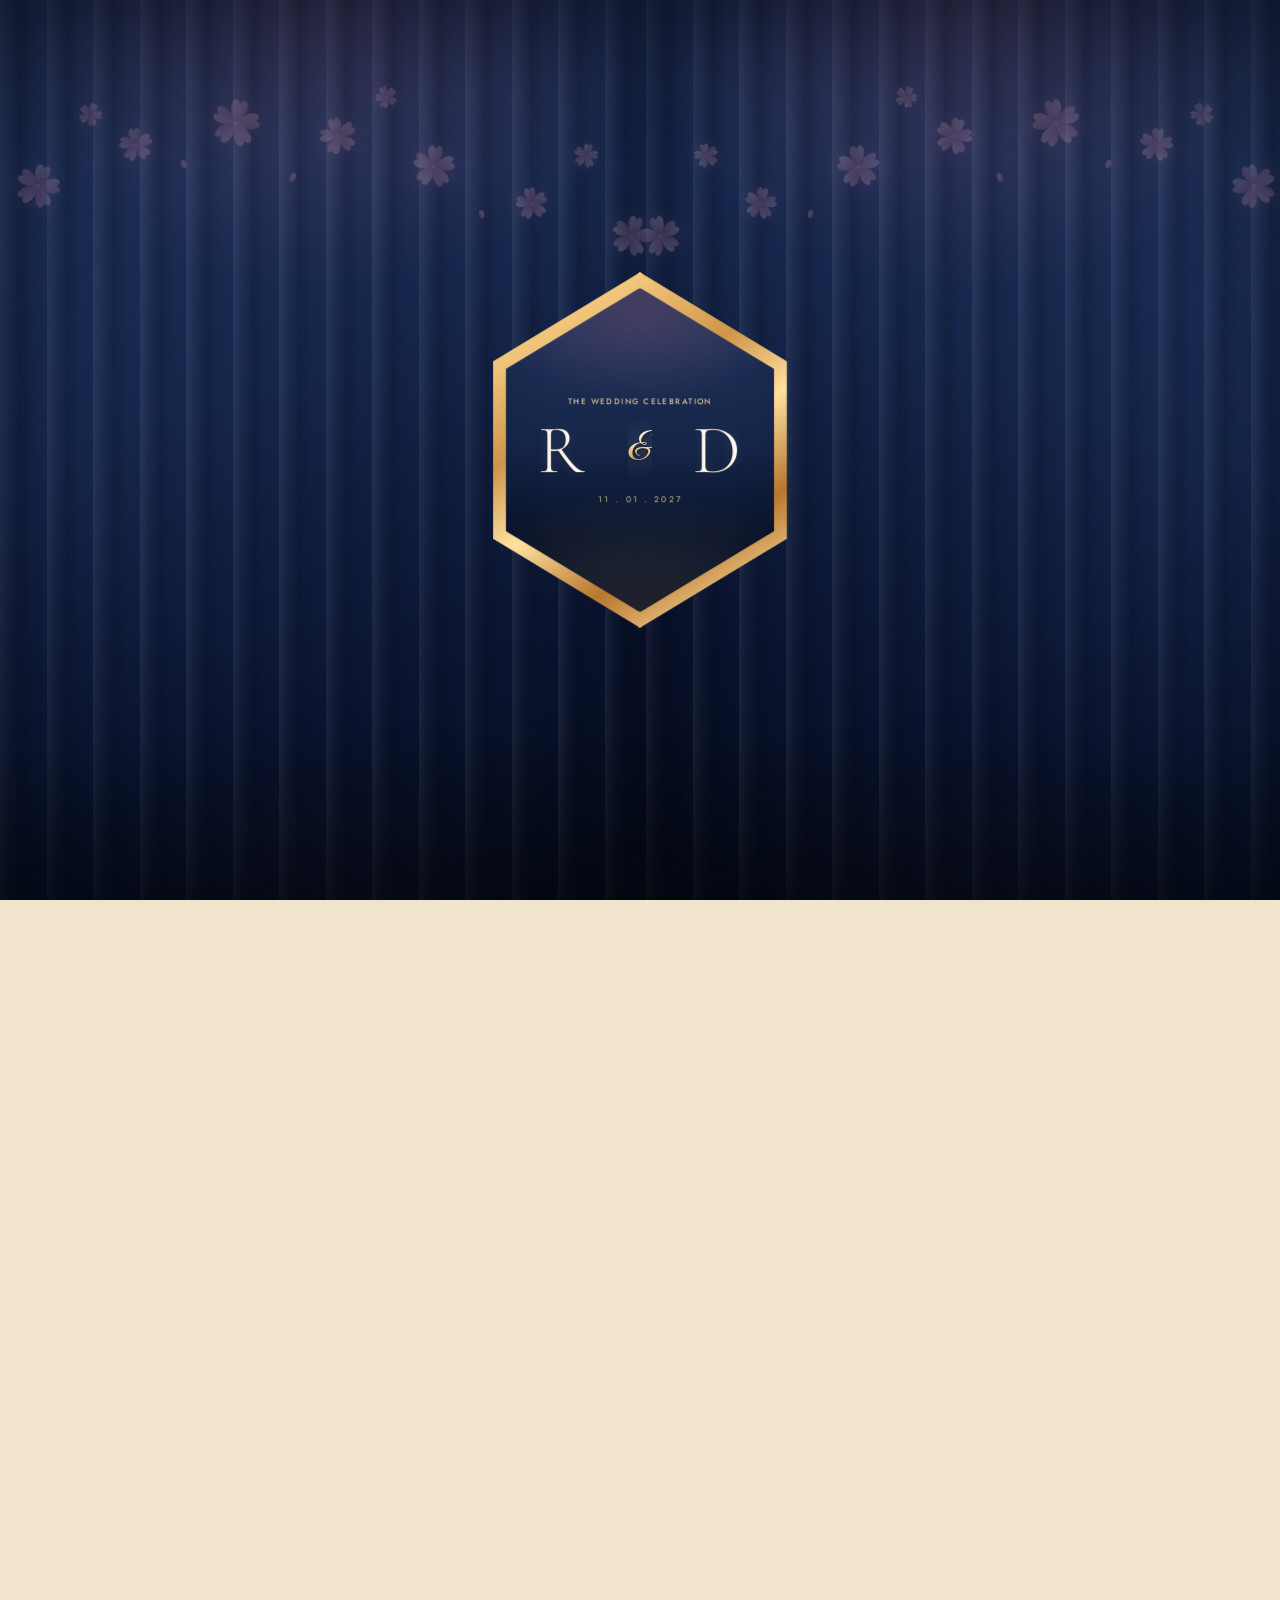
==== index.html @ b10be40c "Gunakan translate untuk snap presisi titik Journey" ====
<!DOCTYPE html>
<html lang="id">
<head>
<meta charset="utf-8">
<meta name="viewport" content="width=device-width, initial-scale=1, viewport-fit=cover">
<meta name="robots" content="noindex,nofollow">
<meta name="theme-color" content="#0E1527">
<meta name="description" content="Undangan pernikahan Ramiz Qudamah & Denayu Tiara. Dengan penuh syukur kami mengundang Anda untuk berbagi kebahagiaan di hari istimewa kami.">
<meta property="og:type" content="website">
<meta property="og:site_name" content="Ramiz & Denayu">
<meta property="og:locale" content="id_ID">
<meta property="og:title" content="Undangan Pernikahan Ramiz & Denayu">
<meta property="og:description" content="Dengan penuh syukur kami mengundang Anda untuk berbagi kebahagiaan di hari istimewa kami, Senin, 11 Januari 2027.">
<meta property="og:url" content="https://radelarvino.github.io/wedding-invitation/">
<meta property="og:image" content="https://radelarvino.github.io/wedding-invitation/assets/og-cover.jpg">
<meta property="og:image:type" content="image/jpeg">
<meta property="og:image:width" content="1200">
<meta property="og:image:height" content="630">
<meta property="og:image:alt" content="Foto prewedding Ramiz dan Denayu">
<meta name="twitter:card" content="summary_large_image">
<meta name="twitter:title" content="Undangan Pernikahan Ramiz & Denayu">
<meta name="twitter:description" content="Dengan penuh syukur kami mengundang Anda untuk berbagi kebahagiaan di hari istimewa kami, Senin, 11 Januari 2027.">
<meta name="twitter:image" content="https://radelarvino.github.io/wedding-invitation/assets/og-cover.jpg">
<link rel="icon" href="assets/favicon.svg" type="image/svg+xml">
<link rel="icon" href="assets/icon-192.png" type="image/png" sizes="192x192">
<link rel="apple-touch-icon" href="assets/apple-touch-icon.png">
<title>Undangan Pernikahan Ramiz &amp; Denayu</title>
<link rel="preload" as="font" type="font/woff2" href="assets/fonts/gf/greatvibes-400.woff2" crossorigin>
<link rel="preload" as="font" type="font/woff2" href="assets/fonts/gf/jost-var.woff2" crossorigin>
<link rel="preload" as="image" href="assets/prewed-640.webp" media="(max-width: 599.98px)" fetchpriority="high">
<link rel="preload" as="image" href="assets/prewed-860.webp" media="(min-width: 600px)" fetchpriority="high">
<link rel="stylesheet" href="style.css?v=44">
</head>
<body class="locked">
<svg width="0" height="0" style="position:absolute" aria-hidden="true"><defs>
<symbol id="i-music" viewBox="0 0 24 24"><path d="M9 18V5l11-2v13"/><circle cx="6" cy="18" r="3"/><circle cx="17" cy="16" r="3"/></symbol>
<symbol id="i-pause" viewBox="0 0 24 24"><rect x="6" y="5" width="4" height="14" rx="1"/><rect x="14" y="5" width="4" height="14" rx="1"/></symbol>
<symbol id="i-chevron-down" viewBox="0 0 24 24"><path d="m6 9 6 6 6-6"/></symbol>
<symbol id="i-chevron-up" viewBox="0 0 24 24"><path d="m18 15-6-6-6 6"/></symbol>
<symbol id="i-chevron-left" viewBox="0 0 24 24"><path d="m15 18-6-6 6-6"/></symbol>
<symbol id="i-chevron-right" viewBox="0 0 24 24"><path d="m9 18 6-6-6-6"/></symbol>
<symbol id="i-close" viewBox="0 0 24 24"><path d="M18 6 6 18M6 6l12 12"/></symbol>
<symbol id="i-calendar" viewBox="0 0 24 24"><rect x="3" y="5" width="18" height="16" rx="2"/><path d="M16 3v4M8 3v4M3 10h18"/></symbol>
<symbol id="i-clock" viewBox="0 0 24 24"><circle cx="12" cy="12" r="9"/><path d="M12 7v5l3 2"/></symbol>
<symbol id="i-pin" viewBox="0 0 24 24"><path d="M20 10c0 6-8 12-8 12s-8-6-8-12a8 8 0 0 1 16 0z"/><circle cx="12" cy="10" r="3"/></symbol>
<symbol id="i-copy" viewBox="0 0 24 24"><rect x="9" y="9" width="12" height="12" rx="2"/><path d="M5 15H4a1 1 0 0 1-1-1V4a1 1 0 0 1 1-1h10a1 1 0 0 1 1 1v1"/></symbol>
<symbol id="i-gift" viewBox="0 0 24 24"><path d="M20 12v10H4V12"/><path d="M2 7h20v5H2z"/><path d="M12 22V7"/><path d="M12 7H7.5a2.5 2.5 0 0 1 0-5C11 2 12 7 12 7z"/><path d="M12 7h4.5a2.5 2.5 0 0 0 0-5C13 2 12 7 12 7z"/></symbol>
<symbol id="i-cart" viewBox="0 0 24 24"><path d="M6 2 3 6v14a2 2 0 0 0 2 2h14a2 2 0 0 0 2-2V6l-3-4z"/><path d="M3 6h18"/><path d="M16 10a4 4 0 0 1-8 0"/></symbol>
<symbol id="i-edit" viewBox="0 0 24 24"><path d="M12 20h9"/><path d="M16.5 3.5a2.12 2.12 0 0 1 3 3L7 19l-4 1 1-4z"/></symbol>
<symbol id="i-mail" viewBox="0 0 24 24"><rect x="3" y="5" width="18" height="14" rx="2"/><path d="m3 7 9 6 9-6"/></symbol>
<symbol id="i-check" viewBox="0 0 24 24"><path d="M20 6 9 17l-5-5"/></symbol>
<symbol id="i-check-circle" viewBox="0 0 24 24"><path d="M21.8 10A10 10 0 1 1 17 3.3"/><path d="m9 11 3 3L22 4"/></symbol>
<symbol id="i-send" viewBox="0 0 24 24"><path d="m22 2-7 20-4-9-9-4z"/><path d="M22 2 11 13"/></symbol>
<symbol id="i-play" viewBox="0 0 24 24"><path d="m7 4 13 8-13 8z"/></symbol>
<symbol id="i-heart" viewBox="0 0 24 24"><path d="M20.8 4.6a5.5 5.5 0 0 0-7.8 0L12 5.7l-1-1.1a5.5 5.5 0 0 0-7.8 7.8l1 1.1L12 21l7.8-7.5 1-1.1a5.5 5.5 0 0 0 0-7.8z"/></symbol>
<symbol id="i-image" viewBox="0 0 24 24"><rect x="3" y="3" width="18" height="18" rx="2"/><circle cx="8.5" cy="8.5" r="1.5"/><path d="m21 15-5-5L5 21"/></symbol>
<symbol id="i-book" viewBox="0 0 24 24"><path d="M4 19.5A2.5 2.5 0 0 1 6.5 17H20V3H6.5A2.5 2.5 0 0 0 4 5.5z"/><path d="M4 19.5A2.5 2.5 0 0 0 6.5 22H20v-5"/><path d="M8 7h8M8 11h6"/></symbol>
<symbol id="i-route" viewBox="0 0 24 24"><circle cx="6" cy="19" r="3"/><circle cx="18" cy="5" r="3"/><path d="M9 19h6a3 3 0 0 0 0-6H9a3 3 0 0 1 0-6h6"/></symbol>
<symbol id="i-share" viewBox="0 0 24 24"><circle cx="18" cy="5" r="3"/><circle cx="6" cy="12" r="3"/><circle cx="18" cy="19" r="3"/><path d="m8.6 10.5 6.8-4M8.6 13.5l6.8 4"/></symbol>
<symbol id="i-users" viewBox="0 0 24 24"><path d="M17 21v-2a4 4 0 0 0-4-4H5a4 4 0 0 0-4 4v2"/><circle cx="9" cy="7" r="4"/><path d="M23 21v-2a4 4 0 0 1 0 7.75"/></symbol>
<symbol id="i-arrow-up" viewBox="0 0 24 24"><path d="M12 19V5M5 12l7-7 7 7"/></symbol>
<radialGradient id="flHalo" cx="50%" cy="50%" r="50%"><stop offset="0" stop-color="#f7b6ca" stop-opacity=".38"/><stop offset=".6" stop-color="#ea83a7" stop-opacity=".13"/><stop offset="1" stop-color="#ea83a7" stop-opacity="0"/></radialGradient>
<radialGradient id="flPetal" cx="50%" cy="90%" r="100%"><stop offset="0" stop-color="#ea83a7"/><stop offset=".55" stop-color="#f7b6ca"/><stop offset="1" stop-color="#fce3ec"/></radialGradient>
<path id="fl-petal" d="M0 0C-2.4 -2.2 -4.4 -5.8 -5.5 -9.6C-6.3 -12.7 -6.1 -15.8 -4.4 -17.2C-3.3 -18 -1.9 -17.6 -1 -16.4C-.7 -16 -.4 -15.6 -.18 -15.1C-.1 -14.9 0 -14.7 0 -14.6C0 -14.7 .1 -14.9 .18 -15.1C.4 -15.6 .7 -16 1 -16.4C1.9 -17.6 3.3 -18 4.4 -17.2C6.1 -15.8 6.3 -12.7 5.5 -9.6C4.4 -5.8 2.4 -2.2 0 0Z"/>
<g id="fl-bloom">
  <g fill="url(#flPetal)" stroke="#ea83a7" stroke-width=".35" stroke-linejoin="round">
    <use href="#fl-petal"/><use href="#fl-petal" transform="rotate(72)"/><use href="#fl-petal" transform="rotate(144)"/><use href="#fl-petal" transform="rotate(216)"/><use href="#fl-petal" transform="rotate(288)"/>
  </g>
  <g stroke="#e0759a" stroke-width=".3" stroke-linecap="round" opacity=".5" fill="none">
    <path d="M0 -1.6V-12.4"/><path d="M0 -1.6V-12.4" transform="rotate(72)"/><path d="M0 -1.6V-12.4" transform="rotate(144)"/><path d="M0 -1.6V-12.4" transform="rotate(216)"/><path d="M0 -1.6V-12.4" transform="rotate(288)"/>
  </g>
  <g stroke="#d9557f" stroke-width=".4" stroke-linecap="round" fill="none">
    <path d="M0 0L-3.3 -5.6M0 0L-1.2 -6.5M0 0L1.2 -6.5M0 0L3.3 -5.6"/>
  </g>
  <g fill="#e0759a">
    <circle cx="-3.3" cy="-5.6" r=".5"/><circle cx="-1.2" cy="-6.5" r=".5"/><circle cx="1.2" cy="-6.5" r=".5"/><circle cx="3.3" cy="-5.6" r=".5"/>
  </g>
  <circle r="1.55" fill="#f0d9ae"/>
  <circle r=".7" fill="#e3b678"/>
</g>
<symbol id="i-flower" viewBox="0 0 24 24"><path d="M12 7c1.5-3 5-4 6-2s-1 4.5-4 5c3 .5 5 3 3.5 5S14 15 12 12c-2 3-4 5-5.5 3S6 10.5 9 10c-3-.5-5-3-4-5s4.5-1 6 2z"/><circle cx="12" cy="12" r="1.6"/></symbol>
</defs></svg>

<!-- Latar tetap -->
<div id="bg" aria-hidden="true">
  <div class="bg-glow one"></div>
  <div class="bg-glow two"></div>
  <div class="bg-glow three"></div>
  <div class="photo"></div>
  <div class="grain"></div>
</div>

<canvas id="petals" aria-hidden="true"></canvas>

<audio id="bgm" src="assets/audio/Ed Sheeran - Photograph (Official Lyric Video).mp3" loop preload="metadata"></audio>

<!-- Tirai pembuka -->
<div id="env" class="env" role="dialog" aria-modal="true" aria-label="Buka undangan pernikahan Ramiz dan Denayu">
  <div class="env-veil" aria-hidden="true"></div>
  <div class="env-petals" aria-hidden="true">
    <i style="--x:6%;--t:12s;--d:-2s;--s:1;--r:-24deg;--drift:46px"></i>
    <i style="--x:15%;--t:16s;--d:-8s;--s:.72;--r:18deg;--drift:-32px"></i>
    <i style="--x:23%;--t:14s;--d:-4s;--s:.88;--r:-12deg;--drift:58px"></i>
    <i style="--x:34%;--t:18s;--d:-11s;--s:.62;--r:26deg;--drift:-46px"></i>
    <i style="--x:44%;--t:13s;--d:-6s;--s:.78;--r:-30deg;--drift:36px"></i>
    <i style="--x:55%;--t:17s;--d:-1s;--s:.94;--r:14deg;--drift:-54px"></i>
    <i style="--x:64%;--t:12s;--d:-9s;--s:.66;--r:-20deg;--drift:42px"></i>
    <i style="--x:73%;--t:15s;--d:-5s;--s:.84;--r:28deg;--drift:-38px"></i>
    <i style="--x:82%;--t:19s;--d:-13s;--s:.58;--r:-16deg;--drift:50px"></i>
    <i style="--x:90%;--t:14s;--d:-3s;--s:.9;--r:22deg;--drift:-44px"></i>
    <i style="--x:97%;--t:16s;--d:-10s;--s:.7;--r:-26deg;--drift:32px"></i>
    <i style="--x:11%;--t:20s;--d:-15s;--s:.5;--r:30deg;--drift:64px"></i>
    <i style="--x:48%;--t:21s;--d:-12s;--s:.56;--r:-34deg;--drift:-62px"></i>
    <i style="--x:69%;--t:18s;--d:-7s;--s:.46;--r:12deg;--drift:54px"></i>
    <i style="--x:86%;--t:22s;--d:-17s;--s:.52;--r:-8deg;--drift:-58px"></i>
  </div>
  <div class="env-curtains" aria-hidden="true">
    <span class="env-curtain env-curtain-l">
      <i class="env-sheen"></i>
      <span class="env-crest-aura" aria-hidden="true"></span>
      <span class="env-crest-half env-crest-half-l" aria-hidden="true">
        <span class="env-crest-frame"></span>
        <span class="env-crest-face">
          <span class="env-crest-copy">
            <span class="env-crest-kicker">The Wedding Celebration</span>
            <span class="env-crest-initials"><span>R</span><span>D</span></span>
            <span class="env-crest-date">11 . 01 . 2027</span>
          </span>
        </span>
      </span>
    </span>
    <span class="env-curtain env-curtain-r">
      <i class="env-sheen"></i>
      <span class="env-crest-aura" aria-hidden="true"></span>
      <span class="env-crest-half env-crest-half-r" aria-hidden="true">
        <span class="env-crest-frame"></span>
        <span class="env-crest-face">
          <span class="env-crest-copy">
            <span class="env-crest-kicker">The Wedding Celebration</span>
            <span class="env-crest-initials"><span>R</span><span>D</span></span>
            <span class="env-crest-date">11 . 01 . 2027</span>
          </span>
        </span>
      </span>
    </span>
  </div>
  <div class="env-valance" aria-hidden="true"></div>
  <div class="env-stage">
    <div class="env-core">
      <button class="env-crest-hit" id="envSeal" type="button" aria-label="Buka undangan Ramiz dan Denayu"><span class="env-crest-amp env-crest-amp-l" aria-hidden="true">&amp;</span><span class="env-crest-amp env-crest-amp-r" aria-hidden="true">&amp;</span></button>
    </div>
  </div>
  <div class="env-seam" aria-hidden="true"></div>
</div>
<noscript><style>#env{display:none}</style></noscript>

<!-- Cover -->
<div id="cover">
  <div id="slides" aria-hidden="true"></div>
  <div class="cover-veil" aria-hidden="true"></div>
  <div class="cover-frame" aria-hidden="true"></div>

  <div class="cover-content">
    <div class="cover-kicker anim" style="--i:0">
      <span>The Wedding Celebration</span>
      <svg class="orn" viewBox="0 0 48 24" aria-hidden="true"><path d="M1 12h15M32 12h15"/><path d="M24 4c2.6 3.5 2.6 7 0 10.5C21.4 11 21.4 7.5 24 4z"/><circle cx="24" cy="17" r="1.3"/></svg>
    </div>

    <h1 id="opNames" class="cover-names anim" style="--i:1"></h1>
    <p id="opDate" class="cover-date anim" style="--i:4"></p>
    <p id="opLoc" class="cover-loc anim" style="--i:5"><svg class="ic" aria-hidden="true"><use href="#i-pin"/></svg><span></span></p>

    <div class="guest-card anim" style="--i:6">
      <span class="gc-label">Kepada Yth. Bapak/Ibu/Saudara/i</span>
      <strong class="guest" id="guest">Tamu Undangan</strong>
      <span class="tag" id="tag" hidden>Undangan prioritas</span>
      <span class="gc-note" id="guestNote"></span>
    </div>

    <button class="btn btn-open anim" id="openBtn" style="--i:7"><svg class="ic" aria-hidden="true"><use href="#i-mail"/></svg><span>Buka undangan</span></button>
    <p class="cover-foot anim" style="--i:8">Merupakan kebahagiaan bagi kami apabila Anda berkenan hadir.</p>
  </div>
</div>

<!-- Navigasi Utama -->
<nav id="pill" class="min" aria-label="Navigasi undangan">
  <div class="lk">
    <a href="#home"><svg class="ic" aria-hidden="true"><use href="#i-book"/></svg><span>Ayat Al-Qur'an</span></a>
    <a href="#mempelai"><svg class="ic" aria-hidden="true"><use href="#i-heart"/></svg><span>Mempelai</span></a>
    <a href="#cerita"><svg class="ic" aria-hidden="true"><use href="#i-route"/></svg><span>Our Journey</span></a>
    <a href="#acara"><svg class="ic" aria-hidden="true"><use href="#i-calendar"/></svg><span>Wedding Event</span></a>
    <a href="#lokasi"><svg class="ic" aria-hidden="true"><use href="#i-pin"/></svg><span>Lokasi</span></a>
    <a href="#rsvp"><svg class="ic" aria-hidden="true"><use href="#i-check-circle"/></svg><span>RSVP &amp; Ucapan</span></a>
    <a href="#hadiah"><svg class="ic" aria-hidden="true"><use href="#i-gift"/></svg><span>Hadiah</span></a>
    <a href="#galeri"><svg class="ic" aria-hidden="true"><use href="#i-image"/></svg><span>Our Moment</span></a>
  </div>
  <button id="pillBtn" aria-label="Sembunyikan atau tampilkan navigasi"><svg class="ic" aria-hidden="true"><use href="#i-chevron-down"/></svg></button>
</nav>
<button class="fab" id="audioBtn" aria-label="Putar atau jeda musik"><svg class="ic" aria-hidden="true"><use href="#i-music"/></svg></button>
<div id="progress" aria-hidden="true"><i></i></div>

<main>
<section id="home" class="s-home">
  <div class="wrap narrow">
    <p class="eyebrow reveal">Bismillahirrahmanirrahim</p>
    <div class="ayat reveal" style="--d:80ms" lang="ar" dir="rtl">وَمِنْ آيَاتِهِ أَنْ خَلَقَ لَكُم مِّنْ أَنفُسِكُمْ أَزْوَاجًا لِّتَسْكُنُوا إِلَيْهَا وَجَعَلَ بَيْنَكُم مَّوَدَّةً وَرَحْمَةً</div>
    <p class="ayat-id reveal" style="--d:220ms">Dan di antara tanda-tanda kekuasaan-Nya ialah Dia menciptakan pasangan-pasangan untukmu dari jenismu sendiri, agar kamu merasa tenteram kepadanya, dan Dia menjadikan di antaramu rasa kasih dan sayang. <span>(QS. Ar-Rum: 21)</span></p>
    <div class="invite-note reveal" style="--d:300ms">
      <span class="mini-orn" aria-hidden="true"><svg viewBox="0 0 24 24"><use href="#i-flower"/></svg></span>
      <p>Dengan memohon rahmat dan ridha Allah SWT, kami mengundang Bapak/Ibu/Saudara/i untuk hadir dan memberikan doa restu pada hari bahagia kami.</p>
    </div>
  </div>
</section>

<section id="mempelai" class="s-couple">
  <span class="sakura-top left" aria-hidden="true"><img src="assets/sakura-branch.svg?v=22" alt="" draggable="false"></span>
  <span class="sakura-top right" aria-hidden="true"><img src="assets/sakura-branch.svg?v=22" alt="" draggable="false"></span>
  <span class="sakura-bottom" aria-hidden="true"></span>
  <div class="wrap">
    <header class="sec-head reveal">
      <div class="eyebrow">Bismillahirrahmanirrahim</div>
      <h2>Mempelai</h2>
      <p class="lead">Dua hati yang dipertemukan oleh takdir, disatukan oleh doa, dan dipersatukan dalam ikatan suci.</p>
    </header>
    <div class="pair" id="pair"></div>
    <p class="motive reveal" id="motive"></p>
  </div>
</section>

<section id="cerita" class="s-story">
  <div class="wrap">
    <header class="sec-head reveal">
      <div class="eyebrow">Our Journey</div>
      <h2 class="big">The Journey</h2>
      <p class="lead">Setiap pertemuan adalah doa yang dijawab, dan setiap langkah membawa kami pulang ke tempat yang sama.</p>
    </header>
    <div class="jr" id="tl"></div>
  </div>
</section>

<section id="acara" class="s-event">
  <div class="wrap">
    <header class="sec-head reveal">
      <div class="eyebrow">Menuju hari bahagia</div>
      <h2 class="big">Wedding Event</h2>
      <p class="lead">Dengan sukacita, kami menantikan kehadiran Anda di hari yang telah kami nantikan.</p>
    </header>
    <div id="cd" class="countdown reveal" aria-label="Hitung mundur menuju hari pernikahan"></div>
    <div class="dt reveal" id="evDate"></div>
    <div class="ev" id="ev"></div>
  </div>
</section>

<section id="lokasi" class="s-venue">
  <div class="wrap">
    <header class="sec-head reveal">
      <div class="eyebrow">Venue</div>
      <h2>Lokasi</h2>
      <p class="lead">Temukan kami di tempat di mana janji suci akan diucapkan.</p>
    </header>
    <div class="venue-card reveal">
      <div class="venue-photo" id="venuePhoto" role="img" aria-label="Ilustrasi tampak depan Roemah Kraton"><svg viewBox="0 0 480 330" preserveAspectRatio="xMidYMid slice" aria-hidden="true" focusable="false">
<defs>
<linearGradient id="vSky" x1="0" y1="0" x2="0" y2="1"><stop offset="0" stop-color="#08122b"/><stop offset=".55" stop-color="#122146"/><stop offset="1" stop-color="#1c2e58"/></linearGradient>
<linearGradient id="vFacade" x1="0" y1="0" x2="1" y2="1"><stop offset="0" stop-color="#fce3ec"/><stop offset=".52" stop-color="#f7b6ca"/><stop offset="1" stop-color="#ea83a7"/></linearGradient>
<linearGradient id="vRoof" x1="0" y1="0" x2="0" y2="1"><stop offset="0" stop-color="#fdf5e7"/><stop offset="1" stop-color="#ecdcc5"/></linearGradient>
<linearGradient id="vGlass" x1="0" y1="0" x2="0" y2="1"><stop offset="0" stop-color="#fff2d8"/><stop offset="1" stop-color="#f6c98d"/></linearGradient>
<linearGradient id="vGround" x1="0" y1="0" x2="0" y2="1"><stop offset="0" stop-color="#1a2a53"/><stop offset="1" stop-color="#0a132d"/></linearGradient>
<radialGradient id="vMoon" cx="50%" cy="50%" r="50%"><stop offset="0" stop-color="#fff4dc"/><stop offset=".55" stop-color="#ffe9c4"/><stop offset="1" stop-color="#ffe9c4" stop-opacity="0"/></radialGradient>
<radialGradient id="vGlow" cx="50%" cy="50%" r="50%"><stop offset="0" stop-color="#f7b6ca" stop-opacity=".42"/><stop offset="1" stop-color="#f7b6ca" stop-opacity="0"/></radialGradient>
</defs>
<rect width="480" height="330" fill="url(#vSky)"/>
<circle cx="390" cy="58" r="46" fill="url(#vMoon)" opacity=".42"/>
<circle cx="390" cy="58" r="17" fill="#fff2d8" opacity=".88"/>
<g fill="#fff4dc" opacity=".75">
<circle cx="34" cy="36" r="1.2"/><circle cx="82" cy="64" r="1"/><circle cx="138" cy="28" r="1.2"/><circle cx="196" cy="54" r="1"/><circle cx="252" cy="22" r="1.1"/><circle cx="318" cy="48" r="1"/><circle cx="452" cy="30" r="1.1"/><circle cx="438" cy="94" r=".9"/><circle cx="114" cy="92" r=".9"/>
</g>
<ellipse cx="240" cy="250" rx="238" ry="122" fill="url(#vGlow)"/>
<path d="M0 238C54 218 96 226 142 238S238 218 292 232 382 218 480 240V282H0Z" fill="#132348"/>
<path d="M0 264C72 244 128 254 188 266S312 246 480 268V330H0Z" fill="url(#vGround)"/>
<g fill="#0d1b3c">
<path d="M18 236c12-38 30-54 47-56-5 18 2 34 12 44-18 10-39 14-59 12z"/>
<path d="M445 234c-10-42-28-58-44-62 4 20-4 36-13 46 18 12 38 17 57 16z"/>
</g>
<path d="M96 246V164L240 106l144 58v82Z" fill="url(#vFacade)"/>
<path d="M80 168 240 96l160 72-12 14-148-66-148 66Z" fill="url(#vRoof)"/>
<path d="M240 96v22" stroke="#d8c4aa" stroke-width="2" opacity=".7"/>
<rect x="106" y="168" width="268" height="78" fill="#fce3ec" opacity=".28"/>
<g fill="url(#vGlass)" stroke="#ea83a7" stroke-width="1.6">
<path d="M127 238v-50c0-6 4-10 10-10h30c6 0 10 4 10 10v50Z"/>
<path d="M189 238v-50c0-6 4-10 10-10h30c6 0 10 4 10 10v50Z"/>
<path d="M251 238v-50c0-6 4-10 10-10h30c6 0 10 4 10 10v50Z"/>
<path d="M313 238v-50c0-6 4-10 10-10h30c6 0 10 4 10 10v50Z"/>
</g>
<g stroke="#ea83a7" stroke-width="1" opacity=".7">
<path d="M152 178v60M214 178v60M276 178v60M338 178v60"/>
<path d="M127 208h50M189 208h50M251 208h50M313 208h50"/>
</g>
<rect x="220" y="230" width="40" height="16" rx="3" fill="#fce3ec"/>
<path d="M240 246v-12" stroke="#d9557f" stroke-width="1.4"/>
<path d="M206 258h68" stroke="#fce3ec" stroke-width="2" opacity=".55" stroke-linecap="round"/>
<g stroke="#e7d4b8" stroke-width="1" opacity=".8">
<path d="M24 156C100 132 380 132 456 156"/>
<path d="M24 156v10M456 156v10"/>
</g>
<g fill="#ffeccb">
<circle cx="76" cy="146" r="2.4"/><circle cx="128" cy="140" r="2.2"/><circle cx="180" cy="136" r="2.4"/><circle cx="232" cy="134" r="2.2"/><circle cx="284" cy="134" r="2.4"/><circle cx="336" cy="136" r="2.2"/><circle cx="388" cy="141" r="2.4"/><circle cx="436" cy="148" r="2.2"/>
</g>
<g opacity=".9">
<ellipse cx="88" cy="262" rx="28" ry="9" fill="#213863"/><ellipse cx="406" cy="262" rx="28" ry="9" fill="#213863"/>
<circle cx="78" cy="252" r="12" fill="#2b4472"/><circle cx="100" cy="254" r="15" fill="#263e69"/><circle cx="396" cy="252" r="13" fill="#2b4472"/><circle cx="418" cy="254" r="15" fill="#263e69"/>
</g>
<g fill="#f7b6ca" opacity=".85">
<circle cx="54" cy="116" r="2"/><circle cx="168" cy="112" r="1.6"/><circle cx="292" cy="108" r="1.8"/><circle cx="424" cy="120" r="1.6"/><circle cx="238" cy="86" r="1.4"/>
</g>
</svg></div>
      <div class="venue-info">
        <span class="venue-icon"><svg class="ic" aria-hidden="true"><use href="#i-pin"/></svg></span>
        <h3 id="venueName">Roemah Kraton</h3>
        <p id="venue"></p>
        <div class="venue-actions">
          <a class="btn" id="mapBtn" target="_blank" rel="noopener"><svg class="ic" aria-hidden="true"><use href="#i-pin"/></svg> Buka di Maps</a>
          <button class="btn ghost" id="copyVenue" type="button"><svg class="ic" aria-hidden="true"><use href="#i-copy"/></svg> Salin alamat</button>
        </div>
      </div>
    </div>
  </div>
</section>

<!-- SECTION RSVP & WISHES (GABUNG DALAM 1 HALAMAN) -->
<section id="rsvp" class="s-rsvp">
  <div class="wrap">
    <header class="sec-head reveal">
      <div class="eyebrow">RSVP &amp; Wishes</div>
      <h2>Konfirmasi Kehadiran &amp; Doa</h2>
      <p class="lead">Kehadiran dan doa Anda adalah kebahagiaan terbesar kami. Mohon konfirmasi kehadiran dan sampaikan doa restu Anda.</p>
    </header>

    <!-- Kartu Form RSVP -->
    <div class="rsvp-card reveal">
      <div id="sum" class="sum" hidden>
        <span class="sum-icon"><svg class="ic" aria-hidden="true"><use href="#i-check-circle"/></svg></span>
        <p id="sumTxt"></p>
        <button class="btn ghost" id="edit" type="button"><svg class="ic" aria-hidden="true"><use href="#i-edit"/></svg> Ubah konfirmasi</button>
      </div>
      <div class="rsvp-cta" id="rsvpCta">
        <p class="rsvp-hint" id="rsvpHint">Mohon konfirmasi kehadiran sebelum hari acara.</p>
        <button class="btn" id="rsvpOpen" type="button" aria-controls="rsvpForm" aria-expanded="false"><svg class="ic" aria-hidden="true"><use href="#i-check"/></svg> Konfirmasi kehadiran</button>
      </div>
      <form id="rsvpForm" hidden>
        <div class="rsvp-form-head">
          <span class="rsvp-form-title">Formulir konfirmasi</span>
          <button class="rsvp-collapse" id="rsvpClose" type="button" aria-controls="rsvpForm" aria-expanded="true">
            <span>Tutup</span>
            <svg class="ic" aria-hidden="true"><use href="#i-chevron-up"/></svg>
          </button>
        </div>
        <div class="field"><label for="n">Nama</label><input id="n" required maxlength="60" autocomplete="name" placeholder="Nama lengkap Anda"></div>
        <div class="row">
          <div class="field"><label for="k">Kehadiran</label><select id="k"><option>Hadir</option><option>Tidak dapat hadir</option></select></div>
          <div class="field"><label for="j" id="jl">Jumlah</label><select id="j"></select></div>
        </div>
        <div class="field"><label for="u">Ucapan &amp; doa <small>(opsional)</small></label><textarea id="u" rows="3" maxlength="300" placeholder="Tuliskan doa dan harapan Anda…"></textarea></div>
        <button class="btn" type="submit" id="sbtn"><svg class="ic" aria-hidden="true"><use href="#i-send"/></svg> Kirim konfirmasi</button>
        <div id="msg" role="status" aria-live="polite"></div>
      </form>
    </div>

    <!-- Container Wishes / Ucapan (Di bawah RSVP pada section yang sama) -->
    <div class="wishes wishes-wrapper">
      <div class="wishes-head reveal">
        <div class="eyebrow">Wishes</div>
        <h3 class="sub">Ucapan &amp; Doa Restu</h3>
      </div>
      <div class="stage s-wish reveal" data-auto="10000">
        <div class="car" id="wishes" aria-live="polite"></div>
        <button class="nav prev" data-d="-1" aria-label="Ucapan sebelumnya"><svg class="ic" aria-hidden="true"><use href="#i-chevron-left"/></svg></button>
        <button class="nav next" data-d="1" aria-label="Ucapan berikutnya"><svg class="ic" aria-hidden="true"><use href="#i-chevron-right"/></svg></button>
        <button class="pp" aria-label="Jeda geser otomatis" aria-pressed="false"><svg class="ic" aria-hidden="true"><use href="#i-pause"/></svg></button>
      </div>
    </div>
  </div>
</section>

<section id="hadiah" class="s-gift">
  <div class="wrap">
    <header class="sec-head reveal">
      <div class="eyebrow">Tanda Kasih</div>
      <h2>Hadiah</h2>
      <p class="lead">Doa restu Anda sudah menjadi hadiah terbaik. Bila ingin berbagi tanda kasih, kami terima dengan penuh syukur.</p>
    </header>
    <div class="gifts" id="giftBox"></div>
    <div class="dd reveal" id="reg" hidden>
      <button class="dd-toggle" id="regToggle" type="button" aria-expanded="false" aria-controls="regBody">
        <svg class="ic" aria-hidden="true"><use href="#i-gift"/></svg>
        <span id="regLabel">Lihat daftar hadiah</span>
        <svg class="ic chev" aria-hidden="true"><use href="#i-chevron-down"/></svg>
      </button>
      <div class="dd-body" id="regBody" aria-hidden="true" inert>
        <div class="dd-clip"><div class="dd-inner">
          <div class="ddh"><h3>Daftar Hadiah</h3><p>Bagi tamu yang ingin memberikan hadiah, kami ucapkan terima kasih dan syukur atas kebaikan Anda.</p></div>
          <div class="stage s-reg" data-start>
            <div class="car" id="regList"></div>
            <button class="nav prev" data-d="-1" aria-label="Barang sebelumnya"><svg class="ic" aria-hidden="true"><use href="#i-chevron-left"/></svg></button>
            <button class="nav next" data-d="1" aria-label="Barang berikutnya"><svg class="ic" aria-hidden="true"><use href="#i-chevron-right"/></svg></button>
          </div>
        </div></div>
      </div>
    </div>
  </div>
</section>

<section id="galeri" class="s-gallery">
  <div class="wrap">
    <header class="sec-head reveal">
      <div class="eyebrow">Galeri</div>
      <h2 class="big">Our Moment</h2>
      <p class="lead">Potret kebersamaan yang kami simpan sebagai kenangan.</p>
    </header>
    <div class="stage s-gal reveal" data-gallery>
      <div class="car" id="gal" aria-roledescription="carousel" aria-label="Galeri foto"></div>
      <button class="nav prev" data-d="-1" aria-label="Foto sebelumnya"><svg class="ic" aria-hidden="true"><use href="#i-chevron-left"/></svg></button>
      <button class="nav next" data-d="1" aria-label="Foto berikutnya"><svg class="ic" aria-hidden="true"><use href="#i-chevron-right"/></svg></button>
      <button class="pp" aria-label="Jeda geser otomatis" aria-pressed="false"><svg class="ic" aria-hidden="true"><use href="#i-pause"/></svg></button>
    </div>
    <div class="count reveal" id="galCount" aria-live="polite"></div>
  </div>
</section>

<section id="penutup" class="s-closing">
  <div class="wrap narrow">
    <div class="closing-mark reveal" aria-hidden="true">
      <svg viewBox="0 0 64 64"><circle cx="32" cy="32" r="30"/><path d="M20 42c6-12 18-18 26-20-4 8-10 20-22 26"/><path d="M25 37c4 1 8 4 9 8"/></svg>
    </div>
    <p class="closing-text reveal">Merupakan kehormatan dan kebahagiaan bagi kami apabila Bapak/Ibu/Saudara/i berkenan hadir dan mendoakan kami. Terima kasih atas segala doa dan perhatian.</p>
    <p class="closing-text reveal">Wassalamu’alaikum warahmatullahi wabarakatuh</p>
    <div class="nick reveal" id="nick"></div>
    <div class="closing-actions reveal">
      <button class="btn ghost" id="shareBtn" type="button"><svg class="ic" aria-hidden="true"><use href="#i-share"/></svg> Bagikan undangan</button>
      <button class="btn ghost" id="topBtn" type="button"><svg class="ic" aria-hidden="true"><use href="#i-arrow-up"/></svg> Kembali ke atas</button>
    </div>
    <p class="credit reveal">Dengan cinta,<br><span id="creditNames"></span></p>
  </div>
</section>
</main>

<div id="lb" role="dialog" aria-modal="true" aria-label="Penampil foto"><button id="lbx" aria-label="Tutup"><svg class="ic" aria-hidden="true"><use href="#i-close"/></svg></button><button id="lbp" aria-label="Sebelumnya"><svg class="ic" aria-hidden="true"><use href="#i-chevron-left"/></svg></button><img alt=""><button id="lbn" aria-label="Berikutnya"><svg class="ic" aria-hidden="true"><use href="#i-chevron-right"/></svg></button></div>
<div class="toast" id="toast" role="status" aria-live="polite"></div>

<script src="config.js"></script>
<script src="script.js?v=36"></script>
</body>
</html>
---- style.css ----
/* =====================================================================
   UNDANGAN PERNIKAHAN — BOTANICAL LUXURY THEME
   Tampilan gelap botani elegan, aksen emas & mawar blush
   ===================================================================== */

/* Huruf kaligrafi untuk angka countdown & tanggal akad-resepsi. */
@font-face {
  font-family: 'Runethia';
  src: url('assets/fonts/runethia.woff2') format('woff2'),
       url('assets/fonts/runethia.otf') format('opentype');
  font-weight: 400;
  font-style: normal;
  font-display: swap;
}

/* Huruf Google (Amiri, Cormorant Garamond, Great Vibes, Jost) disimpan di
   repo sendiri. Cormorant dan Jost memakai satu berkas variabel sehingga
   semua ketebalan cukup satu unduhan. */

@font-face {
  font-family: 'Amiri';
  font-style: normal;
  font-weight: 400;
  font-display: swap;
  src: url('assets/fonts/gf/amiri-400-ar.woff2') format('woff2');
  unicode-range: U+0020, U+00A0, U+0600-06FF, U+0750-077F, U+08A0-08FF, U+200C-200E, U+2010-2011, U+204F, U+2E41, U+FB50-FDFF, U+FE70-FEFC;
}
@font-face {
  font-family: 'Great Vibes';
  font-style: normal;
  font-weight: 400;
  font-display: swap;
  src: url('assets/fonts/gf/greatvibes-400.woff2') format('woff2');
  unicode-range: U+0000-00FF, U+0131, U+0152-0153, U+02BB-02BC, U+02C6, U+02DA, U+02DC, U+0304, U+0308, U+0329, U+2000-206F, U+20AC, U+2122, U+2191, U+2193, U+2212, U+2215, U+FEFF, U+FFFD;
}
@font-face {
  font-family: 'Cormorant Garamond';
  font-style: normal;
  font-weight: 300 700;
  font-display: swap;
  src: url('assets/fonts/gf/cormorant-var.woff2') format('woff2');
  unicode-range: U+0000-00FF, U+0131, U+0152-0153, U+02BB-02BC, U+02C6, U+02DA, U+02DC, U+0304, U+0308, U+0329, U+2000-206F, U+20AC, U+2122, U+2191, U+2193, U+2212, U+2215, U+FEFF, U+FFFD;
}
@font-face {
  font-family: 'Cormorant Garamond';
  font-style: italic;
  font-weight: 300 700;
  font-display: swap;
  src: url('assets/fonts/gf/cormorant-italic-var.woff2') format('woff2');
  unicode-range: U+0000-00FF, U+0131, U+0152-0153, U+02BB-02BC, U+02C6, U+02DA, U+02DC, U+0304, U+0308, U+0329, U+2000-206F, U+20AC, U+2122, U+2191, U+2193, U+2212, U+2215, U+FEFF, U+FFFD;
}
@font-face {
  font-family: 'Jost';
  font-style: normal;
  font-weight: 300 500;
  font-display: swap;
  src: url('assets/fonts/gf/jost-var.woff2') format('woff2');
  unicode-range: U+0000-00FF, U+0131, U+0152-0153, U+02BB-02BC, U+02C6, U+02DA, U+02DC, U+0304, U+0308, U+0329, U+2000-206F, U+20AC, U+2122, U+2191, U+2193, U+2212, U+2215, U+FEFF, U+FFFD;
}

/* =====================================================================
   1. ROOT VARIABLES & BASE STYLES
   ===================================================================== */
:root {
  color-scheme: dark;

  /* Color Palette */
  --bg: #0e1527;
  --bg2: #131e38;
  --bg3: #1a2848;
  --card: #16213a;
  --card2: #1c2a48;
  --ink: #f3ece2;
  --ivory: #faf4ea;
  --soft: #a9b4c8;
  --moss: #a9c7e6;
  --sage: #7fa3c9;
  --blush: #f7b6ca;
  --gold: #e5cfa8;
  --gold-2: #bfa47b;
  --line: rgba(243, 236, 226, 0.13);
  --line-gold: rgba(229, 207, 168, 0.34);
  --glow: rgba(229, 207, 168, 0.16);

  /* Typography */
  --font-display: 'Cormorant Garamond', Georgia, serif;
  --font-ui: 'Jost', system-ui, sans-serif;
  --font-script: 'Great Vibes', cursive;

  /* Animation Easing */
  --ease-out: cubic-bezier(0.16, 1, 0.3, 1);
  --ease-soft: cubic-bezier(0.2, 0.7, 0.2, 1);

  /* Layout Spacing */
  --pad-x: clamp(1.15rem, 5vw, 4.5rem);
  --content: 1180px;
  --text: 680px;
  --radius: 20px;
}

*, *::before, *::after {
  box-sizing: border-box;
  margin: 0;
}

[hidden] {
  display: none !important;
}

html {
  scroll-behavior: smooth;
  -webkit-text-size-adjust: 100%;
  scroll-padding-top: 1rem;
}

body {
  background: var(--bg);
  color: var(--ink);
  font: 300 clamp(1rem, 0.96rem + 0.16vw, 1.08rem)/1.75 var(--font-ui);
  overflow-x: hidden;
  -webkit-font-smoothing: antialiased;
  text-rendering: optimizeLegibility;
}

body.locked {
  overflow: hidden;
  height: 100dvh;
}

body.lb-open {
  overflow: hidden;
}

h1, h2, h3 {
  font-family: var(--font-display);
  font-weight: 400;
  line-height: 1.12;
}

h2 {
  font-size: clamp(2.15rem, 1.6rem + 2.6vw, 3.5rem);
  letter-spacing: -0.01em;
  margin: 0.55rem 0 1rem;
}

h2.big {
  font-style: italic;
  font-size: clamp(2.55rem, 1.7rem + 4vw, 4.5rem);
  line-height: 1.03;
}

h3 {
  font-size: clamp(1.4rem, 1.2rem + 0.8vw, 1.85rem);
}

p {
  color: var(--soft);
}

a {
  color: inherit;
  text-decoration: none;
}

img {
  max-width: 100%;
  display: block;
}

button, input, select, textarea {
  font: inherit;
}

button {
  color: inherit;
}

::selection {
  background: rgba(229, 207, 168, 0.3);
  color: var(--ivory);
}

:focus-visible {
  outline: 2px solid var(--gold);
  outline-offset: 4px;
  border-radius: 6px;
}

.ic {
  width: 1.15em;
  height: 1.15em;
  fill: none;
  stroke: currentColor;
  stroke-width: 1.7;
  stroke-linecap: round;
  stroke-linejoin: round;
  vertical-align: -0.2em;
  pointer-events: none;
  flex: none;
}


/* =====================================================================
   2. BACKGROUND & AMBIENT DECORATIONS
   ===================================================================== */
#bg {
  position: fixed;
  inset: 0;
  z-index: -2;
  overflow: hidden;
  pointer-events: none;
  background:
    radial-gradient(70vmax 58vmax at 8% 4%, rgba(240, 169, 191, 0.10), transparent 62%),
    radial-gradient(65vmax 65vmax at 95% 38%, rgba(84, 124, 176, 0.18), transparent 66%),
    radial-gradient(60vmax 55vmax at 16% 98%, rgba(229, 207, 168, 0.09), transparent 64%),
    linear-gradient(180deg, #0e1527 0%, #10192d 55%, #0a1020 100%);
}

.bg-glow {
  position: absolute;
  border-radius: 50%;
  pointer-events: none;
  opacity: 0.5;
}

.bg-glow.one {
  width: 50vmax;
  height: 50vmax;
  left: -15vmax;
  top: -10vmax;
  background: radial-gradient(circle, rgba(240, 169, 191, 0.22) 0%, transparent 68%);
}

.bg-glow.two {
  width: 55vmax;
  height: 55vmax;
  right: -20vmax;
  top: 25vh;
  background: radial-gradient(circle, rgba(74, 112, 168, 0.35) 0%, transparent 68%);
}

.bg-glow.three {
  width: 45vmax;
  height: 45vmax;
  left: 15vw;
  bottom: -15vmax;
  background: radial-gradient(circle, rgba(229, 207, 168, 0.20) 0%, transparent 68%);
}

#bg::before,
#bg::after {
  content: "";
  position: absolute;
  border-radius: 50%;
  border: 1px solid var(--gold);
  opacity: 0.11;
  pointer-events: none;
}

#bg::before {
  width: 112vmin;
  height: 112vmin;
  right: -42vmin;
  top: 3vh;
}

#bg::after {
  width: 68vmin;
  height: 68vmin;
  left: -28vmin;
  bottom: -10vh;
}

#bg .photo {
  position: absolute;
  inset: 0;
  background: center / cover no-repeat;
  opacity: 0;
  transition: opacity 1.2s;
  pointer-events: none;
}

#bg .photo.on {
  opacity: 0.28;
}

#bg .grain {
  position: absolute;
  inset: 0;
  opacity: 0.04;
  pointer-events: none;
  background-image: url("data:image/svg+xml,%3Csvg xmlns='http://www.w3.org/2000/svg' width='180' height='180'%3E%3Cfilter id='n'%3E%3CfeTurbulence type='fractalNoise' baseFrequency='.75' numOctaves='3' stitchTiles='stitch'/%3E%3C/filter%3E%3Crect width='100%25' height='100%25' filter='url(%23n)' opacity='.4'/%3E%3C/svg%3E");
  background-size: 180px 180px;
}


/* =====================================================================
   3. GENERAL BUTTONS & SHARED COMPONENTS
   ===================================================================== */
.btn {
  position: relative;
  display: inline-flex;
  align-items: center;
  justify-content: center;
  gap: 0.55rem;
  border: 1px solid rgba(229, 207, 168, 0.7);
  border-radius: 999px;
  padding: 0.8rem 1.7rem;
  background: linear-gradient(135deg, #d8bc92 0%, #f3dfc3 52%, #cfa97c 100%);
  color: #101a30;
  font: 500 0.92rem/1.1 var(--font-ui);
  letter-spacing: 0.035em;
  text-align: center;
  text-decoration: none;
  cursor: pointer;
  overflow: hidden;
  box-shadow: 0 8px 24px rgba(0, 0, 0, 0.22), inset 0 1px 0 rgba(255, 255, 255, 0.36);
  transition: transform 0.4s var(--ease-out), box-shadow 0.4s var(--ease-out), filter 0.3s;
  -webkit-tap-highlight-color: transparent;
}

.btn::before {
  content: "";
  position: absolute;
  inset: 0;
  background: linear-gradient(105deg, transparent 25%, rgba(255, 255, 255, 0.55) 48%, rgba(229, 207, 168, 0.4) 52%, transparent 70%);
  transform: translateX(-130%);
  transition: transform 0.85s var(--ease-out);
  pointer-events: none;
}

.btn:hover {
  transform: translateY(-2px);
  box-shadow: 0 14px 34px rgba(0, 0, 0, 0.3), 0 0 0 4px rgba(229, 207, 168, 0.12), inset 0 1px 0 rgba(255, 255, 255, 0.4);
}

.btn:hover::before {
  transform: translateX(130%);
}

.btn:active {
  transform: translateY(0) scale(0.985);
}

.btn.ghost {
  background: linear-gradient(180deg, rgba(255, 255, 255, 0.05), rgba(255, 255, 255, 0.01));
  border-color: var(--line-gold);
  color: var(--ink);
  box-shadow: none;
}

.btn.ghost:hover {
  background: rgba(229, 207, 168, 0.1);
  border-color: rgba(229, 207, 168, 0.65);
  box-shadow: 0 10px 28px rgba(0, 0, 0, 0.2), 0 0 16px rgba(229, 207, 168, 0.12);
}

.btn:disabled {
  opacity: 0.55;
  cursor: not-allowed;
  transform: none;
  box-shadow: none;
}

.btn .ic {
  width: 1.05em;
  height: 1.05em;
}

.btn-open {
  padding: 0.9rem 2rem;
  font-size: 0.96rem;
  letter-spacing: 0.06em;
}


/* =====================================================================
   4. COVER / HERO SCREEN (#cover)
   ===================================================================== */
#cover {
  position: fixed;
  inset: 0;
  z-index: 50;
  min-height: 100svh;
  height: 100dvh;
  display: flex;
  align-items: center;
  justify-content: center;
  overflow-x: hidden;
  overflow-y: auto;
  overscroll-behavior: contain;
  background:
    radial-gradient(90vmax 70vmax at 50% -10%, rgba(120, 160, 210, 0.20), transparent 62%),
    radial-gradient(70vmax 60vmax at 80% 110%, rgba(240, 169, 191, 0.12), transparent 60%),
    linear-gradient(160deg, #142040 0%, #0e1628 52%, #111c34 100%);
  transition: transform 0.85s var(--ease-out), opacity 0.7s var(--ease-out);
  will-change: transform, opacity;
  transform-origin: 50% 10%;
}

#cover::before {
  content: "";
  position: absolute;
  inset: 0;
  pointer-events: none;
  background:
    radial-gradient(55vmax 40vmax at 20% 20%, rgba(229, 207, 168, 0.05), transparent 65%),
    radial-gradient(45vmax 45vmax at 90% 85%, rgba(240, 169, 191, 0.06), transparent 65%);
}

#cover.out {
  transform: translate3d(0, -100%, 0);
  opacity: 0;
  pointer-events: none;
}

#cover.returning {
  display: flex !important;
  pointer-events: auto;
  opacity: 1;
  animation: coverReturn 0.85s var(--ease-out) forwards;
}

@keyframes coverReturn {
  from {
    transform: translate3d(0, -100%, 0);
    opacity: 0;
  }
  to {
    transform: none;
    opacity: 1;
  }
}

#slides {
  position: absolute;
  inset: 0;
  opacity: 0.3;
  pointer-events: none;
}

#slides img {
  position: absolute;
  inset: 0;
  width: 100%;
  height: 100%;
  object-fit: cover;
  opacity: 0;
  transition: opacity 2s;
  transform: scale(1.04);
  animation: slowZoom 18s ease-out infinite alternate;
}

#slides img.on {
  opacity: 1;
}

@keyframes slowZoom {
  to {
    transform: scale(1.12);
  }
}

.cover-veil {
  position: absolute;
  inset: 0;
  pointer-events: none;
  background:
    linear-gradient(180deg, rgba(14, 21, 39, 0.34), rgba(14, 21, 39, 0.15) 40%, rgba(14, 21, 39, 0.72)),
    radial-gradient(ellipse at center, transparent 25%, rgba(8, 13, 26, 0.55) 100%);
}

/* Bingkai sampul: satu garis tipis berujung membulat, bernuansa emas ke mawar
   seperti ranting sakura. Sudut atas ditutupi ranting, sudut bawah diberi
   kuntum bunga yang sama, jadi seluruh bingkai terasa satu keluarga. */
.cover-frame {
  position: absolute;
  inset: clamp(0.85rem, 2.4vw, 1.9rem);
  z-index: 1;
  pointer-events: none;
  border-radius: clamp(16px, 2.6vw, 28px);
  opacity: 0;
  animation: frameDraw 1.2s 0.3s ease-out forwards;
}

.cover-frame::before {
  content: "";
  position: absolute;
  inset: 0;
  padding: 1px;
  border-radius: inherit;
  background: linear-gradient(135deg,
    rgba(240, 169, 191, 0.72) 0%,
    rgba(229, 207, 168, 0.42) 26%,
    rgba(229, 207, 168, 0.22) 50%,
    rgba(229, 207, 168, 0.42) 74%,
    rgba(240, 169, 191, 0.72) 100%);
  -webkit-mask: linear-gradient(#000 0 0) content-box, linear-gradient(#000 0 0);
  -webkit-mask-composite: xor;
  mask: linear-gradient(#000 0 0) content-box exclude, linear-gradient(#000 0 0);
}

@keyframes frameDraw {
  to { opacity: 1; }
}

.cover-frame .cf {
  position: absolute;
  width: clamp(30px, 4.8vw, 46px);
  height: clamp(30px, 4.8vw, 46px);
  overflow: visible;
  opacity: 0;
  filter: drop-shadow(0 2px 6px rgba(8, 13, 26, 0.45));
  animation: cornerIn 0.9s 1.4s var(--ease-out) forwards;
}

.cover-frame .cf.bl { left: 0; bottom: 0; translate: -50% 50%; rotate: 14deg; }
.cover-frame .cf.br { right: 0; bottom: 0; translate: 50% 50%; rotate: -22deg; }

@keyframes cornerIn {
  from {
    transform: scale(0.35);
    opacity: 0;
  }
  to {
    transform: none;
    opacity: 1;
  }
}

.cover-content {
  position: relative;
  z-index: 2;
  width: min(100%, min(880px, 92vw));
  display: flex;
  flex-direction: column;
  align-items: center;
  text-align: center;
  padding: clamp(3.2rem, 8vh, 5.4rem) clamp(1.2rem, 4vw, 2.5rem) clamp(2.8rem, 7vh, 4.5rem);
  transition: opacity 0.5s ease, transform 0.7s var(--ease-soft);
}

#cover.leave .cover-content {
  opacity: 0;
  transform: translateY(-26px) scale(0.985);
}

#cover .anim {
  opacity: 0;
  animation: coverRise 0.9s calc(0.15s + var(--i, 0) * 0.08s) var(--ease-out) forwards;
}

@keyframes coverRise {
  from {
    opacity: 0;
    transform: translate3d(0, 24px, 0);
  }
  to {
    opacity: 1;
    transform: none;
  }
}

.cover-kicker {
  display: flex;
  flex-direction: column;
  align-items: center;
  gap: 0.75rem;
  color: var(--gold);
  font: 400 0.66rem/1.4 var(--font-ui);
  letter-spacing: 0.4em;
  text-transform: uppercase;
}

.cover-kicker .orn {
  width: 48px;
  height: 24px;
  fill: none;
  stroke: currentColor;
  stroke-width: 1;
  opacity: 0.8;
}

.cover-names {
  font-family: var(--font-script);
  font-weight: 400;
  color: var(--ivory);
  font-size: clamp(3.2rem, 12.5vw, 7.2rem);
  line-height: 1.02;
  letter-spacing: 0.005em;
  margin: clamp(0.35rem, 1.6vh, 0.8rem) 0 0.2rem;
  text-shadow: 0 2px 20px rgba(0, 0, 0, 0.4);
}


@keyframes coverNamesGlow {
  from {
    text-shadow: 0 2px 30px rgba(0, 0, 0, 0.35), 0 0 20px rgba(229, 207, 168, 0.15);
  }
  to {
    text-shadow: 0 2px 36px rgba(0, 0, 0, 0.45), 0 0 42px rgba(229, 207, 168, 0.4), 0 0 65px rgba(240, 169, 191, 0.22);
  }
}

.cover-names .nm,
.cover-names .am {
  display: block;
}

.cover-names .am {
  font-size: 0.58em;
  color: var(--gold);
  line-height: 0.9;
  margin: -0.06em 0 -0.02em;
  opacity: 0.95;
}

.cover-names .l {
  display: inline-block;
  opacity: 0;
}

.cover-names .am.l {
  display: block;
  opacity: 0;
}

.cover-names.ready .l {
  animation: letterIn 0.95s calc(0.65s + var(--k, 0) * 0.075s) var(--ease-out) forwards;
}

@keyframes letterIn {
  from {
    opacity: 0;
    transform: translate3d(0, 0.42em, 0) rotate(-5deg);
  }
  to {
    opacity: 1;
    transform: none;
  }
}

.cover-date {
  font: 400 clamp(0.68rem, 1.8vw, 0.8rem)/1.6 var(--font-ui);
  letter-spacing: 0.26em;
  text-transform: uppercase;
  color: var(--ivory);
  margin-top: 0.3rem;
}

.cover-loc {
  display: flex;
  align-items: center;
  justify-content: center;
  gap: 0.42rem;
  max-width: 26rem;
  font-size: 0.8rem;
  line-height: 1.5;
  color: var(--soft);
  margin-top: 0.05rem;
}

.cover-loc .ic {
  color: var(--gold);
  width: 1rem;
  height: 1rem;
}

.guest-card {
  position: relative;
  width: min(100%, 430px);
  margin-top: clamp(0.9rem, 2.6vh, 1.7rem);
  padding: clamp(1rem, 2.6vw, 1.3rem) clamp(1.1rem, 3vw, 1.6rem);
  border-radius: 18px;
  border: 0;
  background: linear-gradient(150deg, rgba(255, 255, 255, 0.07), rgba(255, 255, 255, 0.02) 55%, rgba(240, 169, 191, 0.04));
  box-shadow: 0 18px 50px rgba(0, 0, 0, 0.28), inset 0 1px 0 rgba(255, 255, 255, 0.1);
  overflow: hidden;
  animation-name: guestCardIn;
}

@keyframes guestCardIn {
  from {
    opacity: 0;
    transform: translate3d(0, 28px, 0) scale(0.96);
  }
  to {
    opacity: 1;
    transform: none;
  }
}

.guest-card::before {
  content: "";
  position: absolute;
  inset: 0;
  border-radius: inherit;
  pointer-events: none;
  background: linear-gradient(120deg, transparent 30%, rgba(255, 255, 255, 0.09) 48%, transparent 64%);
  transform: translateX(-100%);
}

@keyframes cardShine {
  0%, 55% { transform: translateX(-100%); }
  80%, 100% { transform: translateX(100%); }
}

/* Garis tepi tunggal dengan gradasi emas-mawar, senada dengan bingkai sampul */
.guest-card::after {
  content: "";
  position: absolute;
  inset: 0;
  padding: 1px;
  border-radius: inherit;
  background: linear-gradient(135deg,
    rgba(240, 169, 191, 0.55),
    rgba(229, 207, 168, 0.4) 40%,
    rgba(229, 207, 168, 0.3) 60%,
    rgba(240, 169, 191, 0.55));
  -webkit-mask: linear-gradient(#000 0 0) content-box, linear-gradient(#000 0 0);
  -webkit-mask-composite: xor;
  mask: linear-gradient(#000 0 0) content-box exclude, linear-gradient(#000 0 0);
  pointer-events: none;
}

.gc-label {
  display: block;
  font: 400 0.62rem/1.55 var(--font-ui);
  letter-spacing: 0.2em;
  text-transform: uppercase;
  color: var(--soft);
}

.guest {
  display: block;
  font: 500 clamp(1.4rem, 5.4vw, 1.85rem)/1.25 var(--font-display);
  color: var(--ivory);
  margin: 0.2rem 0 0.15rem;
}

.tag {
  display: inline-block;
  border: 1px solid var(--line-gold);
  color: var(--gold);
  background: rgba(229, 207, 168, 0.08);
  padding: 0.12rem 0.75rem;
  border-radius: 99px;
  font: 400 0.64rem/1.6 var(--font-ui);
  letter-spacing: 0.12em;
  text-transform: uppercase;
}

.gc-note {
  display: block;
  margin-top: 0.32rem;
  font-size: 0.68rem;
  letter-spacing: 0.06em;
  color: var(--soft);
  opacity: 0.85;
}

.guest-card .tag + .gc-note {
  margin-top: 0.38rem;
}

.btn-open {
  margin-top: clamp(0.7rem, 2.2vh, 1.2rem);
}

.cover-foot {
  max-width: 25rem;
  margin-top: clamp(0.5rem, 1.8vh, 1rem);
  font-size: 0.74rem;
  line-height: 1.65;
  color: rgba(169, 180, 200, 0.75);
}


/* =====================================================================
   5. FLOATING CONTROLS & NAVIGATION MENU (#pill, .fab)
   ===================================================================== */
.fab, #pill {
  position: fixed;
  bottom: calc(1rem + env(safe-area-inset-bottom, 0));
  z-index: 40;
  opacity: 0;
  visibility: hidden;
  transform: translateY(20px) scale(0.9);
  transition: opacity 0.3s, transform 0.4s cubic-bezier(0.5, 0, 0.8, 0.4), visibility 0s 0.4s;
}

body.open .fab,
body.open #pill {
  opacity: 1;
  visibility: visible;
  transform: none;
  transition: opacity 0.5s 0.65s, transform 0.75s cubic-bezier(0.2, 0.9, 0.25, 1.1) 0.65s, visibility 0s 0.65s;
}

.fab {
  right: calc(1rem + env(safe-area-inset-right, 0));
  width: 47px;
  height: 47px;
  border-radius: 50%;
  border: 1px solid var(--line-gold);
  background: rgba(22, 33, 58, 0.94);
  color: var(--ink);
  cursor: pointer;
  display: grid;
  place-items: center;
  box-shadow: 0 8px 26px rgba(0, 0, 0, 0.34), inset 0 1px 0 rgba(255, 255, 255, 0.08);
  transition: background 0.25s, transform 0.25s, opacity 0.3s, visibility 0.3s;
}

.fab:hover {
  background: rgba(32, 48, 80, 0.92);
  transform: translateY(-2px);
}

/* Cincin denyut hanya memakai transform + opacity (ringan di GPU) */
#audioBtn.playing::after {
  content: "";
  position: absolute;
  inset: -1px;
  border-radius: 50%;
  border: 1px solid var(--gold);
  pointer-events: none;
  animation: audioRing 2.8s ease-out infinite;
}

@keyframes audioRing {
  from { transform: scale(1); opacity: 0.55; }
  to { transform: scale(1.5); opacity: 0; }
}

/* Nav Menu Default (Mobile / Tablet < 1024px) */
#pill {
  left: calc(1rem + env(safe-area-inset-left, 0));
  width: 47px;
  height: 47px;
  border-radius: 50%;
  background: transparent;
  border: 1px solid var(--line-gold);
  box-shadow: none;
}

#pillBtn {
  width: 100%;
  height: 100%;
  display: grid;
  place-items: center;
  padding: 0;
  border: 0;
  border-radius: 50%;
  background: none;
  color: var(--ink);
  cursor: pointer;
  -webkit-tap-highlight-color: transparent;
}

/* Chevron icon: points DOWN when open (0deg), UP when closed (.min, 180deg) */
#pillBtn .ic {
  transform: rotate(0deg);
  transition: transform 0.45s var(--ease-soft);
}

#pill.min #pillBtn .ic {
  transform: rotate(180deg);
}

/* Nav Menu Container (.lk) */
#pill .lk {
  position: absolute;
  left: 0;
  bottom: calc(100% + 0.65rem);
  display: flex;
  flex-direction: column;
  min-width: 11.2rem;
  padding: 0.38rem;
  background: rgba(18, 29, 52, 0.98);
  border: 1px solid var(--line-gold);
  border-radius: 18px;
  box-shadow: 0 18px 50px rgba(0, 0, 0, 0.4), inset 0 1px 0 rgba(255, 255, 255, 0.08);
  transform-origin: left bottom;
  opacity: 1;
  visibility: visible;
  transform: none;
  transition: opacity 0.3s, transform 0.45s var(--ease-soft), visibility 0s;
}

#pill.min .lk {
  opacity: 0;
  visibility: hidden;
  transform: translateY(12px) scale(0.94);
  pointer-events: none;
  transition: opacity 0.25s 0.2s, transform 0.35s 0.1s, visibility 0s 0.45s;
}

/* Nav Links Stagger Index */
#pill .lk a:nth-child(1) { --nav-i: 0; }
#pill .lk a:nth-child(2) { --nav-i: 1; }
#pill .lk a:nth-child(3) { --nav-i: 2; }
#pill .lk a:nth-child(4) { --nav-i: 3; }
#pill .lk a:nth-child(5) { --nav-i: 4; }
#pill .lk a:nth-child(6) { --nav-i: 5; }

#pill .lk a {
  display: flex;
  align-items: center;
  gap: 0.7rem;
  padding: 0.62rem 1rem;
  color: var(--ink);
  text-decoration: none;
  font-size: 0.84rem;
  border-radius: 11px;
  white-space: nowrap;
  opacity: 1;
  transform: none;
  transition:
    opacity 0.35s var(--ease-out),
    transform 0.35s var(--ease-out),
    background 0.2s,
    color 0.2s;
  transition-delay: calc(var(--nav-i) * 70ms);
}

#pill.min .lk a {
  opacity: 0;
  transform: translateY(20px);
  transition-delay: calc((5 - var(--nav-i)) * 40ms);
}

#pill a .ic {
  width: 1.05rem;
  height: 1.05rem;
  color: var(--gold);
  opacity: 0.85;
}

#pill a:hover,
#pill a.on {
  background: rgba(229, 207, 168, 0.12);
  color: var(--gold);
}

/* Scroll Progress Bar */
#progress {
  position: fixed;
  top: 0;
  left: 0;
  right: 0;
  height: 2px;
  z-index: 45;
  opacity: 0;
  pointer-events: none;
  transition: opacity 0.35s;
  background: rgba(255, 255, 255, 0.03);
}

#progress.show {
  opacity: 1;
}

#progress i {
  display: block;
  height: 100%;
  width: 100%;
  transform: scaleX(0);
  transform-origin: left;
  background: linear-gradient(90deg, var(--moss), var(--gold), var(--blush));
  box-shadow: 0 0 10px rgba(229, 207, 168, 0.45);
}


/* =====================================================================
   6. SECTION LAYOUT & 3D REVEAL ANIMATIONS
   ===================================================================== */
main {
  position: relative;
  visibility: hidden;
  opacity: 0;
  transform: translateY(36px);
  transition: opacity 1.1s 0.2s, transform 1.4s 0.2s var(--ease-out);
}

body.open main {
  visibility: visible;
  opacity: 1;
  transform: none;
}

section {
  position: relative;
  padding: clamp(4.4rem, 9vw, 7.6rem) var(--pad-x);
  text-align: center;
  isolation: isolate;
}

section::before {
  content: "";
  position: absolute;
  inset: 0;
  z-index: -1;
  pointer-events: none;
  opacity: 0.55;
}

.s-story::before,
.s-gift::before {
  background: linear-gradient(180deg, transparent, rgba(28, 42, 72, 0.42) 24%, rgba(28, 42, 72, 0.42) 76%, transparent);
}

.s-venue::before,
.s-closing::before {
  background: radial-gradient(65% 70% at 50% 50%, rgba(74, 112, 168, 0.10), transparent 70%);
}

.wrap {
  width: min(100%, var(--content));
  margin-inline: auto;
  position: relative;
  z-index: 1;
}

.narrow {
  width: min(100%, var(--text));
  margin-inline: auto;
}

.sec-head {
  max-width: 37rem;
  margin: 0 auto clamp(2.2rem, 5vw, 3.6rem);
}

.sec-head h2 {
  position: relative;
  padding-bottom: 1.05rem;
  text-shadow: 0 0 28px rgba(229, 207, 168, 0.12);
  transition: text-shadow 0.4s ease;
}

.sec-head:hover h2 {
  text-shadow: 0 0 35px rgba(229, 207, 168, 0.28);
}

.sec-head h2::after {
  content: "";
  position: absolute;
  left: 50%;
  bottom: 0;
  translate: -50% 0;
  width: 54px;
  height: 1px;
  background: linear-gradient(90deg, transparent, var(--gold), transparent);
}

.sec-head .lead {
  max-width: 31rem;
  margin: 0 auto;
  font: italic clamp(1.02rem, 0.95rem + 0.3vw, 1.16rem)/1.75 var(--font-display);
  color: var(--soft);
}

.eyebrow {
  display: inline-flex;
  align-items: center;
  justify-content: center;
  gap: 0.8rem;
  font: 400 0.67rem/1.4 var(--font-ui);
  letter-spacing: 0.34em;
  text-transform: uppercase;
  color: var(--gold);
}

.eyebrow::before,
.eyebrow::after {
  content: "";
  width: clamp(16px, 3vw, 30px);
  height: 1px;
  background: linear-gradient(90deg, transparent, var(--gold));
  opacity: 0.7;
}

.eyebrow::after {
  background: linear-gradient(90deg, var(--gold), transparent);
}

/* 3D Reveal System - Hardware Accelerated CSS Transitions (Zero Lag, 60/120 FPS) */
html.js .reveal,
.reveal {
  opacity: 0;
  transform: perspective(900px) translate3d(0, 30px, 0) rotateX(6deg);
  transition: opacity 0.8s var(--ease-out),
              transform 0.8s var(--ease-out);
  transition-delay: var(--d, 0ms);
}

html.js .reveal.is-in,
.reveal.is-in {
  opacity: 1;
  transform: perspective(900px) translate3d(0, 0, 0) rotateX(0deg);
}

/* 3D Card & Person Entry */
html.js .card.reveal,
.card.reveal,
html.js .person.reveal,
.person.reveal {
  opacity: 0;
  transform: perspective(900px) translate3d(0, 40px, 0) rotateX(8deg);
  transition: opacity 0.85s var(--ease-out),
              transform 0.85s var(--ease-out);
  transition-delay: var(--d, 0ms);
}

html.js .card.reveal.is-in,
.card.reveal.is-in,
html.js .person.reveal.is-in,
.person.reveal.is-in {
  opacity: 1;
  transform: perspective(900px) translate3d(0, 0, 0) rotateX(0deg);
}

/* Timeline: kartu masuk dari bawah (HP) atau dari sisi masing-masing (>= 768px) */
html.js .tl-item.reveal,
.tl-item.reveal {
  opacity: 0;
  transform: translate3d(0, 34px, 0);
  transition: opacity 0.8s var(--ease-out), transform 0.8s var(--ease-out);
  transition-delay: var(--d, 0ms);
}

html.js .tl-item.reveal.is-in,
.tl-item.reveal.is-in {
  opacity: 1;
  transform: none;
}

/* Headers subtle depth */
html.js .sec-head.reveal,
.sec-head.reveal {
  opacity: 0;
  transform: perspective(900px) translate3d(0, 22px, 0) rotateX(5deg);
  transition: opacity 0.8s var(--ease-out),
              transform 0.8s var(--ease-out);
  transition-delay: var(--d, 0ms);
}

html.js .sec-head.reveal.is-in,
.sec-head.reveal.is-in {
  opacity: 1;
  transform: perspective(900px) translate3d(0, 0, 0) rotateX(0deg);
}

/* 3D Tilt Component - Works with Desktop Cursor & GPU Accelerated */
.tilt {
  transform: perspective(1000px)
             rotateX(var(--rx, 0deg))
             rotateY(var(--ry, 0deg))
             translate3d(0, var(--ty, 0px), var(--tz, 0px));
  transform-style: preserve-3d;
  transition: transform 0.25s cubic-bezier(0.2, 0.8, 0.2, 1),
              box-shadow 0.3s ease;
}

/* Standard Card Design with 3D Depth, Layered Shadows & Clean Border */
.card {
  position: relative;
  background:
    radial-gradient(120% 100% at var(--mx, 50%) var(--my, 0%), rgba(229, 207, 168, 0.10) 0%, transparent 60%),
    linear-gradient(155deg, rgba(255, 255, 255, 0.07), rgba(255, 255, 255, 0.015) 45%, rgba(229, 207, 168, 0.025)),
    var(--card);
  border: 1px solid rgba(229, 207, 168, 0.25);
  border-radius: var(--radius);
  box-shadow:
    0 4px 8px -2px rgba(0, 0, 0, 0.25),
    0 18px 45px -10px rgba(0, 0, 0, 0.45),
    0 0 24px rgba(229, 207, 168, 0.08),
    inset 0 1px 1px rgba(255, 255, 255, 0.16),
    inset 0 -1px 2px rgba(0, 0, 0, 0.35);
  transform-style: preserve-3d;
  transition: transform 0.45s var(--ease-out), box-shadow 0.45s var(--ease-out), border-color 0.3s;
}

.card:hover {
  transform: translateY(-8px) scale(1.012);
  border-color: rgba(229, 207, 168, 0.48);
  box-shadow:
    0 8px 16px -4px rgba(0, 0, 0, 0.3),
    0 28px 65px -12px rgba(0, 0, 0, 0.58),
    0 0 35px rgba(229, 207, 168, 0.18),
    inset 0 1px 1.5px rgba(255, 255, 255, 0.25),
    inset 0 -1px 2px rgba(0, 0, 0, 0.4);
}


/* =====================================================================
   7. OPENING & AYAT SECTION (.s-home)
   ===================================================================== */
.s-home {
  padding-top: clamp(4.8rem, 10vw, 8rem);
  padding-bottom: clamp(4.5rem, 9vw, 7rem);
}

.salam {
  font: italic clamp(1.35rem, 1.1rem + 1.5vw, 1.9rem)/1.5 var(--font-display);
  color: var(--moss);
  margin: 0.8rem auto 0;
}

.ayat {
  font-family: 'Amiri', serif;
  font-size: clamp(1.55rem, 1.2rem + 2.2vw, 2.2rem);
  line-height: 2.05;
  color: var(--ivory);
  max-width: 44rem;
  margin: clamp(1.5rem, 4vw, 2.4rem) auto 0;
  text-shadow: 0 2px 24px rgba(0, 0, 0, 0.24);
}

.ayat-id {
  max-width: 36rem;
  margin: 1rem auto 0;
  font: italic clamp(0.98rem, 0.92rem + 0.28vw, 1.08rem)/1.8 var(--font-display);
  color: var(--soft);
}

.ayat-id span {
  color: var(--gold);
  font-style: normal;
  font-family: var(--font-ui);
  font-size: 0.78em;
}

.invite-note {
  position: relative;
  max-width: 34rem;
  margin: clamp(2rem, 5vw, 3rem) auto 0;
  padding: clamp(1.3rem, 3vw, 1.8rem) clamp(1.2rem, 4vw, 2.2rem);
  border-top: 1px solid var(--line-gold);
  border-bottom: 1px solid var(--line-gold);
  background: linear-gradient(180deg, rgba(229, 207, 168, 0.045), transparent);
}

.invite-note p {
  color: var(--soft);
  font-size: 0.94rem;
  line-height: 1.85;
}

.mini-orn {
  display: grid;
  place-items: center;
  width: 34px;
  height: 34px;
  margin: 0 auto 0.8rem;
  border: 1px solid var(--line-gold);
  border-radius: 50%;
  color: var(--gold);
}

.mini-orn svg {
  width: 17px;
  height: 17px;
  fill: none;
  stroke: currentColor;
  stroke-width: 1.4;
}


/* =====================================================================
   8. COUPLE / MEMPELAI SECTION (.s-couple)
   ===================================================================== */
.pair {
  display: grid;
  gap: clamp(2rem, 5vw, 3rem);
  align-items: center;
  max-width: 900px;
  margin: 0 auto;
}

.person {
  display: flex;
  flex-direction: column;
  align-items: center;
  text-align: center;
  transform-style: preserve-3d;
}

.ph {
  position: relative;
  width: clamp(180px, 26vw, 250px);
  aspect-ratio: 4/5;
  padding: 6px;
  border-radius: 44% 44% 20px 20px / 30% 30% 20px 20px;
  background: linear-gradient(150deg, rgba(229, 207, 168, 0.75), rgba(229, 207, 168, 0.15) 35%, rgba(169, 199, 230, 0.45) 72%, rgba(229, 207, 168, 0.65));
  box-shadow:
    0 4px 10px -2px rgba(0, 0, 0, 0.3),
    0 24px 55px -6px rgba(0, 0, 0, 0.48),
    0 0 30px rgba(229, 207, 168, 0.16),
    inset 0 1px 1px rgba(255, 255, 255, 0.25);
  transform: translateZ(32px);
  transform-style: preserve-3d;
  transition: box-shadow 0.5s var(--ease-out), transform 0.5s var(--ease-out);
}

.person:hover .ph {
  transform: translateZ(42px) scale(1.02);
  box-shadow:
    0 8px 16px -2px rgba(0, 0, 0, 0.35),
    0 32px 70px -8px rgba(0, 0, 0, 0.6),
    0 0 45px rgba(229, 207, 168, 0.28),
    inset 0 1px 2px rgba(255, 255, 255, 0.35);
}

.ph::after {
  content: "";
  position: absolute;
  inset: 6px;
  border-radius: calc(44% 44% 20px 20px / 30% 30% 20px 20px);
  border: 1px solid rgba(14, 21, 39, 0.4);
  pointer-events: none;
}

.ph img,
.ph-fallback {
  width: 100%;
  height: 100%;
  object-fit: cover;
  border-radius: inherit;
}

.ph-fallback {
  display: flex;
  flex-direction: column;
  align-items: center;
  justify-content: center;
  gap: 0.5rem;
  background:
    radial-gradient(70% 70% at 50% 20%, rgba(229, 207, 168, 0.16), transparent 65%),
    linear-gradient(160deg, var(--bg3), var(--bg2));
  color: var(--gold);
}

.ph-fallback span {
  font: 400 clamp(2.6rem, 6vw, 3.5rem)/1 var(--font-script);
  opacity: 0.9;
}

.ph-fallback svg {
  width: 24px;
  height: 24px;
  fill: none;
  stroke: currentColor;
  stroke-width: 1.2;
  opacity: 0.38;
}

.ph-corner {
  position: absolute;
  width: 26px;
  height: 26px;
  border: 1px solid rgba(229, 207, 168, 0.65);
  pointer-events: none;
  opacity: 0.65;
}

.ph-corner.tl {
  top: -5px;
  left: -5px;
  border-right: 0;
  border-bottom: 0;
  border-radius: 6px 0 0 0;
}

.ph-corner.br {
  bottom: -5px;
  right: -5px;
  border-left: 0;
  border-top: 0;
  border-radius: 0 0 6px 0;
}

@keyframes cornerFloat {
  to {
    transform: translate(4px, 4px);
    opacity: 0.3;
  }
}

.role {
  margin-top: 1.5rem;
  font: 400 0.64rem/1.5 var(--font-ui);
  letter-spacing: 0.3em;
  text-transform: uppercase;
  color: var(--gold);
  transform: translateZ(20px);
}

.person h3 {
  margin: 0.35rem 0 0.55rem;
  font-size: clamp(1.9rem, 1.5rem + 1.4vw, 2.45rem);
  color: var(--ivory);
  transform: translateZ(26px);
  text-shadow: 0 4px 14px rgba(0, 0, 0, 0.4);
}

.parents {
  max-width: 20rem;
  font-size: 0.86rem;
  line-height: 1.75;
  color: var(--soft);
  transform: translateZ(16px);
}

.amp {
  font: 400 clamp(3rem, 7vw, 4.6rem)/1 var(--font-script);
  color: var(--gold);
  text-shadow: 0 0 30px rgba(229, 207, 168, 0.2);
  position: relative;
  justify-self: center;
}

.amp::before,
.amp::after {
  content: "";
  position: absolute;
  top: 50%;
  width: clamp(18px, 4vw, 38px);
  height: 1px;
  background: linear-gradient(90deg, transparent, var(--line-gold));
}

.amp::before {
  right: calc(100% + 0.5rem);
}

.amp::after {
  left: calc(100% + 0.5rem);
  background: linear-gradient(90deg, var(--line-gold), transparent);
}

.motive {
  max-width: 34rem;
  margin: clamp(2.4rem, 6vw, 3.4rem) auto 0;
  font: italic clamp(1.05rem, 0.98rem + 0.3vw, 1.2rem)/1.85 var(--font-display);
  color: var(--moss);
}

.motive::before {
  content: "“";
  display: block;
  font: 400 3rem/0.5 var(--font-display);
  color: var(--gold);
  opacity: 0.55;
  margin-bottom: 0.8rem;
}


/* =====================================================================
   9. LOVE STORY / TIMELINE SECTION (.s-story)
   Garis & titik memakai variabel yang sama (--tl-x / --tl-pad), jadi selalu
   sejajar di HP, tablet, dan desktop. Garis terisi mengikuti scroll: tumbuh
   ke bawah saat turun dan menyusut saat naik. JS mengatur posisi/tinggi.
   ===================================================================== */
.tl {
  --tl-x: 0.75rem;
  --tl-pad: 2.4rem;
  --dot-y: 1.7rem;
  position: relative;
  max-width: 920px;
  margin: 0 auto;
  padding: 0 0 0 var(--tl-pad);
  text-align: left;
}

.tl-track,
.tl-line {
  position: absolute;
  left: var(--tl-x);
  top: 0;
  height: 0;
  width: 2px;
  margin-left: -1px;
  border-radius: 2px;
  pointer-events: none;
}

.tl-track {
  background: rgba(229, 207, 168, 0.2);
}

.tl-line {
  background: linear-gradient(180deg, var(--gold), #f6e6cc);
  box-shadow: 0 0 10px rgba(229, 207, 168, 0.55);
  transform-origin: top center;
  transform: scaleY(0);
  transition: transform 0.22s ease-out;
  will-change: transform;
}

.tl-item {
  position: relative;
  margin-bottom: clamp(1.3rem, 3vw, 1.9rem);
}

.tl-item:last-child {
  margin-bottom: 0;
}

.tl-dot {
  position: absolute;
  top: var(--dot-y);
  left: calc(var(--tl-x) - var(--tl-pad));
  width: 14px;
  height: 14px;
  border-radius: 50%;
  border: 2px solid rgba(229, 207, 168, 0.45);
  background: var(--bg);
  transform: translate(-50%, -50%) scale(1);
  z-index: 2;
  transition: transform 0.5s var(--ease-out), border-color 0.4s, background 0.4s, box-shadow 0.5s;
}

.tl-item.lit .tl-dot {
  border-color: var(--gold);
  background: var(--gold);
  box-shadow: 0 0 0 5px rgba(229, 207, 168, 0.16), 0 0 16px rgba(229, 207, 168, 0.65);
  transform: translate(-50%, -50%) scale(1.15);
}

.tl-card {
  padding: clamp(1.2rem, 3vw, 1.6rem) clamp(1.1rem, 3vw, 1.5rem);
  border: 1px solid var(--line);
  border-radius: 16px;
  background: linear-gradient(150deg, rgba(255, 255, 255, 0.045), rgba(255, 255, 255, 0.006)), var(--bg2);
  box-shadow: 0 12px 30px -10px rgba(0, 0, 0, 0.35);
  transition: border-color 0.5s, box-shadow 0.5s;
}

.tl-item.lit .tl-card {
  border-color: rgba(229, 207, 168, 0.38);
  box-shadow: 0 14px 34px -10px rgba(0, 0, 0, 0.4), 0 0 22px rgba(229, 207, 168, 0.08);
}

.tl-card small {
  font: 400 0.64rem/1.4 var(--font-ui);
  letter-spacing: 0.2em;
  text-transform: uppercase;
  color: var(--gold);
}

.tl-card h3 {
  margin: 0.4rem 0 0.45rem;
  font-size: 1.55rem;
}

.tl-card p {
  font-size: 0.92rem;
  line-height: 1.8;
}

.tl-card details {
  margin-top: 0.7rem;
}

.tl-card summary {
  display: flex;
  align-items: center;
  justify-content: space-between;
  gap: 0.7rem;
  cursor: pointer;
  list-style: none;
  color: var(--moss);
  font-size: 0.86rem;
  transition: color 0.25s;
}

.tl-card summary:hover {
  color: var(--gold);
}

.tl-card summary::-webkit-details-marker {
  display: none;
}

.tl-card summary .ic {
  transition: transform 0.4s var(--ease-out);
}

.tl-card details[open] summary .ic {
  transform: rotate(180deg);
}

.tl-card details p {
  margin-top: 0.6rem;
  padding-top: 0.6rem;
  border-top: 1px solid var(--line);
}

/* Tablet & desktop (>= 768px): dua kolom zig-zag, garis di tengah */
@media (min-width: 768px) {
  .tl {
    --tl-x: 50%;
    --tl-pad: 0px;
    max-width: 940px;
    padding-left: 0;
  }

  .tl-item {
    width: 50%;
    padding-right: clamp(1.8rem, 4vw, 2.8rem);
    margin-bottom: 2rem;
  }

  .tl-item:nth-of-type(even) {
    margin-left: 50%;
    padding-right: 0;
    padding-left: clamp(1.8rem, 4vw, 2.8rem);
  }

  .tl-item .tl-dot {
    left: 100%;
  }

  .tl-item:nth-of-type(even) .tl-dot {
    left: 0;
  }

  .tl-item:nth-of-type(odd) .tl-card,
  .tl-item:nth-of-type(odd) .tl-card details p {
    text-align: right;
  }

  .tl-item:nth-of-type(odd) .tl-card summary {
    flex-direction: row-reverse;
    justify-content: flex-start;
  }

  html.js .tl-item.reveal:nth-of-type(odd),
  .tl-item.reveal:nth-of-type(odd) {
    transform: translate3d(-44px, 20px, 0);
  }

  html.js .tl-item.reveal:nth-of-type(even),
  .tl-item.reveal:nth-of-type(even) {
    transform: translate3d(44px, 20px, 0);
  }

  html.js .tl-item.reveal.is-in,
  .tl-item.reveal.is-in {
    transform: none;
  }
}


/* =====================================================================
   10. EVENT & COUNTDOWN SECTION (.s-event)
   ===================================================================== */
.countdown {
  display: grid;
  grid-template-columns: repeat(4, minmax(0, 1fr));
  gap: clamp(0.42rem, 1.6vw, 0.8rem);
  max-width: 540px;
  margin: 0 auto clamp(2rem, 4vw, 2.8rem);
  perspective: 800px;
}

.cd-cell {
  position: relative;
  padding: clamp(0.9rem, 2.5vw, 1.25rem) 0.35rem clamp(0.75rem, 2vw, 1rem);
  border: 1px solid rgba(229, 207, 168, 0.38);
  border-radius: 18px;
  background:
    linear-gradient(150deg, rgba(255, 255, 255, 0.12) 0%, rgba(255, 255, 255, 0.02) 40%, rgba(229, 207, 168, 0.06) 100%),
    linear-gradient(180deg, #1a2a4a 0%, #101a30 100%);
  box-shadow:
    0 4px 6px -1px rgba(0, 0, 0, 0.2),
    0 16px 32px -4px rgba(0, 0, 0, 0.45),
    0 0 20px rgba(229, 207, 168, 0.12),
    inset 0 1px 1.5px rgba(255, 255, 255, 0.25),
    inset 0 -2px 3px rgba(0, 0, 0, 0.4);
  transform-style: preserve-3d;
  transition: transform 0.45s var(--ease-out), box-shadow 0.45s, border-color 0.3s;
}

@keyframes cdPulse {
  from {
    box-shadow:
      0 4px 6px -1px rgba(0, 0, 0, 0.2),
      0 16px 32px -4px rgba(0, 0, 0, 0.45),
      0 0 14px rgba(229, 207, 168, 0.08),
      inset 0 1px 1.5px rgba(255, 255, 255, 0.2),
      inset 0 -2px 3px rgba(0, 0, 0, 0.4);
  }
  to {
    box-shadow:
      0 4px 8px -1px rgba(0, 0, 0, 0.22),
      0 20px 38px -4px rgba(0, 0, 0, 0.52),
      0 0 26px rgba(229, 207, 168, 0.22),
      inset 0 1px 2px rgba(255, 255, 255, 0.3),
      inset 0 -2px 3px rgba(0, 0, 0, 0.4);
  }
}

.cd-cell:hover {
  transform: perspective(600px) translateY(-6px) translateZ(14px) rotateX(6deg);
  border-color: rgba(229, 207, 168, 0.75);
  box-shadow:
    0 8px 12px -2px rgba(0, 0, 0, 0.25),
    0 24px 45px -6px rgba(0, 0, 0, 0.6),
    0 0 30px rgba(229, 207, 168, 0.28),
    inset 0 1px 2px rgba(255, 255, 255, 0.35);
}

.cd-cell b {
  display: block;
  font: italic 500 clamp(1.8rem, 5.8vw, 2.9rem)/1 var(--font-display);
  background: linear-gradient(180deg, #F9F4EB 0%, #e5cfa8 85%, #bfa47b 100%);
  -webkit-background-clip: text;
  -webkit-text-fill-color: transparent;
  font-variant-numeric: tabular-nums;
  filter: drop-shadow(0 2px 8px rgba(229, 207, 168, 0.25));
  transform: translateZ(14px);
}

.cd-cell b.tick {
  animation: tick 0.45s var(--ease-out);
}

@keyframes tick {
  0% {
    transform: translateY(-4px) scale(1.06);
    opacity: 0.4;
  }
  100% {
    transform: none;
    opacity: 1;
  }
}

.cd-cell span {
  display: block;
  margin-top: 0.5rem;
  font: 400 0.6rem/1 var(--font-ui);
  letter-spacing: 0.18em;
  text-transform: uppercase;
  color: var(--soft);
}

.cd-done {
  font: italic 1.15rem var(--font-display);
  color: var(--moss);
}

.dt {
  display: flex;
  justify-content: center;
  align-items: center;
  gap: 0.75rem;
  margin: 0 auto clamp(2rem, 4vw, 2.8rem);
  color: var(--soft);
  text-transform: uppercase;
  letter-spacing: 0.18em;
  font: 400 0.7rem/1.4 var(--font-ui);
}

.dt b {
  padding: 0 clamp(0.6rem, 2vw, 0.9rem);
  border-inline: 1px solid var(--line-gold);
  font: italic 500 clamp(2rem, 6vw, 2.7rem)/1 var(--font-display);
  letter-spacing: 0;
  color: var(--blush);
}

.ev {
  display: grid;
  gap: clamp(1.2rem, 3vw, 1.6rem);
  max-width: 930px;
  margin: 0 auto;
}

.evc {
  padding: 0;
  overflow: hidden;
  text-align: left;
  transform-style: preserve-3d;
}

.evc:hover {
  transform: translateY(-8px) scale(1.015);
  box-shadow:
    0 8px 16px -2px rgba(0, 0, 0, 0.3),
    0 32px 70px -10px rgba(0, 0, 0, 0.6),
    0 0 35px rgba(229, 207, 168, 0.2),
    inset 0 1px 1.5px rgba(255, 255, 255, 0.25);
}

.evp {
  position: relative;
  min-height: clamp(230px, 32vw, 300px);
  aspect-ratio: 16/11;
  overflow: hidden;
  background:
    radial-gradient(circle at 50% 50%, rgba(229, 207, 168, 0.09) 0%, transparent 75%),
    rgba(22, 33, 58, 0.25);
  border-bottom: 1px solid rgba(229, 207, 168, 0.2);
  transform-style: preserve-3d;
  transform: perspective(1000px) translate3d(0, 18px, -30px);
  transition: transform 0.85s var(--ease-out), background 0.4s;
}

.evc.is-in .evp {
  transform: perspective(1000px) translate3d(0, 0, 0);
}

.evc:hover .evp {
  transform: perspective(1000px) translate3d(0, -4px, 20px);
}

.evp img {
  width: 100%;
  height: 100%;
  object-fit: cover;
  transition: transform 1.3s var(--ease-out);
}

.evc:hover .evp img {
  transform: scale(1.06);
}

.evp-fallback {
  height: 100%;
  display: flex;
  flex-direction: column;
  align-items: center;
  justify-content: center;
  gap: 0.95rem;
  color: rgba(229, 207, 168, 0.9);
  background:
    radial-gradient(85% 100% at 50% 35%, rgba(229, 207, 168, 0.15), transparent 65%),
    radial-gradient(70% 80% at 50% 100%, rgba(240, 169, 191, 0.08), transparent 70%);
  transform: translateZ(26px);
  transform-style: preserve-3d;
  transition: transform 0.5s var(--ease-out);
}

.evp-fallback .ic {
  width: 2.2rem;
  height: 2.2rem;
  opacity: 0.85;
}

.evp-fallback .evp-mono {
  display: flex;
  align-items: center;
  gap: 0.1em;
  font: 400 clamp(3.2rem, 8vw, 4.8rem)/1 var(--font-script);
  letter-spacing: -0.01em;
  color: var(--gold);
  text-shadow: 0 4px 24px rgba(229, 207, 168, 0.35);
  transform: translateZ(32px);
  transition: transform 0.5s var(--ease-out);
}

.evc:hover .evp-fallback .evp-mono {
  transform: translateZ(42px) scale(1.06);
}

.evp-fallback .evp-mono i {
  font-style: normal;
  font-size: 0.52em;
  color: var(--blush);
  margin: 0 0.08em;
  opacity: 0.9;
}

.evp-fallback .evp-name {
  font: 400 0.74rem/1.4 var(--font-ui);
  letter-spacing: 0.22em;
  text-transform: uppercase;
  opacity: 0.8;
}

.evb {
  padding: clamp(1.3rem, 3.2vw, 1.75rem);
}

.ev-eyebrow {
  display: flex;
  align-items: center;
  gap: 0.45rem;
  font: 400 0.66rem/1.4 var(--font-ui);
  letter-spacing: 0.16em;
  text-transform: uppercase;
  color: var(--gold);
  transform: translateZ(22px);
}

.ev-eyebrow .ic {
  width: 1rem;
  height: 1rem;
}

.evb h3 {
  margin: 0.55rem 0 0.2rem;
  font-size: clamp(1.7rem, 1.4rem + 1vw, 2.1rem);
  color: var(--ivory);
  transform: translateZ(18px);
}

.ev-date {
  font-size: 0.9rem;
  color: var(--soft);
  transform: translateZ(14px);
}

.evb .btn {
  margin-top: 1.15rem;
  transform: translateZ(20px);
}


/* =====================================================================
   11. VENUE & MAP SECTION (.s-venue)
   ===================================================================== */
.venue-card {
  display: grid;
  overflow: hidden;
  max-width: 1000px;
  margin: 0 auto;
  text-align: left;
  border: 1px solid rgba(229, 207, 168, 0.28);
  border-radius: 24px;
  background:
    linear-gradient(150deg, rgba(255, 255, 255, 0.08) 0%, rgba(255, 255, 255, 0.015) 45%, rgba(229, 207, 168, 0.035)),
    var(--card);
  box-shadow:
    0 4px 8px -2px rgba(0, 0, 0, 0.22),
    0 24px 60px -8px rgba(0, 0, 0, 0.5),
    0 0 28px rgba(229, 207, 168, 0.1),
    inset 0 1px 1.5px rgba(255, 255, 255, 0.18),
    inset 0 -2px 3px rgba(0, 0, 0, 0.35);
  transform-style: preserve-3d;
  transition: transform 0.45s var(--ease-out), box-shadow 0.45s var(--ease-out), border-color 0.3s;
}

.venue-card:hover {
  transform: translateY(-6px) scale(1.008);
  border-color: rgba(229, 207, 168, 0.5);
  box-shadow:
    0 8px 16px -2px rgba(0, 0, 0, 0.28),
    0 32px 75px -10px rgba(0, 0, 0, 0.6),
    0 0 40px rgba(229, 207, 168, 0.2),
    inset 0 1px 2px rgba(255, 255, 255, 0.25);
}

.venue-info {
  display: flex;
  flex-direction: column;
  align-items: flex-start;
  justify-content: center;
  gap: 0.75rem;
  padding: clamp(1.5rem, 4vw, 2.6rem);
}

.venue-icon {
  display: grid;
  place-items: center;
  width: 46px;
  height: 46px;
  border-radius: 50%;
  border: 1px solid var(--line-gold);
  color: var(--gold);
  background: rgba(229, 207, 168, 0.07);
  box-shadow: 0 0 24px rgba(229, 207, 168, 0.1);
}

.venue-icon .ic {
  width: 1.15rem;
  height: 1.15rem;
}

.venue-info h3 {
  font-size: clamp(1.7rem, 1.4rem + 0.8vw, 2rem);
  color: var(--ivory);
}

.venue-info p {
  font-size: 0.94rem;
  line-height: 1.8;
  max-width: 26rem;
}

.venue-info .btn {
  margin-top: 0.35rem;
}


/* =====================================================================
   12. RSVP & WISHES SECTION (.s-rsvp)
   ===================================================================== */
.rsvp-card {
  position: relative;
  
  max-width: 720px;
  margin: 0 auto;
  padding: clamp(1.3rem, 4vw, 2.3rem);
  border: 1px solid rgba(229, 207, 168, 0.28);
  border-radius: 24px;
  text-align: left;
  background:
    linear-gradient(150deg, rgba(255, 255, 255, 0.08) 0%, rgba(255, 255, 255, 0.015) 45%, rgba(229, 207, 168, 0.03)),
    var(--card);
  box-shadow:
    0 4px 8px -2px rgba(0, 0, 0, 0.22),
    0 24px 60px -8px rgba(0, 0, 0, 0.5),
    0 0 28px rgba(229, 207, 168, 0.1),
    inset 0 1px 1.5px rgba(255, 255, 255, 0.18),
    inset 0 -2px 3px rgba(0, 0, 0, 0.35);
  transform-style: preserve-3d;
  transition: transform 0.45s var(--ease-out), box-shadow 0.45s var(--ease-out), border-color 0.3s;
}

.rsvp-card:hover {
  border-color: rgba(229, 207, 168, 0.5);
  box-shadow:
    0 8px 16px -2px rgba(0, 0, 0, 0.28),
    0 32px 75px -10px rgba(0, 0, 0, 0.6),
    0 0 40px rgba(229, 207, 168, 0.2),
    inset 0 1px 2px rgba(255, 255, 255, 0.25);
}

.rsvp-card::after {
  content: "";
  position: absolute;
  inset: 7px;
  border: 1px solid rgba(229, 207, 168, 0.09);
  border-radius: 18px;
  pointer-events: none;
}

.rsvp-cta {
  display: flex;
  flex-direction: column;
  align-items: center;
  text-align: center;
  gap: 0.9rem;
}

.rsvp-hint {
  font-size: 0.84rem;
  color: var(--soft);
}

.sum {
  display: flex;
  flex-direction: column;
  align-items: center;
  text-align: center;
  gap: 0.85rem;
  position: relative;
  z-index: 1;
}

.sum-icon {
  display: grid;
  place-items: center;
  width: 52px;
  height: 52px;
  border-radius: 50%;
  border: 1px solid var(--line-gold);
  color: var(--gold);
  background: rgba(229, 207, 168, 0.08);
  box-shadow: 0 0 30px rgba(229, 207, 168, 0.12);
}

.sum-icon .ic {
  width: 1.4rem;
  height: 1.4rem;
}

.sum p {
  max-width: 30rem;
  font-size: 0.94rem;
}

form {
  display: grid;
  gap: 0.85rem;
  position: relative;
  z-index: 1;
}

.field {
  display: flex;
  flex-direction: column;
  gap: 0.38rem;
  text-align: left;
}

label {
  font: 400 0.78rem/1.5 var(--font-ui);
  letter-spacing: 0.05em;
  color: var(--soft);
}

label small {
  color: rgba(169, 180, 200, 0.7);
  font-size: 0.9em;
}

input, select, textarea {
  width: 100%;
  padding: 0.75rem 0.95rem;
  border-radius: 12px;
  border: 1px solid var(--line);
  background: rgba(8, 13, 26, 0.46);
  color: var(--ink);
  font: 300 0.94rem/1.5 var(--font-ui);
  transition: border-color 0.25s, box-shadow 0.25s, background 0.25s;
}

input::placeholder,
textarea::placeholder {
  color: rgba(169, 180, 200, 0.5);
}

input:focus,
select:focus,
textarea:focus {
  outline: none;
  border-color: rgba(229, 207, 168, 0.6);
  box-shadow: 0 0 0 3px rgba(229, 207, 168, 0.1);
  background: rgba(8, 13, 26, 0.62);
}

input[readonly] {
  opacity: 0.75;
}

select {
  appearance: none;
  background-image:
    linear-gradient(45deg, transparent 50%, var(--moss) 50%),
    linear-gradient(135deg, var(--moss) 50%, transparent 50%);
  background-position: calc(100% - 18px) 52%, calc(100% - 13px) 52%;
  background-size: 5px 5px, 5px 5px;
  background-repeat: no-repeat;
  padding-right: 2.4rem;
}

textarea {
  resize: vertical;
  min-height: 88px;
}

.row {
  display: grid;
  grid-template-columns: 1.5fr 1fr;
  gap: 0.75rem;
}

#msg {
  min-height: 1.4rem;
  font-size: 0.84rem;
  text-align: center;
  color: var(--soft);
}

#msg.error {
  color: var(--blush);
}

#sbtn {
  justify-self: center;
  min-width: 13rem;
}

.wishes-head {
  display: flex;
  flex-direction: column;
  align-items: center;
  margin: clamp(2.8rem, 6vw, 4rem) auto 1.5rem;
  text-align: center;
}

.sub {
  font-style: italic;
  font-size: clamp(1.7rem, 1.4rem + 1vw, 2.1rem);
  color: var(--moss);
  margin-top: 0.25rem;
}

.wish {
  text-align: left;
  padding: clamp(5rem, 5rem , 1.7rem);
}

.wish-top {
  display: flex;
  align-items: center;
  gap: 0.75rem;
  margin-bottom: 0.7rem;
}

.avatar {
  display: grid;
  place-items: center;
  flex: none;
  width: 42px;
  height: 42px;
  border-radius: 50%;
  border: 1px solid var(--line-gold);
  background: radial-gradient(circle at 30% 20%, rgba(229, 207, 168, 0.2), rgba(240, 169, 191, 0.08));
  font: 600 1.1rem var(--font-display);
  color: var(--gold);
}

.wish-who {
  display: flex;
  flex-wrap: wrap;
  align-items: center;
  gap: 0.4rem;
}

.wish b {
  font: 600 1.2rem/1.3 var(--font-display);
  color: var(--ivory);
}

.wish-badge {
  font: 400 0.58rem/1.5 var(--font-ui);
  letter-spacing: 0.12em;
  text-transform: uppercase;
  color: var(--moss);
  border: 1px solid rgba(169, 199, 230, 0.28);
  border-radius: 99px;
  padding: 0.05rem 0.5rem;
}

.wish p {
  font-size: 0.92rem;
  line-height: 1.75;
  color: var(--soft);
}


/* =====================================================================
   13. WEDDING GIFTS & REGISTRY SECTION (.s-gift)
   ===================================================================== */
.gifts {
  display: grid;
  gap: clamp(0.9rem, 2.5vw, 1.2rem);
  max-width: 1000px;
  margin: 0 auto clamp(2.2rem, 5vw, 3rem);
}

/* NO tilt / flip on gift cards — smooth lift & glow only */
.gift.tilt {
  --ry: 0deg !important;
  --rx: 0deg !important;
  --ty: 0px !important;
}

.gift {
  display: flex;
  flex-direction: column;
  align-items: center;
  text-align: center;
  padding: clamp(1.5rem, 3.5vw, 2rem) clamp(1.1rem, 3vw, 1.5rem);
  transition: transform 0.4s var(--ease-out), box-shadow 0.4s var(--ease-out), border-color 0.3s;
}

.gift:hover {
  transform: translateY(-4px) !important;
  box-shadow: 0 20px 50px rgba(0, 0, 0, 0.25), 0 0 20px rgba(229, 207, 168, 0.12);
  border-color: rgba(229, 207, 168, 0.48);
}

/* NO flip or 3D transform on gift-icon */
.gift-icon {
  display: grid;
  place-items: center;
  width: 50px;
  height: 50px;
  border-radius: 50%;
  border: 1px solid var(--line-gold);
  color: var(--gold);
  background: rgba(229, 207, 168, 0.06);
  margin-bottom: 0.85rem;
  transform: none !important;
  transition: background 0.3s, color 0.3s, border-color 0.3s;
}

.gift:hover .gift-icon {
  background: rgba(229, 207, 168, 0.12);
  border-color: var(--gold);
}

.gift-icon .ic {
  width: 1.25rem;
  height: 1.25rem;
}

.glogo {
  height: 2.4rem;
  width: auto;
  max-width: 9rem;
  object-fit: contain;
  margin-bottom: 0.8rem;
}

.gift b {
  font: 600 1.28rem var(--font-display);
  color: var(--ivory);
}

.gift p {
  font-size: 0.82rem;
  margin-top: 0.2rem;
}

.gift .qr {
  width: 150px;
  margin: 0.8rem 0;
  border-radius: 10px;
  background: #fff;
  padding: 6px;
}

.gift .no {
  font: 400 0.98rem/1.5 var(--font-ui);
  letter-spacing: 0.04em;
  color: var(--ink);
  margin: 0.55rem 0 0.85rem;
  word-break: break-all;
}

.gift .btn {
  padding: 0.56rem 1.15rem;
  font-size: 0.8rem;
  margin-top: auto;
}

#reg {
  max-width: none;
  margin-top: 0.4rem;
}


/* Daftar hadiah: tombol + panel yang membuka/menutup dengan animasi */
.dd-toggle {
  display: inline-flex;
  align-items: center;
  gap: 0.6rem;
  padding: 0.72rem 1.4rem;
  border: 1px solid var(--line-gold);
  border-radius: 99px;
  color: var(--moss);
  font-size: 0.9rem;
  background: rgba(255, 255, 255, 0.03);
  cursor: pointer;
  -webkit-tap-highlight-color: transparent;
  transition: background 0.3s, color 0.3s, border-color 0.3s, box-shadow 0.5s;
}

.dd-toggle:hover {
  background: rgba(229, 207, 168, 0.08);
  color: var(--gold);
}

.dd-toggle .chev {
  transition: transform 0.65s cubic-bezier(0.34, 1.56, 0.64, 1);
}

.dd.open .dd-toggle {
  color: var(--gold);
  border-color: rgba(229, 207, 168, 0.6);
  box-shadow: 0 0 0 4px rgba(229, 207, 168, 0.08);
}

/* Panah berputar 180° saat dibuka, dan kembali saat ditutup */
.dd.open .dd-toggle .chev {
  transform: rotate(180deg);
}

.dd:not(.open) .dd-toggle:hover .chev {
  animation: chevBob 0.9s ease-in-out infinite;
}

@keyframes chevBob {
  50% { transform: translateY(3px); }
}

.dd-body {
  display: grid;
  grid-template-rows: 0fr;
  opacity: 0;
  visibility: hidden;
  /* Menutup: kurva seimbang agar gerakan turunnya terlihat jelas */
  transition: grid-template-rows 0.7s cubic-bezier(0.65, 0, 0.35, 1), opacity 0.5s ease 0.05s, visibility 0s 0.7s;
}

.dd.open .dd-body {
  grid-template-rows: 1fr;
  opacity: 1;
  visibility: visible;
  transition: grid-template-rows 0.8s cubic-bezier(0.22, 1, 0.36, 1), opacity 0.5s ease 0.08s, visibility 0s;
}

.dd-clip {
  min-height: 0;
  overflow: hidden;
  margin-inline: calc(var(--pad-x) * -1);
}

.dd-inner {
  padding: 0.2rem 0 1.6rem;
  transform: translateY(-14px);
  transition: transform 0.7s cubic-bezier(0.65, 0, 0.35, 1);
}

.dd.open .dd-inner {
  transform: none;
  transition: transform 0.8s var(--ease-out);
}

.dd .s-reg {
  width: 100%;
  margin-inline: 0;
}

/* Kartu barang masuk berurutan saat dibuka */
.dd .ri {
  opacity: 0;
  transform: translateY(18px);
  transition: opacity 0.35s ease, transform 0.35s ease;
}

.dd.open .ri {
  opacity: 1;
  transform: none;
  transition: opacity 0.6s ease calc(0.2s + var(--i, 0) * 80ms), transform 0.7s var(--ease-out) calc(0.2s + var(--i, 0) * 80ms);
}

.dd.open .ri.done {
  opacity: 0.55;
}

.ddh {
  max-width: 32rem;
  margin: 1.8rem auto 0;
}

.ddh h3 {
  font-size: 1.8rem;
  color: var(--moss);
}

.ddh p {
  font-size: 0.88rem;
  margin-top: 0.3rem;
}

.s-reg {
  margin-top: 1.2rem;
  --w: min(72vw, 280px);
}

.s-reg .car {
  padding-inline: 3rem;
  scroll-padding-inline: 3rem;
}

.s-reg .car > * {
  scroll-snap-align: start;
}

.s-reg .nav {
  top: calc(50% - 1rem);
}

.ri {
  display: flex;
  flex-direction: column;
  gap: 0.38rem;
  text-align: left;
  padding: 1.2rem;
}

.ri b {
  font: 600 1.2rem var(--font-display);
  color: var(--ivory);
}

.ri .price {
  color: var(--ink);
  font-size: 0.95rem;
}

.ri small {
  color: var(--gold);
  font-size: 0.74rem;
}

.ri .btn {
  margin-top: auto;
  align-self: flex-start;
  padding: 0.44rem 1rem;
  font-size: 0.78rem;
}

.ri.done {
  opacity: 0.55;
}

.bar {
  height: 4px;
  background: rgba(255, 255, 255, 0.08);
  border-radius: 4px;
  margin-top: 0.25rem;
  overflow: hidden;
}

.bar i {
  display: block;
  height: 100%;
  background: linear-gradient(90deg, var(--moss), var(--gold));
  border-radius: 4px;
}


/* =====================================================================
   14. CAROUSELS & GALLERY SECTION (.stage, .s-gal, .s-wish)
   ===================================================================== */
.stage {
  --w: min(78vw, 340px);
  position: relative;
  width: calc(100% + var(--pad-x) * 2);
  max-width: none;
  margin-inline: calc(var(--pad-x) * -1);
}

.car {
  position: relative;
  display: flex;
  gap: clamp(0.7rem, 2vw, 1rem);
  overflow-x: auto;
  scroll-snap-type: x mandatory;
  scrollbar-width: none;
  padding: 0.6rem calc((100% - var(--w)) / 2) 1.2rem;
  overscroll-behavior-x: contain;
  perspective: 1200px;
  cursor: grab;
}

.car:active {
  cursor: grabbing;
}

.car::-webkit-scrollbar {
  display: none;
}

.car > * {
  flex: 0 0 var(--w);
  scroll-snap-align: center;
  scroll-snap-stop: always;
}

.nav {
  position: absolute;
  top: 50%;
  transform: translateY(-50%);
  z-index: 5;
  width: 40px;
  height: 40px;
  border-radius: 50%;
  border: 1px solid var(--line);
  background: rgba(22, 33, 58, 0.94);
  color: var(--ink);
  display: grid;
  place-items: center;
  cursor: pointer;
  box-shadow: 0 6px 20px rgba(0, 0, 0, 0.24);
  transition: background 0.25s, transform 0.25s, border-color 0.25s;
}

.nav:hover {
  background: var(--card2);
  border-color: var(--line-gold);
}

.nav:active {
  transform: translateY(-50%) scale(0.94);
}

.nav.prev { left: 0.35rem; }
.nav.next { right: 0.35rem; }

.nav:disabled {
  opacity: 0.3;
  pointer-events: none;
}

.count {
  margin-top: 0.2rem;
  font: 400 0.78rem/1 var(--font-ui);
  letter-spacing: 0.2em;
  color: var(--gold);
}

.pp {
  position: absolute;
  bottom: 0.2rem;
  left: 50%;
  transform: translateX(-50%);
  z-index: 6;
  width: 36px;
  height: 36px;
  border-radius: 50%;
  border: 1px solid var(--line);
  background: rgba(22, 33, 58, 0.94);
  color: var(--ink);
  display: grid;
  place-items: center;
  cursor: pointer;
  padding: 0;
  transition: background 0.25s, color 0.25s;
}

.pp:hover {
  background: var(--card2);
  color: var(--gold);
}

.stage.single .nav,
.stage.single .pp {
  display: none;
}

.s-wish {
  --w: min(80vw, 380px);
}

.s-wish .car {
  padding-bottom: 3.5rem;
}

.s-gal {
  --w: clamp(245px, 73vw, 360px);
}

.s-gal .car {
  gap: clamp(0.8rem, 2.4vw, 1.2rem);
  padding-top: 1.5rem;
  padding-bottom: 3.2rem;
}

.s-gal .nav {
  top: calc(50% - 0.5rem);
  background: rgba(13, 20, 38, 0.48);
  border-color: rgba(255, 255, 255, 0.32);
  color: #fff;
  box-shadow: none;
  mix-blend-mode: normal;
}

.s-gal .nav.prev { left: max(0.2rem, env(safe-area-inset-left)); }
.s-gal .nav.next { right: max(0.2rem, env(safe-area-inset-right)); }

.slide {
  position: relative;
  aspect-ratio: 4/5;
  border-radius: 22px;
  overflow: hidden;
  cursor: zoom-in;
  display: grid;
  place-items: center;
  background: linear-gradient(160deg, var(--bg3), var(--bg2));
  outline: 1px solid rgba(229, 207, 168, 0.55);
  outline-offset: -8px;
  box-shadow: 0 18px 44px rgba(0, 0, 0, 0.25);
  transform: perspective(900px) rotateY(var(--r, 0deg)) scale(var(--sc, 0.9));
  opacity: var(--o, 0.55);
  transition: transform 0.6s var(--ease-out), opacity 0.5s, box-shadow 0.5s;
}

.slide.act {
  box-shadow: 0 26px 60px rgba(0, 0, 0, 0.35), 0 0 0 1px rgba(229, 207, 168, 0.15);
}

.slide img {
  width: 100%;
  height: 100%;
  object-fit: cover;
  transition: transform 1.2s var(--ease-out);
}

.slide:hover img {
  transform: scale(1.04);
}

.slide.ph {
  background:
    radial-gradient(80% 70% at 28% 18%, rgba(229, 207, 168, 0.13), transparent 60%),
    radial-gradient(70% 70% at 82% 90%, rgba(240, 169, 191, 0.13), transparent 64%),
    linear-gradient(155deg, hsl(calc(216 + var(--gi, 0) * 7) 22% 17%), hsl(calc(224 + var(--gi, 0) * 5) 20% 11%));
}

.slide.ph::before {
  content: "";
  position: absolute;
  inset: 18px;
  border: 1px solid rgba(229, 207, 168, 0.14);
  border-radius: 14px;
  pointer-events: none;
}

.ph-slide-inner {
  display: flex;
  flex-direction: column;
  align-items: center;
  gap: 0.5rem;
  text-align: center;
  padding: 1rem;
}

.slide-mark {
  font: 400 clamp(2.7rem, 8vw, 3.8rem)/1 var(--font-script);
  color: var(--gold);
  opacity: 0.9;
}

.slide-mark em {
  font-style: normal;
  font-size: 0.55em;
  color: var(--blush);
  margin: 0 0.15em;
}

.slide small {
  font: 400 0.62rem/1.5 var(--font-ui);
  letter-spacing: 0.24em;
  text-transform: uppercase;
  color: rgba(169, 180, 200, 0.65);
}


/* =====================================================================
   15. CLOSING SECTION (.s-closing)
   ===================================================================== */
.s-closing {
  padding-bottom: clamp(5.5rem, 12vw, 8.5rem);
}

.closing-mark {
  margin-bottom: 1.4rem;
}

.closing-mark svg {
  width: 58px;
  height: 58px;
  margin: 0 auto;
  fill: none;
  stroke: var(--gold);
  stroke-width: 0.85;
  opacity: 0.65;
}

.closing-text {
  max-width: 35rem;
  margin: 0 auto 1rem;
  font-size: 0.95rem;
  line-height: 1.9;
}

.nick {
  font: 400 clamp(2.8rem, 9vw, 4.9rem)/1.1 var(--font-script);
  color: var(--pink-2);
  margin: 1.8rem 0 0.4rem;
  text-shadow: 0 2px 24px rgba(0, 0, 0, 0.3);
}

.closing-actions {
  display: flex;
  flex-wrap: wrap;
  justify-content: center;
  gap: 0.65rem;
  margin: 1.4rem 0 0;
}

.closing-actions .btn {
  padding: 0.62rem 1.25rem;
  font-size: 0.82rem;
}

.credit {
  margin-top: 2.2rem;
  font: 400 0.64rem/1.8 var(--font-ui);
  letter-spacing: 0.2em;
  text-transform: uppercase;
  color: rgba(169, 180, 200, 0.55);
}

.credit span {
  color: var(--gold);
  letter-spacing: 0.12em;
}


/* =====================================================================
   16. LIGHTBOX & TOAST NOTIFICATION
   ===================================================================== */
#lb {
  position: fixed;
  inset: 0;
  z-index: 95;
  background: rgba(5, 9, 18, 0.93);
  display: none;
  align-items: center;
  justify-content: center;
  padding: 3.5rem 1rem;
}

#lb.show {
  display: flex;
}

#lb img {
  max-width: 92vw;
  max-height: 82vh;
  border-radius: 10px;
  box-shadow: 0 30px 80px rgba(0, 0, 0, 0.55);
  animation: lbIn 0.5s var(--ease-out);
}

@keyframes lbIn {
  from {
    opacity: 0;
    transform: scale(0.94);
  }
}

#lb button {
  position: absolute;
  display: grid;
  place-items: center;
  width: 44px;
  height: 44px;
  border-radius: 50%;
  border: 1px solid rgba(255, 255, 255, 0.18);
  background: rgba(255, 255, 255, 0.07);
  color: #fff;
  cursor: pointer;
  transition: background 0.25s, transform 0.2s;
}

#lb button:hover {
  background: rgba(255, 255, 255, 0.18);
  transform: scale(1.05);
}

#lbx {
  top: max(1rem, env(safe-area-inset-top));
  right: 1rem;
}

#lbp {
  left: 1rem;
  top: 50%;
  transform: translateY(-50%);
}

#lbn {
  right: 1rem;
  top: 50%;
  transform: translateY(-50%);
}

.toast {
  position: fixed;
  left: 50%;
  bottom: calc(5.3rem + env(safe-area-inset-bottom, 0));
  transform: translate(-50%, 12px);
  background: rgba(243, 236, 226, 0.97);
  color: #131f3a;
  padding: 0.55rem 1.25rem;
  border-radius: 99px;
  font: 400 0.84rem/1.5 var(--font-ui);
  opacity: 0;
  transition: opacity 0.3s, transform 0.35s var(--ease-out);
  z-index: 90;
  pointer-events: none;
  max-width: 90vw;
  text-align: center;
  box-shadow: 0 12px 34px rgba(0, 0, 0, 0.3);
}

.toast.show {
  opacity: 1;
  transform: translate(-50%, 0);
}


/* =====================================================================
   17. RESPONSIVE DESIGN TIERS
   ===================================================================== */

/* Tier 2: Tablet (600px - 1023px) */
@media (min-width: 600px) {
  .gifts {
    grid-template-columns: repeat(2, minmax(0, 1fr));
  }

  .ev {
    grid-template-columns: repeat(2, minmax(0, 1fr));
  }

  .row {
    grid-template-columns: 1.45fr 1fr;
  }

  .s-wish {
    --w: min(58vw, 380px);
  }

  .s-gal {
    --w: clamp(265px, 55vw, 360px);
  }

  #lbp { left: 2rem; }
  #lbn { right: 2rem; }
}

/* Tier 2b: Large Tablet (768px - 1023px) */
@media (min-width: 768px) {
  .pair {
    grid-template-columns: 1fr auto 1fr;
    max-width: 900px;
  }

  .amp {
    margin: 0 0.2rem;
  }

  .venue-card {
    grid-template-columns: 1.08fr 0.92fr;
  }

  .s-reg {
    --w: 250px;
  }

  .cover-content {
    padding-top: clamp(3.8rem, 9vh, 6rem);
    padding-bottom: clamp(3rem, 8vh, 5rem);
  }

  .guest {
    padding: 0 0.5rem;
  }
}

/* Tier 3: Desktop (1024px+) */
@media (min-width: 1024px) {
  section {
    padding-top: clamp(3.2rem, 5vw, 4.6rem);
    padding-bottom: clamp(3.2rem, 5vw, 4.6rem);
    scroll-margin-top: 1.5rem;
  }

  .s-home {
    padding-top: clamp(4.5rem, 7vw, 6rem);
  }

  .sec-head {
    max-width: 42rem;
    margin-bottom: clamp(1.8rem, 2.8vw, 2.6rem);
  }

  .s-wish {
    --w: 420px;
  }

  .s-gal {
    --w: 400px;
  }

  .cta {
    font-size: 1rem;
  }

  .ev {
    max-width: 960px;
  }

  .gifts {
    grid-template-columns: repeat(3, minmax(0, 1fr));
  }

  /* Desktop: navbar di kiri bawah, menu terbuka ke samping (horizontal) */
  #pill {
    left: calc(1.5rem + env(safe-area-inset-left, 0));
    bottom: calc(1.5rem + env(safe-area-inset-bottom, 0));
    top: auto;
  }

  .fab {
    right: calc(1.5rem + env(safe-area-inset-right, 0));
    bottom: calc(1.5rem + env(safe-area-inset-bottom, 0));
  }

  /* Ensure transform does not disrupt vertical centering */
  body.open #pill {
    transform: none;
  }

  /* Desktop Chevron icon: points RIGHT when closed (.min), LEFT when open */
  #pillBtn .ic {
    transform: rotate(90deg);
  }

  #pill.min #pillBtn .ic {
    transform: rotate(-90deg);
  }

  /* Horizontal flyout container on Desktop */
  #pill .lk {
    position: absolute;
    left: calc(100% + 0.65rem);
    bottom: auto;
    top: 50%;
    transform: translateY(-50%);
    flex-direction: row;
    min-width: auto;
    border-radius: 999px;
    padding: 0.35rem 0.5rem;
    gap: 0.3rem;
    transform-origin: left center;
  }

  #pill.min .lk {
    opacity: 0;
    visibility: hidden;
    transform: translateY(-50%) translateX(-12px) scale(0.94);
    pointer-events: none;
    transition: opacity 0.25s 0.2s, transform 0.35s 0.1s, visibility 0s 0.45s;
  }

  /* Compact icon-only links on Desktop */
  #pill .lk a {
    padding: 0.6rem;
    justify-content: center;
    border-radius: 50%;
    width: 38px;
    height: 38px;
    opacity: 1;
    transform: translateX(0);
    transition:
      opacity 0.35s var(--ease-out),
      transform 0.35s var(--ease-out),
      background 0.2s,
      color 0.2s;
    transition-delay: calc(var(--nav-i) * 70ms);
  }

  #pill .lk a span {
    display: none;
  }

  #pill .lk a .ic {
    width: 1.15rem;
    height: 1.15rem;
  }

  #pill.min .lk a {
    opacity: 0;
    transform: translateX(-20px);
    transition-delay: calc((5 - var(--nav-i)) * 40ms);
  }
}

/* Ultra-wide Screen Adaptations */
@media (min-width: 1440px) {
  :root {
    --content: 1240px;
  }

  .cover-content {
    width: min(100%, 940px);
  }

  .cover-names {
    font-size: clamp(5.2rem, 8vw, 7.6rem);
  }
}

/* Compact Height Screen Adaptations */
@media (max-height: 740px) {
  #cover {
    align-items: flex-start;
  }

  .cover-content {
    padding-top: clamp(2.4rem, 7vh, 4rem);
    padding-bottom: 2rem;
    gap: 0.15rem;
  }

  .cover-names {
    font-size: clamp(2.8rem, 10vw, 4.6rem);
  }

  .cover-foot {
    display: none;
  }

  .guest-card {
    margin-top: 0.9rem;
  }

  .btn-open {
    margin-top: 0.7rem;
  }
}

/* Small Phone Screen Adaptations */
@media (max-width: 400px) {
  :root {
    --pad-x: 1rem;
  }

  .cover-content {
    padding-inline: 0.9rem;
  }

  .cover-kicker {
    letter-spacing: 0.28em;
  }

  .cover-date {
    letter-spacing: 0.18em;
  }

  .countdown {
    gap: 0.35rem;
  }

  .cd-cell {
    border-radius: 13px;
  }

  .dt {
    gap: 0.45rem;
    letter-spacing: 0.12em;
  }

  .eyebrow {
    letter-spacing: 0.25em;
    gap: 0.55rem;
  }

  .eyebrow::before,
  .eyebrow::after {
    width: 14px;
  }

  .closing-actions .btn {
    width: 100%;
  }

  .guest-card {
    padding-inline: 0.9rem;
  }

  .toast {
    font-size: 0.8rem;
  }
}


/* =====================================================================
   18. ACCESSIBILITY & PREFERS-REDUCED-MOTION
   ===================================================================== */
@media (prefers-reduced-motion: reduce) {
  *, *::before, *::after {
    animation-duration: 0.01ms !important;
    animation-delay: 0s !important;
    animation-iteration-count: 1 !important;
    transition-duration: 0.01ms !important;
    scroll-behavior: auto !important;
  }

  html {
    scroll-behavior: auto;
  }

  #cover.out {
    transform: none;
    opacity: 0;
  }

  #cover.returning {
    animation: none;
    transform: none;
    opacity: 1;
  }

  #cover .anim {
    opacity: 1;
  }

  html.js .reveal,
  .reveal {
    opacity: 1 !important;
    transform: none !important;
    filter: none !important;
    animation: none !important;
  }

  .tilt {
    transform: none !important;
  }

  .card::before {
    animation: none !important;
  }

  .cd-cell {
    animation: none !important;
  }

  .cover-names.ready {
    animation: none !important;
  }

  #pill .lk a {
    transition-delay: 0s !important;
    transform: none !important;
    opacity: 1 !important;
  }
}


/* =====================================================================
   19. PATCH — PERFORMA, GALERI "OUR MOMENT", RESPONSIF
   ===================================================================== */

/* Konten yang bergeser (efek reveal) tidak boleh melebarkan halaman */
main {
  overflow-x: hidden;
  overflow-x: clip;
}

/* Bayangan lebih hemat: dua lapis, bukan lima */
.card {
  box-shadow: 0 14px 34px -12px rgba(0, 0, 0, 0.5), inset 0 1px 1px rgba(255, 255, 255, 0.12);
}

.card:hover {
  box-shadow: 0 18px 40px -12px rgba(0, 0, 0, 0.55), 0 0 24px rgba(229, 207, 168, 0.12), inset 0 1px 1px rgba(255, 255, 255, 0.18);
}

.cd-cell {
  box-shadow: 0 12px 26px -8px rgba(0, 0, 0, 0.5), inset 0 1px 1px rgba(255, 255, 255, 0.2);
}

.venue-card {
  box-shadow: 0 18px 44px -10px rgba(0, 0, 0, 0.5), inset 0 1px 1px rgba(255, 255, 255, 0.14);
}

.ph {
  box-shadow: 0 18px 40px -8px rgba(0, 0, 0, 0.5), 0 0 24px rgba(229, 207, 168, 0.14);
}

/* Layar sentuh & di bawah 1024px: tidak ada kursor untuk efek tilt, jadi
   ratakan lapisan 3D agar ringan dan bebas garis artefak */
@media all {
  .person,
  .evc,
  .card,
  .venue-card,
  .cd-cell,
  .ph,
  .evp,
  .evp-fallback {
    transform-style: flat;
  }

  .ph,
  .person:hover .ph,
  .role,
  .person h3,
  .parents,
  .ev-eyebrow,
  .evb h3,
  .ev-date,
  .evb .btn,
  .evp-fallback,
  .evp-fallback .evp-mono,
  .evc:hover .evp-fallback .evp-mono {
    transform: none;
  }

  .evp,
  .evc:hover .evp {
    transform: none;
  }
}

/* ---------- Galeri "Our Moment": carousel otomatis ---------- */
.s-gal {
  overflow-x: clip;
}

.s-gal .car {
  display: block;
  position: relative;
  height: calc(var(--w) * 1.25 + 3.8rem);
  padding: 0;
  overflow: visible;
  scroll-snap-type: none;
  perspective: 1100px;
  touch-action: pan-y;
  -webkit-user-select: none;
  user-select: none;
  cursor: grab;
}

.s-gal .car.drag {
  cursor: grabbing;
}

.s-gal .slide {
  position: absolute;
  left: 50%;
  top: 1.1rem;
  width: var(--w);
  margin-left: calc(var(--w) / -2);
  flex: none;
  scroll-snap-align: none;
  cursor: pointer;
  opacity: 0;
  transform: translate3d(0, 0, 0) scale(0.8);
  transition: transform 0.9s var(--ease-out), opacity 0.7s ease, box-shadow 0.6s;
  will-change: transform, opacity;
  -webkit-backface-visibility: hidden;
  backface-visibility: hidden;
}

.s-gal .slide.act {
  cursor: zoom-in;
}

.s-gal .slide img {
  pointer-events: none;
  -webkit-user-drag: none;
}

.s-gal .nav {
  z-index: 30;
}

.s-gal .pp {
  z-index: 31;
  bottom: 0.3rem;
}

@media (prefers-reduced-motion: reduce) {
  .dd-body,
  .dd-inner,
  .dd .ri,
  .dd-toggle .chev {
    transition-duration: 0.01ms !important;
    transition-delay: 0s !important;
  }

  .tl-line {
    transition: none;
  }
}

/* Daftar hadiah: kartu rata tengah bila muat, bisa digeser bila lebih banyak */
.s-reg .car > :first-child {
  margin-left: auto;
}

.s-reg .car > :last-child {
  margin-right: auto;
}

/* Sampul: ikon lokasi menempel pada teksnya */
.cover-loc {
  width: fit-content;
  max-width: min(26rem, 100%);
  margin-inline: auto;
}


/* =====================================================================
   20. AKSEN BUNGA SAKURA (.floral)
   Pembungkus mengatur posisi & pencerminan; <svg> mengatur kemunculan;
   grup .wind/.tw mengatur goyangan. Hanya transform + opacity (ringan).
   ===================================================================== */
.floral {
  --fw: clamp(96px, 13vw, 190px);
  position: absolute;
  z-index: 0;
  width: var(--fw);
  aspect-ratio: 1 / 1;
  pointer-events: none;
  transform: scale(var(--sx, 1), var(--sy, 1));
}

.floral.tl { top: -0.4rem; left: -0.4rem; }
.floral.tr { top: -0.4rem; right: -0.4rem; --sx: -1; }
.floral.bl { bottom: -0.4rem; left: -0.4rem; --sy: -1; }
.floral.br { bottom: -0.4rem; right: -0.4rem; --sx: -1; --sy: -1; }

.floral svg,
.floral img {
  display: block;
  width: 100%;
  height: 100%;
  overflow: visible;
  object-fit: contain;
  transform-origin: 0 0;
  opacity: 0;
  transform: translate3d(-10px, -14px, 0) scale(0.55) rotate(-7deg);
  transition: opacity 1.8s cubic-bezier(0.22, 0.61, 0.36, 1),
              transform 2.8s cubic-bezier(0.19, 1, 0.22, 1);
}

.floral.in svg,
.floral.in img {
  opacity: 1;
  transform: none;
}

/* Ranting kanan menyusul sesaat setelah kiri, agar mekarnya berurutan dan rapi */
.floral.tr svg,
.floral.tr img,
.floral.br svg,
.floral.br img {
  transition-delay: 0.45s;
}

/* Goyangan: seluruh ranting (elemen HTML) berputar di GPU; isi SVG tidak digambar ulang */
.fl-in {
  display: block;
  width: 100%;
  height: 100%;
  transform-origin: 0 0;
}

/* Penempatan per elemen */
#cover > .floral {
  z-index: 1;
  --fw: clamp(100px, 22vw, 210px);
}

#cover > .floral svg,
#cover > .floral img {
  transition-delay: 1s;
}

#cover > .floral.tr svg,
#cover > .floral.tr img {
  transition-delay: 1.45s;
}


@media (prefers-reduced-motion: reduce) {
  .floral.run .fl-in {
    animation: none !important;
  }

  .floral svg,
  .floral img {
    opacity: 1;
    transform: none;
    transition: none;
  }
}

/* Layar sempit: ranting lebih kecil & naik sedikit agar tidak menutup teks */
@media (max-width: 599px) {
  section > .floral {
    --fw: clamp(72px, 21vw, 112px);
    top: -1rem;
  }

  section > .floral.bl,
  section > .floral.br {
    top: auto;
    bottom: -1rem;
  }
}


/* =====================================================================
   21. ANIMASI NAMA (huruf muncul satu per satu saat terlihat)
   ===================================================================== */
.split .ch {
  display: inline-block;
  opacity: 0;
  transform: translate3d(0, 0.55em, 0) scale(0.92);
}

.is-in .split .ch,
.split.is-in .ch {
  animation: chIn 1s calc(0.2s + var(--k, 0) * 55ms) var(--ease-out) forwards;
}

@keyframes chIn {
  to { opacity: 1; transform: none; }
}

.nick::after {
  content: "";
  display: block;
  width: min(190px, 52%);
  height: 1px;
  margin: 0.8rem auto 0;
  background: linear-gradient(90deg, transparent, var(--gold), transparent);
  transform: scaleX(0);
  transition: transform 1.5s 1s var(--ease-out);
}

.nick.nick-in::after {
  transform: scaleX(1);
}

/* Sampul: ikon lokasi sejajar di depan teks alamat */
.cover-loc {
  display: block;
  text-align: center;
}

.cover-loc .ic {
  display: inline-block;
  vertical-align: -0.2em;
  margin-right: 0.35rem;
}

.cover-loc span {
  display: inline;
}


/* =====================================================================
   22. LOKASI: ILUSTRASI TAMPAK DEPAN + INFO ALAMAT
   ===================================================================== */
.venue-card {
  transform-style: flat;
  grid-template-columns: 1fr;
}

.venue-card:hover {
  transform: none;
}

.venue-photo {
  position: relative;
  aspect-ratio: 16 / 11;
  overflow: hidden;
  background: #0f1a36;
  border-bottom: 1px solid var(--line);
}

.venue-photo svg,
.venue-photo img {
  display: block;
  width: 100%;
  height: 100%;
  object-fit: cover;
}

@media (min-width: 768px) {
  .venue-card {
    grid-template-columns: 1.1fr 0.9fr;
  }

  .venue-photo {
    aspect-ratio: auto;
    min-height: 340px;
    border-bottom: 0;
    border-right: 1px solid var(--line);
  }
}


/* =====================================================================
   23. ANIMASI POINTER — KARTU AKAD NIKAH & RESEPSI (.evc)
   Kartu TIDAK bergerak; hanya cahaya + garis tepi yang mengikuti pointer.
   JS (initEventPointer) mengisi --mx/--my (posisi pointer dalam %). Efek
   menyala setelah reveal selesai (.pt-ready) saat pointer di kartu (.pt-on).
   ===================================================================== */
.evc::before,
.evc::after {
  content: "";
  position: absolute;
  inset: 0;
  border-radius: inherit;
  pointer-events: none;
  opacity: 0;
  transition: opacity 0.35s ease;
}

/* Cahaya lembut yang mengikuti pointer */
.evc::after {
  z-index: 3;
  background: radial-gradient(340px circle at var(--mx, 50%) var(--my, 50%),
    rgba(240, 169, 191, 0.16),
    rgba(229, 207, 168, 0.1) 38%,
    transparent 66%);
}

/* Garis tepi yang menyala di dekat pointer */
.evc::before {
  z-index: 4;
  padding: 1px;
  background: radial-gradient(260px circle at var(--mx, 50%) var(--my, 50%),
    rgba(240, 169, 191, 0.9),
    rgba(229, 207, 168, 0.75) 42%,
    transparent 72%);
  -webkit-mask: linear-gradient(#000 0 0) content-box, linear-gradient(#000 0 0);
  -webkit-mask-composite: xor;
  mask: linear-gradient(#000 0 0) content-box exclude, linear-gradient(#000 0 0);
}

.evc.pt-on::before,
.evc.pt-on::after {
  opacity: 1;
}


/* =====================================================================
   24. WELCOME PAGE DI PONSEL — layar penuh, tidak ada ruang kosong
   Susunan: kicker di atas, nama + tanggal + lokasi di tengah (diperbesar),
   kartu tamu + tombol + catatan di bawah. Dua cincin tipis & ranting yang
   lebih besar mengisi latar sehingga atas/bawah tidak terasa hampa.
   ===================================================================== */
@media (max-width: 599px) {
  #cover {
    align-items: stretch;
    /* Jarak bingkai dari tepi layar + garis dalam bingkai (7px) + napas 1rem.
       Semua isi sampul (kartu tamu, tombol, teks) berada DI DALAM jarak ini,
       sehingga tidak ada garis yang bertabrakan. */
    --frame-gap: 1.1rem;
    --safe-x: calc(var(--frame-gap) + 7px + 1.05rem);
  }

  .cover-content {
    width: 100%;
    min-height: 100%;
    justify-content: flex-start;
    padding: clamp(5.4rem, 14vh, 7.2rem) var(--safe-x) clamp(4.6rem, 10vh, 5.8rem);
  }

  /* Dua cincin tipis di belakang nama */
  .cover-content::before,
  .cover-content::after {
    content: "";
    position: absolute;
    left: 50%;
    top: 43%;
    z-index: -1;
    aspect-ratio: 1;
    border-radius: 50%;
    pointer-events: none;
    translate: -50% -50%;
  }

  .cover-content::before {
    width: min(112vw, 480px);
    border: 1px solid rgba(229, 207, 168, 0.14);
    background: radial-gradient(circle, rgba(240, 169, 191, 0.07), transparent 66%);
  }

  .cover-content::after {
    width: min(82vw, 350px);
    border: 1px solid rgba(240, 169, 191, 0.12);
  }

  /* Ranting sudut dikecilkan agar tidak menabrak teks dan kartu */
  #cover .cover-frame > .floral {
    --fw: clamp(84px, 25vw, 112px);
  }

  .cover-frame {
    inset: var(--frame-gap);
  }

  .cover-kicker {
    font-size: 0.68rem;
    letter-spacing: 0.3em;
  }

  .cover-kicker .orn {
    width: 58px;
    height: 28px;
  }

  /* Nama besar mengisi tengah layar; sisa ruang dibagi rata di atas & bawahnya */
  .cover-names {
    margin: auto 0 0.3rem;
    padding-top: 1.2rem;
    font-size: clamp(3.9rem, min(24vw, 12vh), 6.2rem);
  }

  .cover-date {
    margin-top: 0.7rem;
    font-size: 0.8rem;
    letter-spacing: 0.26em;
  }

  .cover-loc {
    font-size: 0.78rem;
    margin: 0.4rem auto 1rem;
    text-wrap: balance;
  }

  /* Kartu tamu: lebar mengikuti ruang aman, garis tepi 1px pas di dalam kartu */
  .guest-card {
    box-sizing: border-box;
    margin-top: auto;
    width: 100%;
    max-width: none;
    padding: 1rem 0.9rem 1.05rem;
    border-radius: 16px;
  }

  .gc-label {
    font-size: 0.6rem;
    letter-spacing: 0.13em;
    text-wrap: balance;
  }

  .guest {
    overflow-wrap: anywhere;
  }

  .guest-card + .btn-open {
    margin-top: 1.2rem;
    padding: 0.95rem 2.1rem;
  }

  .cover-foot {
    max-width: 17rem;
    margin-top: 1rem;
    font-size: 0.76rem;
    text-wrap: balance;
  }
}

/* Ponsel pendek (mis. 360×640): rapatkan sedikit agar tetap muat tanpa scroll */
@media (max-width: 599px) and (max-height: 700px) {
  #cover .cover-frame > .floral {
    --fw: clamp(72px, 21vw, 90px);
  }

  .cover-content {
    padding-top: 4.4rem;
    padding-bottom: 3.8rem;
  }

  .cover-names {
    font-size: clamp(3.2rem, 17vw, 4.2rem);
    padding-top: 0.2rem;
  }

  .cover-foot {
    display: block;
    margin-top: 0.7rem;
  }
}

/* Isi sampul tidak boleh menyusut (kartu tamu sempat terpotong di layar sangat pendek);
   bila layar terlalu pendek, sampul menggulir sendiri. */
.cover-content > * {
  flex-shrink: 0;
}

/* Ponsel sangat pendek (mis. 320×568) */
@media (max-width: 599px) and (max-height: 600px) {
  .cover-content {
    padding-top: 3.8rem;
    padding-bottom: 3.2rem;
  }

  .cover-kicker .orn {
    width: 44px;
    height: 20px;
  }

  .cover-names {
    font-size: clamp(2.9rem, 15.5vw, 3.6rem);
  }

  .cover-loc {
    margin-bottom: 0.7rem;
  }

  .guest-card {
    padding: 0.75rem 0.8rem 0.8rem;
  }

  .guest-card + .btn-open {
    margin-top: 0.9rem;
    padding: 0.8rem 1.9rem;
  }

  .cover-foot {
    margin-top: 0.7rem;
    font-size: 0.72rem;
  }
}

/* Lebar sangat sempit (≤340px): rapatkan jarak huruf agar tanggal tidak terpecah */
@media (max-width: 340px) {
  .cover-date {
    font-size: 0.72rem;
    letter-spacing: 0.14em;
  }

  .gc-label {
    letter-spacing: 0.08em;
  }
}

/* =====================================================================
   25. KELOPAK JATUH, GERAK ANGIN, & POSISI RANTING
   ===================================================================== */
#petals {
  position: fixed;
  inset: 0;
  width: 100%;
  height: 100%;
  z-index: 39;
  pointer-events: none;
}

body.locked #petals {
  z-index: 52;
}

/* Gerak angin: satu goyangan lembut per ranting (hanya rotate pada satu layer).
   Sebelumnya setiap kuntum, daun, batang, dan halo punya animasi infinite sendiri
   (puluhan elemen SVG beranimasi sekaligus) sehingga HP kelas menengah terasa lag. */
.floral .halo {
  opacity: 0.5;
}

.floral.run .fl-in {
  will-change: transform;
  animation: windMain 9s ease-in-out 2.4s infinite both;
}

@keyframes windMain {
  0%   { transform: rotate(-2.2deg); }
  30%  { transform: rotate(2.6deg); }
  55%  { transform: rotate(0.4deg); }
  78%  { transform: rotate(3.4deg); }
  100% { transform: rotate(-2.2deg); }
}

/* ---------- Bingkai sampul dibuat ulang: garis ganda + ranting menyusuri keempat sudut ---------- */
.cover-frame::after {
  content: "";
  position: absolute;
  inset: 7px;
  border: 1px solid rgba(229, 207, 168, 0.16);
  border-radius: clamp(10px, 2vw, 22px);
  pointer-events: none;
}

.cover-frame > .floral {
  z-index: 2;
  --fw: clamp(104px, 36vw, 150px);
}

@media (min-width: 600px) {
  .cover-frame > .floral {
    --fw: clamp(150px, 20vw, 220px);
  }
}

.cover-frame > .floral.tl { top: 0; left: 0; }
.cover-frame > .floral.tr { top: 0; right: 0; }
.cover-frame > .floral.bl { bottom: 0; left: 0; }
.cover-frame > .floral.br { bottom: 0; right: 0; }

.cover-frame > .floral.tl svg { transition-delay: 1s; }
.cover-frame > .floral.tr svg { transition-delay: 1.4s; }
.cover-frame > .floral.bl svg { transition-delay: 1.8s; }
.cover-frame > .floral.br svg { transition-delay: 2.2s; }

/* ---------- Ranting menempel di bingkai foto mempelai ---------- */
.ph > .floral {
  --fw: clamp(84px, 11vw, 132px);
}

.ph > .floral.tl {
  top: calc(var(--fw) * -0.3);
  left: calc(var(--fw) * -0.62);
}

.ph > .floral.tr {
  top: calc(var(--fw) * -0.3);
  right: calc(var(--fw) * -0.62);
}

/* ---------- Ranting menempel di border kartu Akad Nikah & Resepsi ----------
   Kartu tidak lagi memotong isi (overflow), jadi sudut foto dibulatkan sendiri. */
.evc {
  overflow: visible;
}

.evp {
  border-radius: calc(var(--radius) - 1px) calc(var(--radius) - 1px) 0 0;
}

.evc > .floral {
  z-index: 6;
  --fw: clamp(88px, 10vw, 128px);
}

.evc > .floral.bl,
.evc > .floral.br {
  --fw: clamp(64px, 7.5vw, 96px);
}

.evc > .floral.tl { top: calc(var(--fw) * -0.22); left: calc(var(--fw) * -0.3); }
.evc > .floral.tr { top: calc(var(--fw) * -0.22); right: calc(var(--fw) * -0.3); }
.evc > .floral.bl { bottom: calc(var(--fw) * -0.22); left: calc(var(--fw) * -0.55); }
.evc > .floral.br { bottom: calc(var(--fw) * -0.22); right: calc(var(--fw) * -0.55); }

@media (max-width: 599px) {
  .evc > .floral {
    --fw: 76px;
  }

  .evc > .floral.tl { left: calc(var(--fw) * -0.12); }
  .evc > .floral.tr { right: calc(var(--fw) * -0.12); }

  .evc > .floral.bl,
  .evc > .floral.br {
    display: none;
  }
}

@media (prefers-reduced-motion: reduce) {
  .floral .br,
  .floral .lf,
  .floral .halo,
  .floral .tw {
    animation: none !important;
  }

  #petals {
    display: none;
  }
}

/* =====================================================================
   26. PERBAIKAN RANTING SUDUT & ALUR ANIMASI SAMPUL & EFEK KETIK FOOTER
   ===================================================================== */

/* Class ".tl" juga dipakai garis waktu (padding-kiri 2.4rem, max-width, margin auto).
   Akibatnya ranting kiri-atas menyempit dan bergeser dibanding tiga sudut lain.
   Reset ini membuat keempat ranting berukuran dan berposisi sama. */
.floral.tl,
.floral.tr,
.floral.bl,
.floral.br {
  max-width: none;
  margin: 0;
  padding: 0;
  text-align: left;
}

/* Ranting sampul mekar searah jarum jam: kiri-atas → kanan-atas → kanan-bawah → kiri-bawah */
.cover-frame > .floral.tl svg { transition-delay: 0.5s; }
.cover-frame > .floral.tr svg { transition-delay: 0.85s; }
.cover-frame > .floral.br svg { transition-delay: 1.2s; }
.cover-frame > .floral.bl svg { transition-delay: 1.55s; }

/* ---------- Alur masuk sampul ----------
   0.0s bingkai tergambar → 0.3s judul kecil + ornamen → 0.65s nama huruf demi huruf
   → 2.0s tanggal merenggang → 2.3s lokasi → 2.6s kartu tamu → 3.0s tombol → 3.3s catatan */
#cover .cover-kicker.anim {
  animation: kickerIn 1.1s 0.3s var(--ease-out) forwards;
}

#cover .cover-kicker .orn {
  transform-origin: 50% 50%;
  animation: ornIn 1.2s 0.65s var(--ease-out) both;
}

#cover .cover-date.anim {
  animation: dateIn 1.2s 2s var(--ease-out) forwards;
}

#cover .cover-loc.anim {
  animation: coverRise 0.9s 2.3s var(--ease-out) forwards;
}

#cover .guest-card.anim {
  animation: guestCardIn 1s 2.6s var(--ease-out) forwards;
}

#cover .btn-open.anim {
  animation: btnPop 0.95s 3s cubic-bezier(0.34, 1.45, 0.64, 1) forwards;
}

#cover .cover-foot.anim {
  animation: footFade 1.2s 3.3s ease-out forwards;
}

@keyframes kickerIn {
  from { opacity: 0; letter-spacing: 0.7em; transform: translate3d(0, -10px, 0); }
  to   { opacity: 1; letter-spacing: 0.4em; transform: none; }
}

@keyframes ornIn {
  from { opacity: 0; transform: scaleX(0.15); }
  to   { opacity: 0.8; transform: none; }
}

@keyframes dateIn {
  from { opacity: 0; letter-spacing: 0.55em; transform: translate3d(0, 10px, 0); }
  to   { opacity: 1; letter-spacing: 0.26em; transform: none; }
}

@keyframes btnPop {
  from { opacity: 0; transform: translate3d(0, 22px, 0) scale(0.9); }
  to   { opacity: 1; transform: none; }
}

@keyframes footFade {
  from { opacity: 0; transform: translate3d(0, 8px, 0); }
  to   { opacity: 1; transform: none; }
}

/* Ukuran huruf mengikuti aturan ponsel yang sudah ada */
@media (max-width: 599px) {
  #cover .cover-kicker.anim { animation-name: kickerInM; }
  #cover .cover-date.anim { animation-name: dateInM; }
}

@keyframes kickerInM {
  from { opacity: 0; letter-spacing: 0.6em; transform: translate3d(0, -10px, 0); }
  to   { opacity: 1; letter-spacing: 0.3em; transform: none; }
}

@keyframes dateInM {
  from { opacity: 0; letter-spacing: 0.5em; transform: translate3d(0, 10px, 0); }
  to   { opacity: 1; letter-spacing: 0.26em; transform: none; }
}

@media (max-width: 340px) {
  #cover .cover-date.anim { animation-name: dateInXS; }
}

@keyframes dateInXS {
  from { opacity: 0; letter-spacing: 0.4em; transform: translate3d(0, 10px, 0); }
  to   { opacity: 1; letter-spacing: 0.14em; transform: none; }
}

/* ---------- Nama di footer: efek ketikan ---------- */
.nick.split .ch {
  transform: none;
}

.nick.is-in .ch {
  animation: typeIn 0.01s calc(0.35s + var(--k, 0) * 0.12s) steps(1, end) forwards;
}

@keyframes typeIn {
  to { opacity: 1; }
}

/* Kursor ketik: menempel di sisi kanan huruf yang baru muncul, lalu pindah ke huruf berikutnya */
.nick .ch {
  position: relative;
}

.nick .ch::after {
  content: "";
  position: absolute;
  right: -0.03em;
  top: 0.14em;
  bottom: 0.1em;
  width: 2px;
  background: var(--gold);
  opacity: 0;
}

.nick.is-in .ch::after {
  animation: caretStep 0.12s calc(0.35s + var(--k, 0) * 0.12s) steps(1, end) forwards;
}

/* Huruf terakhir: kursor berkedip sebentar lalu hilang */
.nick.is-in .ch:last-of-type::after {
  animation:
    caretBlink 0.8s steps(1, end) calc(0.35s + var(--k, 0) * 0.12s) infinite,
    caretOut 0.5s calc(var(--end, 2s) + 1.2s) ease-out forwards;
}

/* Spasi tidak diberi kursor sendiri */
.nick .ch.sp::after {
  display: none;
}

@keyframes caretStep {
  0%, 99% { opacity: 1; }
  100% { opacity: 0; }
}

@keyframes caretBlink {
  0%, 100% { opacity: 1; }
  50% { opacity: 0; }
}

@keyframes caretOut {
  to { opacity: 0; visibility: hidden; }
}

@media (prefers-reduced-motion: reduce) {
  .nick .ch { opacity: 1; animation: none !important; }
  .nick .ch::after { display: none; }
}


/* =====================================================================
   27. FINAL LAYOUT — SATU LAYAR PER SECTION, NAV LENGKAP, & SAKURA ASSET
   ===================================================================== */

/* Setiap bagian undangan menjadi satu lembar penuh (desktop & ponsel).
   Padding vertikal dibuat ringkas agar isi selalu berada di tengah layar. */
main > section {
  min-height: 100svh;
  display: flex;
  flex-direction: column;
  justify-content: center;
  padding-top: clamp(4.2rem, 7.5vh, 5.6rem);
  padding-bottom: clamp(4.2rem, 7.5vh, 5.6rem);
}

main > section > .wrap {
  width: 100%;
}

/* Aturan padding lama .s-closing (class) mengalahkan main > section, jadi
   samakan kembali agar penutup tetap satu layar. */
main > section.s-closing {
  padding-bottom: clamp(4.2rem, 7.5vh, 5.6rem);
}

/* Header section lebih ringkas agar tidak mendorong konten keluar layar */
.sec-head {
  margin-bottom: clamp(1.05rem, 2.4vh, 1.9rem);
}

.sec-head h2 {
  font-size: clamp(2rem, 1.45rem + 2.15vw, 3.2rem);
  margin: 0.3rem 0 0.55rem;
  padding-bottom: 0.72rem;
}

.sec-head h2.big {
  font-size: clamp(2.25rem, 1.6rem + 3vw, 3.9rem);
}

.sec-head .lead {
  max-width: 32rem;
  font-size: clamp(0.9rem, 0.84rem + 0.2vw, 1.03rem);
  line-height: 1.65;
}

.eyebrow {
  font-size: 0.62rem;
  letter-spacing: 0.28em;
}

/* ---------- Welcome: jarak tanggal, kartu tamu, dan tombol ---------- */
#cover .cover-date {
  margin-top: clamp(1.85rem, 5vh, 2.7rem);
}

#cover .guest-card {
  width: min(100%, 310px);
  padding: 0.7rem 0.95rem 0.76rem;
  border-radius: 14px;
}

#cover .guest {
  font-size: clamp(1.24rem, 4.6vw, 1.52rem);
}

#cover .btn-open {
  margin-top: clamp(1.85rem, 4.8vh, 2.5rem);
}

#cover .cover-foot {
  margin-top: clamp(0.55rem, 1.6vh, 0.9rem);
}

/* ---------- Ayat Al-Qur'an (#home) ---------- */
#home .wrap {
  max-width: 760px;
}

#home .ayat {
  max-width: 42rem;
  margin-top: clamp(1rem, 2.6vh, 1.65rem);
  font-size: clamp(1.4rem, 1.08rem + 1.55vw, 1.95rem);
  line-height: 1.9;
}

#home .ayat-id {
  max-width: 34rem;
  margin-top: clamp(0.7rem, 1.8vh, 1rem);
  font-size: clamp(0.86rem, 0.82rem + 0.15vw, 0.96rem);
  line-height: 1.7;
}

#home .invite-note {
  margin-top: clamp(1.1rem, 3vh, 1.9rem);
  padding: 1.05rem 1.35rem 1.1rem;
}

#home .invite-note p {
  font-size: clamp(0.8rem, 0.77rem + 0.12vw, 0.9rem);
  line-height: 1.7;
}

#home .mini-orn {
  width: 28px;
  height: 28px;
  margin-bottom: 0.55rem;
}

#home .mini-orn svg {
  width: 14px;
  height: 14px;
}

/* ---------- Mempelai: foto & teks dipadatkan, dua kolom sejak ponsel ---------- */
#mempelai .pair {
  grid-template-columns: minmax(0, 1fr) auto minmax(0, 1fr);
  gap: clamp(0.5rem, 2.5vw, 2rem);
  max-width: 860px;
  align-items: start;
}

#mempelai .ph {
  width: clamp(118px, 17vw, 194px);
  padding: 5px;
}

#mempelai .role {
  margin-top: clamp(0.6rem, 1.7vh, 1rem);
  font-size: 0.57rem;
  letter-spacing: 0.24em;
}

#mempelai .person h3 {
  margin: 0.22rem 0 0.32rem;
  font-size: clamp(1.08rem, 0.92rem + 0.9vw, 1.9rem);
}

#mempelai .parents {
  max-width: 18rem;
  font-size: clamp(0.68rem, 0.62rem + 0.18vw, 0.82rem);
  line-height: 1.6;
}

#mempelai .amp {
  align-self: center;
  font-size: clamp(1.7rem, 4vw, 3.2rem);
}

#mempelai .motive {
  max-width: 34rem;
  margin-top: clamp(0.9rem, 2.4vh, 1.7rem);
  font-size: clamp(0.88rem, 0.82rem + 0.22vw, 1.05rem);
  line-height: 1.7;
}

#mempelai .motive::before {
  font-size: 2rem;
  margin-bottom: 0.3rem;
}

/* ---------- Our Journey: empat kartu sejajar / dua kolom di ponsel ---------- */
#cerita .tl {
  display: grid;
  grid-template-columns: repeat(4, minmax(0, 1fr));
  gap: clamp(0.55rem, 1.2vw, 0.95rem);
  max-width: 1100px;
  padding: 0;
  text-align: left;
}

#cerita .tl-track,
#cerita .tl-line,
#cerita .tl-dot {
  display: none;
}

#cerita .tl-item {
  width: auto;
  margin: 0;
  padding: 0;
}

#cerita .tl-card {
  height: 100%;
  padding: clamp(0.8rem, 1.5vw, 1.1rem);
  border-radius: 15px;
  border-top-color: rgba(229, 207, 168, 0.42);
}

#cerita .tl-card small {
  font-size: 0.58rem;
  letter-spacing: 0.16em;
}

#cerita .tl-card h3 {
  margin: 0.28rem 0 0.35rem;
  font-size: clamp(1.05rem, 0.9rem + 0.45vw, 1.45rem);
}

#cerita .tl-card p {
  font-size: clamp(0.73rem, 0.69rem + 0.12vw, 0.83rem);
  line-height: 1.55;
}

/* Detail panjang disembunyikan agar kartu tetap satu layar */
#cerita .tl-card details {
  display: none;
}

/* ---------- Wedding Event: kartu berdampingan & ringkas ---------- */
#acara .countdown {
  max-width: 470px;
  gap: clamp(0.35rem, 1vw, 0.55rem);
  margin-bottom: clamp(0.7rem, 2vh, 1.1rem);
}

#acara .cd-cell {
  padding: 0.72rem 0.25rem 0.62rem;
  border-radius: 14px;
}

#acara .cd-cell b {
  font-size: clamp(1.5rem, 4.4vw, 2.3rem);
}

#acara .cd-cell span {
  margin-top: 0.28rem;
  font-size: 0.53rem;
  letter-spacing: 0.13em;
}

#acara .dt {
  gap: 0.45rem;
  margin-bottom: clamp(0.85rem, 2.4vh, 1.3rem);
  font-size: 0.62rem;
  letter-spacing: 0.14em;
}

#acara .dt b {
  padding: 0 0.55rem;
  font-size: clamp(1.45rem, 3.8vw, 2.1rem);
}

#acara .ev {
  grid-template-columns: repeat(2, minmax(0, 1fr));
  gap: clamp(0.55rem, 1.4vw, 1rem);
  max-width: 900px;
}

#acara .evc {
  display: flex;
  flex-direction: column;
}

#acara .evp {
  min-height: 0;
  height: clamp(112px, 18vh, 190px);
  aspect-ratio: auto;
}

#acara .evb {
  padding: 0.75rem 0.85rem 0.95rem;
}

#acara .ev-eyebrow {
  gap: 0.32rem;
  font-size: 0.53rem;
  letter-spacing: 0.1em;
}

#acara .ev-eyebrow .ic {
  width: 0.8rem;
  height: 0.8rem;
}

#acara .evb h3 {
  margin: 0.28rem 0 0.08rem;
  font-size: clamp(1rem, 0.86rem + 0.6vw, 1.5rem);
}

#acara .ev-date {
  font-size: 0.7rem;
  line-height: 1.5;
}

#acara .evb .btn {
  margin-top: 0.65rem;
  padding: 0.44rem 0.7rem;
  font-size: 0.6rem;
  gap: 0.35rem;
}

#acara .evp-fallback {
  gap: 0.35rem;
}

#acara .evp-fallback .evp-mono {
  font-size: clamp(1.7rem, 5vw, 3rem);
}

#acara .evp-fallback .evp-name {
  font-size: 0.56rem;
}

/* ---------- Lokasi ---------- */
#lokasi .venue-card {
  max-width: 960px;
}

#lokasi .venue-photo {
  aspect-ratio: 16 / 10;
  max-height: 250px;
}

#lokasi .venue-info {
  gap: 0.5rem;
  padding: clamp(0.95rem, 2vw, 1.5rem);
}

#lokasi .venue-icon {
  width: 40px;
  height: 40px;
}

#lokasi .venue-icon .ic {
  width: 1rem;
  height: 1rem;
}

#lokasi .venue-info h3 {
  font-size: clamp(1.3rem, 1.1rem + 0.6vw, 1.8rem);
}

#lokasi .venue-info p {
  font-size: clamp(0.76rem, 0.72rem + 0.15vw, 0.86rem);
  line-height: 1.62;
}

#lokasi .venue-info .btn {
  margin-top: 0.15rem;
  padding: 0.52rem 0.9rem;
  font-size: 0.7rem;
}

/* ---------- RSVP & Ucapan ---------- */
.s-rsvp .wrap {
  display: grid;
  grid-template-columns: minmax(0, 1fr) minmax(0, 1fr);
  align-items: start;
  gap: 0 clamp(1rem, 2.4vw, 2rem);
}

.s-rsvp .sec-head {
  grid-column: 1 / -1;
}

.s-rsvp .rsvp-card {
  grid-column: 1;
  width: 100%;
  max-width: none;
  margin: 0;
  padding: clamp(0.95rem, 2vw, 1.35rem);
}

.s-rsvp .wishes {
  grid-column: 2;
  min-width: 0;
}

.s-rsvp .wishes-head {
  margin: 0 0 0.55rem;
  text-align: left;
}

.s-rsvp .wishes-head .eyebrow {
  justify-content: flex-start;
}

.s-rsvp .sub {
  margin-top: 0.15rem;
  font-size: clamp(1.15rem, 1.55vw, 1.45rem);
}

.s-rsvp .stage {
  width: 100%;
  margin-inline: 0;
}

.s-rsvp .s-wish {
  --w: min(100%, 340px);
}

.s-rsvp .s-wish .car {
  padding-bottom: 2.7rem;
}

.s-rsvp .wish {
  padding: clamp(0.8rem, 1.4vw, 1.05rem);
}

.s-rsvp .wish p {
  font-size: 0.8rem;
  line-height: 1.6;
}

.s-rsvp .wish-top {
  margin-bottom: 0.5rem;
}

.s-rsvp .avatar {
  width: 36px;
  height: 36px;
  font-size: 0.95rem;
}

.s-rsvp .wish b {
  font-size: 1.02rem;
}

.s-rsvp .rsvp-hint {
  font-size: 0.8rem;
}

.s-rsvp .rsvp-card .btn {
  padding: 0.6rem 1.1rem;
  font-size: 0.78rem;
}

.s-rsvp form {
  gap: 0.55rem;
}

.s-rsvp input,
.s-rsvp select,
.s-rsvp textarea {
  padding: 0.55rem 0.78rem;
  font-size: 0.86rem;
}

.s-rsvp textarea {
  min-height: 66px;
}

.s-rsvp .row {
  gap: 0.5rem;
}

.s-rsvp #sbtn {
  min-width: 11rem;
}

.s-rsvp .wrap:has(#rsvpForm:not([hidden])) .wishes {
  display: none;
}

.s-rsvp .wrap:has(#rsvpForm:not([hidden])) .rsvp-card {
  grid-column: 1 / -1;
  max-width: 620px;
  margin-inline: auto;
}

/* ---------- Hadiah ---------- */
#hadiah .gifts {
  gap: clamp(0.55rem, 1.4vw, 0.85rem);
  max-width: 960px;
  margin-bottom: clamp(0.7rem, 1.8vh, 1.1rem);
}

#hadiah .gift {
  padding: clamp(0.85rem, 1.8vw, 1.2rem) clamp(0.65rem, 1.2vw, 0.95rem);
}

#hadiah .gift-icon {
  width: 40px;
  height: 40px;
  margin-bottom: 0.5rem;
}

#hadiah .gift-icon .ic {
  width: 1.05rem;
  height: 1.05rem;
}

#hadiah .gift b {
  font-size: clamp(1rem, 0.92rem + 0.22vw, 1.18rem);
}

#hadiah .gift p {
  font-size: 0.72rem;
}

#hadiah .gift .no {
  margin: 0.28rem 0 0.55rem;
  font-size: clamp(0.78rem, 0.74rem + 0.12vw, 0.9rem);
}

#hadiah .gift .btn {
  padding: 0.42rem 0.75rem;
  font-size: 0.67rem;
}

#hadiah .dd-toggle {
  padding: 0.52rem 1rem;
  font-size: 0.76rem;
}

/* ---------- Our Moment ---------- */
#galeri .s-gal {
  --w: min(26vw, 34vh, 340px);
}

#galeri .s-gal .car {
  height: calc(var(--w) * 1.25 + 3.05rem);
  padding-top: 0.9rem;
}

#galeri .s-gal .slide {
  border-radius: 18px;
}

#galeri .s-gal .pp {
  bottom: 0.15rem;
}

#galeri .count {
  margin-top: 0;
  font-size: 0.72rem;
}

/* ---------- Cover floral: ranting sampul tetap, bukan sakura potongan ---------- */
.cover-frame > .floral.branch {
  z-index: 2;
}

/* ---------- Kuntum sakura dari assets/sakura-corner.png ----------
   Hanya bunga (tanpa tangkai) pada bingkai foto mempelai, kartu Akad Nikah,
   kartu Resepsi, sudut section acara, dan penutup. */
.floral.flower {
  --fw: clamp(92px, 10vw, 132px);
  z-index: 8;
}

.floral.flower img,
.floral.flower svg {
  filter: drop-shadow(0 3px 7px rgba(0, 0, 0, 0.32));
}

#mempelai .ph > .floral.flower {
  --fw: clamp(92px, 11vw, 128px);
}

/* Penutup: rumpun diangkat agar kuntumnya benar-benar terlihat di dalam layar,
   tidak terpotong tepi bawah atau tertutup tombol musik. */
.s-closing > .floral.flower {
  --fw: clamp(84px, 9vw, 122px);
  bottom: 4rem;
}

.s-closing > .floral.flower.bl {
  left: 1.25rem;
}

.s-closing > .floral.flower.br {
  right: 1.25rem;
}

/* Bracket sudut krem di bingkai foto mempelai dihilangkan: garisnya
   melintang tepat di area kuntum sakura sehingga terlihat seperti garis
   putih yang memotong bunga. */
#mempelai .ph > .ph-corner {
  display: none;
}

/* Rumpun digeser sedikit keluar bingkai supaya kuntum utuh dan tidak
   tertutup tepi lengkung foto. */
#mempelai .ph > .floral.flower.tl {
  top: calc(var(--fw) * -0.26);
  left: calc(var(--fw) * -0.3);
}

#mempelai .ph > .floral.flower.br {
  right: calc(var(--fw) * -0.3);
  bottom: calc(var(--fw) * -0.26);
}

@media (min-width: 600px) {
  #mempelai .ph > .floral.flower.tl {
    left: calc(var(--fw) * -0.5);
  }

  #mempelai .ph > .floral.flower.br {
    right: calc(var(--fw) * -0.5);
  }
}

#acara .ev > .floral.flower {
  --fw: clamp(74px, 8vw, 104px);
  z-index: 9;
}

#acara .ev > .floral.flower.tl {
  top: calc(var(--fw) * -0.16);
  left: calc(var(--fw) * -0.24);
}

#acara .ev > .floral.flower.tr {
  top: calc(var(--fw) * -0.16);
  right: calc(var(--fw) * -0.24);
}

#acara .ev > .floral.flower.bl {
  bottom: calc(var(--fw) * -0.16);
  left: calc(var(--fw) * -0.24);
}

#acara .ev > .floral.flower.br {
  right: calc(var(--fw) * -0.24);
  bottom: calc(var(--fw) * -0.16);
}

/* ---------- Navbar: semua menu muat dalam satu baris desktop ---------- */
#pill .lk {
  max-height: calc(100svh - 7rem);
  overflow-y: auto;
  scrollbar-width: none;
}

#pill .lk::-webkit-scrollbar {
  display: none;
}

#pill .lk a {
  padding: 0.5rem 0.82rem;
  font-size: 0.8rem;
}

#pill .lk a:nth-child(7) {
  --nav-i: 6;
}

#pill .lk a:nth-child(8) {
  --nav-i: 7;
}

@media (min-width: 1024px) {
  #pill .lk {
    max-width: calc(100vw - 7rem);
    overflow-x: auto;
    overflow-y: hidden;
  }

  #pill .lk a {
    width: auto;
    height: auto;
    padding: 0.5rem 0.72rem;
    border-radius: 999px;
    gap: 0.42rem;
    font-size: 0.72rem;
  }

  #pill .lk a span {
    display: inline;
  }

  #pill .lk a .ic {
    width: 1rem;
    height: 1rem;
  }
}

/* ---------- Footer: nama mempelai masuk dengan lembut (tanpa efek ketik) ---------- */
.nick.reveal {
  opacity: 0;
  transform: translate3d(0, 26px, 0) scale(0.94);
  filter: blur(10px);
  transition:
    opacity 1.1s var(--ease-out),
    transform 1.35s var(--ease-out),
    filter 1.1s var(--ease-out);
}

.nick.reveal.is-in {
  opacity: 1;
  transform: none;
  filter: blur(0);
}

.nick.split .ch,
.nick.is-in .ch {
  opacity: 1 !important;
  transform: none !important;
  animation: none !important;
}

.nick .ch::after,
.nick.is-in .ch::after {
  display: none !important;
}

/* ---------- Latar prewedding ---------- */
#bg .photo {
  background-position: center 38%;
}

#bg .photo.on {
  opacity: 0.32;
  filter: saturate(0.88) brightness(0.92);
}

#slides img {
  object-position: center 38%;
}

#slides {
  opacity: 0.26;
}

/* ---------- Ponsel ---------- */
@media (max-width: 599px) {
  main > section {
    padding-top: clamp(4.35rem, 8vh, 5.2rem);
    padding-bottom: clamp(4.2rem, 7.5vh, 5rem);
  }

  .sec-head {
    margin-bottom: 0.9rem;
  }

  .sec-head h2 {
    font-size: clamp(1.65rem, 6.9vw, 2.15rem);
    margin-top: 0.22rem;
    padding-bottom: 0.6rem;
  }

  .sec-head h2.big {
    font-size: clamp(1.95rem, 8.4vw, 2.65rem);
  }

  .sec-head .lead {
    font-size: 0.81rem;
    line-height: 1.58;
  }

  .eyebrow {
    font-size: 0.56rem;
    letter-spacing: 0.23em;
  }

  .eyebrow::before,
  .eyebrow::after {
    width: 14px;
  }

  #cover .cover-date {
    margin-top: 1.7rem;
    font-size: 0.74rem;
    letter-spacing: 0.2em;
  }

  #cover .cover-loc {
    margin-top: 0.3rem;
    margin-bottom: 0.25rem;
    font-size: 0.74rem;
  }

  #cover .guest-card {
    width: min(100%, 294px);
    max-width: 294px;
    margin-inline: auto;
    padding: 0.62rem 0.78rem 0.68rem;
  }

  #cover .gc-label {
    font-size: 0.54rem;
    letter-spacing: 0.1em;
  }

  #cover .guest {
    font-size: clamp(1.2rem, 5.2vw, 1.5rem);
    margin-top: 0.15rem;
  }

  #cover .guest-card + .btn-open {
    margin-top: 1.75rem;
    padding: 0.8rem 1.8rem;
  }

  #cover .cover-foot {
    max-width: 16rem;
    margin-top: 0.65rem;
    font-size: 0.71rem;
  }

  #home .ayat {
    font-size: clamp(1.23rem, 5.2vw, 1.5rem);
    line-height: 1.82;
    margin-top: 0.85rem;
  }

  #home .ayat-id {
    font-size: 0.79rem;
    line-height: 1.62;
    margin-top: 0.65rem;
  }

  #home .invite-note {
    margin-top: 0.9rem;
    padding: 0.8rem 0.9rem 0.85rem;
  }

  #home .invite-note p {
    font-size: 0.76rem;
    line-height: 1.6;
  }

  #mempelai .pair {
    gap: 0.25rem;
  }

  #mempelai .ph {
    width: clamp(116px, 32vw, 142px);
  }

  #mempelai .role {
    font-size: 0.5rem;
    letter-spacing: 0.18em;
  }

  #mempelai .person h3 {
    font-size: clamp(1.02rem, 4.5vw, 1.28rem);
  }

  #mempelai .parents {
    font-size: 0.66rem;
    line-height: 1.52;
  }

  #mempelai .amp {
    font-size: 1.45rem;
  }

  #mempelai .motive {
    font-size: 0.8rem;
    line-height: 1.55;
    margin-top: 0.8rem;
  }

  #mempelai .motive::before {
    font-size: 1.5rem;
    margin-bottom: 0.2rem;
  }

  #cerita .tl {
    grid-template-columns: repeat(2, minmax(0, 1fr));
    gap: 0.5rem;
  }

  #cerita .tl-card {
    padding: 0.7rem 0.7rem 0.8rem;
    border-radius: 13px;
  }

  #cerita .tl-card small {
    font-size: 0.52rem;
  }

  #cerita .tl-card h3 {
    font-size: 0.98rem;
    margin: 0.22rem 0 0.25rem;
  }

  #cerita .tl-card p {
    font-size: 0.68rem;
    line-height: 1.45;
  }

  #acara .countdown {
    max-width: 100%;
    margin-bottom: 0.6rem;
  }

  #acara .cd-cell {
    padding: 0.6rem 0.15rem 0.52rem;
  }

  #acara .cd-cell b {
    font-size: clamp(1.3rem, 5.6vw, 1.7rem);
  }

  #acara .cd-cell span {
    font-size: 0.48rem;
  }

  #acara .dt {
    margin-bottom: 0.8rem;
    font-size: 0.55rem;
  }

  #acara .dt b {
    font-size: 1.4rem;
    padding: 0 0.42rem;
  }

  #acara .ev {
    gap: 0.5rem;
  }

  #acara .evp {
    height: clamp(102px, 16.5vh, 145px);
  }

  #acara .evb {
    padding: 0.62rem 0.62rem 0.75rem;
  }

  #acara .ev-eyebrow {
    font-size: 0.47rem;
  }

  #acara .evb h3 {
    font-size: clamp(0.95rem, 4vw, 1.12rem);
  }

  #acara .ev-date {
    font-size: 0.62rem;
  }

  #acara .evb .btn {
    width: 100%;
    margin-top: 0.5rem;
    padding: 0.42rem 0.35rem;
    font-size: 0.55rem;
  }

  #acara .evp-fallback .evp-mono {
    font-size: clamp(1.5rem, 6vw, 2.1rem);
  }

  #acara .evp-fallback .evp-name {
    font-size: 0.49rem;
  }

  #lokasi .venue-photo {
    aspect-ratio: 16 / 9.2;
  }

  #lokasi .venue-info {
    display: grid;
    grid-template-columns: auto minmax(0, 1fr) auto;
    align-items: center;
    gap: 0.45rem 0.55rem;
    padding: 0.85rem;
  }

  #lokasi .venue-icon {
    width: 34px;
    height: 34px;
  }

  #lokasi .venue-info h3 {
    font-size: 1.2rem;
    margin: 0;
  }

  #lokasi .venue-info p {
    grid-column: 1 / -1;
    margin: 0.05rem 0 0.15rem;
    font-size: 0.72rem;
  }

  #lokasi .venue-info .btn {
    grid-column: auto;
    width: 100%;
    padding: 0.5rem 0.4rem;
    font-size: 0.63rem;
  }

  .s-rsvp .wrap {
    display: block;
  }

  .s-rsvp .rsvp-card {
    padding: 0.9rem;
  }

  .s-rsvp .wishes {
    margin-top: 0.9rem;
  }

  .s-rsvp .wishes-head {
    margin-bottom: 0.4rem;
    text-align: center;
  }

  .s-rsvp .wishes-head .eyebrow {
    justify-content: center;
  }

  .s-rsvp .s-wish {
    --w: min(82vw, 330px);
  }

  .s-rsvp .s-wish .car {
    padding-bottom: 2.4rem;
  }

  .s-rsvp .wish {
    padding: 0.75rem 0.8rem;
  }

  .s-rsvp .wish p {
    font-size: 0.74rem;
    line-height: 1.5;
  }

  .s-rsvp .rsvp-hint {
    font-size: 0.75rem;
  }

  #hadiah .gifts {
    grid-template-columns: 1fr;
    max-width: 430px;
    gap: 0.45rem;
    margin-inline: auto;
    margin-bottom: 0.65rem;
  }

  #hadiah .gift {
    display: grid;
    grid-template-columns: 38px minmax(0, 1fr) auto;
    grid-template-areas:
      "icon title btn"
      "icon sub btn"
      "icon no btn";
    align-items: center;
    gap: 0 0.55rem;
    padding: 0.58rem 0.65rem;
    text-align: left;
  }

  #hadiah .gift-icon {
    grid-area: icon;
    width: 36px;
    height: 36px;
    margin: 0;
  }

  #hadiah .gift b {
    grid-area: title;
    font-size: 0.98rem;
    line-height: 1.2;
  }

  #hadiah .gift p {
    grid-area: sub;
    margin: 0;
    font-size: 0.64rem;
    line-height: 1.35;
  }

  #hadiah .gift .no {
    grid-area: no;
    margin: 0.05rem 0 0;
    font-size: 0.73rem;
    line-height: 1.3;
  }

  #hadiah .gift .btn {
    grid-area: btn;
    margin: 0;
    padding: 0.42rem 0.5rem;
    font-size: 0.58rem;
    white-space: nowrap;
  }

  #hadiah .gift .qr,
  #hadiah .glogo {
    display: none;
  }

  #galeri .s-gal {
    --w: min(72vw, 27vh);
  }

  #galeri .s-gal .car {
    height: calc(var(--w) * 1.25 + 2.7rem);
    padding-top: 0.7rem;
  }

  #galeri .count {
    font-size: 0.66rem;
  }

  #pill .lk {
    min-width: 13.2rem;
    max-height: calc(100svh - 6.5rem);
    padding: 0.3rem;
  }

  #pill .lk a {
    padding: 0.48rem 0.75rem;
    font-size: 0.76rem;
    gap: 0.55rem;
  }

  #mempelai .ph > .floral.flower {
    --fw: clamp(76px, 23vw, 96px);
  }

  /* Cukup satu rumpun di sudut luar tiap bingkai agar tidak menutupi nama
     dan tanda ampersand di tengah. */
  #mempelai .pair > .person:first-child .ph > .floral.flower.br,
  #mempelai .pair > .person:last-child .ph > .floral.flower.tl {
    display: none;
  }

  #acara .ev > .floral.flower {
    --fw: clamp(72px, 21vw, 90px);
  }

  #acara .ev > .floral.flower.bl,
  #acara .ev > .floral.flower.br {
    display: none;
  }

  /* Rumpun di sisi dalam kedua kartu dihilangkan supaya tanggal tidak
     tertutup dan tidak menumpuk di tengah. */
  #acara .evc:first-child > .floral.flower.tr,
  #acara .evc:last-child > .floral.flower.tl {
    display: none;
  }

  .s-rsvp .nav {
    display: none;
  }

  .s-closing > .floral.flower {
    display: none;
  }

  .s-event > .floral.flower {
    --fw: clamp(70px, 20vw, 96px);
  }
}

/* Tablet: Our Journey dua kolom agar teks tetap terbaca */
@media (min-width: 600px) and (max-width: 899px) {
  #cerita .tl {
    grid-template-columns: repeat(2, minmax(0, 1fr));
  }
}

/* Layar desktop lebar: kartu acara horizontal agar lebih ringkas */
@media (min-width: 900px) {
  #acara .evc {
    display: grid;
    grid-template-columns: 0.86fr 1.14fr;
  }

  #acara .evp {
    height: 100%;
    min-height: 205px;
    border-right: 1px solid rgba(229, 207, 168, 0.18);
    border-bottom: 0;
    border-radius: calc(var(--radius) - 1px) 0 0 calc(var(--radius) - 1px);
  }

  #acara .evb {
    display: flex;
    flex-direction: column;
    justify-content: center;
    padding: 1rem 1.15rem;
  }

  #acara .evb .btn {
    align-self: flex-start;
  }
}

/* Rentang layar pendek: kecilkan sedikit lagi tanpa menghilangkan isi */
@media (max-height: 740px) {
  main > section {
    padding-top: 4.1rem;
    padding-bottom: 4rem;
  }

  .sec-head {
    margin-bottom: 0.85rem;
  }

  #mempelai .ph {
    width: clamp(104px, 15vw, 158px);
  }

  #acara .evp {
    height: clamp(96px, 15vh, 145px);
  }

  #galeri .s-gal {
    --w: min(24vw, 32vh, 300px);
  }

  .s-closing .closing-mark {
    margin-bottom: 0.8rem;
  }

  .s-closing .closing-mark svg {
    width: 46px;
    height: 46px;
  }
}

@media (max-width: 599px) and (max-height: 740px) {
  #cover .cover-date {
    margin-top: 1rem;
  }

  #cover .guest-card {
    max-width: 300px;
    padding: 0.62rem 0.75rem 0.68rem;
  }

  #cover .guest-card + .btn-open {
    margin-top: 1.05rem;
  }

  #home .ayat {
    font-size: 1.18rem;
  }

  #home .ayat-id {
    font-size: 0.75rem;
  }

  #home .invite-note {
    margin-top: 0.7rem;
    padding: 0.65rem 0.8rem;
  }

  #home .invite-note p {
    font-size: 0.71rem;
  }

  #mempelai .ph {
    width: 112px;
  }

  #mempelai .motive {
    display: none;
  }

  #cerita .tl-card p {
    font-size: 0.65rem;
  }

  #acara .evp {
    height: 92px;
  }

  #acara .ev-date {
    font-size: 0.58rem;
  }

  #galeri .s-gal {
    --w: min(68vw, 25vh);
  }
}

/* =====================================================================
   28. LAYAR SANGAT PENDEK (≤ 600px) — tetap satu layar untuk ponsel kecil
   ===================================================================== */
@media (max-height: 600px) {
  main > section {
    padding-top: 3.3rem;
    padding-bottom: 3.1rem;
  }

  .sec-head {
    margin-bottom: 0.55rem;
  }

  .sec-head h2 {
    font-size: 1.55rem;
    margin-top: 0.15rem;
    padding-bottom: 0.4rem;
  }

  .sec-head h2.big {
    font-size: 1.85rem;
  }

  .sec-head .lead {
    font-size: 0.72rem;
    line-height: 1.45;
  }

  .eyebrow {
    font-size: 0.5rem;
    letter-spacing: 0.18em;
  }

  .eyebrow::before,
  .eyebrow::after {
    width: 10px;
  }

  /* Ayat */
  #home .ayat {
    font-size: 1.15rem;
    line-height: 1.65;
    margin-top: 0.6rem;
  }

  #home .ayat-id {
    font-size: 0.72rem;
    line-height: 1.5;
    margin-top: 0.45rem;
  }

  #home .invite-note {
    margin-top: 0.55rem;
    padding: 0.55rem 0.7rem;
  }

  #home .invite-note p {
    font-size: 0.7rem;
    line-height: 1.45;
  }

  #home .mini-orn {
    display: none;
  }

  /* Mempelai */
  #mempelai .pair {
    gap: 0.15rem;
  }

  #mempelai .ph {
    width: 100px;
  }

  #mempelai .role {
    margin-top: 0.4rem;
    font-size: 0.45rem;
  }

  #mempelai .person h3 {
    font-size: 0.95rem;
  }

  #mempelai .parents {
    font-size: 0.6rem;
    line-height: 1.4;
  }

  #mempelai .motive {
    display: none;
  }

  /* Our Journey */
  #cerita .tl-card {
    padding: 0.5rem 0.55rem 0.6rem;
  }

  #cerita .tl-card small {
    font-size: 0.45rem;
  }

  #cerita .tl-card h3 {
    font-size: 0.83rem;
    margin: 0.15rem 0 0.2rem;
  }

  #cerita .tl-card p {
    font-size: 0.6rem;
    line-height: 1.35;
  }

  /* Wedding Event */
  #acara .countdown {
    margin-bottom: 0.35rem;
    gap: 0.25rem;
  }

  #acara .cd-cell {
    padding: 0.4rem 0.1rem 0.35rem;
  }

  #acara .cd-cell b {
    font-size: 1.05rem;
  }

  #acara .cd-cell span {
    font-size: 0.4rem;
    margin-top: 0.15rem;
  }

  #acara .dt {
    margin-bottom: 0.45rem;
    font-size: 0.48rem;
    gap: 0.3rem;
  }

  #acara .dt b {
    font-size: 1.1rem;
    padding: 0 0.35rem;
  }

  #acara .ev {
    gap: 0.35rem;
  }

  #acara .evp {
    height: 76px;
  }

  #acara .evb {
    padding: 0.45rem 0.5rem 0.5rem;
  }

  #acara .ev-eyebrow {
    font-size: 0.4rem;
  }

  #acara .evb h3 {
    font-size: 0.85rem;
  }

  #acara .ev-date {
    font-size: 0.55rem;
  }

  #acara .evb .btn {
    margin-top: 0.35rem;
    padding: 0.35rem 0.3rem;
    font-size: 0.5rem;
  }

  /* Lokasi */
  #lokasi .venue-photo {
    aspect-ratio: 16 / 7;
  }

  #lokasi .venue-info {
    padding: 0.6rem;
    gap: 0.3rem;
  }

  #lokasi .venue-icon {
    width: 28px;
    height: 28px;
  }

  #lokasi .venue-info h3 {
    font-size: 1rem;
  }

  #lokasi .venue-info p {
    font-size: 0.62rem;
    line-height: 1.45;
  }

  #lokasi .venue-info .btn {
    padding: 0.4rem 0.5rem;
    font-size: 0.55rem;
  }

  /* RSVP & Ucapan */
  .s-rsvp .rsvp-card {
    width: 100%;
    max-width: 600px;
    margin-bottom: 3.5rem;
    margin-left: auto;
    margin-right: auto;
  }

  .s-rsvp .rsvp-hint {
    margin-bottom: 0.25rem;
    font-size: 0.66rem;
  }

  .s-rsvp .rsvp-card .btn {
    padding: 0.45rem 0.9rem;
    font-size: 0.68rem;
  }

  .s-rsvp .wishes {
    margin-top: 0.55rem;
  }

  .s-rsvp .wishes-head {
    margin-bottom: 0.15rem;
  }

  .s-rsvp .sub {
    font-size: 1rem;
  }

  .s-rsvp .s-wish {
    --w: min(76vw, 300px);
  }

  .s-rsvp .s-wish .car {
    padding-bottom: 1.8rem;
  }

  .s-rsvp .wish {
    padding: 0.55rem 0.65rem;
  }

  .s-rsvp .wish p {
    font-size: 0.65rem;
    line-height: 1.4;
  }

  .s-rsvp .wish-top {
    margin-bottom: 0.35rem;
  }

  .s-rsvp .avatar {
    width: 28px;
    height: 28px;
    font-size: 0.75rem;
  }

  .s-rsvp .wish b {
    font-size: 0.85rem;
  }

  .s-rsvp .pp {
    width: 28px;
    height: 28px;
    bottom: 0.05rem;
  }

  /* Hadiah */
  #hadiah .gifts {
    gap: 0.35rem;
    margin-bottom: 0.4rem;
  }

  #hadiah .gift {
    padding: 0.5rem 0.55rem;
  }

  #hadiah .gift-icon {
    width: 30px;
    height: 30px;
    margin-bottom: 0.3rem;
  }

  #hadiah .gift b {
    font-size: 0.85rem;
  }

  #hadiah .gift p {
    font-size: 0.6rem;
  }

  #hadiah .gift .no {
    margin: 0.15rem 0 0.35rem;
    font-size: 0.7rem;
  }

  #hadiah .gift .btn {
    padding: 0.34rem 0.55rem;
    font-size: 0.55rem;
  }

  #hadiah .dd-toggle {
    padding: 0.4rem 0.8rem;
    font-size: 0.65rem;
  }

  /* Our Moment */
  #galeri .s-gal {
    --w: min(60vw, 25vh);
  }

  #galeri .s-gal .car {
    height: calc(var(--w) * 1.25 + 2.2rem);
    padding-top: 0.4rem;
  }

  /* Penutup */
  .s-closing .closing-mark {
    display: none;
  }

  .s-closing .closing-text {
    margin-bottom: 0.5rem;
    font-size: 0.72rem;
    line-height: 1.55;
  }

  .s-closing .nick {
    margin: 0.65rem 0 0.25rem;
    font-size: 2rem;
  }

  .s-closing .closing-actions {
    margin-top: 0.55rem;
    gap: 0.35rem;
  }

  .s-closing .closing-actions .btn {
    padding: 0.42rem 0.75rem;
    font-size: 0.62rem;
  }

  .s-closing .credit {
    margin-top: 0.6rem;
    font-size: 0.52rem;
  }
}


/* =====================================================================
   29. REVISI — NAV IKON, PAUSE TRANSPARAN, RSVP/WISHES SATU HALAMAN,
   OUR MOMENT PENUH LAYAR, & HUJAN SAKURA DARI ASSETS
   ===================================================================== */

/* ---------- Navigasi: hanya ikon ----------
   Teks menu tetap ada di DOM agar nama setiap tautan tetap terbaca oleh
   pembaca layar, tetapi disembunyikan secara visual di semua ukuran. */
#pill .lk a span {
  position: absolute !important;
  width: 1px !important;
  height: 1px !important;
  padding: 0 !important;
  margin: -1px !important;
  overflow: hidden !important;
  clip: rect(0 0 0 0) !important;
  clip-path: inset(50%) !important;
  white-space: nowrap !important;
  border: 0 !important;
}

/* Di ponsel/tablet, menu yang terbuka menjadi grid ikon 4 kolom. */
@media (max-width: 1023.98px) {
  #pill .lk {
    display: grid;
    grid-template-columns: repeat(4, 2.6rem);
    min-width: 0;
    gap: 0.22rem;
    padding: 0.4rem;
    border-radius: 16px;
  }

  #pill .lk a {
    width: 2.6rem;
    height: 2.6rem;
    padding: 0;
    justify-content: center;
    gap: 0;
    border-radius: 50%;
  }

  #pill .lk a .ic {
    width: 1.15rem;
    height: 1.15rem;
  }
}

/* ---------- Tombol musik & jeda: transparan ---------- */
.fab,
#audioBtn,
.pp {
  background: transparent;
  border-color: rgba(229, 207, 168, 0.42);
  box-shadow: none;
}

.fab:hover,
.fab:focus-visible,
#audioBtn:hover,
.pp:hover,
.pp:focus-visible {
  background: rgba(229, 207, 168, 0.09);
  box-shadow: none;
}

.fab .ic,
.pp .ic {
  filter: drop-shadow(0 1px 3px rgba(0, 0, 0, 0.7));
}

/* ---------- RSVP & Wishes: satu halaman, tersusun atas-bawah ---------- */
.s-rsvp .wrap {
  display: flex;
  flex-direction: column;
  align-items: stretch;
  gap: clamp(0.9rem, 2.2vh, 1.5rem);
  width: min(100%, 860px);
}

.s-rsvp .sec-head {
  margin-bottom: clamp(0.65rem, 1.7vh, 1rem);
}

.s-rsvp .rsvp-card {
  grid-column: auto;
  width: min(100%, 660px);
  max-width: 660px;
  margin: 0 auto;
}

.s-rsvp .wishes,
.s-rsvp .wishes-wrapper {
  grid-column: auto;
  width: min(100%, 780px);
  min-width: 0;
  margin: 0 auto;
}

.s-rsvp .wishes-head {
  margin: 0 auto clamp(0.5rem, 1.3vh, 0.75rem);
  text-align: center;
}

.s-rsvp .wishes-head .eyebrow {
  justify-content: center;
}

.s-rsvp .sub {
  font-size: clamp(1.2rem, 1rem + 0.6vw, 1.55rem);
}

.s-rsvp .s-wish {
  --w: min(100%, 520px);
}

.s-rsvp .s-wish .car {
  padding-bottom: clamp(2.2rem, 4.2vh, 2.9rem);
}

.s-rsvp .wish {
  padding: clamp(0.85rem, 1.5vw, 1.15rem);
}

.s-rsvp .wish p {
  font-size: clamp(0.78rem, 0.74rem + 0.1vw, 0.86rem);
  line-height: 1.6;
}

/* Form yang terbuka tidak lagi menyembunyikan daftar ucapan. */
.s-rsvp .wrap:has(#rsvpForm:not([hidden])) .wishes {
  display: block;
}

/* ---------- Our Moment: bingkai memenuhi sisa satu layar ---------- */
#galeri {
  --gal-pad-top: clamp(3.4rem, 6vh, 4.6rem);
  --gal-pad-bottom: clamp(1.5rem, 3.2vh, 2.4rem);
  justify-content: flex-start;
  padding-top: var(--gal-pad-top);
  padding-bottom: var(--gal-pad-bottom);
}

#galeri > .wrap {
  display: flex;
  flex-direction: column;
  width: 100%;
  min-height: calc(100svh - var(--gal-pad-top) - var(--gal-pad-bottom));
}

#galeri .sec-head {
  flex: 0 0 auto;
  margin-bottom: clamp(0.45rem, 1.2vh, 0.8rem);
}

#galeri .stage.s-gal {
  flex: 1 1 auto;
  display: flex;
  min-height: 300px;
  width: calc(100% + var(--pad-x) * 2);
  margin-inline: calc(var(--pad-x) * -1);
}

#galeri .s-gal {
  /* Rasio bingkai (lebar / tinggi). Ponsel memakai bingkai lebih jangkung. */
  --gal-ar: 0.8;
  --w: min(78vw, 46vh, 520px);
}

#galeri .s-gal .car {
  flex: 1 1 auto;
  align-self: stretch;
  width: 100%;
  height: auto;
  min-height: 0;
  padding: 0 0 clamp(2.2rem, 4.5vh, 3rem);
}

#galeri .s-gal .slide {
  top: 0;
  height: auto;
  aspect-ratio: var(--gal-ar);
}

#galeri .s-gal .pp {
  bottom: 0.35rem;
}

#galeri .count {
  flex: 0 0 auto;
  margin-top: 0;
  /* Bingkai sudah memenuhi tinggi section, jadi animasi reveal yang
     menggeser penghitung ke bawah bisa membuatnya keluar layar. */
  opacity: 1;
  transform: none;
}

@media (max-width: 599px) {
  #galeri .s-gal {
    --gal-ar: 0.6;
    --w: min(94vw, 72vh, 430px);
  }

  #galeri .stage.s-gal {
    min-height: 260px;
  }
}


/* =====================================================================
   30. PALET NAVY / CREAM / PINK — mengikuti desain Figma
   Font, struktur, dan komponen tetap dipertahankan; bagian ini hanya
   mengganti warna, latar, dan jarak agar tiap bagian pas di layar.
   ===================================================================== */
:root {
  color-scheme: light;

  --navy: #0b1633;
  --navy-2: #101d3f;
  --navy-3: #172750;
  --cream: #f0e4cc;
  --cream-2: #f6ecd7;
  --cream-3: #e5d5b7;
  --pink: #ea83a7;
  --pink-2: #f7b6ca;
  --pink-3: #fce3ec;
  --pink-deep: #d9557f;

  --bg: var(--cream);
  --bg2: var(--cream-2);
  --bg3: #f9f0de;
  --card: #f7ecda;
  --card2: #f2dfe4;
  --ink: #17234a;
  --ivory: #17234a;
  --soft: #5f6680;
  --moss: #2c3f70;
  --sage: #41537c;
  --blush: #e0759a;
  --gold: #e0759a;
  --gold-2: #d9557f;
  --line: rgba(23, 35, 74, 0.13);
  --line-gold: rgba(224, 117, 154, 0.36);
  --glow: rgba(234, 131, 167, 0.18);
}

body {
  background: var(--cream);
  color: var(--ink);
}

::selection {
  background: rgba(234, 131, 167, 0.32);
  color: var(--navy);
}

:focus-visible {
  outline-color: var(--pink-deep);
}

/* Latar halaman: cream dengan pendar pink & navy, tanpa foto. */
#bg {
  background:
    radial-gradient(70vmax 58vmax at 8% 4%, rgba(234, 131, 167, 0.13), transparent 62%),
    radial-gradient(65vmax 65vmax at 95% 38%, rgba(23, 39, 80, 0.09), transparent 66%),
    radial-gradient(60vmax 55vmax at 16% 98%, rgba(247, 182, 202, 0.14), transparent 64%),
    linear-gradient(180deg, var(--cream-2) 0%, var(--cream) 55%, #eaddc4 100%);
}

#bg .photo,
#slides,
.cover-veil {
  display: none !important;
}

.bg-glow.one {
  background: radial-gradient(circle, rgba(234, 131, 167, 0.24) 0%, transparent 68%);
}

.bg-glow.two {
  background: radial-gradient(circle, rgba(23, 39, 80, 0.14) 0%, transparent 68%);
}

.bg-glow.three {
  background: radial-gradient(circle, rgba(247, 182, 202, 0.22) 0%, transparent 68%);
}

#bg::before,
#bg::after {
  border-color: var(--pink);
  opacity: 0.14;
}

#bg .grain {
  opacity: 0.025;
}

/* ---------------------------------------------------------------------
   Latar tiap bagian: cream dan navy berselang-seling
   --------------------------------------------------------------------- */
main > section::before {
  display: none;
}

#home {
  background:
    radial-gradient(60% 55% at 50% 18%, rgba(234, 131, 167, 0.08), transparent 65%),
    var(--cream);
}

#mempelai {
  background:
    radial-gradient(55% 60% at 12% 24%, rgba(234, 131, 167, 0.16), transparent 62%),
    radial-gradient(50% 55% at 92% 76%, rgba(234, 131, 167, 0.1), transparent 64%),
    linear-gradient(165deg, #0d1938 0%, var(--navy) 55%, #081126 100%);
}

#cerita {
  background:
    radial-gradient(55% 55% at 88% 12%, rgba(247, 182, 202, 0.14), transparent 66%),
    var(--cream-2);
}

#acara {
  background:
    radial-gradient(60% 60% at 15% 18%, rgba(234, 131, 167, 0.14), transparent 64%),
    radial-gradient(55% 55% at 88% 86%, rgba(234, 131, 167, 0.08), transparent 66%),
    linear-gradient(165deg, #0e1b3e 0%, var(--navy) 58%, #091329 100%);
}

#lokasi {
  background:
    radial-gradient(55% 60% at 50% 8%, rgba(247, 182, 202, 0.15), transparent 66%),
    var(--cream);
}

#rsvp {
  background:
    radial-gradient(55% 55% at 10% 16%, rgba(234, 131, 167, 0.14), transparent 64%),
    radial-gradient(55% 55% at 92% 82%, rgba(234, 131, 167, 0.08), transparent 66%),
    linear-gradient(170deg, var(--navy) 0%, #0c1735 60%, #081126 100%);
}

#hadiah {
  background:
    radial-gradient(55% 55% at 88% 10%, rgba(247, 182, 202, 0.14), transparent 66%),
    var(--cream-2);
}

#galeri {
  background:
    radial-gradient(55% 55% at 18% 20%, rgba(234, 131, 167, 0.12), transparent 64%),
    linear-gradient(165deg, #0d1938 0%, var(--navy) 60%, #081126 100%);
}

#penutup {
  background:
    radial-gradient(55% 55% at 50% 100%, rgba(234, 131, 167, 0.15), transparent 68%),
    linear-gradient(180deg, var(--cream-2) 0%, var(--cream) 60%, #eadcc2 100%);
}

/* Palet teks pada bagian navy */
#cover,
#mempelai,
#acara,
#rsvp,
#galeri {
  --ink: #f7f0e1;
  --ivory: #fbf5e9;
  --soft: #c9cfe0;
  --moss: var(--pink-2);
  --sage: var(--pink);
  --blush: var(--pink-2);
  --gold: var(--pink-2);
  --gold-2: var(--pink-3);
  --line: rgba(247, 240, 225, 0.18);
  --line-gold: rgba(247, 182, 202, 0.45);
  --card: #13224a;
  --card2: #192b58;
  --bg: #0d1a3a;
  --bg2: #13224a;
  --bg3: #1a2b56;
  color: var(--ink);
}

/* Padding tiap bagian dibuat ringkas agar isi pas dalam satu layar. */
main > section {
  min-height: 100svh;
  padding-top: clamp(3.2rem, 6.2vh, 4.6rem);
  padding-bottom: clamp(3rem, 5.8vh, 4.4rem);
}

main > section > .wrap {
  width: 100%;
}

main > section.s-closing {
  padding-bottom: clamp(3rem, 5.8vh, 4.4rem);
}

.sec-head {
  margin-bottom: clamp(0.85rem, 2vh, 1.4rem);
}

.sec-head h2 {
  color: var(--ink);
  text-shadow: none;
}

.sec-head:hover h2 {
  text-shadow: none;
}

.sec-head h2::after {
  width: 46px;
  height: 2px;
  border-radius: 2px;
  background: linear-gradient(90deg, transparent, var(--gold), transparent);
}

.sec-head .lead {
  color: var(--soft);
}

.eyebrow {
  color: var(--gold);
}

/* Tombol utama: pink dengan teks navy, tombol kedua tetap bergaris. */
.btn {
  border-color: rgba(255, 255, 255, 0.22);
  background: linear-gradient(135deg, var(--pink-2) 0%, var(--pink) 52%, var(--pink-deep) 100%);
  color: #111d3c;
  box-shadow: 0 10px 26px rgba(217, 85, 127, 0.24), inset 0 1px 0 rgba(255, 255, 255, 0.4);
}

.btn::before {
  background: linear-gradient(105deg, transparent 25%, rgba(255, 255, 255, 0.55) 48%, rgba(255, 255, 255, 0.18) 52%, transparent 70%);
}

.btn:hover {
  box-shadow: 0 14px 32px rgba(217, 85, 127, 0.32), 0 0 0 4px rgba(234, 131, 167, 0.14), inset 0 1px 0 rgba(255, 255, 255, 0.45);
}

.btn.ghost {
  background: transparent;
  border-color: var(--line-gold);
  color: var(--ink);
  box-shadow: none;
}

.btn.ghost:hover {
  background: rgba(234, 131, 167, 0.1);
  border-color: var(--pink);
  box-shadow: none;
}

/* ---------------------------------------------------------------------
   Sampul: navy, tanpa foto, aksen pink & cream
   --------------------------------------------------------------------- */
#cover {
  background:
    radial-gradient(80vmax 65vmax at 50% -12%, rgba(234, 131, 167, 0.14), transparent 62%),
    radial-gradient(60vmax 50vmax at 88% 108%, rgba(247, 182, 202, 0.1), transparent 62%),
    linear-gradient(160deg, #0d1937 0%, #0a142d 54%, #0b1733 100%);
}

#cover::before {
  background:
    radial-gradient(55vmax 40vmax at 20% 20%, rgba(234, 131, 167, 0.1), transparent 65%),
    radial-gradient(45vmax 45vmax at 90% 85%, rgba(247, 182, 202, 0.08), transparent 65%);
}

.cover-kicker {
  color: var(--pink-2);
}

.cover-names {
  color: #fbf4e6;
  text-shadow: 0 2px 22px rgba(0, 0, 0, 0.35);
}

.cover-names .am {
  color: var(--pink-2);
}

.cover-date {
  color: #f7eadc;
}

.cover-loc {
  color: #c9cfe0;
}

.cover-loc .ic {
  color: var(--pink-2);
}

.cover-foot {
  color: rgba(233, 226, 214, 0.72);
}

.cover-frame::before {
  background: linear-gradient(135deg,
    rgba(247, 182, 202, 0.8) 0%,
    rgba(247, 240, 225, 0.42) 26%,
    rgba(247, 240, 225, 0.2) 50%,
    rgba(247, 240, 225, 0.42) 74%,
    rgba(247, 182, 202, 0.8) 100%);
}

#cover .guest-card {
  background: linear-gradient(150deg, rgba(250, 244, 234, 0.09), rgba(247, 182, 202, 0.05) 60%, rgba(250, 244, 234, 0.03));
  box-shadow: 0 18px 50px rgba(0, 0, 0, 0.3), inset 0 1px 0 rgba(255, 255, 255, 0.12);
  backdrop-filter: blur(6px);
}

#cover .guest-card::after {
  background: linear-gradient(135deg,
    rgba(247, 182, 202, 0.65),
    rgba(247, 240, 225, 0.38) 40%,
    rgba(247, 240, 225, 0.26) 60%,
    rgba(247, 182, 202, 0.65));
}

.gc-label {
  color: #c9cfe0;
}

.guest {
  color: #fbf4e6;
}

.gc-note {
  color: #c9cfe0;
}

.tag {
  border-color: rgba(247, 182, 202, 0.45);
  color: var(--pink-2);
  background: rgba(234, 131, 167, 0.12);
}

#cover .btn-open {
  color: #111d3c;
}

/* ---------------------------------------------------------------------
   Ayat Al-Qur'an: lembar cream
   --------------------------------------------------------------------- */
#home .ayat {
  color: var(--ink);
  text-shadow: none;
}

#home .ayat-id {
  color: var(--soft);
}

#home .ayat-id span {
  color: var(--gold);
}

#home .invite-note {
  border: 1px solid var(--line-gold);
  border-radius: 18px;
  background: rgba(255, 250, 240, 0.68);
  box-shadow: 0 18px 44px -28px rgba(23, 35, 74, 0.3);
}

#home .invite-note p {
  color: var(--soft);
}

#home .mini-orn {
  color: var(--pink-deep);
  border-color: var(--line-gold);
  background: rgba(234, 131, 167, 0.08);
}

/* ---------------------------------------------------------------------
   Mempelai: navy dengan potret berbingkai lengkung & sakura memanjang
   --------------------------------------------------------------------- */
#mempelai {
  overflow: hidden;
}

#mempelai > .wrap {
  position: relative;
  z-index: 2;
}

.sakura-branch {
  position: absolute;
  top: 0;
  bottom: 0;
  width: clamp(150px, 16vw, 235px);
  z-index: 0;
  pointer-events: none;
  opacity: 0.92;
  filter: drop-shadow(0 0 18px rgba(234, 131, 167, 0.18));
}

.sakura-branch.left {
  left: clamp(-46px, -1.5vw, 0px);
}

.sakura-branch.right {
  right: clamp(-46px, -1.5vw, 0px);
  transform: scaleX(-1);
}

.sakura-branch img {
  width: 100%;
  height: 100%;
  object-fit: cover;
  object-position: center;
  display: block;
}

#mempelai .sec-head .lead {
  color: #c9cfe0;
}

#mempelai .pair {
  position: relative;
  z-index: 1;
}

#mempelai .ph {
  width: clamp(140px, 18vw, 205px);
  padding: 6px;
  background: linear-gradient(155deg, #fdf2e4 0%, var(--pink-2) 45%, var(--pink-deep) 100%);
  box-shadow:
    0 6px 14px -2px rgba(0, 0, 0, 0.28),
    0 26px 58px -10px rgba(0, 0, 0, 0.52),
    0 0 40px rgba(234, 131, 167, 0.24),
    inset 0 1px 1px rgba(255, 255, 255, 0.4);
}

#mempelai .person:hover .ph {
  box-shadow:
    0 10px 20px -2px rgba(0, 0, 0, 0.32),
    0 32px 70px -12px rgba(0, 0, 0, 0.6),
    0 0 52px rgba(234, 131, 167, 0.38),
    inset 0 1px 2px rgba(255, 255, 255, 0.5);
}

#mempelai .ph::after {
  border-color: rgba(11, 22, 51, 0.28);
}

#mempelai .ph-fallback {
  background:
    radial-gradient(70% 70% at 50% 20%, rgba(255, 250, 240, 0.9), transparent 68%),
    linear-gradient(160deg, var(--pink-3), var(--pink-2));
  color: var(--navy);
}

#mempelai .ph-fallback svg {
  color: var(--pink-deep);
  opacity: 0.6;
}

#mempelai .role {
  color: var(--pink-2);
}

#mempelai .person h3 {
  color: #fbf5e9;
  text-shadow: 0 4px 18px rgba(0, 0, 0, 0.35);
}

#mempelai .parents {
  color: #c9cfe0;
}

#mempelai .amp {
  color: var(--pink-2);
  text-shadow: 0 0 28px rgba(234, 131, 167, 0.35);
}

#mempelai .amp::before,
#mempelai .amp::after {
  background: linear-gradient(90deg, transparent, rgba(247, 182, 202, 0.55));
}

#mempelai .amp::after {
  background: linear-gradient(90deg, rgba(247, 182, 202, 0.55), transparent);
}

#mempelai .motive {
  position: relative;
  z-index: 1;
  color: #e7dccc;
}

#mempelai .motive::before {
  color: var(--pink-2);
  opacity: 0.8;
}

#mempelai .ph-corner {
  border-color: rgba(255, 250, 240, 0.7);
}

/* Sakura memanjang menyusut di layar sempit agar tidak menutupi teks. */
@media (max-width: 1023.98px) {
  .sakura-branch {
    width: clamp(105px, 17vw, 150px);
    opacity: 0.6;
  }
}

@media (max-width: 599px) {
  #mempelai .ph {
    width: clamp(112px, 31vw, 150px);
    padding: 4px;
  }

  .sakura-branch {
    width: 92px;
    opacity: 0.42;
  }

  .sakura-branch.left {
    left: -30px;
  }

  .sakura-branch.right {
    right: -30px;
  }
}

/* ---------------------------------------------------------------------
   Our Journey: garis titik vertikal, kartu cream, animasi per tahun
   --------------------------------------------------------------------- */
#cerita .tl {
  display: block;
  --tl-x: 0.72rem;
  --tl-pad: 2.4rem;
  --dot-y: 1.55rem;
  position: relative;
  max-width: 860px;
  margin: 0 auto;
  padding: 0 0 0 var(--tl-pad);
  text-align: left;
}

#cerita .tl-track,
#cerita .tl-line,
#cerita .tl-dot {
  display: block;
}

#cerita .tl-track {
  background: rgba(224, 117, 154, 0.2);
}

#cerita .tl-line {
  background: linear-gradient(180deg, var(--pink), var(--pink-2));
  box-shadow: 0 0 12px rgba(234, 131, 167, 0.5);
}

#cerita .tl-item,
#cerita .tl-item:nth-of-type(odd),
#cerita .tl-item:nth-of-type(even) {
  width: 100%;
  margin: 0 0 clamp(0.55rem, 1.3vh, 0.85rem);
  padding: 0;
  text-align: left;
}

#cerita .tl-item:last-child {
  margin-bottom: 0;
}

#cerita .tl-item .tl-dot {
  left: calc(var(--tl-x) - var(--tl-pad));
  width: 13px;
  height: 13px;
  border: 2px solid rgba(224, 117, 154, 0.5);
  background: var(--cream-2);
  box-shadow: 0 0 0 4px rgba(234, 131, 167, 0.08);
}

#cerita .tl-item.lit .tl-dot {
  border-color: var(--pink-deep);
  background: var(--pink);
  box-shadow:
    0 0 0 5px rgba(234, 131, 167, 0.16),
    0 0 18px rgba(234, 131, 167, 0.7);
}

#cerita .tl-card {
  display: grid;
  grid-template-columns: 7.2rem minmax(0, 1fr);
  grid-template-areas:
    "date title"
    "date text";
  column-gap: clamp(0.8rem, 2vw, 1.2rem);
  align-items: start;
  height: 100%;
  padding: clamp(0.72rem, 1.6vh, 0.9rem) clamp(0.9rem, 2vw, 1.15rem);
  border: 1px solid rgba(224, 117, 154, 0.24);
  border-radius: 14px;
  background: rgba(255, 250, 240, 0.82);
  box-shadow: 0 12px 28px -18px rgba(23, 35, 74, 0.28);
  text-align: left;
}

#cerita .tl-item.lit .tl-card {
  border-color: rgba(224, 117, 154, 0.46);
  box-shadow: 0 14px 32px -18px rgba(23, 35, 74, 0.34), 0 0 20px rgba(234, 131, 167, 0.08);
}

#cerita .tl-card small {
  grid-area: date;
  padding-top: 0.18rem;
  font-size: 0.56rem;
  letter-spacing: 0.16em;
  color: var(--gold);
}

#cerita .tl-card h3 {
  grid-area: title;
  margin: 0;
  font-size: clamp(1.12rem, 0.96rem + 0.5vw, 1.38rem);
  color: var(--ink);
}

#cerita .tl-card p {
  grid-area: text;
  margin-top: 0.12rem;
  font-size: clamp(0.76rem, 0.72rem + 0.1vw, 0.84rem);
  line-height: 1.55;
  color: var(--soft);
}

#cerita .tl-card details {
  display: none;
}

#cerita .tl-item:nth-of-type(odd) .tl-card,
#cerita .tl-item:nth-of-type(odd) .tl-card details p {
  text-align: left;
}

@media (max-width: 599px) {
  #cerita .tl {
    --tl-pad: 1.9rem;
    --dot-y: 1.28rem;
  }

  #cerita .tl-card {
    grid-template-columns: 5.2rem minmax(0, 1fr);
    column-gap: 0.65rem;
    padding: 0.6rem 0.7rem;
  }

  #cerita .tl-card small {
    padding-top: 0.12rem;
    font-size: 0.48rem;
    letter-spacing: 0.1em;
  }

  #cerita .tl-card h3 {
    font-size: 1rem;
  }

  #cerita .tl-card p {
    font-size: 0.68rem;
    line-height: 1.45;
  }

  #cerita .tl-item .tl-dot {
    width: 11px;
    height: 11px;
  }
}

/* ---------------------------------------------------------------------
   Wedding Event: kartu hitung mundur pink transparan di atas navy
   --------------------------------------------------------------------- */
#acara .countdown {
  max-width: 500px;
  gap: clamp(0.45rem, 1.2vw, 0.68rem);
  margin-bottom: clamp(0.65rem, 1.8vh, 1rem);
}

#acara .cd-cell {
  padding: clamp(0.66rem, 1.7vh, 0.85rem) 0.3rem clamp(0.58rem, 1.4vh, 0.72rem);
  border: 1px solid rgba(248, 178, 198, 0.55);
  border-radius: 16px;
  background:
    linear-gradient(155deg, rgba(255, 255, 255, 0.18) 0%, rgba(255, 255, 255, 0.03) 42%, rgba(234, 131, 167, 0.13) 100%),
    linear-gradient(180deg, rgba(234, 131, 167, 0.34) 0%, rgba(234, 131, 167, 0.17) 100%);
  box-shadow:
    0 18px 38px -18px rgba(0, 0, 0, 0.5),
    0 0 24px rgba(234, 131, 167, 0.16),
    inset 0 1px 0 rgba(255, 255, 255, 0.22);
  backdrop-filter: blur(8px);
}

#acara .cd-cell:hover {
  border-color: rgba(248, 178, 198, 0.82);
  box-shadow:
    0 22px 44px -18px rgba(0, 0, 0, 0.55),
    0 0 32px rgba(234, 131, 167, 0.24),
    inset 0 1px 0 rgba(255, 255, 255, 0.28);
}

#acara .cd-cell b {
  background: none;
  -webkit-background-clip: border-box;
  -webkit-text-fill-color: #fff7ea;
  color: #fff7ea;
  filter: none;
  text-shadow: 0 2px 18px rgba(11, 22, 51, 0.28);
}

#acara .cd-cell span {
  color: rgba(255, 238, 243, 0.88);
}

#acara .cd-done {
  color: var(--pink-2);
}

#acara .dt {
  color: rgba(233, 239, 250, 0.82);
}

#acara .dt b {
  border-color: rgba(247, 182, 202, 0.45);
  color: var(--pink-2);
}

#acara .ev {
  max-width: 900px;
}

#acara .evc {
  overflow: hidden;
  border: 1px solid rgba(244, 169, 193, 0.38);
  border-radius: 20px;
  background: #13224a;
  box-shadow:
    0 20px 46px -24px rgba(0, 0, 0, 0.6),
    inset 0 1px 0 rgba(255, 255, 255, 0.06);
}

#acara .evc:hover {
  border-color: rgba(244, 169, 193, 0.6);
  box-shadow:
    0 28px 60px -24px rgba(0, 0, 0, 0.68),
    0 0 32px rgba(234, 131, 167, 0.12),
    inset 0 1px 0 rgba(255, 255, 255, 0.08);
}

#acara .evp {
  border-bottom: 1px solid rgba(244, 169, 193, 0.28);
  background:
    radial-gradient(circle at 50% 45%, rgba(255, 250, 240, 0.7) 0%, transparent 74%),
    linear-gradient(160deg, var(--pink-3) 0%, var(--pink-2) 58%, var(--pink) 100%);
}

#acara .evp-fallback {
  color: var(--navy);
  background: transparent;
}

#acara .evp-fallback .evp-mono {
  color: var(--navy);
  text-shadow: none;
}

#acara .evp-fallback .evp-mono i {
  color: var(--pink-deep);
}

#acara .evp-fallback .evp-name {
  color: rgba(23, 35, 74, 0.68);
}

#acara .evb {
  background: rgba(13, 25, 54, 0.55);
}

#acara .ev-eyebrow {
  color: var(--pink-2);
}

#acara .evb h3 {
  color: #fbf5e9;
}

#acara .ev-date {
  color: #c9cfe0;
}

/* ---------------------------------------------------------------------
   Lokasi: kartu cream dua kolom dengan ilustrasi bernuansa palette
   --------------------------------------------------------------------- */
#lokasi .venue-card {
  max-width: 1000px;
  border: 1px solid rgba(224, 117, 154, 0.26);
  border-radius: 24px;
  background:
    linear-gradient(150deg, rgba(255, 255, 255, 0.5) 0%, rgba(255, 255, 255, 0.1) 45%, rgba(247, 182, 202, 0.08)),
    var(--card);
  box-shadow:
    0 26px 60px -34px rgba(23, 35, 74, 0.42),
    inset 0 1px 0 rgba(255, 255, 255, 0.7);
}

#lokasi .venue-card:hover {
  border-color: rgba(224, 117, 154, 0.46);
  box-shadow:
    0 32px 70px -34px rgba(23, 35, 74, 0.48),
    0 0 30px rgba(234, 131, 167, 0.1),
    inset 0 1px 0 rgba(255, 255, 255, 0.75);
}

#lokasi .venue-photo {
  min-width: 0;
  background: var(--navy);
}

#lokasi .venue-info {
  min-width: 0;
  background: rgba(255, 250, 240, 0.38);
}

/* Di layar dua kolom, ilustrasi mengisi penuh tinggi kartu. Tanpa ini,
   aspect-ratio membuat gambar lebih lebar dari kolomnya dan menutupi teks. */
@media (min-width: 768px) {
  #lokasi .venue-photo {
    width: 100%;
    height: 100%;
    max-height: none;
    aspect-ratio: auto;
  }
}

#lokasi .venue-icon {
  color: var(--pink-deep);
  border-color: rgba(224, 117, 154, 0.38);
  background: rgba(234, 131, 167, 0.1);
  box-shadow: 0 0 24px rgba(234, 131, 167, 0.14);
}

#lokasi .venue-info h3 {
  color: var(--ink);
}

#lokasi .venue-info p {
  color: var(--soft);
}

#lokasi .venue-info .btn.ghost {
  border-color: rgba(23, 35, 74, 0.28);
  color: var(--navy);
}

#lokasi .venue-info .btn.ghost:hover {
  background: rgba(234, 131, 167, 0.1);
  border-color: var(--pink-deep);
}

/* ---------------------------------------------------------------------
   RSVP & Ucapan: kartu form pink, kotak ucapan cream berbingkai tebal
   --------------------------------------------------------------------- */
#rsvp .rsvp-card {
  width: min(100%, 680px);
  max-width: 680px;
  border: 1px solid rgba(255, 255, 255, 0.34);
  background:
    linear-gradient(150deg, rgba(255, 255, 255, 0.38) 0%, rgba(255, 255, 255, 0.08) 44%, rgba(217, 85, 127, 0.1) 100%),
    linear-gradient(160deg, var(--pink-3) 0%, var(--pink-2) 62%, var(--pink) 100%);
  box-shadow:
    0 30px 68px -30px rgba(0, 0, 0, 0.55),
    inset 0 1px 0 rgba(255, 255, 255, 0.45);
}

#rsvp .rsvp-card:hover {
  border-color: rgba(255, 255, 255, 0.48);
  box-shadow:
    0 34px 74px -30px rgba(0, 0, 0, 0.6),
    0 0 34px rgba(234, 131, 167, 0.16),
    inset 0 1px 0 rgba(255, 255, 255, 0.5);
}

#rsvp .rsvp-card::after {
  border-color: rgba(23, 35, 74, 0.12);
}

#rsvp .rsvp-hint {
  color: rgba(23, 35, 74, 0.72);
}

#rsvp .rsvp-card .btn {
  border-color: transparent;
  background: var(--navy);
  color: #fbf5e9;
  box-shadow: 0 12px 26px rgba(11, 22, 51, 0.24);
}

#rsvp .rsvp-card .btn:hover {
  box-shadow: 0 16px 32px rgba(11, 22, 51, 0.3), 0 0 0 4px rgba(255, 250, 240, 0.22);
}

#rsvp .rsvp-card .btn.ghost {
  background: transparent;
  border-color: rgba(23, 35, 74, 0.3);
  color: var(--navy);
  box-shadow: none;
}

#rsvp .rsvp-card .btn.ghost:hover {
  background: rgba(255, 250, 240, 0.32);
  border-color: var(--navy);
}

#rsvp label {
  color: rgba(23, 35, 74, 0.76);
}

#rsvp label small {
  color: rgba(23, 35, 74, 0.5);
}

#rsvp input,
#rsvp select,
#rsvp textarea {
  border-color: rgba(23, 35, 74, 0.16);
  background-color: rgba(255, 250, 240, 0.74);
  color: var(--navy);
}

#rsvp input::placeholder,
#rsvp textarea::placeholder {
  color: rgba(23, 35, 74, 0.4);
}

#rsvp input:focus,
#rsvp select:focus,
#rsvp textarea:focus {
  border-color: rgba(23, 35, 74, 0.55);
  background-color: #fffaf0;
  box-shadow: 0 0 0 3px rgba(23, 35, 74, 0.12);
}

#rsvp select {
  background-image:
    linear-gradient(45deg, transparent 50%, var(--navy) 50%),
    linear-gradient(135deg, var(--navy) 50%, transparent 50%);
  background-position: calc(100% - 18px) 52%, calc(100% - 13px) 52%;
  background-size: 5px 5px, 5px 5px;
  background-repeat: no-repeat;
}

#rsvp .sum-icon {
  color: var(--navy);
  border-color: rgba(23, 35, 74, 0.28);
  background: rgba(255, 250, 240, 0.52);
  box-shadow: none;
}

#rsvp .sum p {
  color: var(--navy);
}

#rsvp #msg {
  color: rgba(23, 35, 74, 0.7);
}

#rsvp #msg.error {
  color: #8f2442;
}

#rsvp .wishes {
  width: min(100%, 780px);
}

#rsvp .wishes-head .sub {
  color: var(--pink-3);
}

#rsvp .s-wish {
  --w: min(100%, 620px);
}

#rsvp .wish {
  width: 100%;
  padding: clamp(1rem, 2.1vw, 1.35rem) clamp(1.1rem, 2.4vw, 1.55rem);
  border: 2px solid rgba(247, 174, 196, 0.5);
  border-radius: 18px;
  background: rgba(251, 246, 234, 0.98);
  box-shadow: 0 20px 44px -24px rgba(0, 0, 0, 0.55);
  color: var(--navy);
  text-align: left;
}

#rsvp .wish-top {
  margin-bottom: 0.55rem;
}

#rsvp .avatar {
  color: var(--pink-deep);
  border-color: rgba(224, 117, 154, 0.4);
  background: radial-gradient(circle at 30% 20%, rgba(234, 131, 167, 0.2), rgba(247, 182, 202, 0.08));
}

#rsvp .wish b {
  color: var(--navy);
}

#rsvp .wish-badge {
  color: var(--pink-deep);
  border-color: rgba(224, 117, 154, 0.34);
}

#rsvp .wish p {
  color: #4d5570;
}

#rsvp .s-wish .nav {
  background: rgba(11, 22, 51, 0.6);
  border-color: rgba(247, 174, 196, 0.4);
  color: #fbf5e9;
  backdrop-filter: blur(8px);
}

#rsvp .s-wish .nav:hover {
  background: rgba(23, 39, 80, 0.85);
  border-color: var(--pink-2);
}

#rsvp .s-wish .pp {
  background: transparent;
  border-color: rgba(247, 174, 196, 0.5);
  color: var(--pink-2);
}

#rsvp .s-wish .pp:hover {
  background: rgba(234, 131, 167, 0.14);
  color: #fbf5e9;
}

/* ---------------------------------------------------------------------
   Hadiah: kartu cream dengan aksen pink
   --------------------------------------------------------------------- */
#hadiah .gift {
  border: 1px solid rgba(224, 117, 154, 0.24);
  background:
    linear-gradient(155deg, rgba(255, 255, 255, 0.55), rgba(255, 255, 255, 0.08) 45%, rgba(247, 182, 202, 0.08)),
    var(--card);
  box-shadow:
    0 18px 42px -26px rgba(23, 35, 74, 0.32),
    inset 0 1px 0 rgba(255, 255, 255, 0.65);
}

#hadiah .gift:hover {
  border-color: rgba(224, 117, 154, 0.48);
  box-shadow:
    0 24px 52px -26px rgba(23, 35, 74, 0.4),
    0 0 24px rgba(234, 131, 167, 0.1),
    inset 0 1px 0 rgba(255, 255, 255, 0.7);
}

#hadiah .gift-icon {
  color: var(--pink-deep);
  border-color: rgba(224, 117, 154, 0.34);
  background: rgba(234, 131, 167, 0.09);
}

#hadiah .gift:hover .gift-icon {
  background: rgba(234, 131, 167, 0.16);
  border-color: var(--pink-deep);
}

#hadiah .gift b {
  color: var(--ink);
}

#hadiah .gift p {
  color: var(--soft);
}

#hadiah .gift .no {
  color: var(--navy);
}

#hadiah .gift .btn.ghost {
  border-color: rgba(224, 117, 154, 0.38);
  color: var(--pink-deep);
}

#hadiah .gift .btn.ghost:hover {
  background: rgba(234, 131, 167, 0.1);
  border-color: var(--pink-deep);
}

#hadiah .dd-toggle {
  border-color: rgba(224, 117, 154, 0.38);
  color: var(--pink-deep);
  background: rgba(255, 250, 240, 0.62);
}

#hadiah .dd-toggle:hover,
#hadiah .dd.open .dd-toggle {
  background: rgba(234, 131, 167, 0.1);
  color: var(--pink-deep);
  border-color: var(--pink-deep);
  box-shadow: 0 0 0 4px rgba(234, 131, 167, 0.1);
}

#hadiah .ddh h3 {
  color: var(--ink);
}

#hadiah .ddh p {
  color: var(--soft);
}

#hadiah .ri {
  border-color: rgba(224, 117, 154, 0.24);
  background: rgba(255, 250, 240, 0.92);
}

#hadiah .ri b {
  color: var(--ink);
}

#hadiah .ri .price {
  color: var(--ink);
}

#hadiah .ri small {
  color: var(--pink-deep);
}

#hadiah .bar {
  background: rgba(224, 117, 154, 0.14);
}

#hadiah .bar i {
  background: linear-gradient(90deg, var(--pink-2), var(--pink-deep));
}

/* ---------------------------------------------------------------------
   Our Moment: bingkai navy dengan garis pink
   --------------------------------------------------------------------- */
#galeri {
  --gal-pad-top: clamp(2.9rem, 5.6vh, 4rem);
  --gal-pad-bottom: clamp(1.5rem, 3vh, 2.2rem);
}

#galeri .sec-head .lead {
  color: #c9cfe0;
}

#galeri .slide {
  background: linear-gradient(160deg, #16264c, #0b1633);
  outline-color: rgba(247, 174, 196, 0.58);
  box-shadow: 0 22px 52px rgba(0, 0, 0, 0.36);
}

#galeri .slide.act {
  box-shadow: 0 30px 70px rgba(0, 0, 0, 0.46), 0 0 0 1px rgba(247, 174, 196, 0.28);
}

#galeri .slide.ph {
  background:
    radial-gradient(80% 70% at 28% 18%, rgba(234, 131, 167, 0.2), transparent 60%),
    radial-gradient(70% 70% at 82% 90%, rgba(247, 182, 202, 0.12), transparent 64%),
    linear-gradient(155deg, #1a2c58, #0d1838);
}

#galeri .slide.ph::before {
  border-color: rgba(247, 174, 196, 0.24);
}

#galeri .slide-mark {
  color: var(--pink-2);
  opacity: 1;
}

#galeri .slide-mark em {
  color: #fbf5e9;
}

#galeri .slide small {
  color: rgba(233, 224, 210, 0.62);
}

#galeri .count {
  color: var(--pink-2);
}

#galeri .nav {
  background: rgba(11, 22, 51, 0.56);
  border-color: rgba(247, 174, 196, 0.42);
  color: #fbf5e9;
  backdrop-filter: blur(8px);
}

#galeri .nav:hover {
  background: rgba(23, 39, 80, 0.86);
  border-color: var(--pink-2);
}

#galeri .pp {
  background: transparent;
  border-color: rgba(247, 174, 196, 0.5);
  color: var(--pink-2);
}

#galeri .pp:hover {
  background: rgba(234, 131, 167, 0.14);
  color: #fbf5e9;
}

/* ---------------------------------------------------------------------
   Penutup: cream, nama pink, tombol senada
   --------------------------------------------------------------------- */
#penutup .closing-mark svg {
  stroke: var(--pink-deep);
  opacity: 0.72;
}

#penutup .closing-text {
  color: var(--soft);
}

#penutup .nick {
  color: var(--pink-deep);
  text-shadow: none;
}

#penutup .closing-actions .btn.ghost {
  border-color: rgba(23, 35, 74, 0.24);
  color: var(--navy);
}

#penutup .closing-actions .btn.ghost:hover {
  background: rgba(234, 131, 167, 0.1);
  border-color: var(--pink-deep);
}

#penutup .credit {
  color: rgba(23, 35, 74, 0.48);
}

#penutup .credit span {
  color: var(--pink-deep);
}

/* ---------------------------------------------------------------------
   Navigasi & kontrol mengambang: tetap terbaca di cream maupun navy
   --------------------------------------------------------------------- */
#pill {
  background: rgba(11, 22, 51, 0.86);
  border-color: rgba(247, 182, 202, 0.42);
  backdrop-filter: blur(9px);
  box-shadow: 0 10px 28px rgba(11, 22, 51, 0.22);
}

#pillBtn {
  color: #f7f0e1;
}

#pill .lk {
  background: rgba(11, 22, 51, 0.97);
  border-color: rgba(247, 182, 202, 0.32);
  box-shadow: 0 18px 50px rgba(8, 15, 34, 0.45), inset 0 1px 0 rgba(255, 255, 255, 0.06);
}

#pill .lk a {
  color: #f2eadb;
}

#pill a .ic {
  color: var(--pink-2);
  opacity: 0.95;
}

#pill a:hover,
#pill a.on {
  background: rgba(234, 131, 167, 0.18);
  color: #fff7ea;
}

#audioBtn,
#audioBtn:hover,
.fab,
.fab:hover,
.pp,
.pp:hover {
  background: transparent;
}

#audioBtn,
.fab {
  color: var(--pink-deep);
  border-color: rgba(217, 85, 127, 0.62);
  box-shadow: none;
  filter: drop-shadow(0 1px 3px rgba(8, 15, 34, 0.65));
}

#audioBtn:hover,
.fab:hover {
  color: var(--pink-2);
  border-color: rgba(247, 182, 202, 0.85);
}

#progress {
  background: rgba(23, 35, 74, 0.06);
}

#progress i {
  background: linear-gradient(90deg, var(--pink-deep), var(--pink), var(--pink-2));
  box-shadow: 0 0 10px rgba(234, 131, 167, 0.55);
}

/* Aksen bunga yang sudah ada tetap dipakai, hanya dipertajam warnanya. */
.floral img {
  filter: saturate(1.18) contrast(1.04);
}

.floral.flower.tl img,
.floral.flower.br img {
  opacity: 0.95;
}

/* Lightbox & toast mengikuti palette */
#lb {
  background: rgba(8, 15, 34, 0.9);
}

#lb button {
  background: rgba(11, 22, 51, 0.72);
  border-color: rgba(247, 182, 202, 0.42);
  color: #fbf5e9;
}

#lb button:hover {
  background: rgba(23, 39, 80, 0.92);
  color: var(--pink-2);
}

.toast {
  background: rgba(11, 22, 51, 0.96);
  border-color: rgba(247, 182, 202, 0.36);
  color: #fbf5e9;
}

/* ---------------------------------------------------------------------
   Penyesuaian layar pendek agar tetap satu layar tanpa memotong isi
   --------------------------------------------------------------------- */
@media (max-height: 720px) {
  main > section {
    padding-top: clamp(2.7rem, 5.5vh, 3.4rem);
    padding-bottom: clamp(2.5rem, 5vh, 3.2rem);
  }

  main > section.s-closing {
    padding-bottom: clamp(2.5rem, 5vh, 3.2rem);
  }

  .sec-head {
    margin-bottom: clamp(0.6rem, 1.5vh, 0.9rem);
  }

  .sec-head h2 {
    margin-top: 0.18rem;
    margin-bottom: 0.38rem;
    padding-bottom: 0.55rem;
  }

  .sec-head .lead {
    line-height: 1.5;
  }

  #home .invite-note {
    margin-top: 0.75rem;
  }

  #mempelai .motive {
    margin-top: 0.75rem;
  }

  #cerita .tl-item,
  #cerita .tl-item:nth-of-type(odd),
  #cerita .tl-item:nth-of-type(even) {
    margin-bottom: 0.5rem;
  }

  #acara .evp {
    height: 105px;
  }

  #rsvp .wish {
    padding: 0.85rem 1rem;
  }

  #hadiah .gift {
    padding: 1rem 0.9rem;
  }
}

@media (max-width: 599px) {
  #mempelai .sec-head .lead {
    max-width: 21rem;
  }

  #acara .evp {
    height: clamp(96px, 15vh, 126px);
  }

  #hadiah .gift {
    padding: 0.8rem 0.6rem 0.9rem;
  }

  #rsvp .wish {
    border-width: 2px;
    padding: 0.85rem 0.95rem;
  }

  #rsvp .sec-head h2 {
    font-size: clamp(1.65rem, 1.3rem + 1.6vw, 2.2rem);
  }
}

@media (prefers-reduced-motion: reduce) {
  .sakura-branch {
    filter: none;
  }
}

/* =====================================================================
   31. FINAL POLISH — halaman per bagian, kontras cream, kontrol transparan
   ===================================================================== */

/* ---------------------------------------------------------------------
   Tiap bagian menjadi satu "halaman". Snap membuat bagian berikutnya tidak
   lagi mengintip/memotong bagian yang sedang dibaca.
   --------------------------------------------------------------------- */
html {
  scroll-snap-type: y proximity;
  scroll-padding-top: 0;
}

main > section {
  scroll-snap-align: start;
  scroll-snap-stop: normal;
  scroll-margin-top: 0;
}

/* ---------------------------------------------------------------------
   Bagian terang: warna teks dibuat lebih pekat + mix-blend-mode agar
   menyatu dengan kertas cream dan tetap terbaca.
   --------------------------------------------------------------------- */
#home,
#cerita,
#lokasi,
#hadiah,
#penutup {
  --ink: #101b3b;
  --ivory: #101b3b;
  --soft: #464d64;
  --moss: #1f3160;
  --sage: #38496f;
  --blush: #bb456c;
  --gold: #b23f65;
  --gold-2: #963356;
  --pink-deep: #b33f66;
  color: var(--ink);
}

:is(#home, #cerita, #lokasi, #hadiah, #penutup) :is(
  h1, h2, h3, h4, h5, h6,
  p, small, label, b, strong, em, blockquote,
  .eyebrow, .lead, .ayat, .ayat-id, .nick, .credit, .closing-text,
  .ayat-id span, .credit span
) {
  mix-blend-mode: multiply;
}

/* ---------------------------------------------------------------------
   Transisi warna antar-bagian: lapisan tipis di tepi atas/bawah dengan
   soft-light, sehingga batas cream–navy tidak terlihat seperti potongan.
   --------------------------------------------------------------------- */
main > section::after {
  content: "";
  position: absolute;
  inset: 0;
  z-index: -1;
  pointer-events: none;
  background:
    linear-gradient(180deg, var(--edge-top, transparent) 0, transparent clamp(46px, 9vh, 96px)),
    linear-gradient(0deg, var(--edge-bottom, transparent) 0, transparent clamp(46px, 9vh, 96px));
  mix-blend-mode: soft-light;
  opacity: 1;
}

#home {
  --edge-top: rgba(11, 22, 51, 0.34);
  --edge-bottom: rgba(11, 22, 51, 0.32);
}

#mempelai {
  --edge-top: rgba(251, 246, 234, 0.38);
  --edge-bottom: rgba(251, 246, 234, 0.34);
}

#cerita {
  --edge-top: rgba(11, 22, 51, 0.32);
  --edge-bottom: rgba(11, 22, 51, 0.32);
}

#acara {
  --edge-top: rgba(251, 246, 234, 0.38);
  --edge-bottom: rgba(251, 246, 234, 0.3);
}

#lokasi {
  --edge-top: rgba(11, 22, 51, 0.32);
  --edge-bottom: rgba(11, 22, 51, 0.32);
}

#rsvp {
  --edge-top: rgba(251, 246, 234, 0.38);
  --edge-bottom: rgba(251, 246, 234, 0.3);
}

#hadiah {
  --edge-top: rgba(11, 22, 51, 0.32);
  --edge-bottom: rgba(11, 22, 51, 0.32);
}

#galeri {
  --edge-top: rgba(251, 246, 234, 0.38);
  --edge-bottom: rgba(251, 246, 234, 0.34);
}

#penutup {
  --edge-top: rgba(11, 22, 51, 0.32);
  --edge-bottom: rgba(11, 22, 51, 0.16);
}

/* ---------------------------------------------------------------------
   Ranting sakura Mempelai: mendatar di sudut bawah, bukan vertikal.
   --------------------------------------------------------------------- */
#mempelai .sakura-branch {
  top: auto;
  bottom: 0.1rem;
  width: min(43vw, 500px);
  height: auto;
  aspect-ratio: 820 / 210;
  opacity: 0.62;
  filter: drop-shadow(0 0 20px rgba(234, 131, 167, 0.16));
}

#mempelai .sakura-branch.left {
  left: clamp(-70px, -3.5vw, -18px);
}

#mempelai .sakura-branch.right {
  right: clamp(-70px, -3.5vw, -18px);
  transform: scaleX(-1);
}

#mempelai .sakura-branch img {
  object-fit: contain;
  object-position: center bottom;
}

/* ---------------------------------------------------------------------
   RSVP: kotak isian gelap, tombol simpan lebih proporsional.
   --------------------------------------------------------------------- */
#rsvp input,
#rsvp select,
#rsvp textarea {
  color-scheme: dark;
  border-color: rgba(247, 174, 196, 0.34);
  background-color: #0a1530;
  color: #fbf5e9;
  caret-color: var(--pink-2);
}

#rsvp input::placeholder,
#rsvp textarea::placeholder {
  color: rgba(251, 245, 233, 0.46);
}

#rsvp input:focus,
#rsvp select:focus,
#rsvp textarea:focus {
  border-color: var(--pink-2);
  background-color: #12224a;
  box-shadow: 0 0 0 3px rgba(247, 174, 196, 0.18);
}

#rsvp select {
  background-image:
    linear-gradient(45deg, transparent 50%, var(--pink-2) 50%),
    linear-gradient(135deg, var(--pink-2) 50%, transparent 50%);
  background-position: calc(100% - 18px) 52%, calc(100% - 13px) 52%;
  background-size: 5px 5px, 5px 5px;
  background-repeat: no-repeat;
}

#rsvp select option {
  background: #0a1530;
  color: #fbf5e9;
}

#sbtn {
  padding: 0.46rem 1.05rem;
  min-width: 10.5rem;
}

/* ---------------------------------------------------------------------
   Wishes: kartu lebih ramping dan bersudut persegi.
   --------------------------------------------------------------------- */
#rsvp .wishes,
.s-rsvp .wishes,
.s-rsvp .wishes-wrapper {
  width: min(100%, 640px);
}

#rsvp .s-wish {
  --w: min(100%, 520px);
}

#rsvp .wish {
  border-radius: 2px;
}

/* ---------------------------------------------------------------------
   Kontrol mengambang: nav & pause transparan dengan aksen pink yang tetap
   terbaca di atas cream maupun navy.
   --------------------------------------------------------------------- */
#pill {
  background: transparent;
  border-color: rgba(227, 104, 142, 0.68);
  box-shadow: none;
  backdrop-filter: none;
  filter: drop-shadow(0 1px 3px rgba(8, 15, 34, 0.55));
}

#pill:hover {
  border-color: rgba(247, 182, 202, 0.95);
}

#pillBtn {
  color: var(--pink-deep);
}

#pill .lk {
  background: rgba(11, 22, 51, 0.97);
  filter: none;
}

.fab,
#audioBtn,
.pp {
  background: transparent;
  box-shadow: none;
}

/* Panah carousel transparan; aksen pink tetap terlihat di semua latar. */
.stage .nav {
  background: transparent;
  border-color: rgba(247, 182, 202, 0.62);
  color: var(--pink-2);
  box-shadow: none;
  backdrop-filter: none;
}

.stage .nav:hover {
  background: rgba(234, 131, 167, 0.16);
  border-color: var(--pink-2);
}

.stage .nav:disabled {
  opacity: 0.45;
}

/* Daftar hadiah: panah dibuat kontras di atas kartu cream dan tetap tampak
   saat daftar dibuka, termasuk ketika semua kartu kebetulan muat. */
#hadiah .s-reg .nav,
#hadiah .s-reg .nav:hover {
  background: rgba(255, 250, 240, 0.9);
  border-color: rgba(179, 63, 102, 0.78);
  color: var(--pink-deep);
  box-shadow: 0 8px 20px -8px rgba(23, 35, 74, 0.34);
  opacity: 1;
}

#hadiah .s-reg .nav:hover {
  background: var(--pink);
  border-color: var(--pink-deep);
  color: #fff7ea;
}

#hadiah .s-reg .nav:disabled {
  opacity: 0.62;
}

#hadiah .dd-toggle .chev {
  width: 1.15rem;
  height: 1.15rem;
  flex: 0 0 auto;
}

/* ---------------------------------------------------------------------
   Our Moment: bagian sedikit lebih panjang + bingkai foto lebih besar.
   --------------------------------------------------------------------- */
#galeri {
  min-height: 108svh;
  --gal-pad-top: clamp(1.5rem, 3.4vh, 2.4rem);
  --gal-pad-bottom: clamp(1rem, 2.2vh, 1.6rem);
}

#galeri .sec-head {
  margin-bottom: clamp(0.3rem, 0.9vh, 0.55rem);
}

#galeri .s-gal {
  --w: min(84vw, 54vh, 620px);
}

#galeri .s-gal .pp {
  bottom: 1.25rem;
}

/* Kelopak tetap menjadi aksen, tetapi tidak lagi menutupi ketajaman teks. */
#petals {
  opacity: 0.55;
}

#penutup .credit {
  color: rgba(16, 27, 59, 0.62);
}

/* ---------------------------------------------------------------------
   Layar pendek: Mempelai dirapatkan agar tidak lagi melewati satu layar.
   --------------------------------------------------------------------- */
@media (min-width: 768px) and (max-height: 700px) {
  #mempelai {
    padding-top: 2.6rem;
    padding-bottom: 2.4rem;
  }

  #mempelai .sec-head {
    margin-bottom: 0.55rem;
  }

  #mempelai .ph {
    width: clamp(118px, 22vh, 150px);
  }

  #mempelai .role {
    margin-top: 0.55rem;
    font-size: 0.55rem;
  }

  #mempelai .person h3 {
    margin: 0.24rem 0 0.3rem;
    font-size: clamp(1.12rem, 2.4vh, 1.35rem);
  }

  #mempelai .parents {
    font-size: 0.7rem;
    line-height: 1.45;
  }

  #mempelai .amp {
    font-size: clamp(2rem, 5vh, 2.8rem);
  }

  #mempelai .motive {
    margin-top: 0.6rem;
    font-size: 0.75rem;
    line-height: 1.5;
  }

  #mempelai .motive::before {
    font-size: 1.4rem;
    margin-bottom: 0.15rem;
  }
}

/* ---------------------------------------------------------------------
   Ponsel: ranting tetap mendatar dan tidak menutupi teks.
   --------------------------------------------------------------------- */
@media (max-width: 1023.98px) {
  #mempelai .sakura-branch {
    width: min(52vw, 380px);
    opacity: 0.52;
  }
}

@media (max-width: 599px) {
  #mempelai .sakura-branch {
    width: 60vw;
    opacity: 0.42;
    bottom: -0.2rem;
  }

  #mempelai .sakura-branch.left {
    left: -10vw;
  }

  #mempelai .sakura-branch.right {
    right: -10vw;
  }

  #rsvp .s-wish {
    --w: min(100%, 480px);
  }
}
/* =====================================================================
   32. FINAL FEEDBACK — top-aligned sections, compact wishes, softer cuts
   ===================================================================== */

/* Mempelai, Acara, Lokasi, dan Hadiah dimulai dari atas seperti Galeri. */
#mempelai,
#acara,
#lokasi,
#hadiah {
  justify-content: flex-start;
  padding-top: clamp(1.5rem, 3.4vh, 2.4rem);
}

/* Wishes: kotak lebih ramping, sudut membulat, nama di tengah. */
#rsvp .wishes,
.s-rsvp .wishes,
.s-rsvp .wishes-wrapper {
  width: min(100%, 560px);
}

#rsvp .s-wish {
  --w: min(100%, 430px);
}

#rsvp .wish {
  border-radius: 16px;
  padding: clamp(1rem, 2.2vh, 1.3rem) clamp(1.1rem, 2.2vw, 1.45rem);
  text-align: center;
}

#rsvp .wish-top {
  justify-content: center;
  margin-bottom: 0.55rem;
}

#rsvp .wish .avatar {
  display: none;
}

#rsvp .wish-who {
  justify-content: center;
  width: 100%;
}

#rsvp .wish b {
  display: block;
  width: 100%;
  text-align: center;
}

#rsvp .wish p {
  max-width: 36ch;
  margin-inline: auto;
  text-align: center;
}

/* Pause Our Moment diturunkan agar tidak menempel pada bingkai foto. */
#galeri .s-gal .pp {
  bottom: -5px;
}

#galeri .count {
  margin-top: 10px;
}

/* Potongan antar-halaman: warna halaman sebelumnya melebur di tepi ATAS
   halaman berikutnya. Halaman navy tidak pernah menerima warna cream, jadi
   tidak ada lagi bercak beach di bagian bawah mempelai/acara/rsvp/galeri. */
main > section::before {
  display: block;
  opacity: 1;
  background:
    linear-gradient(180deg, var(--seam-top, transparent) 0, transparent clamp(34px, 5.5vh, 64px)),
    linear-gradient(0deg, var(--seam-bottom, transparent) 0, transparent clamp(34px, 5.5vh, 64px)) !important;
}

main > section::after {
  background:
    linear-gradient(180deg, var(--edge-top, transparent) 0, transparent clamp(34px, 5.5vh, 64px)),
    linear-gradient(0deg, var(--edge-bottom, transparent) 0, transparent clamp(34px, 5.5vh, 64px));
  mix-blend-mode: soft-light;
}

/* Halaman navy: tepi hanya digelapkan tipis, tanpa aksen cream. */
#mempelai,
#acara,
#rsvp,
#galeri {
  --seam-top: transparent;
  --seam-bottom: transparent;
  --edge-top: rgba(4, 10, 26, 0.42);
  --edge-bottom: rgba(4, 10, 26, 0.42);
}

/* Halaman cream: biru dari halaman sebelumnya masuk lewat tepi atas, biru
   halaman berikutnya lewat tepi bawah. */
#home {
  --seam-top: transparent;
  --seam-bottom: #0d1938;
  --edge-top: rgba(11, 22, 51, 0.18);
  --edge-bottom: rgba(11, 22, 51, 0.2);
}

#cerita {
  --seam-top: #081126;
  --seam-bottom: #0e1b3e;
  --edge-top: rgba(11, 22, 51, 0.18);
  --edge-bottom: rgba(11, 22, 51, 0.2);
}

#lokasi {
  --seam-top: #091329;
  --seam-bottom: var(--navy);
  --edge-top: rgba(11, 22, 51, 0.18);
  --edge-bottom: rgba(11, 22, 51, 0.2);
}

#hadiah {
  --seam-top: #081126;
  --seam-bottom: #0d1938;
  --edge-top: rgba(11, 22, 51, 0.18);
  --edge-bottom: rgba(11, 22, 51, 0.2);
}

#penutup {
  --seam-top: #081126;
  --seam-bottom: transparent;
  --edge-top: rgba(11, 22, 51, 0.18);
  --edge-bottom: rgba(11, 22, 51, 0.12);
}

/* Sakura bawah Mempelai ikut tertiup angin seperti ranting lainnya. */
@keyframes sakuraWind {
  0%,
  100% {
    transform: rotate(-1.5deg) translate3d(0, 0, 0);
  }
  28% {
    transform: rotate(2.2deg) translate3d(3px, -2px, 0);
  }
  52% {
    transform: rotate(-0.4deg) translate3d(-1px, 1px, 0);
  }
  76% {
    transform: rotate(2.8deg) translate3d(4px, -1px, 0);
  }
}

#mempelai .sakura-branch img {
  transform-origin: 50% 100%;
  animation: sakuraWind 9s ease-in-out 1.6s infinite both;
  will-change: transform;
}

#mempelai .sakura-branch.right img {
  animation-delay: 3.1s;
}

/* Sampul keluar lebih halus: terangkat sedikit, memudar, lalu blur. */
#cover {
  transition:
    transform 1.05s cubic-bezier(0.32, 0.72, 0, 1),
    opacity 0.9s ease,
    filter 1s ease;
  will-change: transform, opacity, filter;
}

#cover.out {
  transform: translate3d(0, -7vh, 0) scale(1.03);
  opacity: 0;
  filter: blur(6px);
}

main {
  transform: translateY(26px) scale(0.998);
  filter: blur(4px);
  transition:
    opacity 1s 0.1s ease,
    transform 1.3s 0.1s var(--ease-out),
    filter 1.1s 0.1s ease;
}

body.open main {
  transform: none;
  filter: none;
}

@media (max-width: 599px) {
  #rsvp .wishes {
    width: 100%;
  }

  #rsvp .s-wish {
    --w: min(100%, 320px);
  }

  #rsvp .wish {
    border-radius: 14px;
    padding: 0.95rem 1rem;
  }

  #rsvp .wish p {
    font-size: 0.8rem;
    line-height: 1.62;
    max-width: 30ch;
  }

  #galeri .s-gal .pp {
    bottom: 0.75rem;
  }

  #galeri .count {
    margin-top: 0;
  }
}

@media (prefers-reduced-motion: reduce) {
  #cover {
    transition-duration: 0.01ms;
    filter: none;
  }

  #cover.out {
    transform: none;
    opacity: 0;
    filter: none;
  }

  main {
    transform: none;
    filter: none;
    transition: none;
  }

  #mempelai .sakura-branch img {
    animation: none;
  }
}

/* RSVP tetap satu layar setelah kotak ucapan dipersempit. */
#rsvp {
  padding-top: clamp(1.6rem, 4vh, 2.6rem);
  padding-bottom: clamp(1.5rem, 3.8vh, 2.5rem);
}

/* Sakura Mempelai tidak boleh memicu scroll vertikal ekstra. */
#mempelai {
  overflow: hidden;
}

/* =====================================================================
   33. FINAL FEEDBACK — palette beach lebih pekat, tanpa bocor cream,
   wishes dusty rose, nama footer wipe, sampul swipe-up, kartu ala buku
   ===================================================================== */

/* ---------------------------------------------------------------------
   Halaman cream: kartu dibuat lebih hangat, bukan putih susu.
   --------------------------------------------------------------------- */
#home .invite-note {
  background: rgba(246, 236, 215, 0.66);
}

#cerita .tl-card {
  background:
    linear-gradient(150deg, rgba(255, 250, 240, 0.14), rgba(255, 250, 240, 0.02)),
    var(--bg2);
}

#lokasi .venue-card {
  background:
    linear-gradient(150deg, rgba(255, 250, 240, 0.18), rgba(255, 250, 240, 0.03) 45%, rgba(247, 182, 202, 0.05)),
    var(--card);
  box-shadow:
    0 26px 60px -34px rgba(23, 35, 74, 0.42),
    inset 0 1px 0 rgba(255, 250, 240, 0.36);
}

#lokasi .venue-card:hover {
  box-shadow:
    0 32px 70px -34px rgba(23, 35, 74, 0.48),
    0 0 30px rgba(234, 131, 167, 0.1),
    inset 0 1px 0 rgba(255, 250, 240, 0.42);
}

#lokasi .venue-info {
  background: rgba(246, 236, 215, 0.44);
}

#hadiah .gift {
  background:
    radial-gradient(120% 100% at var(--mx, 50%) var(--my, 0%), rgba(244, 207, 170, 0.1), transparent 60%),
    linear-gradient(155deg, rgba(255, 250, 240, 0.1), rgba(255, 250, 240, 0.02) 45%, rgba(229, 207, 168, 0.03)),
    var(--card);
}

/* ---------------------------------------------------------------------
   Wishes: bingkai dusty rose, isi cream hangat (tidak lagi putih).
   --------------------------------------------------------------------- */
#rsvp .wish {
  border: 2px solid rgba(184, 92, 122, 0.58);
  background:
    linear-gradient(180deg, rgba(250, 243, 230, 0.98), rgba(244, 232, 212, 0.98));
  box-shadow:
    0 20px 44px -24px rgba(0, 0, 0, 0.55),
    inset 0 0 0 1px rgba(184, 92, 122, 0.16),
    inset 0 1px 0 rgba(255, 252, 246, 0.5);
}

/* ---------------------------------------------------------------------
   Footer: nama mempelai masuk dengan wipe berbentuk miring, kiri ke kanan.
   Dipicu saat elemen .nick (di halaman penutup) masuk viewport.
   --------------------------------------------------------------------- */
.nick.reveal {
  opacity: 1;
  transform: none;
  filter: none;
  transition: none;
}

.nick-wipe {
  display: inline-block;
  clip-path: polygon(0 0, 0 0, 0 100%, 0 100%);
  transform: translate3d(-0.04em, 0, 0);
  will-change: clip-path, transform;
}

.nick.reveal.nick-in .nick-wipe {
  animation: nickWipe 2.8s cubic-bezier(0.45, 0.02, 0.22, 1) both;
}

@keyframes nickWipe {
  0% {
    clip-path: polygon(0 0, -2% 0, -10% 100%, 0 100%);
    transform: translate3d(-0.05em, 0, 0);
    opacity: 0.55;
  }
  100% {
    clip-path: polygon(0 0, 112% 0, 100% 100%, 0 100%);
    transform: none;
    opacity: 1;
  }
}

.nick::after {
  transform-origin: 0 50%;
  transition: transform 1.6s 1.5s var(--ease-out);
}

/* ---------------------------------------------------------------------
   Welcome -> main: sampul swipe up penuh, konten tetap utuh. Main hanya
   naik + memudar + settle scale tipis; tanpa blur/filter agar ringan.
   --------------------------------------------------------------------- */
#cover {
  transition: transform 1s cubic-bezier(0.22, 0.78, 0.2, 1);
  will-change: transform;
}

#cover.out {
  transform: translate3d(0, -100%, 0);
  opacity: 1;
  filter: none;
}

#cover.leave .cover-content {
  opacity: 1;
  transform: none;
  transition: none;
}

main {
  opacity: 0;
  transform: translate3d(0, 3vh, 0) scale(1.008);
  filter: none;
  transition:
    opacity 0.5s 0.18s ease,
    transform 1s 0.1s cubic-bezier(0.22, 0.78, 0.2, 1);
}

body.open main {
  opacity: 1;
  transform: none;
  filter: none;
}

/* Saat cover masih terkunci, main tersembunyi. Skala 1.008 hanya dipakai
   untuk animasi masuk dan membuat lebar dokumen melebihi viewport, jadi
   dihilangkan khusus pada keadaan terkunci agar tidak ada scroll horizontal. */
body.locked main {
  transform: translate3d(0, 3vh, 0);
}

/* ---------------------------------------------------------------------
   Kartu Akad & Resepsi: bingkai ganda rose-gold, garis punggung buku,
   dan lapisan tepi halaman di luar kartu.
   --------------------------------------------------------------------- */
#acara .evc {
  border-color: rgba(244, 169, 193, 0.42);
  box-shadow:
    0 20px 46px -24px rgba(0, 0, 0, 0.6),
    5px 5px 0 -1px rgba(244, 169, 193, 0.16),
    9px 9px 0 -2px rgba(6, 12, 28, 0.42),
    inset 0 1px 0 rgba(255, 255, 255, 0.06);
}

#acara .evc:hover {
  border-color: rgba(244, 169, 193, 0.62);
  box-shadow:
    0 28px 60px -24px rgba(0, 0, 0, 0.68),
    7px 7px 0 -1px rgba(244, 169, 193, 0.18),
    12px 12px 0 -2px rgba(6, 12, 28, 0.46),
    0 0 32px rgba(234, 131, 167, 0.12),
    inset 0 1px 0 rgba(255, 255, 255, 0.08);
}

.ev-book-frame {
  position: absolute;
  inset: 5px;
  z-index: 5;
  pointer-events: none;
  border: 1px solid rgba(244, 169, 193, 0.52);
  border-radius: 15px;
  box-shadow:
    0 0 0 1px rgba(6, 12, 28, 0.55),
    inset 0 0 0 1px rgba(6, 12, 28, 0.35),
    inset 0 0 18px rgba(6, 12, 28, 0.16);
}

.ev-book-frame::before {
  content: "";
  position: absolute;
  inset: 3px;
  pointer-events: none;
  border: 1px solid rgba(244, 169, 193, 0.22);
  border-radius: 12px;
}

.ev-book-frame::after {
  display: none;
  content: "";
  position: absolute;
  top: 7px;
  bottom: 7px;
  left: 43%;
  width: 22px;
  transform: translateX(-50%);
  pointer-events: none;
  background:
    repeating-linear-gradient(180deg, rgba(244, 169, 193, 0.5) 0 2px, transparent 2px 8px) 50% 0 / 1px 100% no-repeat,
    linear-gradient(90deg, transparent, rgba(6, 12, 28, 0.55) 32%, rgba(6, 12, 28, 0.55) 68%, transparent);
  opacity: 0.9;
}

@media (min-width: 900px) {
  .ev-book-frame::after {
    display: block;
  }
}

/* ---------------------------------------------------------------------
   Fallback gerak minimal
   --------------------------------------------------------------------- */
@media (prefers-reduced-motion: reduce) {
  #cover {
    transition: none;
  }

  #cover.out {
    transform: none;
    opacity: 0;
    filter: none;
  }

  #cover.leave .cover-content {
    opacity: 1;
    transform: none;
    transition: none;
  }

  main {
    opacity: 1;
    transform: none;
    filter: none;
    transition: none;
  }

  .nick-wipe {
    clip-path: none;
    transform: none;
    will-change: auto;
  }

  .nick.reveal.nick-in .nick-wipe {
    animation: none;
  }
}

/* =====================================================================
   34. FEEDBACK — blend lebih tipis, countdown transparan, wishes cream,
   reveal ringan dua arah, dan Akad/Resepsi sebagai satu buku terbuka
   ===================================================================== */

/* ---------------------------------------------------------------------
   Tepi blend antar-halaman dipersempit agar warna cream tidak keruh.
   --------------------------------------------------------------------- */
main > section::before {
  background:
    linear-gradient(180deg, var(--seam-top, transparent) 0, transparent clamp(14px, 2.2vh, 26px)),
    linear-gradient(0deg, var(--seam-bottom, transparent) 0, transparent clamp(14px, 2.2vh, 26px)) !important;
}

main > section::after {
  background:
    linear-gradient(180deg, var(--edge-top, transparent) 0, transparent clamp(14px, 2.2vh, 26px)),
    linear-gradient(0deg, var(--edge-bottom, transparent) 0, transparent clamp(14px, 2.2vh, 26px));
}

#home,
#cerita,
#lokasi,
#hadiah,
#penutup {
  --edge-top: rgba(11, 22, 51, 0.1);
  --edge-bottom: rgba(11, 22, 51, 0.12);
}

/* ---------------------------------------------------------------------
   Countdown: latar transparan, angka & tanggal memakai huruf yang tegas.
   --------------------------------------------------------------------- */
#acara .cd-cell {
  border-color: rgba(248, 178, 198, 0.5);
  background: transparent;
  box-shadow: none;
  backdrop-filter: none;
}

#acara .cd-cell:hover {
  background: rgba(234, 131, 167, 0.06);
  border-color: rgba(248, 178, 198, 0.8);
  box-shadow: none;
}

#acara .cd-cell b {
  font: 400 clamp(1.9rem, 5.2vw, 2.9rem)/1.06 'Runethia', var(--font-display);
  font-style: normal;
  letter-spacing: 0.01em;
  color: #fff7ea;
  -webkit-text-fill-color: #fff7ea;
  background: none;
  filter: none;
  text-shadow: 0 2px 14px rgba(11, 22, 51, 0.32);
}

#acara .cd-cell span {
  font-weight: 500;
  letter-spacing: 0.15em;
}

#acara .cd-done {
  font: 400 1.25rem/1.5 'Runethia', var(--font-display);
  font-style: normal;
  letter-spacing: 0.02em;
}

#acara .dt {
  font: 400 clamp(0.9rem, 1.9vw, 1.05rem)/1.4 'Runethia', var(--font-display);
  text-transform: none;
  letter-spacing: 0.06em;
}

#acara .dt b {
  font: 400 clamp(2.05rem, 4.9vw, 2.8rem)/1.02 'Runethia', var(--font-display);
  font-style: normal;
  letter-spacing: 0.01em;
}

/* Angka countdown masuk satu per satu saat halaman Acara dibuka. */
#cd.is-in .cd-cell {
  animation: cdCellIn 0.46s var(--ease-out) backwards;
  animation-delay: calc(var(--ci, 0) * 55ms);
}

@keyframes cdCellIn {
  from {
    opacity: 0;
    transform: translate3d(0, 10px, 0);
  }
}

/* ---------------------------------------------------------------------
   Wishes: bingkai cream, tanpa pendar pink yang menutupi cream.
   --------------------------------------------------------------------- */
#rsvp .wish {
  border-color: rgba(246, 236, 215, 0.96);
  border-width: 2px;
  background:
    linear-gradient(180deg, #f8efdd 0%, #efe1c8 100%);
  box-shadow:
    0 14px 28px -18px rgba(0, 0, 0, 0.6),
    0 0 0 1px rgba(8, 15, 34, 0.48),
    inset 0 1px 0 rgba(255, 252, 246, 0.62);
}

/* Kartu ucapan masuk ringan; kartu tengah menyala saat carousel bergeser. */
#wishes .wish {
  opacity: 0.7;
  transform: scale(0.985);
  transition:
    opacity 0.35s ease,
    transform 0.4s var(--ease-out),
    border-color 0.3s ease,
    box-shadow 0.3s ease;
  animation: wishIn 0.42s var(--ease-out) backwards;
  animation-delay: var(--d, 0ms);
}

#wishes .wish.act,
#wishes .wish:hover {
  opacity: 1;
  transform: none;
}

@keyframes wishIn {
  from {
    opacity: 0;
    transform: translate3d(0, 8px, 0);
  }
}

/* ---------------------------------------------------------------------
   Reveal dua arah: elemen naik lembut saat masuk layar, lalu menutup lagi
   saat berpindah bagian agar animasi terputar kembali ketika digulir.
   --------------------------------------------------------------------- */
html.js .reveal,
.reveal {
  opacity: 0;
  transform: translate3d(0, 34px, 0) scale(0.985);
  transition:
    opacity 0.72s var(--ease-out),
    transform 0.9s var(--ease-out);
  transition-delay: var(--d, 0ms);
}

html.js .reveal.is-in,
.reveal.is-in {
  opacity: 1;
  transform: none;
}

/* Nama footer tetap ditangani wipe pada elemen anaknya. */
#penutup .nick.reveal,
html.js #penutup .nick.reveal {
  opacity: 1;
  transform: none;
  transition: none;
}

/* ---------------------------------------------------------------------
   Akad & Resepsi: dua kartu menyatu sebagai satu buku terbuka.
   Sampul membingkai kedua halaman; punggung buku berada di tengah.
   --------------------------------------------------------------------- */
#acara .ev {
  position: relative;
  grid-template-columns: repeat(2, minmax(0, 1fr));
  gap: 0;
  padding: clamp(7px, 0.9vw, 12px);
  border: 1px solid rgba(244, 169, 193, 0.4);
  border-radius: 26px;
  background:
    linear-gradient(180deg, rgba(244, 169, 193, 0.08), transparent 16%, transparent 84%, rgba(244, 169, 193, 0.05)),
    #0c1834;
  box-shadow:
    0 28px 58px -34px rgba(0, 0, 0, 0.72),
    0 0 44px rgba(234, 131, 167, 0.06),
    inset 0 1px 0 rgba(255, 255, 255, 0.07);
  isolation: isolate;
  transition: border-color 0.35s ease, box-shadow 0.45s ease;
}

#acara .ev:hover {
  border-color: rgba(248, 190, 208, 0.62);
  box-shadow:
    0 32px 64px -34px rgba(0, 0, 0, 0.76),
    0 0 54px rgba(234, 131, 167, 0.12),
    inset 0 1px 0 rgba(255, 255, 255, 0.09);
}

#acara .ev:hover .ev-book-frame {
  border-color: rgba(248, 190, 208, 0.58);
}

/* Garis tipis di dalam sampul. */
#acara .ev::before {
  content: "";
  position: absolute;
  inset: 4px;
  z-index: 2;
  border: 1px solid rgba(244, 169, 193, 0.18);
  border-radius: 22px;
  pointer-events: none;
}

/* Punggung buku: jahitan putus-putus + bayangan gutter. */
#acara .ev::after {
  content: "";
  position: absolute;
  top: 7px;
  bottom: 7px;
  left: 50%;
  z-index: 4;
  width: clamp(18px, 2.2vw, 30px);
  transform: translateX(-50%);
  pointer-events: none;
  background:
    repeating-linear-gradient(180deg, rgba(244, 169, 193, 0.55) 0 2px, transparent 2px 9px) 50% 6px / 1px calc(100% - 12px) no-repeat,
    linear-gradient(90deg,
      transparent,
      rgba(255, 250, 240, 0.06) 22%,
      rgba(4, 10, 24, 0.6) 46%,
      rgba(4, 10, 24, 0.6) 54%,
      rgba(255, 250, 240, 0.06) 78%,
      transparent);
  opacity: 0.96;
}

/* Tiap kartu adalah satu halaman; sudut luar membulat, sisi punggung rata. */
#acara .evc {
  position: relative;
  min-width: 0;
  border: 0;
  border-radius: 20px 0 0 20px;
  background: #101d3f;
  box-shadow: none;
}

#acara .evc:last-child {
  border-radius: 0 20px 20px 0;
}

#acara .evc:hover {
  transform: none;
  border-color: transparent;
  box-shadow: none;
}

/* Foto tetap tenang agar halaman buku tidak terlepas saat disentuh. */
#acara .evc:hover .evp {
  transform: none;
}

/* Bingkai halaman di dalam sampul. */
.ev-book-frame {
  inset: 6px;
  border-color: rgba(244, 169, 193, 0.46);
  border-radius: 14px 0 0 14px;
  box-shadow:
    inset 0 0 0 1px rgba(4, 10, 24, 0.42),
    inset 0 0 20px rgba(4, 10, 24, 0.16);
}

.evc:last-child .ev-book-frame {
  border-radius: 0 14px 14px 0;
}

.ev-book-frame::before {
  inset: 3px;
  border-color: rgba(244, 169, 193, 0.18);
  border-radius: 10px 0 0 10px;
}

.evc:last-child .ev-book-frame::before {
  border-radius: 0 10px 10px 0;
}

/* Punggung sudah dibuat oleh sampul, jadi bingkai halaman tidak perlu. */
.ev-book-frame::after {
  display: none;
}

@media (min-width: 900px) {
  #acara .evc {
    display: grid;
    grid-template-columns: 1fr 1fr;
  }

  #acara .evp {
    height: 100%;
    min-height: 205px;
    border-right: 0;
    border-radius: 14px 0 0 14px;
  }

  #acara .evc:last-child .evp {
    border-radius: 0;
  }

  #acara .evb {
    padding: 1rem 1.1rem;
  }
}

/* Jika hanya ada satu acara, jangan tampilkan punggung tengah. */
#acara .ev:has(.evc:only-child) {
  grid-template-columns: 1fr;
}

#acara .ev:has(.evc:only-child) .evc {
  border-radius: 20px;
}

#acara .ev:has(.evc:only-child) .ev-book-frame {
  border-radius: 14px;
}

#acara .ev:has(.evc:only-child) .ev-book-frame::before {
  border-radius: 10px;
}

#acara .ev:has(.evc:only-child)::after {
  display: none;
}

@media (max-width: 899px) {
  #acara .evc {
    border-radius: 18px 0 0 18px;
  }

  #acara .evc:last-child {
    border-radius: 0 18px 18px 0;
  }

  #acara .evp {
    border-radius: 13px 0 0 0;
  }

  #acara .evc:last-child .evp {
    border-radius: 0 13px 0 0;
  }

  #acara .ev:has(.evc:only-child) .evc {
    border-radius: 18px;
  }

  #acara .ev:has(.evc:only-child) .evp {
    border-radius: 13px 13px 0 0;
  }
}

@media (max-width: 599px) {
  #acara .ev {
    padding: 6px;
    border-radius: 18px;
  }

  #acara .ev::before {
    inset: 3px;
    border-radius: 15px;
  }

  #acara .ev::after {
    top: 5px;
    bottom: 5px;
    width: 14px;
  }

  .ev-book-frame {
    inset: 4px;
    border-radius: 9px 0 0 9px;
  }

  .evc:last-child .ev-book-frame {
    border-radius: 0 9px 9px 0;
  }

  .ev-book-frame::before {
    border-radius: 6px 0 0 6px;
  }

  .evc:last-child .ev-book-frame::before {
    border-radius: 0 6px 6px 0;
  }

  #acara .evc {
    border-radius: 13px 0 0 13px;
  }

  #acara .evc:last-child {
    border-radius: 0 13px 13px 0;
  }

  #acara .ev:has(.evc:only-child) .evc {
    border-radius: 13px;
  }

  #acara .ev:has(.evc:only-child) .ev-book-frame,
  #acara .ev:has(.evc:only-child) .ev-book-frame::before {
    border-radius: 9px;
  }
}

/* ---------------------------------------------------------------------
   Lightbox: animasi menutup, bukan hilang mendadak.
   --------------------------------------------------------------------- */
#lb.closing {
  animation: lbOut 0.2s ease both;
}

@keyframes lbOut {
  to {
    opacity: 0;
  }
}

@media (max-height: 740px) {
  #acara .ev {
    padding: 7px;
  }
}

/* ---------------------------------------------------------------------
   Fallback gerak minimal untuk tambahan di atas.
   --------------------------------------------------------------------- */
@media (prefers-reduced-motion: reduce) {
  #cd.is-in .cd-cell,
  #wishes .wish {
    animation: none;
  }

  #lb.closing {
    animation: none;
  }
}

/* =====================================================================
   33. MEMPELAI DI PONSEL & TABLET — bingkai lebih besar, isi seimbang
   ===================================================================== */

@media (max-width: 1023.98px) {
  /* Section setinggi satu layar; auto-margin menengahkan isi saat ada
     ruang sisa, dan otomatis menjadi 0 di layar pendek agar judul tidak
     terpotong. */
  #mempelai > .wrap {
    margin-top: auto;
    margin-bottom: auto;
  }

  #mempelai .ph {
    width: clamp(150px, 26vw, 200px);
    padding: 5px;
  }

  #mempelai .ph > .floral.flower {
    --fw: clamp(104px, 15vw, 132px);
  }
}

@media (max-width: 599px) {
  #mempelai .ph {
    width: clamp(124px, 36vw, 152px);
    padding: 4px;
  }

  #mempelai .ph > .floral.flower {
    --fw: clamp(84px, 24vw, 104px);
  }

  /* Di ponsel rumpun dijaga lebih dekat ke sudut bingkai agar tidak
     terpotong tepi layar. */
  #mempelai .ph > .floral.flower.tl {
    left: calc(var(--fw) * -0.22);
  }

  #mempelai .ph > .floral.flower.br {
    right: calc(var(--fw) * -0.22);
  }

  /* Bingkai lebih besar, jadi jarak ke judul dilonggarkan sedikit. */
  #mempelai .pair {
    margin-top: 0.35rem;
  }
}

/* =====================================================================
   34. PENYESUAIAN AKHIR (v18)
   Nav vertikal, kartu acara lebih tinggi, venue di tengah, kotak ucapan
   pink, galeri ringan, dan scroll bebas tanpa snap.
   ===================================================================== */

/* Scroll bebas: matikan snap agar section tidak terlihat terpotong setelah
   melompat dari menu. */
html {
  scroll-snap-type: none;
  scroll-padding-top: 0;
}

main > section {
  scroll-snap-align: none;
  scroll-snap-stop: normal;
  scroll-margin-top: 0;
}

/* Galeri sebelumnya dibuat 108svh sehingga selalu menyisakan potongan
   halaman berikutnya. Kembalikan tepat satu layar. */
#galeri {
  min-height: 100svh;
}

/* Venue: objek diletakkan tepat di tengah halaman. */
#lokasi {
  justify-content: center;
}

#lokasi > .wrap {
  margin-block: auto;
}

/* ---------- Ketahanan ukuran: tiap bagian tetap satu layar ---------- */
@media (max-width: 1023.98px) {
  /* Menu nav: ikon saja tanpa keterangan, tersusun vertikal dan membuka
     memanjang ke atas agar tampil bersih. Teks tetap ada untuk pembaca
     layar lewat aturan sr-only. */
  #pill .lk {
    display: flex;
    flex-direction: column;
    grid-template-columns: none;
    grid-template-rows: none;
    min-width: 0;
    width: max-content;
    max-width: calc(100vw - 2.4rem);
    max-height: calc(100svh - 7.5rem);
    gap: 0.16rem;
    padding: 0.4rem;
    border-radius: 16px;
    overflow-y: auto;
  }

  #pill .lk a {
    width: 2.72rem;
    height: 2.72rem;
    min-height: 0;
    padding: 0;
    justify-content: center;
    gap: 0;
    border-radius: 50%;
  }

  #pill .lk a .ic {
    width: 1.18rem;
    height: 1.18rem;
    flex: none;
  }

  /* Kartu Akad & Tasyakuran lebih tinggi ke bawah agar terlihat besar. */
  #acara .evp {
    height: clamp(172px, 23vh, 232px);
  }

  /* Galeri: rapatkan judul dan bingkai agar tidak melebihi satu layar. */
  #galeri {
    --gal-pad-top: clamp(2.9rem, 4.8vh, 3.6rem);
    --gal-pad-bottom: clamp(0.9rem, 2vh, 1.3rem);
    padding-top: var(--gal-pad-top);
    padding-bottom: var(--gal-pad-bottom);
    overflow: hidden;
  }

  #galeri > .wrap {
    min-height: calc(100svh - var(--gal-pad-top) - var(--gal-pad-bottom));
  }

  #galeri .sec-head {
    margin-bottom: 0.3rem;
  }

  #galeri .sec-head .lead {
    font-size: 0.8rem;
    line-height: 1.45;
  }

  /* Animasi carousel lebih ringan: cukup transform + opacity singkat. */
  .s-gal .slide {
    transition: transform 0.5s var(--ease-out), opacity 0.34s ease;
    will-change: auto;
  }

  .s-gal .slide.act {
    will-change: transform, opacity;
  }

  #galeri .slide {
    box-shadow: 0 12px 26px rgba(0, 0, 0, 0.28);
  }

  #galeri .slide.act {
    box-shadow: 0 16px 36px rgba(0, 0, 0, 0.34), 0 0 0 1px rgba(247, 174, 196, 0.22);
  }
}

@media (max-width: 599px) {
  #acara .evp {
    height: clamp(150px, 22vh, 200px);
  }

  #galeri .s-gal {
    --gal-ar: 0.72;
    --w: min(88vw, 52vh, 430px);
  }

  #galeri .stage.s-gal {
    min-height: 210px;
  }
}

/* ---------- Kotak ucapan pengunjung: nuansa pink ---------- */
#rsvp .wish {
  border-color: rgba(247, 174, 196, 0.9);
  background:
    radial-gradient(120% 120% at 18% 0%, rgba(255, 255, 255, 0.65), transparent 60%),
    linear-gradient(180deg, var(--pink-3) 0%, var(--pink-2) 100%);
  box-shadow:
    0 14px 30px -18px rgba(145, 35, 74, 0.5),
    0 0 0 1px rgba(234, 131, 167, 0.3),
    inset 0 1px 0 rgba(255, 255, 255, 0.72);
  color: #6d2038;
}

#rsvp .wish b {
  color: #7c1f3d;
}

#rsvp .wish p {
  color: #6b2a44;
}

#rsvp .wish .avatar {
  color: #a12f54;
  border-color: rgba(161, 47, 84, 0.35);
  background: radial-gradient(circle at 30% 20%, rgba(255, 255, 255, 0.85), rgba(247, 182, 202, 0.45));
}

#rsvp .wish-badge {
  color: #93304f;
  border-color: rgba(147, 48, 79, 0.34);
  background: rgba(255, 255, 255, 0.5);
}

/* =====================================================================
   35. SATU LAYAR PENUH DI PONSEL & TABLET
   Tinggi section mengikuti layar yang sedang terlihat (dvh), sehingga saat
   bilah alamat ponsel muncul/hilang tidak ada bagian berikutnya yang
   mengintip. Isi dipadatkan di layar pendek agar tetap muat tanpa terpotong.
   ===================================================================== */

main > section {
  min-height: 100svh;
  min-height: 100dvh;
}

#galeri {
  min-height: 100svh;
  min-height: 100dvh;
}

@media (max-width: 1023.98px) {
  /* Isi yang lebih pendek ditengahkan agar tiap halaman terasa penuh,
     bukan menumpuk di atas dengan ruang kosong besar di bawah. */
  #acara,
  #hadiah {
    justify-content: center;
  }

  #galeri > .wrap {
    min-height: calc(100dvh - var(--gal-pad-top) - var(--gal-pad-bottom));
  }
}

/* Ponsel pendek (mis. 320x568, 360x640): rapatkan jarak agar semua isi
   tetap berada dalam satu layar. */
@media (max-height: 620px) {
  main > section {
    padding-top: clamp(0.9rem, 2.4vh, 1.3rem);
    padding-bottom: clamp(0.8rem, 2.2vh, 1.2rem);
  }

  #galeri {
    --gal-pad-top: clamp(1.3rem, 3vh, 1.8rem);
    --gal-pad-bottom: 0.5rem;
  }

  #galeri > .wrap {
    min-height: calc(100dvh - var(--gal-pad-top) - var(--gal-pad-bottom));
  }

  #galeri .sec-head {
    margin-bottom: 0.2rem;
  }

  #galeri .stage.s-gal {
    min-height: 160px;
  }

  #cerita .sec-head,
  #acara .sec-head,
  #rsvp .sec-head {
    margin-bottom: clamp(0.8rem, 2.4vh, 1.4rem);
  }

  #acara .evp {
    height: clamp(72px, 15vh, 120px);
  }

  #acara .evb {
    padding-bottom: 0.55rem;
  }

  #acara .dt {
    margin-bottom: 0.35rem;
  }

  #rsvp .wishes-head {
    margin: 1.1rem auto 0.8rem;
  }
}

/* =====================================================================
   37. RANTING SAKURA MEMPELAI: MENYAMBUNG DI DESKTOP
   Di layar lebar kedua ranting kiri dan kanan dibuat saling bertemu di
   tengah sehingga membentuk satu untaian bunga dari tepi kiri ke kanan.
   Ponsel dan tablet tetap memakai susunan lama.
   ===================================================================== */
@media (min-width: 1024px) {
  #mempelai .sakura-branch {
    width: calc(50vw + 40px);
    max-width: none;
  }

  /* Kedua sisi bertemu di tengah dengan sedikit tumpang tindih agar tidak
     terlihat celah, terutama saat ranting bergoyang. */
  #mempelai .sakura-branch.left {
    left: 0;
  }

  #mempelai .sakura-branch.right {
    right: 0;
  }
}

/* =====================================================================
   38. LAYAR SANGAT SEMPIT (≤ 319px, mis. layar luar Galaxy Fold)
   Padding section dikecilkan agar Cerita dan Penutup kembali tepat satu
   layar tanpa memotong isi.
   ===================================================================== */
@media (max-width: 319px) {
  main > section {
    padding-top: 1.6rem;
    padding-bottom: 1.3rem;
  }

  #cerita .tl-item,
  #cerita .tl-item:nth-of-type(2n + 1),
  #cerita .tl-item:nth-of-type(2n) {
    margin-bottom: 2px;
  }

  #penutup .closing-text {
    line-height: 1.7;
  }

  #penutup .nick {
    margin-top: 1.2rem;
  }

  #penutup .credit {
    margin-top: 1.6rem;
  }
}

/* =====================================================================
   39. AMPLOP 3D PEMBUKA UNDANGAN
   Amplop navy bertekstur sakura dengan segel lilin rose. Saat segel
   diketuk, keempat lipatan membuka dalam ruang 3D dan memperlihatkan
   kartu undangan di dalamnya, lalu seluruh amplop memudar halus
   memperlihatkan cover yang sudah ada tanpa mengubah isinya.
   ===================================================================== */
.env {
  position: fixed;
  inset: 0;
  z-index: 120;
  display: grid;
  place-items: center;
  padding:
    max(1.1rem, env(safe-area-inset-top))
    1.1rem
    max(1.1rem, env(safe-area-inset-bottom));
  background:
    radial-gradient(118% 88% at 50% 32%, #1d2e58 0%, #162445 34%, #0d1730 62%, #05090f 100%);
  opacity: 1;
  transition: opacity 0.8s ease 1.45s;
}

/* Cahaya ambien hangat di balik amplop agar panggung tidak terasa datar */
.env::before {
  content: "";
  position: absolute;
  inset: 0;
  background:
    radial-gradient(20% 16% at 16% 22%, rgba(229, 207, 168, 0.16), transparent 72%),
    radial-gradient(16% 13% at 84% 26%, rgba(234, 131, 167, 0.14), transparent 72%),
    radial-gradient(15% 12% at 74% 84%, rgba(229, 207, 168, 0.12), transparent 74%),
    radial-gradient(18% 14% at 24% 78%, rgba(234, 131, 167, 0.1), transparent 74%),
    radial-gradient(46% 34% at 50% 46%, rgba(229, 207, 168, 0.2), transparent 70%);
  pointer-events: none;
}

/* Vignette tepi supaya fokus tetap ke segel */
.env::after {
  content: "";
  position: absolute;
  inset: 0;
  background: radial-gradient(105% 92% at 50% 46%, transparent 46%, rgba(3, 6, 12, 0.55) 100%);
  pointer-events: none;
}

.env[hidden],
.env.done {
  display: none;
}

.env.opening {
  opacity: 0;
}

.env-glow {
  position: absolute;
  left: 50%;
  top: 50%;
  width: min(70vw, 520px);
  aspect-ratio: 1;
  border-radius: 50%;
  background: radial-gradient(circle, rgba(255, 236, 196, 0.95) 0%, rgba(247, 174, 196, 0.42) 38%, rgba(247, 174, 196, 0) 68%);
  opacity: 0;
  filter: blur(6px);
  pointer-events: none;
  transform: translate(-50%, -50%) scale(0.35);
  transition:
    opacity 0.9s ease 0.15s,
    transform 1.3s cubic-bezier(0.2, 0.8, 0.2, 1) 0.1s;
}

.env.opening .env-glow {
  opacity: 1;
  transform: translate(-50%, -50%) scale(2.3);
}

.env-stage {
  position: relative;
  display: flex;
  flex-direction: column;
  align-items: center;
  gap: clamp(0.65rem, 2.2vh, 1.15rem);
  width: 100%;
  perspective: 1350px;
  perspective-origin: 50% 44%;
  animation: envStageIn 1s cubic-bezier(0.22, 0.8, 0.2, 1) both;
}

@keyframes envStageIn {
  /* Hanya memudar: kres yang menempel pada tirai tidak boleh bergeser
     setelah posisinya diukur, kalau tidak belahan akan meleset 26px. */
  from {
    opacity: 0;
  }
  to {
    opacity: 1;
  }
}

.env-card {
  --env-w: min(88vw, 460px, calc(76vh * 0.72));
  position: relative;
  width: var(--env-w);
  height: min(76vh, calc(var(--env-w) * 1.39));
  height: min(76dvh, calc(var(--env-w) * 1.39));
  transform-style: preserve-3d;
  transition: transform 1.5s cubic-bezier(0.22, 0.8, 0.2, 1);
}

.env.opening .env-card {
  transform: scale(1.04) translateY(-6px);
}

/* Bingkai emas di atas seluruh permukaan amplop; tetap ada saat lipatan
   terbuka sehingga kartu undangan terlihat seperti bertepi emas. */
.env-card::after {
  content: "";
  position: absolute;
  inset: 4.6%;
  z-index: 7;
  border-radius: 3px;
  border: 1px solid rgba(229, 207, 168, 0.36);
  box-shadow:
    inset 0 0 0 1px rgba(229, 207, 168, 0.1),
    0 0 24px rgba(0, 0, 0, 0.16);
  transform: translateZ(6px);
  pointer-events: none;
}

.env-shadow {
  position: absolute;
  inset: 4% 3%;
  border-radius: 18px;
  background: #050a14;
  box-shadow:
    0 34px 70px rgba(0, 0, 0, 0.65),
    0 10px 24px rgba(0, 0, 0, 0.5);
  transform: translateZ(-6px);
}

.env-back {
  position: absolute;
  inset: 0;
  z-index: 1;
  overflow: hidden;
  background:
    radial-gradient(120% 80% at 18% 0%, rgba(234, 131, 167, 0.16), transparent 58%),
    radial-gradient(100% 90% at 88% 100%, rgba(229, 207, 168, 0.12), transparent 60%),
    linear-gradient(158deg, #1b2b55 0%, #122045 48%, #0a1430 100%);
  box-shadow:
    inset 0 0 0 1px rgba(229, 207, 168, 0.26),
    inset 0 0 0 10px rgba(7, 12, 26, 0.35),
    inset 0 0 0 11px rgba(229, 207, 168, 0.12),
    inset 0 0 60px rgba(0, 0, 0, 0.45);
}

.env-back::before {
  content: "";
  position: absolute;
  inset: 0;
  background:
    url("assets/sakura-flowers.svg?v=19") center / 165% no-repeat,
    radial-gradient(70% 46% at 50% 102%, rgba(234, 131, 167, 0.14), transparent 70%);
  opacity: 0.11;
}

/* Bingkai emas kini berada di .env-card agar tetap terlihat di atas lipatan */

.env-note {
  position: absolute;
  inset: 7.5% 7%;
  z-index: 2;
  display: flex;
  flex-direction: column;
  align-items: center;
  justify-content: center;
  gap: clamp(0.35rem, 1.2vh, 0.75rem);
  padding: 8% 7%;
  border-radius: 4px;
  color: #2a2030;
  text-align: center;
  background: radial-gradient(120% 90% at 50% 0%, #fffdf8, #f7ead4 58%, #eed9b8 100%);
  box-shadow:
    inset 0 0 0 1px rgba(178, 135, 78, 0.55),
    inset 0 0 0 7px rgba(255, 253, 246, 0.8),
    inset 0 0 0 8px rgba(190, 150, 95, 0.35),
    0 16px 36px rgba(0, 0, 0, 0.28);
}

.env-note-kicker {
  font-family: var(--font-ui);
  font-size: clamp(0.46rem, 1.15vw, 0.58rem);
  font-weight: 500;
  line-height: 1.4;
  letter-spacing: 0.34em;
  text-transform: uppercase;
  color: #a8804d;
}

.env-note-names {
  font-family: var(--font-script);
  font-size: clamp(1.5rem, 5.3vw, 2.7rem);
  line-height: 1.15;
  color: #7c1f3d;
}

.env-note-names em {
  font-style: normal;
  font-size: 0.58em;
  color: #b08a4a;
  padding: 0 0.12em;
}

.env-note-date {
  font-family: var(--font-ui);
  font-size: clamp(0.54rem, 1.35vw, 0.68rem);
  line-height: 1.4;
  letter-spacing: 0.32em;
  color: #6c5a45;
}

.env-flap {
  position: absolute;
  transform-style: preserve-3d;
  transition: transform 1.05s cubic-bezier(0.42, 0, 0.15, 1);
}

.env-flap i {
  position: absolute;
  inset: 0;
  display: block;
  backface-visibility: hidden;
  -webkit-backface-visibility: hidden;
}

.env-flap .ff {
  background: linear-gradient(158deg, #1d2f5b 0%, #132247 52%, #0a1531 100%);
  box-shadow:
    inset 0 0 0 1px rgba(229, 207, 168, 0.2),
    inset 0 0 46px rgba(0, 0, 0, 0.32);
}

/* Tiap lipatan punya arah cahaya sendiri agar terasa seperti kertas terlipat */
.fl-t .ff {
  background: linear-gradient(180deg, #263a66 0%, #1e3058 55%, #1b2b51 100%);
  box-shadow:
    inset 0 0 0 1px rgba(229, 207, 168, 0.24),
    inset 0 0 44px rgba(0, 0, 0, 0.22),
    inset 0 34px 34px -26px rgba(255, 244, 220, 0.14);
}

.fl-b .ff {
  background: linear-gradient(0deg, #24375f 0%, #1c2e55 55%, #192a50 100%);
  box-shadow:
    inset 0 0 0 1px rgba(229, 207, 168, 0.22),
    inset 0 0 44px rgba(0, 0, 0, 0.22),
    inset 0 -26px 30px -24px rgba(255, 244, 220, 0.1);
}

.fl-l .ff {
  background: linear-gradient(90deg, #22345e 0%, #1a2c53 60%, #18294f 100%);
  box-shadow:
    inset 0 0 0 1px rgba(229, 207, 168, 0.22),
    inset 0 0 44px rgba(0, 0, 0, 0.22);
}

.fl-r .ff {
  background: linear-gradient(270deg, #22345e 0%, #1a2c53 60%, #18294f 100%);
  box-shadow:
    inset 0 0 0 1px rgba(229, 207, 168, 0.22),
    inset 0 0 44px rgba(0, 0, 0, 0.22);
}

.env-flap .fb {
  background: linear-gradient(158deg, #f2e2c6 0%, #e6cfa8 56%, #cfb086 100%);
  box-shadow:
    inset 0 0 0 1px rgba(178, 135, 78, 0.3),
    inset 0 0 42px rgba(146, 104, 58, 0.2);
}

/* Ranting sakura tipis tercetak di lipatan atas dan bawah amplop */
.fl-t .ff::before {
  content: "";
  position: absolute;
  inset: 0;
  background: url("assets/sakura-flowers.svg?v=19") center top / 94% auto no-repeat;
  opacity: 0.15;
}

.fl-b .ff::before {
  content: "";
  position: absolute;
  inset: 0;
  background: url("assets/sakura-flowers.svg?v=19") center bottom / 94% auto no-repeat;
  opacity: 0.18;
}

.env-flap .ff::after,
.env-flap .fb::after {
  content: "";
  position: absolute;
  inset: 0;
  background: radial-gradient(120% 100% at 22% 0%, rgba(234, 131, 167, 0.15), transparent 55%);
}

.env-flap .fb::after {
  background: radial-gradient(120% 100% at 30% 10%, #fffdf8, transparent 65%);
  opacity: 0.65;
}

.fl-t {
  inset: 0 0 auto 0;
  z-index: 6;
  height: 63%;
  transform: translateZ(3px);
  transform-origin: 50% 0;
}

.fl-b {
  inset: auto 0 0 0;
  z-index: 5;
  height: 63%;
  transform: translateZ(2px);
  transform-origin: 50% 100%;
}

.fl-l {
  inset: 0 auto 0 0;
  z-index: 4;
  width: 66%;
  transform: translateZ(1px);
  transform-origin: 0 50%;
}

.fl-r {
  inset: 0 0 0 auto;
  z-index: 4;
  width: 66%;
  transform: translateZ(1px);
  transform-origin: 100% 50%;
}

.fl-t i {
  clip-path: polygon(0 0, 100% 0, 50% 100%);
}

.fl-b i {
  clip-path: polygon(0 100%, 100% 100%, 50% 0);
}

.fl-l i {
  clip-path: polygon(0 0, 100% 50%, 0 100%);
}

.fl-r i {
  clip-path: polygon(100% 0, 0 50%, 100% 100%);
}

.fl-t .fb,
.fl-b .fb {
  transform: rotateX(180deg);
}

.fl-l .fb,
.fl-r .fb {
  transform: rotateY(180deg);
}

#env.opening .fl-t {
  transform: translateZ(3px) rotateX(-167deg);
  transition-delay: 0s;
}

#env.opening .fl-l {
  transform: translateZ(1px) rotateY(167deg);
  transition-delay: 0.07s;
}

#env.opening .fl-r {
  transform: translateZ(1px) rotateY(-167deg);
  transition-delay: 0.07s;
}

#env.opening .fl-b {
  transform: translateZ(2px) rotateX(167deg);
  transition-delay: 0.13s;
}

#env.opening .env-flap {
  will-change: transform;
}

.env-seal {
  position: absolute;
  left: 50%;
  top: 50%;
  z-index: 10;
  width: clamp(74px, min(23vw, 18vh), 128px);
  aspect-ratio: 1;
  padding: 0;
  border: 0;
  background: none;
  cursor: pointer;
  transform: translate(-50%, -50%) translateZ(34px);
  transform-style: preserve-3d;
  -webkit-tap-highlight-color: transparent;
  transition:
    transform 0.55s cubic-bezier(0.3, 0.8, 0.3, 1),
    opacity 0.4s ease;
}

/* Bayangan segel jatuh tepat di permukaan amplop, bukan di atas lilin */
.env-seal::before {
  content: "";
  position: absolute;
  inset: 2%;
  border-radius: 50%;
  background: radial-gradient(circle at 56% 62%, rgba(0, 0, 0, 0.24) 0%, rgba(0, 0, 0, 0.11) 52%, rgba(0, 0, 0, 0) 74%);
  transform: translateZ(-34px) translateY(10%);
  filter: blur(10px);
  pointer-events: none;
}

.env-seal-wax {
  position: absolute;
  inset: 0;
  border-radius: 47% 53% 46% 54% / 52% 46% 54% 48%;
  background:
    radial-gradient(circle at 33% 24%, rgba(255, 240, 246, 0.36) 0%, rgba(255, 240, 246, 0) 42%),
    radial-gradient(circle at 70% 78%, rgba(255, 206, 224, 0.18) 0%, rgba(255, 206, 224, 0) 52%),
    radial-gradient(circle at 50% 42%, var(--pink-2) 0%, var(--pink) 55%, var(--pink-deep) 100%);
  box-shadow:
    0 0 0 2px rgba(229, 207, 168, 0.42),
    inset 0 2px 3px rgba(255, 255, 255, 0.32),
    inset 0 -8px 14px rgba(108, 22, 52, 0.26),
    inset 0 0 0 1px rgba(112, 26, 56, 0.22),
    0 8px 16px rgba(0, 0, 0, 0.35);
  transition:
    transform 0.45s cubic-bezier(0.3, 0.8, 0.3, 1),
    box-shadow 0.45s ease;
}

/* Tepi lilin yang meleleh sedikit keluar dari bentuk utama */
.env-seal-wax::before {
  content: "";
  position: absolute;
  inset: -3.5%;
  z-index: -1;
  border-radius: 52% 48% 45% 55% / 47% 55% 45% 53%;
  background: linear-gradient(160deg, var(--pink) 0%, var(--pink-deep) 100%);
  box-shadow: 0 0 0 1.5px rgba(229, 207, 168, 0.3);
}

.env-seal:hover .env-seal-wax,
.env-seal:focus-visible .env-seal-wax {
  transform: scale(1.06) rotate(3deg);
  box-shadow:
    inset 0 -7px 14px rgba(105, 20, 50, 0.45),
    inset 0 7px 12px rgba(255, 255, 255, 0.55),
    0 16px 30px rgba(0, 0, 0, 0.5),
    0 0 30px rgba(234, 131, 167, 0.4);
}

.env-seal:focus-visible {
  outline: 2px solid rgba(229, 207, 168, 0.9);
  outline-offset: 10px;
  border-radius: 50%;
}

.env-seal-ring {
  position: absolute;
  inset: 13.5%;
  border-radius: 50%;
  border: 1px solid rgba(240, 213, 168, 0.5);
  box-shadow:
    inset 0 0 0 1px rgba(120, 30, 60, 0.2),
    inset 0 2px 6px rgba(255, 255, 255, 0.32);
  transition:
    transform 0.9s ease,
    opacity 0.9s ease;
}

.env-seal-mono {
  position: absolute;
  inset: 0;
  display: grid;
  place-items: center;
  font-family: var(--font-script);
  font-size: clamp(1.4rem, 4.6vw, 2.05rem);
  line-height: 0.98;
  color: #5e1832;
  text-shadow:
    0 1px 0 rgba(255, 255, 255, 0.5),
    0 -1px 1px rgba(90, 10, 35, 0.35);
}

.env-seal-mono em {
  font-style: normal;
  font-size: 0.55em;
  color: #8d2747;
  padding: 0 0.06em;
}

.env-seal::after {
  content: "";
  position: absolute;
  inset: -12%;
  border-radius: 50%;
  border: 1px solid rgba(229, 207, 168, 0.32);
  pointer-events: none;
  animation: envPulse 3s ease-out infinite;
}

@keyframes envPulse {
  0% {
    transform: scale(0.92);
    opacity: 0;
  }
  30% {
    opacity: 0.55;
  }
  100% {
    transform: scale(1.25);
    opacity: 0;
  }
}

#env.opening .env-seal {
  opacity: 0;
  transform: translate(-50%, -50%) translateZ(60px) scale(0.55) rotate(-16deg);
}

#env.opening .env-seal::after {
  animation: none;
}

#env.opening .env-seal-ring {
  transform: scale(2.4);
  opacity: 0;
}

.env-hint {
  margin: 0;
  font-family: var(--font-ui);
  font-size: clamp(0.52rem, 1.2vw, 0.62rem);
  line-height: 1.4;
  letter-spacing: 0.3em;
  text-transform: uppercase;
  text-align: center;
  color: rgba(232, 212, 176, 0.85);
  animation: envHint 3.2s ease-in-out infinite;
}

@keyframes envHint {
  0%,
  100% {
    opacity: 0.55;
  }
  50% {
    opacity: 0.95;
  }
}

#env.opening .env-hint {
  animation: none;
  opacity: 0;
  transition: opacity 0.3s ease;
}

@media (prefers-reduced-motion: reduce) {
  .env-stage,
  .env-hint,
  .env-seal::after {
    animation: none;
  }

  .env-flap,
  .env-card,
  .env-seal,
  .env-glow,
  .env,
  .env-seal-ring {
    transition-duration: 0.01ms !important;
    transition-delay: 0s !important;
  }
}

@media print {
  .env {
    display: none !important;
  }
}

/* =====================================================================
   40. PENYEMPURNAAN AKHIR — SINEMATIK AMPLOP, TOMBOL MASUK PINK,
   RANTING LURUS DESKTOP, BUNGA BINGKAI, THE JOURNEY
   ===================================================================== */

/* ---------------------------------------------------------------------
   A. Tombol masuk pada layar sambutan: pink utama. Animasi masuknya tetap
   memakai .anim milik sampul, jadi ritmenya tidak berubah.
   --------------------------------------------------------------------- */
#home:focus {
  outline: none;
}

#cover #openBtn.btn-open {
  margin-top: clamp(0.8rem, 2.2vh, 1.15rem);
  padding: 0.78rem 1.85rem;
  border: 1px solid rgba(255, 238, 218, 0.5);
  border-radius: 99px;
  background: linear-gradient(135deg, var(--pink-2) 0%, var(--pink) 44%, var(--pink-deep) 100%);
  box-shadow:
    0 16px 30px -14px rgba(217, 85, 127, 0.75),
    0 0 26px rgba(234, 131, 167, 0.28),
    inset 0 1px 0 rgba(255, 248, 240, 0.45),
    inset 0 -2px 10px rgba(150, 32, 72, 0.22);
  color: #fff8f1;
  font-size: 0.66rem;
  letter-spacing: 0.22em;
  text-transform: uppercase;
  text-shadow: 0 1px 2px rgba(138, 25, 59, 0.35);
}

#cover #openBtn.btn-open:hover,
#cover #openBtn.btn-open:focus-visible {
  background: linear-gradient(135deg, var(--pink-3) 0%, var(--pink-2) 44%, var(--pink) 100%);
  border-color: rgba(255, 248, 236, 0.72);
  color: #fffdf9;
  box-shadow:
    0 18px 34px -14px rgba(217, 85, 127, 0.82),
    0 0 34px rgba(247, 182, 202, 0.4),
    inset 0 1px 0 rgba(255, 250, 244, 0.55);
}

#cover #openBtn.btn-open:active {
  transform: translateY(1px) scale(0.985);
}

#cover #openBtn.btn-open .ic {
  width: 1rem;
  height: 1rem;
}

/* ---------------------------------------------------------------------
   B. Amplop sinematik: panggung lebih penuh, kelopak jatuh, kilau kertas
   --------------------------------------------------------------------- */
.env {
  background:
    radial-gradient(130% 96% at 50% 28%, #22345f 0%, #18294e 30%, #0d1730 62%, #04070d 100%);
}

.env::before {
  background:
    radial-gradient(22% 18% at 14% 20%, rgba(255, 226, 178, 0.18), transparent 72%),
    radial-gradient(18% 15% at 86% 24%, rgba(247, 154, 184, 0.16), transparent 72%),
    radial-gradient(17% 14% at 76% 86%, rgba(255, 226, 178, 0.13), transparent 74%),
    radial-gradient(20% 16% at 20% 80%, rgba(247, 154, 184, 0.12), transparent 74%),
    radial-gradient(52% 38% at 50% 44%, rgba(255, 233, 193, 0.22), transparent 70%);
}

.env-stage {
  z-index: 2;
  animation: envStageIn 1.15s cubic-bezier(0.22, 0.8, 0.2, 1) both;
}

.env-card {
  --env-w: min(94vw, 760px, calc(88vh * 0.72));
  width: var(--env-w);
  height: min(88vh, calc(var(--env-w) * 1.39));
  height: min(88dvh, calc(var(--env-w) * 1.39));
  animation: envCardIdle 8s 1.5s ease-in-out infinite alternate;
}

/* Bingkai tipis di tepi layar + ranting sakura di dua sudut, agar panggung
   terasa penuh dari tepi ke tepi, bukan sekadar kartu di tengah. */
.env-frame {
  position: absolute;
  inset: clamp(0.6rem, 2.1vw, 1.7rem);
  z-index: 1;
  border: 1px solid rgba(229, 207, 168, 0.2);
  border-radius: clamp(12px, 2vw, 24px);
  box-shadow: inset 0 0 70px rgba(4, 8, 18, 0.4);
  pointer-events: none;
}

.env-frame i {
  position: absolute;
  inset: 6px;
  border: 1px solid rgba(229, 207, 168, 0.07);
  border-radius: inherit;
}

.env-frame::before,
.env-frame::after {
  content: "";
  position: absolute;
  width: clamp(150px, 23vw, 330px);
  aspect-ratio: 820 / 210;
  background: url("assets/sakura-flowers.svg?v=19") center / contain no-repeat;
  opacity: 0.28;
  filter: drop-shadow(0 0 20px rgba(234, 131, 167, 0.18));
}

.env-frame::before {
  left: -1.4%;
  bottom: -0.6%;
}

.env-frame::after {
  right: -1.4%;
  top: -0.6%;
  transform: rotate(180deg);
}

@keyframes envCardIdle {
  from { transform: translate3d(0, 0, 0); }
  to { transform: translate3d(0, -9px, 0); }
}

#env.opening .env-card {
  animation: envCardOpen 1.6s cubic-bezier(0.22, 0.8, 0.2, 1) forwards;
}

@keyframes envCardOpen {
  from { transform: translate3d(0, -9px, 0) scale(1); }
  to { transform: translate3d(0, -14px, 0) scale(1.055); }
}

/* Kilau tipis menyapu permukaan amplop, seperti cahaya lilin yang bergerak */
.env-card::before {
  content: "";
  position: absolute;
  inset: -10%;
  z-index: 8;
  pointer-events: none;
  background: linear-gradient(112deg,
    transparent 40%,
    rgba(255, 244, 220, 0.09) 48%,
    rgba(255, 255, 255, 0.04) 51%,
    transparent 60%);
  mix-blend-mode: screen;
  transform: translateX(-135%);
  animation: envSheen 9s 1.6s ease-in-out infinite;
}

@keyframes envSheen {
  0%, 58% { transform: translateX(-135%); }
  82%, 100% { transform: translateX(135%); }
}

#env.opening .env-card::after {
  border-color: rgba(255, 234, 192, 0.75);
  box-shadow:
    inset 0 0 0 1px rgba(255, 244, 216, 0.3),
    0 0 40px rgba(255, 222, 166, 0.32),
    inset 0 0 34px rgba(255, 238, 204, 0.16);
}

.env-card::after {
  transition: border-color 0.9s ease, box-shadow 1s ease;
}

/* Kelopak sakura yang jatuh pelan di seluruh layar amplop */
.env-petals {
  position: absolute;
  inset: 0;
  z-index: 6;
  overflow: hidden;
  pointer-events: none;
}

.env-petals i {
  position: absolute;
  top: -12%;
  left: var(--x, 50%);
  width: calc(14px * var(--s, 1));
  height: calc(18px * var(--s, 1));
  border-radius: 62% 38% 56% 44% / 62% 56% 44% 38%;
  background: linear-gradient(155deg, var(--pink-3) 0%, var(--pink-2) 46%, var(--pink-deep) 100%);
  box-shadow: 0 0 8px rgba(247, 182, 202, 0.28);
  opacity: 0;
  rotate: var(--r, 0deg);
  animation: envPetalFall var(--t, 15s) linear var(--d, 0s) infinite;
}

@keyframes envPetalFall {
  0% {
    opacity: 0;
    transform: translate3d(0, -12vh, 0) rotate(0deg);
  }
  10% { opacity: 0.72; }
  55% {
    opacity: 0.6;
    transform: translate3d(var(--drift, 40px), 52vh, 0) rotate(190deg);
  }
  90% { opacity: 0.5; }
  100% {
    opacity: 0;
    transform: translate3d(calc(var(--drift, 40px) * 2.1), 116vh, 0) rotate(380deg);
  }
}

.env-hint {
  color: rgba(244, 227, 196, 0.92);
  text-shadow: 0 0 18px rgba(255, 221, 166, 0.28);
}

/* Layar pendek: jaga panggung tetap utuh tanpa kelopak menutupi segel */
@media (max-height: 620px) {
  .env {
    padding-block: max(0.7rem, env(safe-area-inset-top)) max(0.7rem, env(safe-area-inset-bottom));
  }

  .env-card {
    --env-w: min(92vw, calc(88vh * 0.72));
  }

  .env-hint {
    display: none;
  }

  .env-petals i:nth-child(n + 7) {
    display: none;
  }
}

/* ---------------------------------------------------------------------
   C. Ranting mempelai: satu untaian lurus dari kiri ke kanan, dipakai
   untuk desktop sekaligus tablet agar tidak lagi melengkung di sudut.
   --------------------------------------------------------------------- */
.sakura-garland {
  display: none;
}

@media (min-width: 600px) {
  #mempelai .sakura-branch {
    display: none;
  }

  #mempelai .sakura-garland {
    position: absolute;
    left: 50%;
    bottom: clamp(-2.8rem, -2.2vw, -1.2rem);
    z-index: 0;
    display: block;
    width: 112%;
    max-width: none;
    aspect-ratio: 1600 / 260;
    transform: translateX(-50%);
    pointer-events: none;
    opacity: 0.5;
  }

  #mempelai .sakura-garland img {
    display: block;
    width: 100%;
    height: 100%;
    object-fit: contain;
    filter:
      drop-shadow(0 0 22px rgba(234, 131, 167, 0.18))
      drop-shadow(0 6px 16px rgba(4, 8, 18, 0.4));
  }
}

@media (min-width: 600px) and (max-width: 1023.98px) {
  #mempelai .sakura-garland {
    width: 118%;
    bottom: clamp(-2.1rem, -2.6vw, -0.9rem);
    opacity: 0.46;
  }
}

/* ---------------------------------------------------------------------
   D. Bunga bingkai foto mempelai: satu rumpun kecil yang memeluk sudut
   luar kotak foto — kiri-atas untuk mempelai pria, kanan-atas untuk
   mempelai wanita — dengan ukuran yang tidak menutupi nama/inisial.
   --------------------------------------------------------------------- */
#mempelai .ph > .floral.flower {
  --fw: clamp(86px, 8.4vw, 108px);
  z-index: 7;
  filter: drop-shadow(0 8px 14px rgba(23, 35, 74, 0.18));
}

#mempelai .ph > .floral.flower.tl {
  top: calc(var(--fw) * -0.14);
  left: calc(var(--fw) * -0.16);
}

#mempelai .ph > .floral.flower.tr {
  top: calc(var(--fw) * -0.14);
  right: calc(var(--fw) * -0.16);
}

@media (min-width: 600px) and (max-width: 1023.98px) {
  #mempelai .ph > .floral.flower {
    --fw: clamp(78px, 9.6vw, 94px);
  }

  #mempelai .ph > .floral.flower.tl {
    top: calc(var(--fw) * -0.16);
    left: calc(var(--fw) * -0.18);
  }

  #mempelai .ph > .floral.flower.tr {
    top: calc(var(--fw) * -0.16);
    right: calc(var(--fw) * -0.18);
  }
}

@media (max-width: 599px) {
  #mempelai .ph > .floral.flower {
    --fw: clamp(68px, 17.5vw, 80px);
  }

  #mempelai .ph > .floral.flower.tl {
    top: calc(var(--fw) * -0.12);
    left: calc(var(--fw) * -0.14);
  }

  #mempelai .ph > .floral.flower.tr {
    top: calc(var(--fw) * -0.12);
    right: calc(var(--fw) * -0.14);
  }
}

/* Elemen kecil di dalam kartu menyusul masuk saat kartunya terlihat */
@keyframes rvChild {
  from {
    opacity: 0;
    transform: translate3d(0, 14px, 0);
  }
  to {
    opacity: 1;
    transform: none;
  }
}

.venue-card.is-in .venue-info > *,
.rsvp-card.is-in .rsvp-cta > *,
.rsvp-card.is-in .sum > * {
  animation: rvChild 0.68s var(--ease-out) backwards;
}

.venue-card.is-in .venue-info > :nth-child(1),
.rsvp-card.is-in .rsvp-cta > :nth-child(1),
.rsvp-card.is-in .sum > :nth-child(1) {
  animation-delay: 0.08s;
}

.venue-card.is-in .venue-info > :nth-child(2),
.rsvp-card.is-in .rsvp-cta > :nth-child(2),
.rsvp-card.is-in .sum > :nth-child(2) {
  animation-delay: 0.16s;
}

.venue-card.is-in .venue-info > :nth-child(3),
.rsvp-card.is-in .sum > :nth-child(3) {
  animation-delay: 0.24s;
}

.venue-card.is-in .venue-info > :nth-child(4) {
  animation-delay: 0.32s;
}

.venue-card.is-in .venue-info > :nth-child(5) {
  animation-delay: 0.4s;
}

@media (prefers-reduced-motion: reduce) {
  .venue-card.is-in .venue-info > *,
  .rsvp-card.is-in .rsvp-cta > *,
  .rsvp-card.is-in .sum > * {
    animation: none !important;
  }
}

/* ---------------------------------------------------------------------
   E. THE JOURNEY: accordion bersih, panel tersapu kiri ke kanan
   --------------------------------------------------------------------- */
#cerita .jr {
  display: flex;
  flex-direction: column;
  gap: clamp(0.38rem, 1vh, 0.58rem);
  width: 100%;
  max-width: 780px;
  margin: 0 auto;
  text-align: left;
}

#cerita .jr-item {
  position: relative;
  overflow: hidden;
  border: 1px solid rgba(224, 117, 154, 0.24);
  border-radius: 14px;
  background: rgba(255, 250, 240, 0.82);
  box-shadow: 0 12px 28px -20px rgba(23, 35, 74, 0.28);
  transition:
    border-color 0.45s ease,
    box-shadow 0.45s ease,
    background 0.45s ease;
}

#cerita .jr-item.open {
  border-color: rgba(224, 117, 154, 0.48);
  background: linear-gradient(135deg, rgba(255, 252, 246, 0.97), rgba(255, 240, 246, 0.92));
  box-shadow:
    0 16px 34px -20px rgba(23, 35, 74, 0.36),
    0 0 0 1px rgba(234, 131, 167, 0.1),
    0 0 22px rgba(234, 131, 167, 0.08);
}

#cerita .jr-head {
  display: flex;
  align-items: center;
  gap: clamp(0.55rem, 2vw, 0.9rem);
  width: 100%;
  padding: clamp(0.52rem, 1.45vh, 0.72rem) clamp(0.75rem, 2.4vw, 1.05rem);
  border: 0;
  background: none;
  color: inherit;
  font: inherit;
  text-align: left;
  cursor: pointer;
  -webkit-tap-highlight-color: transparent;
}

#cerita .jr-head:focus-visible {
  outline: 2px solid var(--pink-deep);
  outline-offset: -3px;
  border-radius: 12px;
}

#cerita .jr-num {
  min-width: 1.9em;
  font-family: var(--font-ui);
  font-size: clamp(0.62rem, 0.58rem + 0.14vw, 0.72rem);
  font-weight: 500;
  line-height: 1;
  letter-spacing: 0.14em;
  color: var(--pink-deep);
  opacity: 0.6;
}

#cerita .jr-meta {
  display: flex;
  flex: 1;
  flex-direction: column;
  gap: 0.08rem;
  min-width: 0;
}

#cerita .jr-date {
  font: 400 0.55rem/1.4 var(--font-ui);
  letter-spacing: 0.2em;
  text-transform: uppercase;
  color: var(--gold);
}

#cerita .jr-title {
  font-family: var(--font-display);
  font-size: clamp(0.98rem, 0.92rem + 0.26vw, 1.16rem);
  line-height: 1.25;
  color: var(--ink);
}

#cerita .jr-ic {
  display: grid;
  flex: none;
  place-items: center;
  width: 1.5rem;
  height: 1.5rem;
  border: 1px solid rgba(224, 117, 154, 0.3);
  border-radius: 50%;
  color: var(--pink-deep);
  transition:
    transform 0.45s var(--ease-out),
    background 0.35s ease;
}

#cerita .jr-ic .ic,
#cerita .jr-ic svg {
  width: 0.88rem;
  height: 0.88rem;
}

#cerita .jr-item.open .jr-ic {
  background: rgba(234, 131, 167, 0.14);
  transform: rotate(180deg);
}

#cerita .jr-panel {
  display: grid;
  grid-template-rows: 0fr;
  transition: grid-template-rows 0.5s cubic-bezier(0.22, 0.8, 0.2, 1);
}

#cerita .jr-item.open .jr-panel {
  grid-template-rows: 1fr;
}

#cerita .jr-panel-in {
  min-height: 0;
  overflow: hidden;
}

#cerita .jr-panel-in::before {
  content: "";
  display: block;
  height: 1px;
  margin: 0 clamp(0.9rem, 3vw, 1.2rem);
  background: linear-gradient(90deg,
    rgba(178, 63, 101, 0.5),
    rgba(178, 63, 101, 0.06) 70%,
    transparent);
  transform: scaleX(0);
  transform-origin: left center;
  transition: transform 0.55s 0.06s cubic-bezier(0.22, 0.8, 0.2, 1);
}

#cerita .jr-item.open .jr-panel-in::before {
  transform: scaleX(1);
}

#cerita .jr-panel-in p {
  margin: 0;
  padding: 0.68rem clamp(0.9rem, 3vw, 1.2rem) 0;
  font-size: clamp(0.76rem, 0.72rem + 0.1vw, 0.85rem);
  line-height: 1.7;
  color: var(--soft);
  opacity: 0;
  transform: translateX(-16px);
  transition:
    opacity 0.35s ease 0.12s,
    transform 0.5s 0.1s cubic-bezier(0.22, 0.8, 0.2, 1);
}

#cerita .jr-panel-in p:last-child {
  padding-bottom: 0.85rem;
}

#cerita .jr-item.open .jr-panel-in p {
  opacity: 1;
  transform: none;
}

#cerita .jr-full {
  color: rgba(70, 77, 100, 0.92);
}

/* Baris masuk dari kiri, bukan dari bawah, agar alurnya terasa menyapu */
html.js #cerita .jr-item.reveal,
#cerita .jr-item.reveal {
  opacity: 0;
  transform: translate3d(-28px, 8px, 0);
  transition:
    opacity 0.75s var(--ease-out),
    transform 0.75s var(--ease-out);
  transition-delay: var(--d, 0ms);
}

html.js #cerita .jr-item.reveal.is-in,
#cerita .jr-item.reveal.is-in {
  opacity: 1;
  transform: none;
}

/* Layar pendek: rapatkan header & panel supaya tetap satu layar */
@media (max-height: 720px) {
  #cerita .sec-head {
    margin-bottom: 0.5rem;
  }

  #cerita .sec-head .lead {
    display: none;
  }

  #cerita .jr {
    gap: 0.34rem;
  }

  #cerita .jr-head {
    padding-block: 0.42rem;
  }

  #cerita .jr-panel-in p {
    padding-top: 0.48rem;
    font-size: 0.72rem;
    line-height: 1.55;
  }

  #cerita .jr-panel-in p:last-child {
    padding-bottom: 0.6rem;
  }
}

@media (prefers-reduced-motion: reduce) {
  .env-card,
  .env-card::before,
  .env-petals i {
    animation: none !important;
  }

  .env-petals i {
    display: none;
  }

  #cerita .jr-panel,
  #cerita .jr-panel-in p,
  #cerita .jr-panel-in::before {
    transition: none !important;
  }
}

/* =====================================================================
   41. KEDALAMAN 4D — MASUK BERLAPIS, CAHAYA MATAHARI, DAN GARIS HIDUP
   Setiap blok masuk dengan perspektif nyata: naik dari kedalaman, miring
   tipis seperti lembar kertas, lalu disapu cahaya hangat dari kiri atas.
   Elemen di dalam kartu menyusul satu per satu agar terasa hidup.
   ===================================================================== */

/* ---------- Dasar reveal: masuk dari ruang 3D, bukan sekadar naik ---------- */
html.js .reveal,
.reveal,
html.js .sec-head.reveal,
.sec-head.reveal,
html.js .card.reveal,
.card.reveal,
html.js .person.reveal,
.person.reveal {
  opacity: 0;
  transform: perspective(1100px) translate3d(0, 44px, -70px) rotateX(10deg) scale(0.98);
  transform-origin: 50% 88%;
  transition:
    opacity 0.85s var(--ease-out),
    transform 1.05s var(--ease-out);
  transition-delay: var(--d, 0ms);
}

html.js .reveal.is-in,
.reveal.is-in,
html.js .sec-head.reveal.is-in,
.sec-head.reveal.is-in,
html.js .card.reveal.is-in,
.card.reveal.is-in,
html.js .person.reveal.is-in,
.person.reveal.is-in {
  opacity: 1;
  transform: perspective(1100px) translate3d(0, 0, 0) rotateX(0deg) scale(1);
}

/* Baris Journey menyapu dari kiri dengan sedikit putaran lembar. */
html.js #cerita .jr-item.reveal,
#cerita .jr-item.reveal {
  opacity: 0;
  transform: perspective(1000px) translate3d(-34px, 16px, -50px) rotateY(7deg) rotateX(4deg);
  transform-origin: 0% 50%;
  transition:
    opacity 0.8s var(--ease-out),
    transform 0.95s var(--ease-out);
  transition-delay: var(--d, 0ms);
}

html.js #cerita .jr-item.reveal.is-in,
#cerita .jr-item.reveal.is-in {
  opacity: 1;
  transform: perspective(1000px) translate3d(0, 0, 0) rotateY(0deg) rotateX(0deg);
}

/* ---------- Cahaya matahari yang menyapu permukaan kartu ---------- */
.sun-sweep {
  position: absolute;
  inset: 0;
  z-index: 2;
  border-radius: inherit;
  overflow: hidden;
  pointer-events: none;
  opacity: 0;
}

.reveal.is-in > .sun-sweep,
.person.is-in .ph > .sun-sweep {
  opacity: 1;
}

.sun-sweep::before {
  content: "";
  position: absolute;
  left: -42%;
  top: -78%;
  width: 128%;
  aspect-ratio: 1 / 1;
  border-radius: 50%;
  background:
    radial-gradient(circle,
      rgba(255, 246, 218, 0.72) 0%,
      rgba(255, 228, 184, 0.34) 34%,
      rgba(255, 210, 226, 0.16) 56%,
      transparent 72%);
  filter: blur(2px);
  opacity: 0;
}

.sun-sweep::after {
  content: "";
  position: absolute;
  inset: 0;
  background:
    linear-gradient(122deg,
      rgba(255, 247, 222, 0.26) 0%,
      rgba(255, 228, 190, 0.11) 26%,
      transparent 54%);
  opacity: 0;
}

.reveal.is-in > .sun-sweep::before,
.person.is-in .ph > .sun-sweep::before {
  animation: sunRaySweep 1.5s cubic-bezier(0.2, 0.75, 0.25, 1) 0.12s both;
}

.reveal.is-in > .sun-sweep::after,
.person.is-in .ph > .sun-sweep::after {
  animation: sunWash 1.2s ease-out 0.12s both;
}

@keyframes sunRaySweep {
  0% {
    opacity: 0;
    transform: translate3d(-46%, -52%, 0) rotate(-14deg) scale(0.72);
  }
  22% { opacity: 0.88; }
  55% { opacity: 0.58; }
  100% {
    opacity: 0;
    transform: translate3d(56%, 50%, 0) rotate(-14deg) scale(1.18);
  }
}

@keyframes sunWash {
  0% { opacity: 0; }
  30% { opacity: 1; }
  100% { opacity: 0; }
}

/* Tepi kartu menyala lembut saat baru muncul, seolah terkena cahaya. */
@keyframes rimIn {
  from {
    border-color: rgba(247, 182, 202, 0);
    box-shadow: 0 0 0 0 rgba(255, 230, 190, 0);
  }
}

html.js .card.is-in,
.card.is-in,
html.js .venue-card.is-in,
.venue-card.is-in,
html.js .rsvp-card.is-in,
.rsvp-card.is-in,
html.js #cerita .jr-item.is-in,
#cerita .jr-item.is-in {
  animation: rimIn 1s var(--ease-out) backwards;
}

/* ---------- Isi section masuk satu per satu ---------- */
@keyframes childRise {
  from {
    opacity: 0;
    transform: perspective(800px) translate3d(0, 20px, -38px) rotateX(9deg);
  }
  to {
    opacity: 1;
    transform: perspective(800px) translate3d(0, 0, 0) rotateX(0deg);
  }
}

@keyframes childZoom {
  from {
    opacity: 0;
    transform: perspective(900px) translate3d(0, 22px, -55px) scale(0.94);
  }
  to {
    opacity: 1;
    transform: perspective(900px) translate3d(0, 0, 0) scale(1);
  }
}

@keyframes iconPop {
  0% {
    opacity: 0;
    transform: perspective(700px) translate3d(0, 16px, -34px) scale(0.82) rotate(-7deg);
  }
  70% {
    opacity: 1;
    transform: perspective(700px) translate3d(0, -2px, 6px) scale(1.04) rotate(1deg);
  }
  100% {
    opacity: 1;
    transform: perspective(700px) translate3d(0, 0, 0) scale(1) rotate(0deg);
  }
}

@keyframes photoZoom {
  from {
    opacity: 0.35;
    transform: scale(1.1);
    filter: brightness(1.16) saturate(0.9);
  }
  to {
    opacity: 1;
    transform: scale(1);
    filter: none;
  }
}

@keyframes dotPop {
  from { opacity: 0; transform: scale(0.55); }
  70% { opacity: 1; transform: scale(1.08); }
  100% { opacity: 1; transform: scale(1); }
}

@keyframes lineGrow {
  from { opacity: 0; transform: scaleX(0); }
  to { opacity: 1; transform: scaleX(1); }
}

/* Judul section: eyebrow, judul, garis, lalu deskripsi menyusul. */
.sec-head.reveal > * {
  opacity: 0;
  transform: perspective(800px) translate3d(0, 20px, -40px) rotateX(10deg);
  transition:
    opacity 0.68s var(--ease-out),
    transform 0.9s var(--ease-out);
}

.sec-head.reveal.is-in > * {
  opacity: 1;
  transform: perspective(800px) translate3d(0, 0, 0) rotateX(0deg);
}

.sec-head.reveal.is-in > :nth-child(1) { transition-delay: 0.04s; }
.sec-head.reveal.is-in > :nth-child(2) { transition-delay: 0.14s; }
.sec-head.reveal.is-in > :nth-child(3) { transition-delay: 0.27s; }

.sec-head.reveal h2::after {
  opacity: 0;
  transform: scaleX(0);
  transition:
    opacity 0.5s ease 0.42s,
    transform 0.8s var(--ease-out) 0.42s;
}

.sec-head.reveal.is-in h2::after {
  opacity: 1;
  transform: scaleX(1);
}

/* Mempelai: foto masuk lebih dulu, lalu nama dan orang tua. */
.person.is-in .ph {
  animation: photoZoom 1.15s var(--ease-out) 0.05s backwards;
}

.person.is-in .role,
.person.is-in h3,
.person.is-in .parents {
  animation: childRise 0.78s var(--ease-out) backwards;
}

.person.is-in .role { animation-delay: 0.2s; }
.person.is-in h3 { animation-delay: 0.3s; }
.person.is-in .parents { animation-delay: 0.4s; }

/* Acara: foto dan teks kartu Akad/Tasyakuran menyusul bergantian. */
#acara .evc.is-in .evp img {
  animation: photoZoom 1.35s var(--ease-out) 0.12s backwards;
}

#acara .evc.is-in .evb > * {
  animation: childRise 0.72s var(--ease-out) backwards;
}

#acara .evc.is-in .evb > :nth-child(1) { animation-delay: 0.12s; }
#acara .evc.is-in .evb > :nth-child(2) { animation-delay: 0.2s; }
#acara .evc.is-in .evb > :nth-child(3) { animation-delay: 0.28s; }
#acara .evc.is-in .evb > :nth-child(4) { animation-delay: 0.36s; }

/* Hadiah: ikon, judul, keterangan, nomor, lalu tombol. */
#hadiah .gift.is-in .gift-icon,
#hadiah .gift.is-in .glogo {
  animation: iconPop 0.85s var(--ease-out) 0.06s backwards;
}

#hadiah .gift.is-in > b,
#hadiah .gift.is-in > p,
#hadiah .gift.is-in .no,
#hadiah .gift.is-in .btn {
  animation: childRise 0.72s var(--ease-out) backwards;
}

#hadiah .gift.is-in > b { animation-delay: 0.16s; }
#hadiah .gift.is-in > p { animation-delay: 0.24s; }
#hadiah .gift.is-in .no { animation-delay: 0.32s; }
#hadiah .gift.is-in .btn { animation-delay: 0.4s; }

/* Journey: nomor menyala, tanggal dan judul menyusul. */
#cerita .jr-item.is-in .jr-num {
  animation: dotPop 0.7s var(--ease-out) 0.06s backwards;
}

#cerita .jr-item.is-in .jr-date,
#cerita .jr-item.is-in .jr-title,
#cerita .jr-item.is-in .jr-ic {
  animation: childRise 0.7s var(--ease-out) backwards;
}

#cerita .jr-item.is-in .jr-date { animation-delay: 0.14s; }
#cerita .jr-item.is-in .jr-title { animation-delay: 0.22s; }
#cerita .jr-item.is-in .jr-ic { animation-delay: 0.3s; }

/* Foto venue dan isi kartunya. */
#lokasi .venue-card.is-in .venue-photo img,
#lokasi .venue-card.is-in .venue-photo svg {
  animation: photoZoom 1.2s var(--ease-out) 0.1s backwards;
}

/* Ucapan carousel ikut masuk dalam ruang. */
@keyframes wishIn {
  from {
    opacity: 0;
    transform: perspective(700px) translate3d(0, 16px, -34px) rotateY(5deg) scale(0.96);
  }
}

/* Angka countdown masuk dengan kedalaman. */
@keyframes cdCellIn {
  from {
    opacity: 0;
    transform: perspective(700px) translate3d(0, 18px, -40px) rotateX(10deg) scale(0.94);
  }
}

/* Isi kartu venue & RSVP memakai anak bertingkat yang sudah ada. */
@keyframes rvChild {
  from {
    opacity: 0;
    transform: perspective(750px) translate3d(0, 18px, -32px) rotateX(8deg) scale(0.97);
  }
  to {
    opacity: 1;
    transform: perspective(750px) translate3d(0, 0, 0) rotateX(0deg) scale(1);
  }
}

@media (prefers-reduced-motion: reduce) {
  .sun-sweep,
  .sun-sweep::before,
  .sun-sweep::after,
  .sec-head.reveal > *,
  .person.is-in .ph,
  .person.is-in .role,
  .person.is-in h3,
  .person.is-in .parents,
  #acara .evc.is-in .evp img,
  #acara .evc.is-in .evb > *,
  #hadiah .gift.is-in .gift-icon,
  #hadiah .gift.is-in .glogo,
  #hadiah .gift.is-in > b,
  #hadiah .gift.is-in > p,
  #hadiah .gift.is-in .no,
  #hadiah .gift.is-in .btn,
  #cerita .jr-item.is-in .jr-num,
  #cerita .jr-item.is-in .jr-date,
  #cerita .jr-item.is-in .jr-title,
  #cerita .jr-item.is-in .jr-ic,
  #lokasi .venue-card.is-in .venue-photo img,
  #lokasi .venue-card.is-in .venue-photo svg {
    animation: none !important;
    opacity: 1 !important;
    transform: none !important;
    transition: none !important;
  }

  .sec-head.reveal h2::after {
    opacity: 1;
    transform: none;
    transition: none !important;
  }
}

/* =====================================================================
   42. SENTUHAN AKHIR — garis hidup The Journey, napas Wedding Event,
   alamat hadiah yang tertata, dan Our Moment tablet.
   ===================================================================== */

/* ---------------------------------------------------------------------
   The Journey: garis progres kembali, nomor menjadi titik yang menyala.
   --------------------------------------------------------------------- */
#cerita .jr {
  position: relative;
}

#cerita .jr-track,
#cerita .jr-line {
  position: absolute;
  z-index: 2;
  width: 2px;
  margin-left: -1px;
  border-radius: 2px;
  pointer-events: none;
}

#cerita .jr-track {
  background: rgba(224, 117, 154, 0.18);
}

#cerita .jr-line {
  background: linear-gradient(180deg, var(--pink-deep), var(--pink) 55%, var(--pink-2));
  box-shadow: 0 0 12px rgba(234, 131, 167, 0.45);
  transform-origin: top center;
  transform: scaleY(0);
  transition: transform 0.2s ease-out;
  will-change: transform;
}

/* Nomor berubah menjadi lencana bulat; garis berjalan di belakangnya. */
#cerita .jr-num {
  position: relative;
  z-index: 3;
  display: inline-grid;
  flex: none;
  place-items: center;
  width: clamp(24px, 2.6vw, 30px);
  height: clamp(24px, 2.6vw, 30px);
  min-width: 0;
  border: 1px solid rgba(224, 117, 154, 0.42);
  border-radius: 50%;
  background: #fdf7ee;
  box-shadow: 0 0 0 3px rgba(252, 227, 236, 0.5);
  opacity: 1;
  transition:
    color 0.35s ease,
    background 0.35s ease,
    border-color 0.35s ease,
    box-shadow 0.35s ease;
}

#cerita .jr-item.lit .jr-num {
  color: #fff7ea;
  background: var(--pink-deep);
  border-color: var(--pink-deep);
  box-shadow:
    0 0 0 3px rgba(234, 131, 167, 0.16),
    0 0 14px rgba(234, 131, 167, 0.42);
}

/* Teks panel sejajar dengan judul, sehingga tidak tersentuh garis. */
#cerita .jr-panel-in p {
  padding-left: calc(
    clamp(0.75rem, 2.4vw, 1.05rem) +
    clamp(24px, 2.6vw, 30px) +
    clamp(0.55rem, 2vw, 0.9rem)
  );
}

/* ---------------------------------------------------------------------
   Wedding Event: buku Akad & Tasyakuran lebih tinggi, padding lega.
   --------------------------------------------------------------------- */
#acara {
  min-height: 108svh;
  min-height: 108dvh;
}

#acara .ev {
  padding: clamp(8px, 1vw, 12px);
}

#acara .evc {
  min-height: clamp(252px, 32vh, 320px);
}

#acara .evb {
  display: flex;
  flex: 1 1 auto;
  flex-direction: column;
  align-items: flex-start;
  justify-content: center;
  padding: clamp(0.95rem, 2.2vw, 1.3rem);
}

#acara .ev-eyebrow {
  gap: 0.38rem;
  font-size: clamp(0.55rem, 0.5rem + 0.12vw, 0.66rem);
  letter-spacing: 0.12em;
}

#acara .evb h3 {
  margin: 0.4rem 0 0.16rem;
}

#acara .ev-date {
  font-size: clamp(0.7rem, 0.66rem + 0.12vw, 0.8rem);
  line-height: 1.6;
}

#acara .evb .btn {
  margin-top: clamp(0.75rem, 1.6vh, 1rem);
  padding: 0.5rem 0.85rem;
  font-size: clamp(0.6rem, 0.56rem + 0.1vw, 0.68rem);
}

/* Di bawah 900px foto berada di atas teks; beri tinggi yang cukup. */
@media (max-width: 899.98px) {
  #acara .evp {
    height: clamp(165px, 23vh, 235px);
  }
}

/* Desktop: halaman buku lebih lapang dan foto ikut memenuhi tinggi. */
@media (min-width: 900px) {
  #acara .evc {
    min-height: clamp(288px, 36vh, 352px);
  }

  #acara .evb {
    padding: clamp(1.1rem, 1.8vw, 1.55rem);
  }

  #acara .evb h3 {
    font-size: clamp(1.3rem, 1rem + 0.7vw, 1.75rem);
  }
}

/* ---------------------------------------------------------------------
   Hadiah: tombol daftar hadiah diberi jarak dari kartu di atasnya.
   --------------------------------------------------------------------- */
#hadiah #reg {
  margin-top: clamp(0.65rem, 1.6vh, 1rem);
}

/* Tablet: alamat rumah di tengah, di bawah Transfer & E-Wallet. */
@media (min-width: 600px) and (max-width: 1023.98px) {
  #hadiah .gifts {
    grid-template-columns: repeat(2, minmax(0, 1fr));
  }

  #hadiah .gift:nth-child(3) {
    grid-column: 1 / -1;
    justify-self: center;
    width: min(100%, 24rem);
  }
}

/* ---------------------------------------------------------------------
   Our Moment tablet: sedikit lebih panjang dan beri jeda ke bingkai foto.
   --------------------------------------------------------------------- */
@media (min-width: 600px) and (max-width: 1023.98px) {
  #galeri {
    min-height: 112svh;
    min-height: 112dvh;
    --gal-pad-top: clamp(2.1rem, 4.2vh, 2.9rem);
  }

  #galeri > .wrap {
    min-height: calc(112svh - var(--gal-pad-top) - var(--gal-pad-bottom));
    min-height: calc(112dvh - var(--gal-pad-top) - var(--gal-pad-bottom));
  }

  #galeri .sec-head {
    margin-bottom: clamp(0.9rem, 2.4vh, 1.4rem);
  }
}

/* Hormati preferensi gerak minimal. */
@media (prefers-reduced-motion: reduce) {
  #cerita .jr-line {
    transition: none !important;
  }
}

/* =====================================================================
   43. TIRAI PEMBUKA, JOURNEY TANPA NOMOR, DAN BUKU WEDDING EVENT
   Amplop 3D diganti tirai navy yang terbuka dari tengah. Palet yang dipakai
   tetap navy, rose, dan cream. The Journey memakai titik tanpa angka dengan
   warna yang mengikuti scroll, sedangkan Wedding Event masuk seperti buku
   yang membuka halaman dari punggungnya.
   ===================================================================== */

/* ---------------------------------------------------------------------
   A. Tirai pembuka: dua panel kain, valance, plakat cream, dan segel rose
   --------------------------------------------------------------------- */
#env.env {
  padding: 0;
  overflow: hidden;
  background: transparent;
  opacity: 1;
  transition: none;
}

#env.env::before {
  display: none;
}

#env.env::after {
  z-index: 8;
  background:
    radial-gradient(118% 92% at 50% 46%, transparent 40%, rgba(3, 6, 12, 0.5) 100%),
    linear-gradient(180deg, rgba(3, 6, 12, 0.24), transparent 18%, transparent 82%, rgba(3, 6, 12, 0.4));
  opacity: 1;
  transition: opacity 0.85s ease 0.35s;
}

#env.env.opening {
  opacity: 1;
}

#env.opening::after {
  opacity: 0;
}

#env .env-curtains {
  position: absolute;
  inset: 0;
  z-index: 1;
  display: flex;
  overflow: hidden;
  pointer-events: none;
}

#env .env-curtain {
  position: relative;
  width: 50.35%;
  height: 100%;
  background:
    repeating-linear-gradient(90deg,
      rgba(255, 246, 228, 0.075) 0,
      rgba(255, 246, 228, 0.02) 1.4%,
      rgba(3, 8, 20, 0.2) 3.2%,
      rgba(3, 8, 20, 0.06) 5%,
      transparent 7.2%),
    radial-gradient(75% 46% at 50% 0%, rgba(234, 131, 167, 0.16), transparent 70%),
    linear-gradient(158deg, #22345f 0%, #16264c 42%, #0a1430 74%, #050a18 100%);
  box-shadow:
    inset 0 0 110px rgba(2, 5, 12, 0.5),
    inset 0 1px 0 rgba(255, 255, 255, 0.07);
  transition: transform 1.65s cubic-bezier(0.68, 0, 0.18, 1) 0.05s;
  will-change: transform;
}

#env .env-curtain-r {
  filter: brightness(0.96);
}

#env .env-curtain::before {
  content: "";
  position: absolute;
  inset: 0;
  background:
    url("assets/sakura-flowers.svg?v=19") 50% 9% / 138% auto no-repeat,
    radial-gradient(58% 32% at 50% 104%, rgba(234, 131, 167, 0.12), transparent 72%);
  opacity: 0.2;
  pointer-events: none;
}

#env .env-curtain-r::before {
  transform: scaleX(-1);
}

#env .env-curtain::after {
  content: "";
  position: absolute;
  top: 0;
  bottom: 0;
  z-index: 2;
  width: clamp(10px, 1.5vw, 20px);
  pointer-events: none;
}

#env .env-curtain-l::after {
  right: 0;
  border-right: 1px solid rgba(229, 207, 168, 0.5);
  background:
    linear-gradient(90deg, transparent, rgba(229, 207, 168, 0.16) 32%, rgba(229, 207, 168, 0.56) 84%, rgba(255, 247, 228, 0.78)),
    linear-gradient(90deg, rgba(4, 9, 22, 0.3), transparent);
  box-shadow: 14px 0 28px rgba(2, 5, 12, 0.42);
}

#env .env-curtain-r::after {
  left: 0;
  border-left: 1px solid rgba(229, 207, 168, 0.5);
  background:
    linear-gradient(270deg, transparent, rgba(229, 207, 168, 0.16) 32%, rgba(229, 207, 168, 0.56) 84%, rgba(255, 247, 228, 0.78)),
    linear-gradient(270deg, rgba(4, 9, 22, 0.3), transparent);
  box-shadow: -14px 0 28px rgba(2, 5, 12, 0.42);
}

#env.opening .env-curtain-l {
  transform: translate3d(-102%, 0, 0) rotateY(6deg);
}

#env.opening .env-curtain-r {
  transform: translate3d(102%, 0, 0) rotateY(-6deg);
}

#env .env-valance {
  position: absolute;
  inset: 0 0 auto;
  z-index: 4;
  height: clamp(54px, 9vh, 92px);
  border-bottom: 1px solid rgba(229, 207, 168, 0.42);
  background:
    repeating-linear-gradient(90deg,
      rgba(255, 246, 228, 0.075) 0,
      rgba(255, 246, 228, 0.015) 1.5%,
      rgba(3, 8, 20, 0.18) 3.4%,
      transparent 5.2%),
    linear-gradient(180deg, #263c6c 0%, #172a52 58%, #0a1531 100%);
  box-shadow:
    0 22px 40px rgba(2, 5, 12, 0.48),
    inset 0 1px 0 rgba(255, 255, 255, 0.08);
  transition:
    transform 1.15s cubic-bezier(0.6, 0, 0.2, 1) 0.3s,
    opacity 0.7s ease 0.3s;
}

#env .env-valance::after {
  content: "";
  position: absolute;
  left: 0;
  right: 0;
  bottom: calc(-1 * clamp(12px, 2.2vh, 22px));
  height: clamp(12px, 2.2vh, 22px);
  background: radial-gradient(50% 100% at 50% 0%, #0a1531 96%, transparent 100%);
  background-size: clamp(58px, 7vw, 88px) 100%;
  background-repeat: repeat-x;
  filter: drop-shadow(0 8px 10px rgba(2, 5, 12, 0.35));
}

#env.opening .env-valance {
  transform: translateY(-108%);
  opacity: 0;
}

#env .env-stage {
  z-index: 3;
  justify-content: center;
  gap: clamp(0.7rem, 2.4vh, 1.25rem);
  min-height: 100%;
  padding: clamp(1.4rem, 4.5vh, 2.6rem) clamp(1rem, 4vw, 2rem);
}

#env .env-glow {
  z-index: 2;
  width: min(78vw, 620px);
  opacity: 0.5;
  background: radial-gradient(circle, rgba(255, 238, 204, 0.46) 0%, rgba(247, 182, 202, 0.22) 40%, rgba(247, 182, 202, 0) 70%);
  filter: blur(8px);
  transform: translate(-50%, -50%) scale(0.78);
  transition:
    opacity 1s ease 0.1s,
    transform 1.4s cubic-bezier(0.2, 0.8, 0.2, 1) 0.1s;
}

#env.opening .env-glow {
  opacity: 0;
  transform: translate(-50%, -50%) scale(1.5);
}

#env .env-frame {
  z-index: 6;
  border-color: rgba(229, 207, 168, 0.3);
  box-shadow:
    inset 0 0 90px rgba(2, 5, 12, 0.35),
    0 0 0 1px rgba(255, 247, 228, 0.04);
  transition: opacity 0.85s ease 0.25s;
}

#env.opening .env-frame {
  opacity: 0;
}

#env .env-petals {
  z-index: 2;
  transition: opacity 0.8s ease 0.2s;
}

#env.opening .env-petals {
  opacity: 0;
}

/* Plakat undangan: cream bertepi emas, bagian atas melengkung seperti
   kartu yang dijepit pada tirai. */
#env .env-plaque {
  position: relative;
  display: flex;
  flex-direction: column;
  align-items: center;
  gap: clamp(0.35rem, 1.2vh, 0.65rem);
  width: min(86vw, 420px);
  padding: clamp(1.15rem, 3.4vw, 1.6rem) clamp(1.2rem, 4vw, 1.9rem) clamp(1.25rem, 3.6vw, 1.7rem);
  border-radius: 150px 150px 18px 18px;
  color: #2a2030;
  text-align: center;
  background: radial-gradient(120% 92% at 50% 0%, #fffdf8 0%, #f8ecd8 58%, #eedcbe 100%);
  box-shadow:
    inset 0 0 0 1px rgba(178, 135, 78, 0.5),
    inset 0 0 0 7px rgba(255, 253, 246, 0.72),
    inset 0 0 0 8px rgba(190, 150, 95, 0.3),
    0 26px 52px -24px rgba(0, 0, 0, 0.7),
    0 0 46px rgba(255, 232, 190, 0.12);
  animation: envPlaqueIn 1.15s cubic-bezier(0.22, 0.8, 0.2, 1) 0.1s both;
}

#env .env-plaque-orn {
  width: clamp(38px, 10vw, 48px);
  height: auto;
  fill: none;
  stroke: var(--pink-deep);
  stroke-width: 1;
  opacity: 0.75;
}

#env .env-plaque .env-note-kicker {
  color: #a8804d;
}

#env .env-plaque .env-note-names {
  font-size: clamp(1.6rem, 4.8vw, 2.65rem);
  color: #7c1f3d;
}

#env .env-plaque .env-note-date {
  color: #6c5a45;
}

@keyframes envPlaqueIn {
  from {
    opacity: 0;
    transform: perspective(900px) translate3d(0, 28px, -70px) rotateX(9deg) scale(0.96);
    filter: blur(5px);
  }
  to {
    opacity: 1;
    transform: perspective(900px) translate3d(0, 0, 0) rotateX(0) scale(1);
    filter: blur(0);
  }
}

#env.opening .env-plaque {
  animation: envPlaqueOut 0.55s cubic-bezier(0.4, 0, 0.2, 1) forwards;
}

@keyframes envPlaqueOut {
  to {
    opacity: 0;
    transform: translate3d(0, -16px, 0) scale(0.96);
  }
}

#env .env-seal {
  position: relative;
  left: auto;
  top: auto;
  width: clamp(66px, min(19vw, 15vh), 104px);
  margin-top: clamp(-1.2rem, -2vh, -0.7rem);
  transform: none;
  transition:
    transform 0.55s cubic-bezier(0.3, 0.8, 0.3, 1),
    opacity 0.45s ease;
}

#env.opening .env-seal {
  opacity: 0;
  transform: translate3d(0, -10px, 0) scale(0.9);
}

#env .env-hint {
  margin: 0;
  color: rgba(255, 241, 214, 0.9);
  text-shadow: 0 1px 12px rgba(255, 220, 166, 0.3);
}

/* ---------------------------------------------------------------------
   B. Cover menunggu tirai: alur masuk sampul baru mulai saat tirai dibuka
   --------------------------------------------------------------------- */
@media (prefers-reduced-motion: no-preference) {
  html.js body:not(.env-open) #cover .anim,
  html.js body:not(.env-open) #cover .cover-frame,
  html.js body:not(.env-open) #cover .cover-frame .cf,
  html.js body:not(.env-open) #cover .cover-kicker .orn,
  html.js body:not(.env-open) #cover .cover-names.ready .l {
    animation-play-state: paused !important;
  }

  /* Tirai butuh waktu untuk membuka. Alur masuk sampul digeser sesudahnya
     agar huruf dan tanggal tidak selesai menari di balik kain. */
  body.env-open #cover .cover-kicker.anim { animation-delay: 0.95s; }
  body.env-open #cover .cover-kicker .orn { animation-delay: 1.15s; }
  body.env-open #cover .cover-names.ready .l { animation-delay: calc(1.2s + var(--k, 0) * 0.075s); }
  body.env-open #cover .cover-date.anim { animation-delay: 2.2s; }
  body.env-open #cover .cover-loc.anim { animation-delay: 2.5s; }
  body.env-open #cover .guest-card.anim { animation-delay: 2.8s; }
  body.env-open #cover .btn-open.anim { animation-delay: 3.1s; }
  body.env-open #cover .cover-foot.anim { animation-delay: 3.4s; }
}

/* Nama masuk seperti lembaran yang difokuskan dari kedalaman. */
@keyframes coverRise {
  from {
    opacity: 0;
    transform: perspective(900px) translate3d(0, 30px, -60px) rotateX(7deg) scale(0.985);
    filter: blur(6px);
  }
  to {
    opacity: 1;
    transform: perspective(900px) translate3d(0, 0, 0) rotateX(0) scale(1);
    filter: blur(0);
  }
}

@keyframes letterIn {
  from {
    opacity: 0;
    transform: translate3d(0, 0.4em, -26px) rotate(-7deg);
    filter: blur(4px);
  }
  to {
    opacity: 1;
    transform: none;
    filter: blur(0);
  }
}

@keyframes kickerIn {
  from {
    opacity: 0;
    letter-spacing: 0.7em;
    transform: perspective(700px) translate3d(0, -12px, -30px);
    filter: blur(3px);
  }
  to {
    opacity: 1;
    letter-spacing: 0.4em;
    transform: none;
    filter: blur(0);
  }
}

@keyframes kickerInM {
  from {
    opacity: 0;
    letter-spacing: 0.6em;
    transform: perspective(700px) translate3d(0, -12px, -30px);
    filter: blur(3px);
  }
  to {
    opacity: 1;
    letter-spacing: 0.3em;
    transform: none;
    filter: blur(0);
  }
}

@keyframes dateIn {
  from {
    opacity: 0;
    letter-spacing: 0.55em;
    transform: translate3d(0, 12px, -24px);
    filter: blur(3px);
  }
  to {
    opacity: 1;
    letter-spacing: 0.26em;
    transform: none;
    filter: blur(0);
  }
}

@keyframes dateInM {
  from {
    opacity: 0;
    letter-spacing: 0.5em;
    transform: translate3d(0, 12px, -24px);
    filter: blur(3px);
  }
  to {
    opacity: 1;
    letter-spacing: 0.26em;
    transform: none;
    filter: blur(0);
  }
}

@keyframes guestCardIn {
  from {
    opacity: 0;
    transform: perspective(900px) translate3d(0, 30px, -55px) rotateX(7deg) scale(0.96);
    filter: blur(4px);
  }
  to {
    opacity: 1;
    transform: perspective(900px) translate3d(0, 0, 0) rotateX(0) scale(1);
    filter: blur(0);
  }
}

@keyframes btnPop {
  from {
    opacity: 0;
    transform: perspective(700px) translate3d(0, 20px, -20px) rotateX(6deg) scale(0.92);
  }
  to {
    opacity: 1;
    transform: perspective(700px) translate3d(0, 0, 0) rotateX(0) scale(1);
  }
}

@keyframes footFade {
  from {
    opacity: 0;
    transform: translate3d(0, 10px, 0);
    filter: blur(3px);
  }
  to {
    opacity: 1;
    transform: none;
    filter: blur(0);
  }
}

/* Main masuk dari ruang yang lebih dalam, lalu tajam saat sampul pergi. */
main {
  transform: perspective(1400px) translate3d(0, 34px, -40px) scale(0.992);
  filter: blur(5px);
  transition:
    opacity 1.05s 0.2s,
    transform 1.35s 0.2s var(--ease-out),
    filter 0.95s 0.25s ease;
}

body.open main {
  transform: none;
  filter: none;
}

/* Judul section masuk berlapis: blur tipis, kedalaman, lalu tegas. */
.sec-head.reveal > * {
  filter: blur(5px);
  transform: perspective(900px) translate3d(0, 24px, -48px) rotateX(9deg);
  transition:
    opacity 0.7s var(--ease-out),
    transform 0.95s var(--ease-out),
    filter 0.8s var(--ease-out);
}

.sec-head.reveal.is-in > * {
  opacity: 1;
  filter: blur(0);
  transform: perspective(900px) translate3d(0, 0, 0) rotateX(0);
}

/* ---------------------------------------------------------------------
   C. The Journey: titik tanpa nomor, warna navy → rose → cream mengikuti
   scroll. Butir cahaya di ujung garis menjadi penunjuk progres.
   --------------------------------------------------------------------- */
#cerita .jr {
  --jr-dot: clamp(20px, 2.2vw, 26px);
}

#cerita .jr-track,
#cerita .jr-line {
  width: 3px;
  margin-left: -1.5px;
  border-radius: 3px;
}

#cerita .jr-track {
  background: linear-gradient(180deg,
    rgba(23, 35, 74, 0.18) 0%,
    rgba(224, 117, 154, 0.22) 55%,
    rgba(229, 207, 168, 0.52) 100%);
  box-shadow: inset 0 0 0 1px rgba(255, 250, 240, 0.28);
}

#cerita .jr-line {
  background: linear-gradient(180deg,
    #17234a 0%,
    #2b4374 18%,
    #d9557f 48%,
    #ea83a7 68%,
    #f7b6ca 84%,
    #e5cfa8 100%);
  box-shadow:
    0 0 14px rgba(234, 131, 167, 0.35),
    0 0 26px rgba(229, 207, 168, 0.16);
}

#cerita .jr-num {
  width: var(--jr-dot);
  height: var(--jr-dot);
  border-color: rgba(23, 35, 74, 0.3);
  background: #fdf7ee;
  box-shadow:
    0 0 0 3px rgba(252, 227, 236, 0.58),
    inset 0 1px 0 rgba(255, 255, 255, 0.8);
}

#cerita .jr-num::after {
  content: "";
  width: 6px;
  height: 6px;
  border-radius: 50%;
  background: rgba(224, 117, 154, 0.5);
  transition:
    background 0.35s ease,
    transform 0.35s ease,
    box-shadow 0.35s ease;
}

#cerita .jr-item.lit .jr-num {
  color: #fff7ea;
  background: var(--dot-c, var(--pink-deep));
  border-color: var(--dot-c, var(--pink-deep));
  box-shadow:
    0 0 0 3px rgba(234, 131, 167, 0.14),
    0 0 0 4px rgba(253, 247, 238, 0.7),
    0 0 16px rgba(234, 131, 167, 0.42);
}

#cerita .jr-item.lit .jr-num::after {
  background: #fff7ea;
  transform: scale(1.12);
  box-shadow: 0 0 7px rgba(255, 247, 234, 0.8);
}

#cerita .jr-panel-in p {
  padding-left: calc(
    clamp(0.75rem, 2.4vw, 1.05rem) +
    var(--jr-dot) +
    clamp(0.55rem, 2vw, 0.9rem)
  );
}

/* ---------------------------------------------------------------------
   D. Wedding Event: bingkai buku dan dua halaman yang membuka dari punggung
   --------------------------------------------------------------------- */
@media (prefers-reduced-motion: no-preference) {
  #acara .ev {
    perspective: clamp(1100px, 140vw, 2000px);
    perspective-origin: 50% 46%;
    transform-style: preserve-3d;
  }

  html.js #acara .ev {
    opacity: 0;
    transform: perspective(1600px) translate3d(0, 30px, -50px) rotateX(7deg) scale(0.985);
    transition:
      opacity 0.75s var(--ease-out),
      transform 1.1s var(--ease-out);
  }

  html.js #acara .ev:has(.evc.is-in) {
    opacity: 1;
    transform: perspective(1600px) translate3d(0, 0, 0) rotateX(0) scale(1);
  }

  html.js #acara .ev .evc.reveal {
    opacity: 0;
    transform: perspective(1200px) rotateY(-74deg) translateZ(3px) scale(0.99);
    transform-origin: 100% 50%;
    transition:
      opacity 0.6s ease 0.06s,
      transform 1.25s cubic-bezier(0.22, 0.75, 0.2, 1) 0.06s;
    backface-visibility: hidden;
    will-change: transform;
  }

  html.js #acara .ev .evc.reveal:last-child {
    transform: perspective(1200px) rotateY(74deg) translateZ(3px) scale(0.99);
    transform-origin: 0% 50%;
    transition-delay: 0.18s, 0.18s;
  }

  html.js #acara .ev .evc.reveal.is-in {
    opacity: 1;
    transform: perspective(1200px) rotateY(0deg) translateZ(0) scale(1);
  }
}

/* ---------------------------------------------------------------------
   E. Layar kecil & pendek: plakat tetap lapang, tirai tetap penuh
   --------------------------------------------------------------------- */
@media (max-width: 599px) {
  #env .env-plaque {
    width: min(88vw, 360px);
    padding: 1.1rem 1.15rem 1.25rem;
    border-radius: 120px 120px 16px 16px;
  }

  #env .env-plaque .env-note-names {
    font-size: clamp(1.55rem, 8.4vw, 2.1rem);
  }

  #env .env-seal {
    width: clamp(62px, 20vw, 84px);
  }

  #env .env-valance {
    height: clamp(46px, 8vh, 70px);
  }

  #env .env-frame {
    inset: 0.75rem;
  }

  html.js #acara .ev .evc.reveal {
    transform: perspective(900px) rotateY(-60deg) translateZ(2px) scale(0.99);
  }

  html.js #acara .ev .evc.reveal:last-child {
    transform: perspective(900px) rotateY(60deg) translateZ(2px) scale(0.99);
  }

  html.js #acara .ev .evc.reveal.is-in {
    transform: perspective(900px) rotateY(0deg) translateZ(0) scale(1);
  }
}

@media (max-height: 720px) {
  #env .env-stage {
    gap: 0.6rem;
  }

  #env .env-plaque {
    padding-block: 1rem;
  }

  #env .env-seal {
    width: clamp(58px, 13vh, 78px);
  }

  #env .env-plaque .env-note-names {
    font-size: clamp(1.45rem, 4.2vh, 2rem);
  }
}

/* Layar sangat pendek tetap menyimpan petunjuk ketuk segel. Aturan lama
   menyembunyikannya, padahal tirai baru bergantung pada petunjuk itu. */
@media (max-height: 620px) {
  #env .env-hint {
    display: block;
    font-size: clamp(0.48rem, 1.1vw, 0.58rem);
    letter-spacing: 0.24em;
  }
}

/* ---------------------------------------------------------------------
   F. Gerak minimal: tirai langsung terbuka, tidak ada blur yang tertinggal
   --------------------------------------------------------------------- */
@media (prefers-reduced-motion: reduce) {
  #env .env-plaque,
  #env .env-seal,
  #env .env-curtain,
  #env .env-valance,
  #env .env-glow,
  #env .env-frame,
  #env .env-petals {
    animation: none !important;
    transition: none !important;
  }

  main,
  .sec-head.reveal > * {
    filter: none !important;
  }
}

/* =====================================================================
   44. TIRAI SINEMATIK 4D — KAIN BERLIPAT, CAHAYA, DAN KEDALAMAN
   Tirai tidak lagi hanya bergeser: kain ditarik dengan hentakan kecil,
   memadat seperti dilipat ke sisi panggung, lalu meluncur keluar. Plakat
   terangkat menjauh dari layar, segel terlepas dan jatuh, sementara cahaya
   menyapu lipatan kain. Di perangkat berpenunjuk presisi, plakat dan tirai
   ikut bergeser halus mengikuti kursor sehingga ruang terasa berkedalaman.
   ===================================================================== */

/* ---------------------------------------------------------------------
   A. Kedalaman panggung: kursor menggeser lapisan secara halus
   --------------------------------------------------------------------- */
#env {
  --env-mx: 0;
  --env-my: 0;
}

#env .env-curtains {
  perspective: clamp(900px, 110vw, 1600px);
  perspective-origin: 50% 46%;
  transform:
    rotateX(calc(var(--env-my, 0) * -0.9deg))
    rotateY(calc(var(--env-mx, 0) * 1.3deg))
    scale(1.045);
  transform-origin: 50% 46%;
  transition: transform 0.65s cubic-bezier(0.22, 0.8, 0.2, 1);
}

#env.opening .env-curtains {
  transform: rotateX(0) rotateY(0) scale(1.045);
  transition: transform 1.15s var(--ease-out);
}

#env .env-valance {
  transform:
    perspective(1300px)
    rotateX(calc(var(--env-my, 0) * 0.7deg))
    rotateY(calc(var(--env-mx, 0) * 0.9deg));
  transform-origin: 50% 0%;
  transition: transform 0.65s cubic-bezier(0.22, 0.8, 0.2, 1);
}

#env.opening .env-valance {
  transform: perspective(1300px) rotateX(0) rotateY(0);
  transition: none;
}

#env .env-core {
  position: relative;
  z-index: 1;
  display: flex;
  flex-direction: column;
  align-items: center;
  transform-style: preserve-3d;
  transform:
    perspective(1150px)
    rotateX(calc(var(--env-my, 0) * -1.7deg))
    rotateY(calc(var(--env-mx, 0) * 2.1deg))
    translate3d(calc(var(--env-mx, 0) * -7px), calc(var(--env-my, 0) * -5px), 0);
  transition: transform 0.5s cubic-bezier(0.22, 0.8, 0.2, 1);
  will-change: transform;
}

#env.opening .env-core {
  transform: perspective(1150px) rotateX(0) rotateY(0) translate3d(0, 0, 0);
  transition: transform 1.05s var(--ease-out);
}

/* ---------------------------------------------------------------------
   B. Tirai ditarik: hentakan, lipatan memadat, lalu keluar dari panggung
   --------------------------------------------------------------------- */
#env .env-curtain {
  overflow: visible;
  transition: none;
  transform-origin: left center;
  backface-visibility: hidden;
  will-change: transform, filter;
}

#env .env-curtain-r {
  transform-origin: right center;
}

#env.opening .env-curtain-l {
  animation: envCurtainSweepL 2.05s cubic-bezier(0.34, 0.03, 0.17, 1) 0.06s forwards;
}

#env.opening .env-curtain-r {
  animation: envCurtainSweepR 2.05s cubic-bezier(0.34, 0.03, 0.17, 1) 0.1s forwards;
}

@keyframes envCurtainSweepL {
  0% {
    transform: translate3d(0, 0, 0) rotateY(0) scaleX(1) skewY(0);
    filter: brightness(1);
  }
  10% {
    transform: translate3d(1.4%, 0, 0) rotateY(-1.8deg) scaleX(0.994) skewY(0.2deg);
    filter: brightness(1.05);
  }
  30% {
    transform: translate3d(-18%, 0.15%, 0) rotateY(3deg) scaleX(0.93) skewY(0.35deg);
    filter: brightness(1.01);
  }
  56% {
    transform: translate3d(-47%, 0.45%, 0) rotateY(6.5deg) scaleX(0.81) skewY(-0.25deg);
    filter: brightness(0.97);
  }
  78% {
    transform: translate3d(-79%, 0.2%, 0) rotateY(9deg) scaleX(0.66) skewY(0.18deg);
    filter: brightness(0.92);
  }
  100% {
    transform: translate3d(-112%, 0, 0) rotateY(10deg) scaleX(0.52) skewY(0);
    filter: brightness(0.86);
  }
}

@keyframes envCurtainSweepR {
  0% {
    transform: translate3d(0, 0, 0) rotateY(0) scaleX(1) skewY(0);
    filter: brightness(1);
  }
  10% {
    transform: translate3d(-1.4%, 0, 0) rotateY(1.8deg) scaleX(0.994) skewY(-0.2deg);
    filter: brightness(1.05);
  }
  30% {
    transform: translate3d(18%, 0.15%, 0) rotateY(-3deg) scaleX(0.93) skewY(-0.35deg);
    filter: brightness(1.01);
  }
  56% {
    transform: translate3d(47%, 0.45%, 0) rotateY(-6.5deg) scaleX(0.81) skewY(0.25deg);
    filter: brightness(0.97);
  }
  78% {
    transform: translate3d(79%, 0.2%, 0) rotateY(-9deg) scaleX(0.66) skewY(-0.18deg);
    filter: brightness(0.92);
  }
  100% {
    transform: translate3d(112%, 0, 0) rotateY(-10deg) scaleX(0.52) skewY(0);
    filter: brightness(0.86);
  }
}

/* Cahaya menyapu lipatan kain saat tirai ditarik. */
#env .env-sheen {
  position: absolute;
  inset: 0;
  z-index: 1;
  display: block;
  opacity: 0;
  pointer-events: none;
  background:
    linear-gradient(103deg,
      transparent 32%,
      rgba(255, 244, 216, 0.06) 41%,
      rgba(255, 236, 190, 0.28) 48%,
      rgba(255, 250, 232, 0.36) 51%,
      rgba(255, 220, 170, 0.12) 57%,
      transparent 66%)
    0 0 / 250% 100% no-repeat;
  mix-blend-mode: screen;
}

#env.opening .env-curtain-l .env-sheen {
  animation: envClothSheen 1.8s ease-out 0.14s forwards;
}

#env.opening .env-curtain-r .env-sheen {
  animation: envClothSheen 1.9s ease-out 0.24s forwards;
}

@keyframes envClothSheen {
  0% {
    opacity: 0;
    background-position: 135% 0;
  }
  18% {
    opacity: 0.9;
  }
  100% {
    opacity: 0;
    background-position: -85% 0;
  }
}

/* ---------------------------------------------------------------------
   C. Valance terangkat seperti panggung yang dibuka
   --------------------------------------------------------------------- */
#env.opening .env-valance {
  animation: envValanceLift 1.65s cubic-bezier(0.33, 0, 0.16, 1) 0.12s forwards;
}

@keyframes envValanceLift {
  0% {
    transform: perspective(1300px) translate3d(0, 0, 0) rotateX(0);
    opacity: 1;
    filter: brightness(1);
  }
  12% {
    transform: perspective(1300px) translate3d(0, 6px, 0) rotateX(2.5deg);
    filter: brightness(1.04);
  }
  100% {
    transform: perspective(1300px) translate3d(0, -114%, -30px) rotateX(-22deg);
    opacity: 0;
    filter: brightness(0.8);
  }
}

/* Cahaya panggung menembus celah tirai, lalu meredup saat sampul mengambil
   alih. Ini mengisi ruang di balik plakat agar transisi tidak terasa kosong. */
#env .env-light {
  position: absolute;
  left: 50%;
  top: 50%;
  z-index: 2;
  width: min(98vw, 1040px);
  aspect-ratio: 1;
  border-radius: 50%;
  pointer-events: none;
  background:
    radial-gradient(closest-side,
      rgba(255, 247, 228, 0.62) 0%,
      rgba(255, 230, 192, 0.34) 34%,
      rgba(247, 182, 202, 0.14) 60%,
      rgba(247, 182, 202, 0) 78%);
  filter: blur(20px);
  opacity: 0.28;
  transform: translate(-50%, -50%) scale(0.74);
  transition:
    opacity 1s ease,
    transform 1.4s var(--ease-out);
}

#env.opening .env-light {
  animation: envLightBloom 1.8s ease-out 0.08s forwards;
}

@keyframes envLightBloom {
  0% {
    opacity: 0.28;
    transform: translate(-50%, -50%) scale(0.74);
  }
  34% {
    opacity: 0.72;
    transform: translate(-50%, -50%) scale(1.04);
  }
  100% {
    opacity: 0;
    transform: translate(-50%, -50%) scale(1.56);
  }
}

/* ---------------------------------------------------------------------
   D. Plakat terangkat ke ruang, segel terlepas lalu jatuh
   --------------------------------------------------------------------- */
#env .env-plaque {
  overflow: hidden;
  transform-origin: 50% 60%;
  will-change: transform, opacity, filter;
}

#env.opening .env-plaque {
  animation: envPlaqueLift 1.2s cubic-bezier(0.28, 0, 0.16, 1) forwards;
}

@keyframes envPlaqueLift {
  0% {
    transform: perspective(900px) translate3d(0, 0, 0) rotateX(0) scale(1);
    opacity: 1;
    filter: blur(0);
  }
  12% {
    transform: perspective(900px) translate3d(0, 4px, 0) rotateX(1.6deg) scale(0.998);
    filter: brightness(0.98);
  }
  46% {
    transform: perspective(900px) translate3d(0, -22px, -22px) rotateX(-4deg) scale(0.982);
    opacity: 0.94;
    filter: blur(0.3px);
  }
  100% {
    transform: perspective(900px) translate3d(0, -74px, -110px) rotateX(-12deg) scale(0.9);
    opacity: 0;
    filter: blur(2.4px);
  }
}

/* Kilau tipis melintas pada permukaan plakat. */
#env .env-plaque::after {
  content: "";
  position: absolute;
  inset: 0;
  border-radius: inherit;
  pointer-events: none;
  opacity: 0;
  background: linear-gradient(105deg,
    transparent 32%,
    rgba(255, 255, 255, 0.42) 47%,
    rgba(255, 248, 232, 0.18) 54%,
    transparent 68%);
  transform: translateX(-70%);
}

#env.opening .env-plaque::after {
  animation: envPlaqueSheen 0.85s ease-out 0.08s forwards;
}

@keyframes envPlaqueSheen {
  0% {
    opacity: 0;
    transform: translateX(-70%);
  }
  28% {
    opacity: 0.9;
  }
  100% {
    opacity: 0;
    transform: translateX(70%);
  }
}

#env.opening .env-seal {
  animation: envSealDrop 0.98s cubic-bezier(0.3, 0.7, 0.3, 1) 0.04s forwards;
}

@keyframes envSealDrop {
  0% {
    transform: none;
    opacity: 1;
    filter: blur(0);
  }
  13% {
    transform: scale(0.9) rotate(-2deg);
    filter: brightness(0.92);
  }
  30% {
    transform: scale(1.05) rotate(1.5deg);
    filter: brightness(1.08);
  }
  62% {
    transform: translate3d(0, 16px, 30px) rotate(6deg) scale(1.02);
    opacity: 0.86;
    filter: blur(0.4px);
  }
  100% {
    transform: translate3d(0, 58px, 70px) rotate(14deg) scale(0.86);
    opacity: 0;
    filter: blur(2px);
  }
}

#env.opening .env-seal-ring {
  transition-duration: 0.6s;
}

#env.opening .env-seal::after {
  animation: none;
}

/* ---------------------------------------------------------------------
   E. Layar kecil: kedalaman tetap ada tanpa membuat tata letak bergeser
   --------------------------------------------------------------------- */
@media (max-width: 599px) {
  #env .env-curtains {
    perspective: 950px;
    transform:
      rotateX(calc(var(--env-my, 0) * -0.7deg))
      rotateY(calc(var(--env-mx, 0) * 0.9deg))
      scale(1.06);
  }

  #env.opening .env-curtains {
    transform: rotateX(0) rotateY(0) scale(1.06);
  }

  #env .env-core {
    transform:
      perspective(950px)
      rotateX(calc(var(--env-my, 0) * -1.3deg))
      rotateY(calc(var(--env-mx, 0) * 1.6deg))
      translate3d(calc(var(--env-mx, 0) * -5px), calc(var(--env-my, 0) * -4px), 0);
  }
}

/* ---------------------------------------------------------------------
   F. Gerak minimal: semua lapisan langsung diam di tempatnya
   --------------------------------------------------------------------- */
@media (prefers-reduced-motion: reduce) {
  #env .env-curtains,
  #env .env-core,
  #env .env-valance,
  #env .env-light {
    transform: none !important;
    transition: none !important;
  }

  #env .env-sheen,
  #env .env-plaque::after {
    display: none;
  }

  #env.opening .env-curtain-l,
  #env.opening .env-curtain-r,
  #env.opening .env-valance,
  #env.opening .env-plaque,
  #env.opening .env-seal,
  #env.opening .env-seal-ring,
  #env.opening .env-light {
    animation: none !important;
    transition: none !important;
  }
}

/* =====================================================================
   45. TIRAI PAGI: MATAHARI TERBIT DAN SEGEL MINIMAL
   Tirai kini menjadi layar pembuka tersendiri sebelum halaman sambutan.
   Di balik kain ada langit fajar yang menghangat ke bawah; saat tirai
   ditarik, matahari naik, cahayanya menyapu kain, lalu seluruh layar
   melebur halus ke sampul. Segel dibuat ulang menjadi cakram champagne
   dengan keyhole tipis: tanpa tulisan, tenang, dan tetap jelas sebagai
   tombol pembuka.
   ===================================================================== */

/* ---------------------------------------------------------------------
   A. Langit fajar penuh layar
   --------------------------------------------------------------------- */
#env.env {
  background:
    radial-gradient(115% 78% at 50% 108%,
      rgba(255, 206, 150, 0.68) 0%,
      rgba(246, 158, 143, 0.32) 32%,
      rgba(246, 158, 143, 0) 64%),
    linear-gradient(180deg,
      #050a15 0%,
      #0a1327 24%,
      #16203d 46%,
      #35253f 64%,
      #713c49 80%,
      #bb6a55 91%,
      #f0ae74 100%);
  background-color: #050a15;
  transition: none;
}

#env .env-sun {
  position: absolute;
  left: 50%;
  bottom: clamp(0.5vh, 2vh, 4vh);
  z-index: 0;
  width: min(54vmin, 520px);
  aspect-ratio: 1;
  border-radius: 50%;
  pointer-events: none;
  opacity: 0;
  background:
    radial-gradient(circle,
      rgba(255, 244, 206, 0.96) 0%,
      rgba(255, 222, 158, 0.88) 16%,
      rgba(255, 192, 126, 0.55) 33%,
      rgba(246, 158, 116, 0.26) 52%,
      rgba(246, 158, 116, 0) 74%);
  filter: blur(7px);
  transform: translate(-50%, 34%) scale(0.9);
  will-change: transform, opacity, filter;
}

#env.opening .env-sun {
  animation: envSunrise 2.65s cubic-bezier(0.2, 0.72, 0.18, 1) 0.04s forwards;
}

@keyframes envSunrise {
  0% {
    opacity: 0;
    transform: translate(-50%, 34%) scale(0.9);
    filter: blur(18px);
  }
  24% {
    opacity: 0.42;
    filter: blur(11px);
  }
  58% {
    opacity: 0.82;
    transform: translate(-50%, 9%) scale(1);
    filter: blur(5px);
  }
  100% {
    opacity: 0.76;
    transform: translate(-50%, 0) scale(1.06);
    filter: blur(3px);
  }
}

/* Cahaya hangat menyapu kain dari celah tirai. */
#env .env-light {
  top: 58%;
  width: min(150vmin, 1800px);
  aspect-ratio: 1.25;
  border-radius: 50%;
  background:
    radial-gradient(ellipse at center,
      rgba(255, 246, 222, 0.46) 0%,
      rgba(255, 222, 172, 0.28) 30%,
      rgba(249, 186, 152, 0.14) 54%,
      rgba(247, 182, 202, 0) 76%);
  filter: blur(34px);
  mix-blend-mode: screen;
  opacity: 0;
  transform: translate(-50%, -44%) scale(0.62);
}

#env.opening .env-light {
  animation: envDawnWash 2.5s cubic-bezier(0.25, 0.7, 0.2, 1) 0.08s forwards;
}

@keyframes envDawnWash {
  0% {
    opacity: 0;
    transform: translate(-50%, -44%) scale(0.62);
  }
  26% {
    opacity: 0.3;
  }
  55% {
    opacity: 0.46;
    transform: translate(-50%, -52%) scale(1.02);
  }
  100% {
    opacity: 0;
    transform: translate(-50%, -58%) scale(1.22);
  }
}

/* Berkas cahaya tipis, cukup samar agar tetap elegan. */
#env .env-rays {
  position: absolute;
  left: 50%;
  top: 66%;
  z-index: 0;
  width: 150vmin;
  aspect-ratio: 1;
  border-radius: 50%;
  pointer-events: none;
  opacity: 0;
  background: repeating-conic-gradient(from 0deg at 50% 50%,
    rgba(255, 236, 194, 0.14) 0deg 1deg,
    rgba(255, 236, 194, 0) 1deg 9deg);
  -webkit-mask-image: radial-gradient(closest-side, transparent 6%, #000 30%, rgba(0, 0, 0, 0.55) 58%, transparent 78%);
  mask-image: radial-gradient(closest-side, transparent 6%, #000 30%, rgba(0, 0, 0, 0.55) 58%, transparent 78%);
  mix-blend-mode: screen;
  filter: blur(1.5px);
  transform: translate(-50%, -50%) scale(0.82) rotate(-3deg);
  will-change: transform, opacity;
}

#env.opening .env-rays {
  animation: envSunRays 2.4s ease-out 0.1s forwards;
}

@keyframes envSunRays {
  0% {
    opacity: 0;
    transform: translate(-50%, -50%) scale(0.78) rotate(-4deg);
  }
  32% {
    opacity: 0.2;
  }
  66% {
    opacity: 0.13;
  }
  100% {
    opacity: 0;
    transform: translate(-50%, -50%) scale(1.1) rotate(4deg);
  }
}

/* Layar pembuka melebur ke sampul setelah matahari terbit. */
#env.env.opening {
  opacity: 0;
  pointer-events: none;
  transition: opacity 0.88s cubic-bezier(0.4, 0, 0.2, 1) 1.95s;
}

/* ---------------------------------------------------------------------
   B. Segel baru: cakram champagne dengan keyhole tipis
   --------------------------------------------------------------------- */
#env .env-seal {
  position: relative;
  left: auto;
  top: auto;
  z-index: 10;
  width: clamp(58px, min(16vw, 12.5vh), 82px);
  aspect-ratio: 1;
  padding: 0;
  margin-top: clamp(-0.5rem, -0.9vh, -0.3rem);
  border: 0;
  background: none;
  cursor: pointer;
  transform: none;
  -webkit-tap-highlight-color: transparent;
  transition:
    transform 0.45s var(--ease-out),
    opacity 0.4s ease;
}

#env .env-seal-disc {
  position: absolute;
  inset: 0;
  display: grid;
  place-items: center;
  border-radius: 50%;
  background:
    radial-gradient(circle at 32% 22%, rgba(255, 255, 255, 0.96) 0%, rgba(255, 255, 255, 0) 44%),
    radial-gradient(circle at 50% 45%, #fbf2df 0%, #eddab8 60%, #dcc193 100%);
  box-shadow:
    0 0 0 1px rgba(178, 135, 78, 0.55),
    inset 0 0 0 3px rgba(255, 252, 243, 0.6),
    inset 0 0 0 4px rgba(178, 135, 78, 0.22),
    0 14px 30px -12px rgba(0, 0, 0, 0.7),
    0 0 32px rgba(255, 214, 158, 0.16);
  transition:
    transform 0.5s var(--ease-out),
    box-shadow 0.5s ease;
}

#env .env-seal-disc::before {
  content: "";
  position: absolute;
  inset: 13%;
  border-radius: 50%;
  border: 1px solid rgba(160, 118, 66, 0.25);
  pointer-events: none;
}

#env .env-seal-key {
  position: relative;
  z-index: 1;
  width: 35%;
  height: 35%;
  fill: none;
  stroke: #7c1f3d;
  stroke-width: 1.35;
  stroke-linecap: round;
  stroke-linejoin: round;
  opacity: 0.92;
}

#env .env-seal:hover .env-seal-disc,
#env .env-seal:focus-visible .env-seal-disc {
  transform: translateY(-2px) scale(1.035);
  box-shadow:
    0 0 0 1px rgba(178, 135, 78, 0.7),
    inset 0 0 0 3px rgba(255, 252, 243, 0.72),
    inset 0 0 0 4px rgba(178, 135, 78, 0.26),
    0 18px 34px -12px rgba(0, 0, 0, 0.68),
    0 0 44px rgba(255, 206, 142, 0.36);
}

#env .env-seal:active .env-seal-disc {
  transform: scale(0.975);
  transition-duration: 0.16s;
}

#env .env-seal:focus-visible {
  outline: 2px solid rgba(255, 235, 196, 0.9);
  outline-offset: 7px;
  border-radius: 50%;
}

#env .env-seal::before {
  display: none;
}

#env .env-seal::after {
  inset: -14%;
  border: 1px solid rgba(255, 226, 174, 0.22);
  animation: envSealHalo 4.2s ease-out infinite;
}

@keyframes envSealHalo {
  0% {
    transform: scale(0.94);
    opacity: 0;
  }
  28% {
    opacity: 0.42;
  }
  100% {
    transform: scale(1.12);
    opacity: 0;
  }
}

#env.opening .env-seal {
  animation: envSealRelease 1.02s cubic-bezier(0.3, 0.6, 0.2, 1) 0.04s forwards;
}

@keyframes envSealRelease {
  0% {
    transform: none;
    opacity: 1;
    filter: blur(0);
  }
  12% {
    transform: scale(0.94);
    filter: brightness(0.96);
  }
  30% {
    transform: scale(1.035);
    filter: brightness(1.06);
  }
  58% {
    transform: translate3d(0, 14px, 26px) rotate(2deg) scale(0.99);
    opacity: 0.82;
    filter: blur(0.4px);
  }
  100% {
    transform: translate3d(0, 48px, 48px) rotate(5deg) scale(0.9);
    opacity: 0;
    filter: blur(2px);
  }
}

#env.opening .env-seal::after {
  animation: none;
  opacity: 0;
}

/* ---------------------------------------------------------------------
   C. Layar kecil: matahari dan cahaya tetap penuh, ukuran menyesuaikan
   --------------------------------------------------------------------- */
@media (max-width: 599px) {
  #env .env-sun {
    width: 68vmin;
    bottom: 1vh;
  }

  #env .env-light {
    width: 165vmin;
  }

  #env .env-rays {
    width: 175vmin;
  }
}

@media (max-height: 620px) {
  #env .env-sun {
    width: min(62vmin, 460px);
    bottom: 0.5vh;
  }

  #env .env-seal {
    width: clamp(54px, min(16vw, 12.5vh), 70px);
  }
}

/* ---------------------------------------------------------------------
   D. Gerak minimal: tidak ada matahari yang bergerak
   --------------------------------------------------------------------- */
@media (prefers-reduced-motion: reduce) {
  #env.env.opening {
    opacity: 0;
    transition: none;
  }

  #env .env-sun,
  #env .env-rays,
  #env .env-light {
    display: none;
  }

  #env .env-seal-disc {
    transition: none;
  }
}


/* =====================================================================
   46. PENYEMPURNAAN AKHIR — KRES HEKSAGONAL, JOURNEY BERSIH, BUKU,
   GOOGLE CALENDAR, VENUE, BUNGA MEMPELAI, DAN DEKORASI TABLET
   ===================================================================== */

/* ---------------------------------------------------------------------
   A. Tirai: kres heksagonal yang ikut tersapu tirai kanan
   --------------------------------------------------------------------- */
#env .env-core {
  gap: clamp(0.8rem, 2.2vh, 1.15rem);
}

#env .env-crest {
  --crest-clip: polygon(50% 0%, 93% 25%, 93% 75%, 50% 100%, 7% 75%, 7% 25%);
  position: relative;
  display: block;
  width: clamp(204px, min(31vw, 42vh), 342px);
  aspect-ratio: 1 / 1.04;
  padding: 0;
  border: 0;
  background: none;
  color: #fff8ed;
  cursor: pointer;
  -webkit-tap-highlight-color: transparent;
  filter: drop-shadow(0 22px 34px rgba(0, 0, 0, 0.42));
  transition:
    transform 0.45s var(--ease-out),
    filter 0.45s ease,
    opacity 0.4s ease;
}

#env .env-crest-frame {
  position: absolute;
  inset: 0;
  display: block;
  clip-path: var(--crest-clip);
  background:
    linear-gradient(150deg,
      #fff8e8 0%,
      #eed6a8 24%,
      #c59a61 48%,
      #f6e7c6 68%,
      #b98d56 88%,
      #e8cfa2 100%);
  pointer-events: none;
}

#env .env-crest-face {
  position: absolute;
  inset: 4.4%;
  display: grid;
  place-items: center;
  clip-path: var(--crest-clip);
  background:
    radial-gradient(82% 58% at 50% 0%, rgba(234, 131, 167, 0.26), transparent 62%),
    radial-gradient(90% 64% at 50% 104%, rgba(229, 207, 168, 0.16), transparent 66%),
    linear-gradient(162deg, #23365f 0%, #16264c 46%, #0a132c 76%, #070d1d 100%);
  box-shadow:
    inset 0 0 0 1px rgba(255, 236, 199, 0.26),
    inset 0 0 62px rgba(2, 5, 12, 0.42);
  pointer-events: none;
}

#env .env-crest-face::before {
  content: "";
  position: absolute;
  inset: 7.5%;
  clip-path: var(--crest-clip);
  box-shadow: inset 0 0 0 1px rgba(255, 233, 190, 0.2);
  pointer-events: none;
}

#env .env-crest-copy {
  position: relative;
  z-index: 1;
  display: flex;
  flex-direction: column;
  align-items: center;
  justify-content: center;
  gap: clamp(0.3rem, 1.1vh, 0.58rem);
  width: 70%;
  text-align: center;
  will-change: clip-path, opacity, transform;
}

#env .env-crest-kicker {
  font-family: var(--font-ui);
  font-size: clamp(0.38rem, 0.8vw, 0.5rem);
  font-weight: 500;
  line-height: 1.3;
  letter-spacing: 0.18em;
  text-transform: uppercase;
  white-space: nowrap;
  color: #e6cda4;
  opacity: 0.9;
}

#env .env-crest-initials {
  font-family: var(--font-display);
  font-size: clamp(2.6rem, 7.4vw, 4.3rem);
  font-weight: 300;
  line-height: 0.92;
  letter-spacing: 0.04em;
  color: #fff8ed;
  text-shadow:
    0 2px 22px rgba(255, 219, 166, 0.24),
    0 1px 0 rgba(255, 255, 255, 0.16);
}

#env .env-crest-initials em {
  font-family: var(--font-script);
  font-style: normal;
  font-size: 0.62em;
  line-height: 1;
  color: #e8c58d;
  padding: 0 0.1em;
}

#env .env-crest-date {
  font-family: var(--font-ui);
  font-size: clamp(0.4rem, 0.82vw, 0.52rem);
  font-weight: 400;
  line-height: 1.3;
  letter-spacing: 0.26em;
  color: #cfb98f;
}

#env .env-crest-hint {
  position: relative;
  z-index: 1;
  font-family: var(--font-ui);
  font-size: clamp(0.46rem, 0.86vw, 0.58rem);
  font-weight: 400;
  line-height: 1;
  letter-spacing: 0.28em;
  text-transform: uppercase;
  color: rgba(255, 240, 214, 0.82);
  text-shadow: 0 1px 14px rgba(255, 216, 158, 0.3);
  transition:
    opacity 0.4s ease,
    transform 0.55s var(--ease-out);
}

#env .env-crest:hover {
  transform: translateY(-3px);
  filter:
    drop-shadow(0 26px 40px rgba(0, 0, 0, 0.46))
    drop-shadow(0 0 22px rgba(255, 221, 166, 0.28));
}

#env .env-crest:active {
  transform: scale(0.975);
  transition-duration: 0.16s;
}

#env .env-crest:focus-visible {
  outline: none;
  filter:
    drop-shadow(0 22px 34px rgba(0, 0, 0, 0.42))
    drop-shadow(0 0 22px rgba(255, 233, 190, 0.62));
}

#env .env-crest:focus-visible .env-crest-frame {
  background:
    linear-gradient(150deg,
      #fffdf6 0%,
      #f7e4bd 24%,
      #d9b27c 48%,
      #fff3d8 68%,
      #cba36b 88%,
      #f3dfb8 100%);
}

#env.opening .env-crest {
  pointer-events: none;
}

#env.opening .env-crest-hint {
  opacity: 0;
  transform: translateY(8px);
}

@media (prefers-reduced-motion: no-preference) {
  #env.opening .env-crest {
    animation: envCrestRide 2.2s cubic-bezier(0.34, 0.03, 0.17, 1) 0.05s both;
  }

  #env.opening .env-crest-copy {
    animation: envCrestCopyOut 0.88s cubic-bezier(0.4, 0, 0.2, 1) 0.12s both;
  }
}

@keyframes envCrestRide {
  0% {
    transform: translate3d(0, 0, 0) rotate(0) scale(1);
    opacity: 1;
  }
  10% {
    transform: translate3d(-1.2%, -4px, 0) rotate(-1.2deg) scale(0.988);
    opacity: 1;
  }
  20% {
    transform: translate3d(0, -7px, 0) rotate(0.7deg) scale(1.012);
    opacity: 1;
  }
  27% {
    transform: translate3d(2.2vw, -5px, 0) rotate(0.6deg) scale(1.008);
    opacity: 1;
  }
  36% {
    transform: translate3d(11.3vw, -3px, 0) rotate(0.2deg) scale(0.998);
    opacity: 1;
  }
  45% {
    transform: translate3d(27.2vw, 0, 0) rotate(-0.5deg) scale(0.98);
    opacity: 0.98;
  }
  55% {
    transform: translate3d(38.9vw, 1vh, 0) rotate(1.5deg) scale(0.94);
    opacity: 0.94;
  }
  64% {
    transform: translate3d(45.6vw, 2vh, 0) rotate(3deg) scale(0.87);
    opacity: 0.84;
  }
  73% {
    transform: translate3d(49.5vw, 3vh, 0) rotate(5deg) scale(0.79);
    opacity: 0.58;
  }
  82% {
    transform: translate3d(51.8vw, 4vh, 0) rotate(6.5deg) scale(0.71);
    opacity: 0.28;
  }
  91% {
    transform: translate3d(52.8vw, 5vh, 0) rotate(7.5deg) scale(0.65);
    opacity: 0.07;
  }
  100% {
    transform: translate3d(56vw, 6vh, 0) rotate(8deg) scale(0.6);
    opacity: 0;
  }
}

/* Nama menghilang dari tengah: keluar seperti lembaran yang menyusut vertikal. */
@keyframes envCrestCopyOut {
  0% {
    clip-path: inset(0 0 0 0);
    opacity: 1;
    transform: translateY(0);
  }
  46% {
    clip-path: inset(18% 0 18% 0);
    opacity: 0.82;
    transform: translateY(-4px);
  }
  100% {
    clip-path: inset(50% 0 50% 0);
    opacity: 0;
    transform: translateY(-9px);
  }
}

/* Tirai bergerak murni dengan transform agar tetap halus di semua perangkat. */
@media (prefers-reduced-motion: no-preference) {
  #env.opening .env-curtain-l {
    animation: envCurtainGlideL 2.1s cubic-bezier(0.42, 0.02, 0.18, 1) 0.04s both;
  }

  #env.opening .env-curtain-r {
    animation: envCurtainGlideR 2.1s cubic-bezier(0.42, 0.02, 0.18, 1) 0.08s both;
  }
}

@keyframes envCurtainGlideL {
  0% { transform: translate3d(0, 0, 0); }
  13% { transform: translate3d(1.2%, 0, 0); }
  100% { transform: translate3d(-101.6%, 0, 0); }
}

@keyframes envCurtainGlideR {
  0% { transform: translate3d(0, 0, 0); }
  13% { transform: translate3d(-1.2%, 0, 0); }
  100% { transform: translate3d(101.6%, 0, 0); }
}

@media (max-width: 599px) {
  #env .env-crest {
    width: clamp(196px, 59vw, 236px);
  }

  #env .env-crest-kicker {
    font-size: 0.38rem;
    letter-spacing: 0.14em;
  }

  #env .env-crest-initials {
    font-size: clamp(2.35rem, 11.5vw, 3rem);
  }

  #env .env-crest-date {
    font-size: 0.4rem;
    letter-spacing: 0.22em;
  }
}

/* ---------------------------------------------------------------------
   B. Tombol masuk sampul: satu warna pink, tanpa gradient
   --------------------------------------------------------------------- */
#cover #openBtn.btn-open {
  background: var(--pink-deep);
}

#cover #openBtn.btn-open:hover,
#cover #openBtn.btn-open:focus-visible {
  background: var(--pink);
}

/* ---------------------------------------------------------------------
   C. Our Journey: titik polosan yang menyatu dengan garis
   --------------------------------------------------------------------- */
#cerita .jr {
  --jr-dot: clamp(18px, 2vw, 22px);
}

#cerita .jr-track {
  background: rgba(217, 85, 127, 0.12);
  box-shadow: none;
}

#cerita .jr-line {
  background: linear-gradient(180deg,
    #d9557f 0%,
    #e0759a 38%,
    #ea83a7 66%,
    #f3dfc3 100%);
  box-shadow: none;
}

#cerita .jr-num {
  position: relative;
  z-index: 4;
  width: var(--jr-dot);
  height: var(--jr-dot);
  min-width: var(--jr-dot);
  border: 2px solid rgba(217, 85, 127, 0.5);
  border-radius: 50%;
  background: #fdf7ee;
  box-shadow: none;
  color: transparent;
  font-size: 0;
}

#cerita .jr-num::after {
  display: none;
}

#cerita .jr-item.lit .jr-num {
  background: var(--dot-c, var(--pink-deep));
  border-color: var(--dot-c, var(--pink-deep));
  box-shadow: none;
}

/* ---------------------------------------------------------------------
   D. Wedding Event: bingkai buku masuk dari tengah
   --------------------------------------------------------------------- */
@media (prefers-reduced-motion: no-preference) {
  #acara .evc .ev-book-frame {
    clip-path: inset(50% 50% 50% 50%);
    transition: clip-path 1s cubic-bezier(0.22, 0.8, 0.2, 1) 0.12s;
  }

  #acara .evc.is-in .ev-book-frame {
    clip-path: inset(0 0 0 0);
  }

  #acara .ev::before {
    clip-path: inset(50% 50% 50% 50%);
    transition: clip-path 1.25s cubic-bezier(0.22, 0.8, 0.2, 1) 0.28s;
  }

  #acara .ev:has(.evc.is-in)::before {
    clip-path: inset(0 0 0 0);
  }

  #acara .ev::after {
    clip-path: inset(50% 0 50% 0);
    transition: clip-path 1.15s cubic-bezier(0.22, 0.8, 0.2, 1) 0.42s;
  }

  #acara .ev:has(.evc.is-in)::after {
    clip-path: inset(0 0 0 0);
  }
}

/* ---------------------------------------------------------------------
   E. Venue: tombol Maps lapang, jarak nama–ikon rapat di layar kecil
   --------------------------------------------------------------------- */
#lokasi .venue-actions {
  display: flex;
  flex-wrap: wrap;
  align-items: center;
  gap: 0.55rem;
  margin-top: 0.1rem;
}

#lokasi .venue-actions .btn {
  flex: 0 1 auto;
  width: auto;
  margin-top: 0;
  padding: 0.68rem 1.2rem;
  gap: 0.45rem;
  white-space: nowrap;
}

#lokasi .venue-actions .btn .ic {
  width: 0.95rem;
  height: 0.95rem;
}

#lokasi .venue-actions #mapBtn {
  flex: 1 1 auto;
}

@media (max-width: 599.98px) {
  #lokasi .venue-info {
    grid-template-columns: auto minmax(0, 1fr);
    gap: 0.32rem 0.38rem;
    padding: 0.72rem 0.74rem 0.8rem;
  }

  #lokasi .venue-info h3 {
    margin: 0;
    font-size: 1.08rem;
    line-height: 1.15;
    letter-spacing: 0.01em;
  }

  #lokasi .venue-actions {
    grid-column: 1 / -1;
    gap: 0.42rem;
    margin-top: 0.18rem;
  }

  #lokasi .venue-actions .btn {
    flex: 1 1 0;
    min-width: 0;
    width: auto;
    padding: 0.58rem 0.68rem;
    font-size: 0.58rem;
    gap: 0.34rem;
    letter-spacing: 0.015em;
  }

  #lokasi .venue-actions .btn .ic {
    width: 0.84rem;
    height: 0.84rem;
  }
}

@media (max-width: 359.98px) {
  #lokasi .venue-info {
    padding-inline: 0.62rem;
  }

  #lokasi .venue-actions .btn {
    padding-inline: 0.52rem;
    font-size: 0.54rem;
  }
}

/* ---------------------------------------------------------------------
   F. Mempelai: mahkota bunga di atas dan kuntum yang lebih natural
   --------------------------------------------------------------------- */
#mempelai .sakura-crown {
  position: absolute;
  top: clamp(-2.2rem, -2.4vw, -0.5rem);
  left: 50%;
  z-index: 0;
  width: 118%;
  max-width: 1320px;
  aspect-ratio: 1600 / 260;
  transform: translateX(-50%);
  pointer-events: none;
  opacity: 0.46;
  -webkit-mask-image: linear-gradient(180deg, #000 0 62%, transparent 100%);
  mask-image: linear-gradient(180deg, #000 0 62%, transparent 100%);
}

#mempelai .sakura-crown img {
  display: block;
  width: 100%;
  height: 100%;
  object-fit: contain;
  transform: rotate(180deg);
  filter:
    drop-shadow(0 0 22px rgba(234, 131, 167, 0.16))
    drop-shadow(0 10px 24px rgba(4, 8, 18, 0.45));
}

#mempelai .pair > .person:first-child .ph > .floral.flower {
  --rot: -6deg;
  --fw: clamp(88px, 8.8vw, 112px);
}

#mempelai .pair > .person:last-child .ph > .floral.flower {
  --rot: 5deg;
  --fw: clamp(80px, 8vw, 102px);
}

/* Rotasi kecil pada pembungkus bunga membuat rumpun tidak terasa kaku. */
.floral {
  transform: scale(var(--sx, 1), var(--sy, 1)) rotate(var(--rot, 0deg));
}

@media (max-width: 599px) {
  #mempelai .sakura-crown {
    top: -0.5rem;
    width: 150%;
    opacity: 0.38;
  }

  #mempelai .pair > .person:first-child .ph > .floral.flower {
    --fw: clamp(70px, 18vw, 84px);
  }

  #mempelai .pair > .person:last-child .ph > .floral.flower {
    --fw: clamp(64px, 16.5vw, 78px);
  }
}

/* ---------------------------------------------------------------------
   G. Tablet: bunga dan aksen tipis di setiap halaman
   --------------------------------------------------------------------- */
@media (min-width: 600px) and (max-width: 1023.98px) {
  main > section > .wrap {
    background:
      linear-gradient(90deg,
        transparent 0,
        rgba(191, 164, 123, 0.24) 24%,
        rgba(191, 164, 123, 0.24) 76%,
        transparent 100%) top center / 72% 1px no-repeat,
      linear-gradient(90deg,
        transparent 0,
        rgba(191, 164, 123, 0.18) 28%,
        rgba(191, 164, 123, 0.18) 72%,
        transparent 100%) bottom center / 54% 1px no-repeat;
  }

  main > section > .wrap::before,
  main > section > .wrap::after {
    content: "";
    position: absolute;
    z-index: -1;
    width: clamp(150px, 23vw, 212px);
    aspect-ratio: 820 / 210;
    background: url("assets/sakura-flowers.svg?v=19") center / contain no-repeat;
    pointer-events: none;
    opacity: 0.18;
    filter: drop-shadow(0 0 16px rgba(234, 131, 167, 0.12));
  }

  main > section > .wrap::before {
    top: clamp(-2.4rem, -3.2vh, -1.1rem);
    right: clamp(-2.8rem, -2.2vw, -1rem);
    transform: rotate(4deg);
  }

  main > section > .wrap::after {
    bottom: clamp(-2.4rem, -3.2vh, -1.1rem);
    left: clamp(-2.8rem, -2.2vw, -1rem);
    transform: scaleX(-1) rotate(4deg);
  }

  #mempelai > .wrap::before,
  #mempelai > .wrap::after {
    display: none;
  }

  #home > .wrap::before,
  #cerita > .wrap::before,
  #lokasi > .wrap::before,
  #hadiah > .wrap::before,
  #penutup > .wrap::before {
    right: auto;
    left: clamp(-2.8rem, -2.2vw, -1rem);
    transform: scaleX(-1) rotate(4deg);
  }

  #home > .wrap::after,
  #cerita > .wrap::after,
  #lokasi > .wrap::after,
  #hadiah > .wrap::after,
  #penutup > .wrap::after {
    left: auto;
    right: clamp(-2.8rem, -2.2vw, -1rem);
    transform: rotate(4deg);
  }

  #acara > .wrap::before,
  #rsvp > .wrap::before,
  #galeri > .wrap::before,
  #penutup > .wrap::before {
    opacity: 0.28;
  }

  #acara > .wrap::after,
  #rsvp > .wrap::after,
  #galeri > .wrap::after,
  #penutup > .wrap::after {
    opacity: 0.26;
  }

  #penutup > .wrap::before,
  #penutup > .wrap::after {
    width: clamp(130px, 20vw, 180px);
  }
}

@media (prefers-reduced-motion: reduce) {
  #env .env-crest,
  #env .env-crest-hint,
  #env .env-crest-copy {
    animation: none !important;
    transition: none !important;
  }

  .floral {
    transform: scale(var(--sx, 1), var(--sy, 1));
  }
}

/* ---------------------------------------------------------------------
   H. Mempelai tetap satu layar dan dekorasi tablet tampil lebih hangat.
   Bagian dipangkas hanya pada dekorasi yang menjulur keluar section,
   sehingga ranting tidak lagi menimpa halaman sebelumnya.
   --------------------------------------------------------------------- */
#mempelai {
  overflow: hidden;
}

@supports (overflow: clip) {
  #mempelai {
    overflow: clip;
  }
}

@media (min-width: 600px) and (max-width: 1023.98px) {
  /* Mahkota dan untaian bawah duduk di dalam batas section. */
  #mempelai .sakura-crown {
    top: 0;
  }

  #mempelai .sakura-garland {
    bottom: 0;
  }

  /* Di navy, bunga dibuat sedikit bercahaya; di cream, dibuat lebih pekat
     agar aksennya terbaca tanpa mengganggu teks. */
  main > section > .wrap::before,
  main > section > .wrap::after {
    opacity: 0.55;
    mix-blend-mode: screen;
    filter: saturate(1.15);
  }

  #home > .wrap::before,
  #home > .wrap::after,
  #cerita > .wrap::before,
  #cerita > .wrap::after,
  #lokasi > .wrap::before,
  #lokasi > .wrap::after,
  #hadiah > .wrap::before,
  #hadiah > .wrap::after,
  #penutup > .wrap::before,
  #penutup > .wrap::after {
    opacity: 0.6;
    mix-blend-mode: multiply;
    filter: saturate(1.15);
  }
}

/* =====================================================================
   47. TIRAI TERBELAH, MATAHARI PENUH, ORNAMEN MEMPELAI, JOURNEY DI LUAR
   KARTU, DAN SATU BUKU WEDDING EVENT
   ===================================================================== */

/* ---------------------------------------------------------------------
   A. Tirai penuh layar: bingkai tipis dihapus, tepi kain hanya bayangan.
   Kres heksagonal tinggal di dalam kain kiri dan kanan, sehingga saat
   tirai ditarik kres benar-benar terbelah dua dan ikut tersapu.
   --------------------------------------------------------------------- */
#env .env-frame {
  display: none !important;
}

#env .env-curtain-r {
  filter: none;
}

#env .env-curtain-l::after,
#env .env-curtain-r::after {
  width: clamp(16px, 2.2vw, 30px);
  border: 0;
  background: linear-gradient(90deg,
    transparent,
    rgba(2, 5, 12, 0.2) 56%,
    rgba(2, 5, 12, 0.46));
  box-shadow: 8px 0 24px rgba(2, 5, 12, 0.3);
}

#env .env-curtain-l::after {
  right: 0;
  border-right: 0;
}

#env .env-curtain-r::after {
  left: 0;
  border-left: 0;
  background: linear-gradient(270deg,
    transparent,
    rgba(2, 5, 12, 0.2) 56%,
    rgba(2, 5, 12, 0.46));
  box-shadow: -8px 0 24px rgba(2, 5, 12, 0.3);
}

/* Tombol tetap menjadi target ketuk dan fokus, tetapi wujudnya diambil
   alih oleh dua belahan yang menempel pada tirai. */
#env .env-crest-hit {
  position: relative;
  display: block;
  flex: none;
  width: clamp(204px, min(31vw, 42vh), 342px);
  aspect-ratio: 1 / 1.04;
  padding: 0;
  border: 0;
  background: none;
  color: transparent;
  cursor: pointer;
  -webkit-tap-highlight-color: transparent;
  filter: none;
  transition: opacity 0.3s ease;
}

#env .env-crest-hit::-moz-focus-inner {
  border: 0;
}

#env .env-crest-hit:focus-visible {
  /* Kres sudah diberi cahaya fokus lewat aturan :has di bawah. Jangan
     memakai outline kotak karena merusak siluet heksagon. */
  outline: none;
}

#env:has(.env-crest-hit:focus-visible) .env-crest-hint {
  color: #fff4d6;
  text-shadow: 0 0 18px rgba(255, 236, 198, 0.55);
}

#env.opening .env-crest-hit {
  opacity: 0;
  pointer-events: none;
}

#env {
  --crest-clip: polygon(50% 0%, 93% 25%, 93% 75%, 50% 100%, 7% 75%, 7% 25%);
}

#env .env-crest-aura {
  position: absolute;
  left: var(--crest-x, 50%);
  top: var(--crest-y, 50%);
  z-index: 0;
  width: calc(var(--crest-w, 327px) * 1.6);
  aspect-ratio: 1;
  border-radius: 50%;
  transform: translate(-50%, -50%);
  background: radial-gradient(circle,
    rgba(255, 244, 216, 0.62) 0%,
    rgba(255, 220, 170, 0.34) 30%,
    rgba(247, 182, 202, 0.16) 52%,
    rgba(247, 182, 202, 0) 72%);
  filter: blur(16px);
  opacity: 0.72;
  pointer-events: none;
  transition: opacity 0.55s ease 0.12s;
}

#env.opening .env-crest-aura {
  opacity: 0;
}

#env .env-crest-half {
  position: absolute;
  left: var(--crest-x, 50%);
  top: var(--crest-y, 50%);
  z-index: 2;
  display: block;
  width: var(--crest-w, 327px);
  height: var(--crest-h, 340px);
  transform: translate(-50%, -50%);
  pointer-events: none;
  filter: drop-shadow(0 20px 32px rgba(0, 0, 0, 0.46));
  transition: filter 0.4s ease;
  will-change: transform;
}

#env .env-crest-half-l {
  clip-path: polygon(50% 0%, 7% 25%, 7% 75%, 50% 100%);
}

#env .env-crest-half-r {
  clip-path: polygon(50% 0%, 93% 25%, 93% 75%, 50% 100%);
}

#env .env-crest-half .env-crest-frame {
  position: absolute;
  inset: 0;
  display: block;
  clip-path: var(--crest-clip);
}

#env .env-crest-half .env-crest-face {
  position: absolute;
  inset: 4.4%;
  display: grid;
  place-items: center;
  clip-path: var(--crest-clip);
}

#env .env-crest-half .env-crest-copy {
  position: relative;
  z-index: 1;
  display: flex;
  flex-direction: column;
  align-items: center;
  justify-content: center;
  gap: clamp(0.3rem, 1.1vh, 0.58rem);
  width: 70%;
  text-align: center;
}

#env:has(.env-crest-hit:hover) .env-crest-frame {
  background:
    linear-gradient(150deg,
      #fffdf3 0%,
      #f6e3bd 24%,
      #d4ab70 48%,
      #fff2d5 68%,
      #c99e64 88%,
      #f0ddb5 100%);
}

#env:has(.env-crest-hit:focus-visible) .env-crest-half {
  filter:
    drop-shadow(0 20px 32px rgba(0, 0, 0, 0.42))
    drop-shadow(0 0 26px rgba(255, 236, 198, 0.6));
}

/* Teks ikut terbelah bersama bingkai, bukan menghilang lebih dulu. */
#env.opening .env-crest-copy {
  animation: none !important;
  clip-path: none !important;
  opacity: 1 !important;
  transform: none !important;
}

/* Sinar matahari: lapisan ini berada di atas kain supaya berkasnya benar-
   benar menerpa tirai, bukan tersembunyi di belakangnya. */
#env .env-rays {
  position: absolute;
  left: 50%;
  top: 71%;
  z-index: 5;
  width: 215vmin;
  aspect-ratio: 1;
  border-radius: 50%;
  pointer-events: none;
  opacity: 0;
  background:
    repeating-conic-gradient(from 4deg at 50% 50%,
      rgba(255, 252, 238, 0.95) 0deg 1.05deg,
      rgba(255, 229, 172, 0.4) 1.05deg 2.4deg,
      rgba(255, 218, 154, 0) 2.4deg 7.4deg),
    radial-gradient(circle at 50% 50%,
      rgba(255, 254, 247, 0.98) 0%,
      rgba(255, 242, 204, 0.9) 9%,
      rgba(255, 218, 158, 0.46) 24%,
      rgba(255, 200, 142, 0.14) 42%,
      rgba(255, 200, 142, 0) 60%);
  -webkit-mask-image: radial-gradient(closest-side,
    #000 0 16%,
    rgba(0, 0, 0, 0.92) 38%,
    rgba(0, 0, 0, 0.58) 62%,
    rgba(0, 0, 0, 0.2) 78%,
    transparent 90%);
  mask-image: radial-gradient(closest-side,
    #000 0 16%,
    rgba(0, 0, 0, 0.92) 38%,
    rgba(0, 0, 0, 0.58) 62%,
    rgba(0, 0, 0, 0.2) 78%,
    transparent 90%);
  mix-blend-mode: screen;
  filter: blur(0.5px) saturate(1.12);
  transform: translate(-50%, -50%) scale(0.6) rotate(-5deg);
  will-change: transform, opacity;
}

#env .env-rays::before {
  content: "";
  position: absolute;
  inset: 9%;
  border-radius: 50%;
  background: repeating-conic-gradient(from 18deg at 50% 50%,
    rgba(255, 247, 221, 0.72) 0deg 1.7deg,
    rgba(255, 233, 184, 0.2) 1.7deg 3.4deg,
    transparent 3.4deg 12deg);
  -webkit-mask-image: radial-gradient(closest-side,
    transparent 7%,
    #000 22%,
    rgba(0, 0, 0, 0.52) 56%,
    transparent 84%);
  mask-image: radial-gradient(closest-side,
    transparent 7%,
    #000 22%,
    rgba(0, 0, 0, 0.52) 56%,
    transparent 84%);
  mix-blend-mode: screen;
  animation: envRaySpin 28s linear infinite;
}

#env.opening .env-rays {
  animation: envSunBlaze 2.65s cubic-bezier(0.18, 0.7, 0.18, 1) 0.05s forwards;
}

@keyframes envSunBlaze {
  0% {
    opacity: 0;
    transform: translate(-50%, -50%) scale(0.55) rotate(-7deg);
  }
  16% {
    opacity: 0.42;
  }
  34% {
    opacity: 0.96;
    transform: translate(-50%, -50%) scale(0.98) rotate(-1deg);
  }
  58% {
    opacity: 0.88;
    transform: translate(-50%, -50%) scale(1.08) rotate(2deg);
  }
  82% {
    opacity: 0.34;
    transform: translate(-50%, -50%) scale(1.18) rotate(4deg);
  }
  100% {
    opacity: 0;
    transform: translate(-50%, -50%) scale(1.3) rotate(6deg);
  }
}

@keyframes envRaySpin {
  to {
    transform: rotate(360deg);
  }
}

/* Matahari sendiri dibuat lebih panas; pusatnya nyaris putih. */
#env .env-sun {
  width: min(60vmin, 570px);
  background:
    radial-gradient(circle,
      rgba(255, 254, 246, 1) 0%,
      rgba(255, 242, 198, 0.98) 12%,
      rgba(255, 218, 150, 0.9) 28%,
      rgba(255, 186, 116, 0.55) 46%,
      rgba(246, 158, 116, 0.2) 64%,
      rgba(246, 158, 116, 0) 78%);
  filter: blur(5px);
}

#env.opening .env-sun {
  animation: envSunriseBlaze 2.7s cubic-bezier(0.2, 0.72, 0.18, 1) 0.02s forwards;
}

@keyframes envSunriseBlaze {
  0% {
    opacity: 0;
    transform: translate(-50%, 36%) scale(0.86);
    filter: blur(16px);
  }
  20% {
    opacity: 0.72;
    filter: blur(9px);
  }
  52% {
    opacity: 1;
    transform: translate(-50%, 8%) scale(1.02);
    filter: blur(3px);
  }
  100% {
    opacity: 1;
    transform: translate(-50%, 0) scale(1.1);
    filter: blur(1px);
  }
}

#env .env-light {
  z-index: 4;
}

/* ---------------------------------------------------------------------
   B. Ornamen Mempelai: dua ranting sakura di sudut atas dan satu untaian
   mendatar yang menyambung di bawah. Tidak ada mahkota bunga penuh.
   --------------------------------------------------------------------- */
#mempelai > .sakura-top,
#mempelai > .sakura-bottom {
  position: absolute;
  z-index: 0;
  display: block;
  pointer-events: none;
  user-select: none;
}

#mempelai > .sakura-top {
  top: clamp(-4.6rem, -5.4vw, -2.2rem);
  height: clamp(292px, 37vw, 510px);
  aspect-ratio: 200 / 780;
  opacity: 0.56;
  filter:
    saturate(0.94)
    drop-shadow(0 0 22px rgba(234, 131, 167, 0.16))
    drop-shadow(0 14px 25px rgba(3, 7, 18, 0.5));
}

#mempelai > .sakura-top.left {
  left: clamp(-54px, -2.4vw, -10px);
}

#mempelai > .sakura-top.right {
  right: clamp(-54px, -2.4vw, -10px);
  transform: scaleX(-1);
}

#mempelai > .sakura-bottom {
  left: 50%;
  bottom: clamp(-3.4rem, -2.8vw, -1.2rem);
  width: min(1040px, 108vw);
  aspect-ratio: 820 / 210;
  transform: translateX(-50%);
  opacity: 0.62;
  filter:
    saturate(1.02)
    drop-shadow(0 0 24px rgba(234, 131, 167, 0.16))
    drop-shadow(0 12px 22px rgba(3, 7, 18, 0.44));
}

#mempelai > .sakura-top img,
#mempelai > .sakura-bottom img {
  display: block;
  width: 100%;
  height: 100%;
  object-fit: contain;
  pointer-events: none;
}

/* Bunga pada bingkai foto lebih kecil di desktop; tablet & ponsel tetap. */
@media (min-width: 1024px) {
  /* Selektor dibuat sepanjang aturan lama agar benar-benar menang
     spesifisitas, bukan sekadar menambah aturan yang kalah. */
  #mempelai .pair > .person:first-child .ph > .floral.flower {
    --fw: clamp(70px, 7.2vw, 90px);
  }

  #mempelai .pair > .person:last-child .ph > .floral.flower {
    --fw: clamp(64px, 6.6vw, 82px);
  }
}

@media (max-width: 1023.98px) {
  #mempelai > .sakura-top {
    height: clamp(240px, 32vw, 330px);
    opacity: 0.46;
  }

  #mempelai > .sakura-bottom {
    width: min(780px, 120vw);
    opacity: 0.54;
  }
}

@media (max-width: 599.98px) {
  #mempelai > .sakura-top {
    top: -2.4rem;
    height: 248px;
    opacity: 0.4;
  }

  #mempelai > .sakura-top.left {
    left: -38px;
  }

  #mempelai > .sakura-top.right {
    right: -38px;
  }

  #mempelai > .sakura-bottom {
    width: 128vw;
    bottom: -2.1rem;
    opacity: 0.5;
  }
}

/* ---------------------------------------------------------------------
   C. Bunga penutup tertiup angin kencang tanpa henti.
   --------------------------------------------------------------------- */
.s-closing > .floral.flower.run .fl-in {
  transform-origin: 50% 92%;
  will-change: transform;
  animation: closingGale 2.15s cubic-bezier(0.36, 0.07, 0.19, 0.97) infinite both;
}

.s-closing > .floral.flower.run .tw1 {
  transform-origin: 58% 72%;
  animation: closingTwist 1.35s cubic-bezier(0.45, 0.05, 0.55, 0.95) infinite both;
}

@keyframes closingGale {
  0% {
    transform: rotate(-7deg) translate3d(-2px, 0, 0);
  }
  14% {
    transform: rotate(9deg) translate3d(3px, -3px, 0);
  }
  28% {
    transform: rotate(-3.5deg) translate3d(-1px, 1px, 0);
  }
  43% {
    transform: rotate(12deg) translate3d(4px, -2px, 0);
  }
  57% {
    transform: rotate(-5deg) translate3d(-2px, 0, 0);
  }
  71% {
    transform: rotate(8.5deg) translate3d(2.5px, -2px, 0);
  }
  86% {
    transform: rotate(-2deg) translate3d(-1px, 1px, 0);
  }
  100% {
    transform: rotate(-7deg) translate3d(-2px, 0, 0);
  }
}

@keyframes closingTwist {
  0%, 100% {
    transform: rotate(-4.5deg);
  }
  38% {
    transform: rotate(5.5deg);
  }
  64% {
    transform: rotate(-2deg);
  }
  82% {
    transform: rotate(3.5deg);
  }
}

/* ---------------------------------------------------------------------
   D. Our Journey: rel di luar kartu, garis tepat di pusat titik.
   Sebelum tergulir titik berwarna cream; setelah tergulir menjadi pink
   muda transparan yang minimalis.
   --------------------------------------------------------------------- */
#cerita .jr {
  --jr-gutter: clamp(36px, 4vw, 48px);
  --jr-dot: clamp(20px, 2vw, 24px);
  position: relative;
  max-width: 828px;
  padding-left: var(--jr-gutter);
}

#cerita .jr-item {
  z-index: 1;
  overflow: visible;
}

#cerita .jr-track,
#cerita .jr-line {
  z-index: 0;
  width: 3px;
  margin-left: -1.5px;
  border-radius: 3px;
}

#cerita .jr-track {
  background: rgba(229, 207, 168, 0.46);
  box-shadow: none;
}

#cerita .jr-line {
  background: linear-gradient(180deg,
    rgba(247, 182, 202, 0.66) 0%,
    rgba(234, 131, 167, 0.54) 52%,
    rgba(217, 85, 127, 0.4) 100%);
  box-shadow: 0 0 8px rgba(234, 131, 167, 0.16);
}

#cerita .jr-head {
  position: relative;
}

#cerita .jr-num {
  position: absolute;
  left: calc((var(--jr-gutter) + var(--jr-dot)) / -2);
  top: 50%;
  z-index: 4;
  display: grid;
  place-items: center;
  width: var(--jr-dot);
  height: var(--jr-dot);
  min-width: 0;
  margin-top: calc(var(--jr-dot) * -0.5);
  border: 1px solid rgba(178, 135, 78, 0.38);
  border-radius: 50%;
  background: #fbf1dc;
  box-shadow:
    0 0 0 3px rgba(255, 250, 240, 0.52),
    0 3px 9px rgba(23, 35, 74, 0.14);
  color: transparent;
  font-size: 0;
  transition:
    background 0.45s ease,
    border-color 0.45s ease,
    box-shadow 0.45s ease;
}

#cerita .jr-num::after {
  content: "";
  display: block;
  width: 5px;
  height: 5px;
  border-radius: 50%;
  background: rgba(178, 135, 78, 0.58);
  box-shadow: none;
  transform: none;
  transition:
    background 0.45s ease,
    box-shadow 0.45s ease;
}

#cerita .jr-item.lit .jr-num {
  background: rgba(247, 182, 202, 0.3);
  border-color: rgba(217, 85, 127, 0.58);
  box-shadow:
    0 0 0 3px rgba(247, 182, 202, 0.13),
    0 0 14px rgba(234, 131, 167, 0.26);
  animation: jrDotGlow 2.7s ease-in-out infinite;
}

#cerita .jr-item.lit .jr-num::after {
  background: var(--pink-deep);
  box-shadow: 0 0 6px rgba(217, 85, 127, 0.55);
}

@keyframes jrDotGlow {
  0%, 100% {
    box-shadow:
      0 0 0 3px rgba(247, 182, 202, 0.13),
      0 0 12px rgba(234, 131, 167, 0.22);
  }
  50% {
    box-shadow:
      0 0 0 5px rgba(247, 182, 202, 0.06),
      0 0 20px rgba(234, 131, 167, 0.38);
  }
}

/* Teks panel sejajar dengan judul, bukan dengan titik di luar kartu. */
#cerita .jr-panel-in p {
  padding-left: clamp(0.75rem, 2.4vw, 1.05rem);
}

@media (max-width: 599.98px) {
  #cerita .jr {
    --jr-gutter: 36px;
    --jr-dot: 20px;
    padding-left: var(--jr-gutter);
  }
}

/* ---------------------------------------------------------------------
   E. Wedding Event: satu buku dengan punggung di tengah. Kedua halaman
   sekarang berisi satu acara utuh; tidak ada bingkai per kartu.
   --------------------------------------------------------------------- */
#acara .ev {
  display: block;
  max-width: 930px;
  padding: clamp(8px, 1vw, 12px);
}

#acara .ev-pages {
  position: relative;
  z-index: 1;
  display: grid;
  grid-template-columns: repeat(2, minmax(0, 1fr));
  border-radius: 20px;
}

#acara .ev:has(.evc:only-child) .ev-pages {
  grid-template-columns: 1fr;
}

#acara .evc {
  display: flex;
  flex-direction: column;
  min-height: clamp(288px, 35vh, 346px);
  overflow: hidden;
}

#acara .evc:first-child {
  border-radius: 20px 0 0 20px;
  box-shadow: inset -22px 0 32px -26px rgba(0, 0, 0, 0.9);
}

#acara .evc:last-child {
  border-radius: 0 20px 20px 0;
  box-shadow: inset 22px 0 32px -26px rgba(0, 0, 0, 0.9);
}

#acara .evc:hover {
  transform: none;
  box-shadow: none;
}

#acara .evc:first-child:hover {
  box-shadow: inset -22px 0 32px -26px rgba(0, 0, 0, 0.9);
}

#acara .evc:last-child:hover {
  box-shadow: inset 22px 0 32px -26px rgba(0, 0, 0, 0.9);
}

#acara .ev:has(.evc:only-child) .evc {
  border-radius: 20px;
  box-shadow: none;
}

#acara .evp {
  width: 100%;
  height: clamp(150px, 18vw, 206px);
  min-height: 0;
  aspect-ratio: auto;
  border-right: 0;
  border-bottom: 0;
}

#acara .evc:first-child .evp {
  border-radius: 13px 0 0 0;
}

#acara .evc:last-child .evp {
  border-radius: 0 13px 0 0;
}

#acara .ev:has(.evc:only-child) .evp {
  border-radius: 13px 13px 0 0;
}

#acara .evb {
  display: flex;
  flex: 1 1 auto;
  flex-direction: column;
  align-items: center;
  justify-content: center;
  padding: clamp(0.9rem, 1.6vw, 1.15rem) clamp(0.8rem, 1.4vw, 1.1rem) clamp(1rem, 1.8vw, 1.3rem);
  text-align: center;
}

#acara .ev-eyebrow {
  justify-content: center;
}

#acara .evb .btn {
  margin-top: clamp(0.65rem, 1.4vh, 0.9rem);
}

#acara .ev::before {
  z-index: 3;
}

#acara .ev::after {
  z-index: 4;
}

@media (prefers-reduced-motion: no-preference) {
  /* Jangan memakai clip-path pada pembungkus: area yang terpotong 50%
     membuat IntersectionObserver menganggap kedua halaman tidak pernah
     terlihat, sehingga buku tidak pernah terbuka. Bukaan dari tengah
     dibentuk oleh rotasi tiap halaman dari punggungnya. */
  html.js #acara .ev .evc.reveal {
    opacity: 0;
    transform: perspective(1200px) rotateY(58deg) translateZ(2px) scale(0.99);
    transform-origin: 100% 50%;
    transition:
      opacity 0.6s ease 0.08s,
      transform 1.2s cubic-bezier(0.22, 0.75, 0.2, 1) 0.08s;
    backface-visibility: hidden;
    will-change: transform;
  }

  html.js #acara .ev .evc.reveal:last-child {
    transform: perspective(1200px) rotateY(-58deg) translateZ(2px) scale(0.99);
    transform-origin: 0% 50%;
    transition-delay: 0.18s, 0.18s;
  }

  html.js #acara .ev .evc.reveal.is-in {
    opacity: 1;
    transform: perspective(1200px) rotateY(0deg) translateZ(0) scale(1);
  }
}

@media (max-width: 899.98px) {
  #acara .evc {
    min-height: clamp(270px, 34vh, 320px);
  }

  #acara .evp {
    height: clamp(132px, 20vh, 180px);
  }

  #acara .evb {
    padding: 0.8rem 0.68rem 0.95rem;
  }
}

@media (max-width: 599.98px) {
  #acara .ev {
    padding: 6px;
    border-radius: 18px;
  }

  #acara .ev-pages,
  #acara .evc:first-child {
    border-radius: 14px 0 0 14px;
  }

  #acara .evc:last-child {
    border-radius: 0 14px 14px 0;
  }

  #acara .ev:has(.evc:only-child) .ev-pages,
  #acara .ev:has(.evc:only-child) .evc {
    border-radius: 14px;
  }

  #acara .evc {
    min-height: 282px;
  }

  #acara .evp {
    height: clamp(104px, 15vh, 132px);
  }

  #acara .evb {
    justify-content: flex-start;
    padding: 0.72rem 0.58rem 0.85rem;
  }

  #acara .evb h3 {
    font-size: clamp(0.98rem, 0.9rem + 0.4vw, 1.2rem);
  }

  #acara .ev-date {
    font-size: 0.62rem;
  }

  #acara .evb .btn {
    margin-top: 0.58rem;
    padding: 0.4rem 0.56rem;
    font-size: 0.54rem;
  }

  #acara .evp-fallback .evp-mono {
    font-size: clamp(1.6rem, 8vw, 2.2rem);
  }

  #acara .evp-fallback .evp-name {
    font-size: 0.5rem;
  }
}

@media (max-width: 359.98px) {
  #acara .evb {
    padding-inline: 0.42rem;
  }

  #acara .evb h3 {
    font-size: 0.9rem;
  }

  #acara .evb .btn {
    padding-inline: 0.42rem;
    font-size: 0.5rem;
  }
}

/* ---------------------------------------------------------------------
   F. Gerak minimal: tidak ada kilau yang bergerak atau buku yang berputar.
   --------------------------------------------------------------------- */
@media (prefers-reduced-motion: reduce) {
  #env .env-rays,
  #env .env-sun {
    display: none !important;
  }

  #env .env-crest-aura,
  .s-closing > .floral.flower.run .fl-in,
  .s-closing > .floral.flower.run .tw1,
  #cerita .jr-item.lit .jr-num {
    animation: none !important;
  }

  html.js #acara .ev-pages,
  html.js #acara .ev .evc.reveal {
    clip-path: none !important;
    opacity: 1 !important;
    transform: none !important;
    transition: none !important;
  }
}

/* Layar sangat pendek tetap memberi ruang untuk sinar dan matahari. */
@media (max-height: 620px) {
  #env .env-rays {
    width: 230vmin;
    top: 73%;
  }

  #env .env-sun {
    width: min(64vmin, 460px);
  }
}

@media (max-width: 599.98px) {
  #env .env-rays {
    width: 232vmin;
    top: 73%;
  }

  #env .env-sun {
    width: 70vmin;
  }
}

/* =====================================================================
   48. PENYEMPURNAAN AKHIR: TIRAI MENYAMBUNG, KRES TAJAM, PALET SAKURA,
   JOURNEY TURUN, BUKU EVENT, DAN NAMA FOOTER MASUK-KELUAR
   ===================================================================== */

/* ---------------------------------------------------------------------
   A. Tirai: valance lama yang memotong sambungan atas dihapus. Kain kiri
   dan kanan dibuat saling menimpa sedikit, tanpa bayangan gelap di tengah,
   sehingga bagian atas tampak satu lembar dan kres tidak ikut keruh.
   --------------------------------------------------------------------- */
#env .env-valance {
  display: none !important;
}

#env .env-curtains {
  perspective: 1600px;
  transform: none;
}

#env.opening .env-curtains {
  transform: none;
}

#env .env-curtain {
  flex: 0 0 50.5%;
  width: 50.5%;
  box-shadow: inset 0 0 90px rgba(2, 5, 12, 0.38);
}

/* Cermin gradien tirai kanan supaya pertemuan di tengah sama gelapnya
   dari kedua sisi dan tidak tampak sebagai celah. */
#env .env-curtain-r {
  background:
    repeating-linear-gradient(90deg,
      rgba(255, 246, 228, 0.075) 0,
      rgba(255, 246, 228, 0.02) 1.4%,
      rgba(3, 8, 20, 0.2) 3.2%,
      rgba(3, 8, 20, 0.06) 5%,
      transparent 7.2%),
    radial-gradient(75% 46% at 50% 0%, rgba(234, 131, 167, 0.16), transparent 70%),
    linear-gradient(202deg, #22345f 0%, #16264c 42%, #0a1430 74%, #050a18 100%);
  filter: none;
}

#env .env-curtain-l::after,
#env .env-curtain-r::after {
  display: none !important;
}

/* ---------------------------------------------------------------------
   B. Kres: emas lebih pekat, dua belahan tetap tajam, dan inisial dibagi
   R di kiri / D di kanan tanpa ampersand.
   --------------------------------------------------------------------- */
/* Bayangan di tiap belahan menumpuk ke separuh lainnya dan membuat warna
   heksagon tampak berbeda. Tidak ada filter: kres sepenuhnya tajam. */
#env .env-crest-half,
#env:has(.env-crest-hit:hover) .env-crest-half,
#env:has(.env-crest-hit:focus-visible) .env-crest-half {
  filter: none;
  /* Layer sendiri membuat clip-path dievaluasi setelah frame dan wajah
     digabung, sehingga tidak ada garis emas tipis di tengah. */
  will-change: transform;
}

/* Aura lama hanya ada di tirai kiri, sehingga cahayanya terpotong tepat di
   tengah dan menodai separuh heksagon. Aura itu dihapus agar isi kres
   menyatu dari sisi kiri ke kanan. */
#env .env-crest-aura {
  display: none;
}

/* Kedua belahan berbagi tepi tepat di 50%. Tepi clip-path yang bertemu
   menyisakan garis rambut anti-alias berwarna emas. Tiap belahan kini
   melewati tengah sedikit sehingga saling menutup tanpa celah. */
#env .env-crest-half-l {
  clip-path: polygon(50% 0%, 7% 25%, 7% 75%, 50% 100%, 50.6% 100%, 50.6% 0%);
}

#env .env-crest-half-r {
  clip-path: polygon(50% 0%, 93% 25%, 93% 75%, 50% 100%, 49.4% 100%, 49.4% 0%);
}

#env .env-crest-frame {
  background:
    linear-gradient(150deg,
      #ffe9b7 0%,
      #f3c97e 18%,
      #d0954a 38%,
      #ffe1a0 54%,
      #b8772f 72%,
      #f2cf8e 88%,
      #d6a251 100%);
}

#env .env-crest-face {
  inset: 4%;
  /* Gradien vertikal: kedua belahan memakai lapisan yang sama persis,
     sehingga tidak ada perbedaan nada di garis tengah heksagon. */
  background:
    radial-gradient(82% 58% at 50% 0%, rgba(234, 131, 167, 0.24), transparent 62%),
    radial-gradient(90% 64% at 50% 104%, rgba(229, 207, 168, 0.15), transparent 66%),
    linear-gradient(180deg, #22345c 0%, #16264a 48%, #0a1329 78%, #070d1d 100%);
  box-shadow:
    inset 0 0 0 1px rgba(255, 240, 203, 0.34),
    inset 0 0 54px rgba(2, 5, 12, 0.34);
}

#env .env-crest-copy,
#env .env-crest-half .env-crest-copy {
  width: 100%;
}

#env .env-crest-initials {
  display: grid;
  grid-template-columns: 1fr 1fr;
  width: 100%;
  line-height: 1;
  text-shadow:
    0 1px 1px rgba(0, 0, 0, 0.42),
    0 0 12px rgba(255, 219, 166, 0.12);
}

#env .env-crest-initials > span {
  display: block;
  text-align: center;
}

/* Saat tirai membuka, latar gelap panggung langsung menjadi halaman
   sampul; bunga DOM ikut memudar agar tidak menutupi cover. */
#env.env.opening {
  background: transparent;
}

#env.opening::before,
#env.opening::after {
  opacity: 0;
  transition: opacity 0.55s ease;
}

#env.opening .env-petals {
  opacity: 0;
  transition: opacity 0.75s ease;
}

/* Bunga kanvas sedikit lebih tegas agar rona pink sakura terbaca di atas
   sampul navy, tanpa menjadi ramai. */
#petals {
  opacity: 0.7;
}

/* ---------------------------------------------------------------------
   C. Tombol "Buka undangan": palet pink diambil dari kelopak sakura.
   --------------------------------------------------------------------- */
#cover #openBtn.btn-open {
  border-color: rgba(255, 225, 234, 0.68);
  background: linear-gradient(135deg,
    #f9adc3 0%,
    #f18aae 44%,
    #d95c87 100%);
  box-shadow:
    0 16px 30px -14px rgba(217, 92, 135, 0.72),
    0 0 26px rgba(239, 126, 164, 0.3),
    inset 0 1px 0 rgba(255, 248, 244, 0.52),
    inset 0 -2px 10px rgba(150, 32, 72, 0.2);
  color: #fff9f4;
  text-shadow: 0 1px 2px rgba(138, 25, 59, 0.32);
}

#cover #openBtn.btn-open:hover,
#cover #openBtn.btn-open:focus-visible {
  background: linear-gradient(135deg,
    #ffe1ea 0%,
    #f9adc3 46%,
    #ef7ea4 100%);
  border-color: rgba(255, 240, 246, 0.82);
  box-shadow:
    0 18px 34px -14px rgba(217, 92, 135, 0.78),
    0 0 34px rgba(249, 173, 195, 0.42),
    inset 0 1px 0 rgba(255, 255, 255, 0.62);
}

/* ---------------------------------------------------------------------
   D. Sakura bawah Mempelai: lebih kecil, menyambung penuh satu halaman.
   --------------------------------------------------------------------- */
#mempelai > .sakura-bottom {
  left: 0;
  right: 0;
  bottom: clamp(-2.2rem, -2vw, -0.8rem);
  width: 100%;
  height: clamp(78px, 9vw, 132px);
  aspect-ratio: auto;
  transform: none;
  opacity: 0.5;
  background: url("assets/sakura-branch-h.svg?v=21") repeat-x center bottom / auto 100%;
  filter:
    saturate(1.02)
    drop-shadow(0 0 18px rgba(234, 131, 167, 0.14))
    drop-shadow(0 10px 18px rgba(3, 7, 18, 0.34));
}

@media (max-width: 1023.98px) {
  #mempelai > .sakura-bottom {
    width: 100%;
    opacity: 0.46;
  }
}

@media (max-width: 599.98px) {
  #mempelai > .sakura-bottom {
    width: 100%;
    height: clamp(56px, 15vw, 82px);
    bottom: -1.1rem;
    opacity: 0.44;
  }
}

/* ---------------------------------------------------------------------
   E. The Journey: garis dan titik masuk bersama, tumbuh ke bawah.
   --------------------------------------------------------------------- */
#cerita .jr.jr-in .jr-track,
#cerita .jr.jr-in .jr-line {
  animation: jrTrackDown 1.15s cubic-bezier(0.22, 0.8, 0.2, 1) both;
}

#cerita .jr.jr-in .jr-num {
  animation: jrDotDown 0.7s cubic-bezier(0.22, 0.8, 0.2, 1) both;
  animation-delay: calc(0.12s + var(--d, 0ms));
}

/* Titik yang sudah terlewati tetap berpendar setelah animasi masuknya usai. */
#cerita .jr.jr-in .jr-item.lit .jr-num {
  animation:
    jrDotDown 0.7s cubic-bezier(0.22, 0.8, 0.2, 1) calc(0.12s + var(--d, 0ms)) both,
    jrDotGlow 2.7s ease-in-out 1s infinite;
}

@keyframes jrTrackDown {
  from {
    clip-path: inset(0 0 100% 0);
  }
  to {
    clip-path: inset(0 0 0 0);
  }
}

@keyframes jrDotDown {
  0% {
    opacity: 0;
    transform: translateY(-10px) scale(0.55);
  }
  100% {
    opacity: 1;
    transform: translateY(0) scale(1);
  }
}

/* ---------------------------------------------------------------------
   F. Wedding Event: halaman buku baru terbuka setelah buku terlihat penuh.
   Tombol Google Calendar ikut center seperti kartu Akad & Tasyakuran.
   --------------------------------------------------------------------- */
@media (prefers-reduced-motion: no-preference) {
  html.js #acara .ev:not(.book-in) .evc.reveal.is-in {
    opacity: 0;
    transform: perspective(1200px) rotateY(58deg) translateZ(2px) scale(0.99);
  }

  html.js #acara .ev:not(.book-in) .evc.reveal.is-in:last-child {
    transform: perspective(1200px) rotateY(-58deg) translateZ(2px) scale(0.99);
  }

  html.js #acara .ev.book-in .evc.reveal.is-in {
    opacity: 1;
    transform: perspective(1200px) rotateY(0deg) translateZ(0) scale(1);
  }

  #acara .ev::before {
    clip-path: inset(50% 50% 50% 50%);
  }

  #acara .ev.book-in:has(.evc.is-in)::before {
    clip-path: inset(0 0 0 0);
  }

  #acara .ev::after {
    clip-path: inset(50% 0 50% 0);
  }

  #acara .ev.book-in:has(.evc.is-in)::after {
    clip-path: inset(0 0 0 0);
  }
}

#acara .ev .evb > .btn {
  align-self: center;
  justify-content: center;
  width: auto;
  max-width: 100%;
  margin-inline: auto;
  text-align: center;
}

@media (max-width: 599.98px) {
  #acara .ev .evb > .btn {
    width: auto;
    padding-inline: 0.9rem;
  }
}

/* ---------------------------------------------------------------------
   G. Nama footer: wipe keluar berlawanan arah, lalu dapat diputar ulang
   saat pengunjung kembali ke bagian penutup.
   --------------------------------------------------------------------- */
.nick.reveal.nick-out .nick-wipe {
  animation: nickWipeOut 1.05s cubic-bezier(0.5, 0.05, 0.3, 1) both;
}

.nick.nick-out::after {
  transform: scaleX(0);
  transition: transform 0.7s ease;
}

@keyframes nickWipeOut {
  0% {
    clip-path: polygon(0 0, 112% 0, 100% 100%, 0 100%);
    transform: translate3d(0, 0, 0);
    opacity: 1;
  }
  100% {
    clip-path: polygon(0 0, -2% 0, -10% 100%, 0 100%);
    transform: translate3d(-0.05em, 0, 0);
    opacity: 0;
  }
}

/* ---------------------------------------------------------------------
   H. Bunga penutup: angin jauh lebih lembut dan lambat.
   --------------------------------------------------------------------- */
.s-closing > .floral.flower.run .fl-in {
  transform-origin: 50% 92%;
  will-change: transform;
  animation: closingBreeze 5.8s ease-in-out infinite both;
}

.s-closing > .floral.flower.run .tw1 {
  transform-origin: 58% 72%;
  animation: closingBreezeTwist 4.9s ease-in-out infinite both;
}

@keyframes closingBreeze {
  0%, 100% {
    transform: rotate(-1.4deg) translate3d(0, 0, 0);
  }
  32% {
    transform: rotate(1.2deg) translate3d(1px, -1px, 0);
  }
  64% {
    transform: rotate(-0.7deg) translate3d(0, 1px, 0);
  }
}

@keyframes closingBreezeTwist {
  0%, 100% {
    transform: rotate(-1.2deg);
  }
  42% {
    transform: rotate(1.4deg);
  }
  73% {
    transform: rotate(-0.6deg);
  }
}

/* ---------------------------------------------------------------------
   I. Gerak minimal: semua tambahan langsung diam.
   --------------------------------------------------------------------- */
@media (prefers-reduced-motion: reduce) {
  #cerita .jr.jr-in .jr-track,
  #cerita .jr.jr-in .jr-line,
  #cerita .jr.jr-in .jr-num,
  .nick.reveal.nick-out .nick-wipe,
  .s-closing > .floral.flower.run .fl-in,
  .s-closing > .floral.flower.run .tw1 {
    animation: none !important;
  }

  #cerita .jr.jr-in .jr-num {
    opacity: 1;
    transform: none;
  }
}

/* =====================================================================
   49. AMPERSAND KRES, TOMBOL PINK, JOURNEY PRESISI, SAKURA MENYAMBUNG
   ===================================================================== */

/* ---------------------------------------------------------------------
   A. Ampersand di tengah R dan D. Dipasang sebagai satu overlay di atas
   kedua belahan sehingga tidak ikut terpotong saat tirai terbuka.
   --------------------------------------------------------------------- */
#env .env-crest-amp {
  position: absolute;
  left: 50%;
  top: 50%;
  z-index: 5;
  display: block;
  transform: translate(-50%, -50%);
  font-family: var(--font-script);
  font-size: clamp(1.5rem, 3.1vw, 2.6rem);
  font-style: normal;
  font-weight: 400;
  line-height: 1;
  white-space: nowrap;
  background: linear-gradient(180deg, #fff6df 6%, #efd3a0 44%, #d6a45f 76%, #b9813d 100%);
  -webkit-background-clip: text;
  background-clip: text;
  color: transparent;
  -webkit-text-fill-color: transparent;
  filter:
    drop-shadow(0 1px 1px rgba(4, 8, 18, 0.55))
    drop-shadow(0 0 10px rgba(247, 182, 202, 0.34));
  opacity: 0.98;
  pointer-events: none;
  transition: opacity 0.22s ease;
}

#env:has(.env-crest-hit:focus-visible) .env-crest-amp {
  filter:
    drop-shadow(0 1px 1px rgba(4, 8, 18, 0.5))
    drop-shadow(0 0 14px rgba(255, 236, 198, 0.5));
}

#env.opening .env-crest-amp {
  opacity: 0;
  transition: opacity 0.18s ease;
}

/* ---------------------------------------------------------------------
   B. Tombol "Buka undangan": pink yang pekat tanpa pita putih lebar.
   --------------------------------------------------------------------- */
#cover #openBtn.btn-open {
  background: linear-gradient(135deg, #f4a1bc 0%, #e97ea7 46%, #cf4f7e 100%);
}

#cover #openBtn.btn-open:hover,
#cover #openBtn.btn-open:focus-visible {
  background: linear-gradient(135deg, #f6a9c2 0%, #e97ca6 46%, #cc4d7c 100%);
  border-color: rgba(255, 226, 238, 0.72);
  box-shadow:
    0 18px 34px -14px rgba(217, 92, 135, 0.78),
    0 0 34px rgba(249, 173, 195, 0.34),
    inset 0 1px 0 rgba(255, 232, 242, 0.38),
    inset 0 -2px 10px rgba(150, 32, 72, 0.18);
}

/* Kilau putih bawaan .btn tidak dipakai pada tombol pembuka. */
#cover #openBtn.btn-open::before {
  display: none !important;
}

/* ---------------------------------------------------------------------
   C. The Journey: kartu masuk lurus ke atas supaya titik tidak bergeser
   dari garis, dan titik kecil tumbuh tepat di pusat lingkaran.
   --------------------------------------------------------------------- */
html.js #cerita .jr-item.reveal,
#cerita .jr-item.reveal {
  transform: translate3d(0, 18px, 0);
  transform-origin: 50% 0%;
}

html.js #cerita .jr-item.reveal.is-in,
#cerita .jr-item.reveal.is-in {
  transform: translate3d(0, 0, 0);
}

/* Titik kecil di dalam ring dipusatkan dengan margin, bukan transform.
   Aturan lama `.jr-item.lit .jr-num::after` memakai transform: scale(1.12)
   dan menimpa translate(-50%, -50%), membuat titik menyimpang dari ring
   tepat pada titik yang sudah menyala. */
html.js #cerita .jr-item .jr-num::after,
html.js #cerita .jr-item.lit .jr-num::after {
  position: absolute;
  left: 50%;
  top: 50%;
  width: 5px;
  height: 5px;
  margin: -2.5px 0 0 -2.5px;
  transform: none !important;
}

@keyframes jrDotDown {
  0% {
    opacity: 0;
    transform: scale(0.6);
  }
  100% {
    opacity: 1;
    transform: scale(1);
  }
}

/* ---------------------------------------------------------------------
   D. Sakura Mempelai: tangkai kiri dan kanan turun menyentuh rangkaian
   bawah. Garland memakai jumlah petak bulat supaya tepi layar jatuh pada
   tangkai, bukan memotong bunga.
   --------------------------------------------------------------------- */
#mempelai {
  --sakura-band-h: clamp(78px, 9vw, 132px);
}

#mempelai > .sakura-top {
  top: 0;
  bottom: calc(var(--sakura-band-h) * 0.45);
  width: auto;
  height: auto;
  aspect-ratio: 160 / 1460;
  opacity: 0.56;
}

#mempelai > .sakura-top.left {
  left: -6px;
  right: auto;
}

#mempelai > .sakura-top.right {
  right: -6px;
  left: auto;
  transform: scaleX(-1);
}

#mempelai > .sakura-bottom {
  left: 0;
  right: 0;
  bottom: 0;
  width: 100%;
  height: var(--sakura-band-h);
  aspect-ratio: auto;
  transform: none;
  opacity: 0.52;
  background: url("assets/sakura-branch-h.svg?v=22") left bottom / calc(100% / 3) 100% repeat-x;
}

@media (max-width: 1023.98px) {
  #mempelai > .sakura-top,
  #mempelai > .sakura-bottom {
    opacity: 0.46;
  }
}

@media (max-width: 699.98px) {
  #mempelai > .sakura-bottom {
    background-size: calc(100% / 2) 100%;
  }
}

@media (max-width: 599.98px) {
  #mempelai {
    --sakura-band-h: clamp(56px, 15vw, 82px);
  }

  /* Di layar sempit ranting dirapatkan ke tepi supaya bunganya tidak
     menutupi kartu dan teks, tetapi tetap menyambung ke garland bawah. */
  #mempelai > .sakura-top.left {
    left: -4px;
    transform: scaleX(0.58);
    transform-origin: left center;
    opacity: 0.34;
  }

  #mempelai > .sakura-top.right {
    right: -4px;
    transform: scaleX(0.58);
    transform-origin: right center;
    opacity: 0.34;
  }

  #mempelai > .sakura-top.right img {
    transform: scaleX(-1);
  }
}

/* ---------------------------------------------------------------------
   E. Ornamen sisi kiri dan kanan Mempelai dihilangkan. Rangkaian sakura
   bawah tetap dipertahankan.
   --------------------------------------------------------------------- */
#mempelai > .sakura-top.left,
#mempelai > .sakura-top.right {
  display: none !important;
}

/* =====================================================================
   50. WEDDING EVENT: UKURAN DI DESKTOP 100% DISERAGAMKAN DENGAN HALAMAN
   LAIN. Judul, angka countdown, tipografi kartu, dan radius border kini
   mengikuti skala standar section (judul 51px, eyebrow 9,92px, tombol
   12,48px). Aturan tablet/ponsel tidak diubah.
   ===================================================================== */
@media (min-width: 900px) {
  #acara .sec-head h2 {
    font-size: 3.2rem;
  }

  /* Countdown: angka lebih proporsional, label setara eyebrow section. */
  #acara .cd-cell {
    padding: 0.62rem 0.3rem 0.52rem;
    border-radius: 12px;
  }

  #acara .cd-cell b {
    font-size: 2rem;
    line-height: 1.06;
    letter-spacing: 0.01em;
  }

  #acara .cd-cell span {
    font-size: 0.62rem;
    letter-spacing: 0.14em;
  }

  /* Kartu buku: radius mengikuti kartu Journey (14px). */
  #acara .ev {
    border-radius: 18px;
  }

  #acara .evc,
  #acara .evc:first-child,
  #acara .ev:has(.evc:only-child) .evc {
    border-radius: 14px 0 0 14px;
  }

  #acara .evc:last-child {
    border-radius: 0 14px 14px 0;
  }

  #acara .evp,
  #acara .evc:first-child .evp,
  #acara .ev:has(.evc:only-child) .evp {
    border-radius: 10px 0 0;
  }

  #acara .evc:last-child .evp {
    border-radius: 0 10px 10px 0;
  }

  .ev-book-frame,
  #acara .ev:has(.evc:only-child) .ev-book-frame {
    border-radius: 14px 0 0 14px;
  }

  .evc:last-child .ev-book-frame {
    border-radius: 0 14px 14px 0;
  }

  .ev-book-frame::before,
  #acara .ev:has(.evc:only-child) .ev-book-frame::before {
    border-radius: 10px 0 0 10px;
  }

  .evc:last-child .ev-book-frame::before {
    border-radius: 0 10px 10px 0;
  }

  /* Tipografi isi kartu setara elemen halaman lain. */
  #acara .ev-eyebrow {
    font-size: 0.62rem;
    letter-spacing: 0.14em;
  }

  #acara .evb h3 {
    font-size: 1.5rem;
  }

  #acara .ev-date {
    font-size: 0.75rem;
    line-height: 1.5;
  }

  #acara .evb .btn {
    font-size: 0.78rem;
    padding: 0.6rem 1.1rem;
  }

  #acara .evp-fallback .evp-mono {
    font-size: 2.25rem;
  }

  #acara .evp-fallback .evp-name {
    font-size: 0.62rem;
  }
}

/* =====================================================================
   51. PENYEMPURNAAN AKHIR: BUKU EVENT SATU LAYAR, KARTU ACARA LEBIH
   RAPAT KE BAWAH, BORDER BIRU 10%, TIRAI TERBELAH DENGAN CAHAYA, DAN
   KILAU TOMBOL BUKA UNDANGAN
   ===================================================================== */

/* ---------------------------------------------------------------------
   A. Our Journey: garis 2px dan titik 6px supaya pikselnya jatuh tepat
   di pusat ring (tidak ada separuh piksel yang membuat titik tampak
   bergeser saat dibesarkan).
   --------------------------------------------------------------------- */
#cerita .jr-track,
#cerita .jr-line {
  width: 2px;
  margin-left: -1px;
  border-radius: 2px;
}

#cerita .jr-line {
  transform-origin: 1px 0;
}

html.js #cerita .jr-item .jr-num::after,
html.js #cerita .jr-item.lit .jr-num::after {
  left: 50%;
  top: 50%;
  width: 6px;
  height: 6px;
  margin: -3px 0 0 -3px;
  transform: none !important;
}

/* Ring ikut tersnap ke x garis yang sudah dibulatkan JS, sehingga pusat
   ring, titik 6px, dan garis 2px benar-benar satu sumbu yang sama. Properti
   translate dipakai agar tidak bentrok dengan animasi transform. */
#cerita .jr-num {
  translate: var(--jr-snap, 0px) 0;
}

@media (min-width: 900px) {
  #cerita .jr {
    --jr-dot: 24px;
  }
}

/* ---------------------------------------------------------------------
   B. Wedding Event: satu layar penuh di desktop, isi kartu digeser ke
   bawah mendekati border, dan sampul buku memakai biru 10% agar foto
   latar terlihat menembus bingkai.
   --------------------------------------------------------------------- */
#acara .ev {
  border-color: rgba(12, 24, 52, 0.1);
  background:
    linear-gradient(180deg, rgba(244, 169, 193, 0.06), transparent 18%, transparent 82%, rgba(244, 169, 193, 0.04)),
    rgba(12, 24, 52, 0.1);
}

#acara .ev::before {
  border-color: rgba(244, 169, 193, 0.14);
}

@media (min-width: 900px) {
  #acara {
    min-height: 100svh;
    min-height: 100dvh;
    display: flex;
    flex-direction: column;
    justify-content: center;
    padding-top: clamp(2rem, 4.6vh, 3rem);
    padding-bottom: clamp(2rem, 4.6vh, 3rem);
  }

  #acara > .wrap {
    width: 100%;
  }

  #acara .sec-head {
    margin-bottom: clamp(1rem, 2.2vh, 1.55rem);
  }

  #acara .evb {
    justify-content: flex-end;
    padding-bottom: clamp(1.05rem, 2.1vh, 1.5rem);
  }

  #acara .evb .btn {
    margin-top: clamp(0.7rem, 1.6vh, 0.95rem);
  }
}

/* ---------------------------------------------------------------------
   C. Form RSVP: tombol dropdown untuk menutup formulir.
   --------------------------------------------------------------------- */
.rsvp-form-head {
  display: flex;
  align-items: center;
  justify-content: space-between;
  gap: 0.75rem;
  padding-bottom: 0.6rem;
  border-bottom: 1px solid rgba(23, 35, 74, 0.14);
  text-align: left;
}

.rsvp-form-title {
  font: 500 0.72rem/1.4 var(--font-ui);
  letter-spacing: 0.16em;
  text-transform: uppercase;
  color: rgba(23, 35, 74, 0.58);
}

.rsvp-collapse {
  display: inline-flex;
  align-items: center;
  gap: 0.4rem;
  padding: 0.34rem 0.72rem;
  border: 1px solid rgba(23, 35, 74, 0.22);
  border-radius: 999px;
  background: rgba(255, 255, 255, 0.34);
  color: rgba(23, 35, 74, 0.8);
  font: 500 0.64rem/1 var(--font-ui);
  letter-spacing: 0.08em;
  cursor: pointer;
  transition:
    background 0.3s ease,
    border-color 0.3s ease,
    color 0.3s ease,
    transform 0.3s var(--ease-out);
}

.rsvp-collapse .ic {
  width: 0.8rem;
  height: 0.8rem;
  transition: transform 0.35s var(--ease-out);
}

.rsvp-collapse:hover,
.rsvp-collapse:focus-visible {
  border-color: rgba(23, 35, 74, 0.42);
  background: rgba(255, 255, 255, 0.58);
  color: #17234a;
}

.rsvp-collapse:active {
  transform: translateY(1px);
}

/* Form yang sedang ditutup tidak perlu menyisakan jarak ekstra. */
#rsvpForm[hidden] + #msg {
  display: none;
}

/* ---------------------------------------------------------------------
   D. Tirai: ampersand terbelah dua, cahaya putih di celah seam, dan
   halaman sambutan baru muncul setelah tirai terbuka sekitar seperempat.
   --------------------------------------------------------------------- */
/* Tombol induk jangan ikut memudar lebih dulu: kedua belahan ampersand
   perlu waktu untuk benar-benar terpisah sebelum hilang. */
#env.opening .env-crest-hit {
  opacity: 1;
  transition: opacity 0.4s ease 0.2s;
}

#env .env-crest-amp-l {
  clip-path: inset(-24% 50% -24% 0);
}

#env .env-crest-amp-r {
  clip-path: inset(-24% 0 -24% 50%);
}

#env.opening .env-crest-amp-l {
  opacity: 0;
  transform: translate(calc(-50% - 44px), -50%) rotate(-7deg);
  transition:
    transform 0.7s cubic-bezier(0.3, 0.05, 0.2, 1),
    opacity 0.42s ease 0.16s;
}

#env.opening .env-crest-amp-r {
  opacity: 0;
  transform: translate(calc(-50% + 44px), -50%) rotate(7deg);
  transition:
    transform 0.7s cubic-bezier(0.3, 0.05, 0.2, 1),
    opacity 0.42s ease 0.16s;
}

/* Cahaya putih yang menyembul dari celah tirai. Keduanya berada di
   belakang kain sehingga hanya terlihat lewat celah yang terbuka. */
#env.opening::after {
  opacity: 0;
  transition: opacity 0.5s ease 0.06s;
}

#env .env-veil {
  position: absolute;
  inset: 0;
  z-index: 0;
  pointer-events: none;
  opacity: 0;
  background:
    radial-gradient(26% 78% at 50% 50%,
      rgba(255, 255, 255, 0.98) 0%,
      rgba(255, 250, 238, 0.76) 24%,
      rgba(255, 240, 212, 0.3) 50%,
      rgba(255, 240, 212, 0) 76%);
  filter: blur(7px);
  transform: scaleX(0.35);
  will-change: opacity, transform;
}

#env .env-seam {
  position: absolute;
  left: 50%;
  top: 0;
  bottom: 0;
  z-index: 0;
  width: 2px;
  margin-left: -1px;
  pointer-events: none;
  opacity: 0;
  background: linear-gradient(180deg,
    rgba(255, 255, 255, 0) 0%,
    rgba(255, 255, 255, 0.98) 14%,
    #ffffff 50%,
    rgba(255, 255, 255, 0.98) 86%,
    rgba(255, 255, 255, 0) 100%);
  box-shadow:
    0 0 18px 5px rgba(255, 255, 255, 0.92),
    0 0 64px 26px rgba(255, 236, 196, 0.5);
  transform: scaleY(0.75);
  will-change: opacity, transform;
}

#env.opening .env-veil {
  animation: envVeilBloom 1.85s ease-out 0.02s both;
}

#env.opening .env-seam {
  animation: envSeamFlash 1.3s ease-out 0.04s both;
}

@keyframes envVeilBloom {
  0% {
    opacity: 0;
    transform: scaleX(0.22);
  }
  6% {
    opacity: 1;
    transform: scaleX(0.5);
  }
  34% {
    opacity: 0.82;
    transform: scaleX(1);
  }
  100% {
    opacity: 0;
    transform: scaleX(1.6);
  }
}

@keyframes envSeamFlash {
  0% {
    opacity: 0;
    transform: scaleY(0.6);
  }
  5% {
    opacity: 1;
    transform: scaleY(1);
  }
  40% {
    opacity: 0.9;
    transform: scaleY(1);
  }
  100% {
    opacity: 0;
    transform: scaleY(1);
  }
}

/* Halaman sambutan menunggu sampai tirai terbuka sekitar 25-30%.
   Sebelum itu isinya tetap tersembunyi agar cahaya di celah lebih dulu
   terlihat. */
body:not(.env-entered) #cover .cover-content {
  opacity: 0;
}

body.env-open:not(.env-entered) #cover .cover-content {
  opacity: 1;
  transition: opacity 0.85s ease 0.52s;
}

/* ---------------------------------------------------------------------
   E. Tombol "Buka undangan": kilau cahaya menyapu saat hover dan ditekan.
   --------------------------------------------------------------------- */
#cover #openBtn.btn-open::before {
  display: block !important;
  background: linear-gradient(105deg,
    transparent 18%,
    rgba(255, 255, 255, 0.15) 32%,
    rgba(255, 255, 255, 0.92) 48%,
    rgba(255, 240, 248, 0.55) 56%,
    transparent 76%);
  opacity: 0;
  transform: translateX(-140%) skewX(-12deg);
  transition:
    transform 0.9s cubic-bezier(0.22, 0.8, 0.2, 1),
    opacity 0.3s ease;
}

#cover #openBtn.btn-open:hover::before,
#cover #openBtn.btn-open:focus-visible::before {
  opacity: 1;
  transform: translateX(140%) skewX(-12deg);
}

#cover #openBtn.btn-open:active::before {
  opacity: 1;
  transform: translateX(140%) skewX(-12deg);
  transition:
    transform 0.5s cubic-bezier(0.22, 0.8, 0.2, 1),
    opacity 0.12s ease;
}

#cover #openBtn.btn-open:active {
  transform: translateY(0) scale(0.985);
  box-shadow:
    0 10px 22px -12px rgba(217, 92, 135, 0.7),
    0 0 22px rgba(249, 173, 195, 0.32),
    inset 0 2px 10px rgba(120, 18, 52, 0.28);
}

/* Saat tirai sudah pergi, biarkan sampul memakai transisi aslinya. */
body.env-entered #cover .cover-content {
  transition: opacity 0.5s ease, transform 0.7s var(--ease-soft);
}
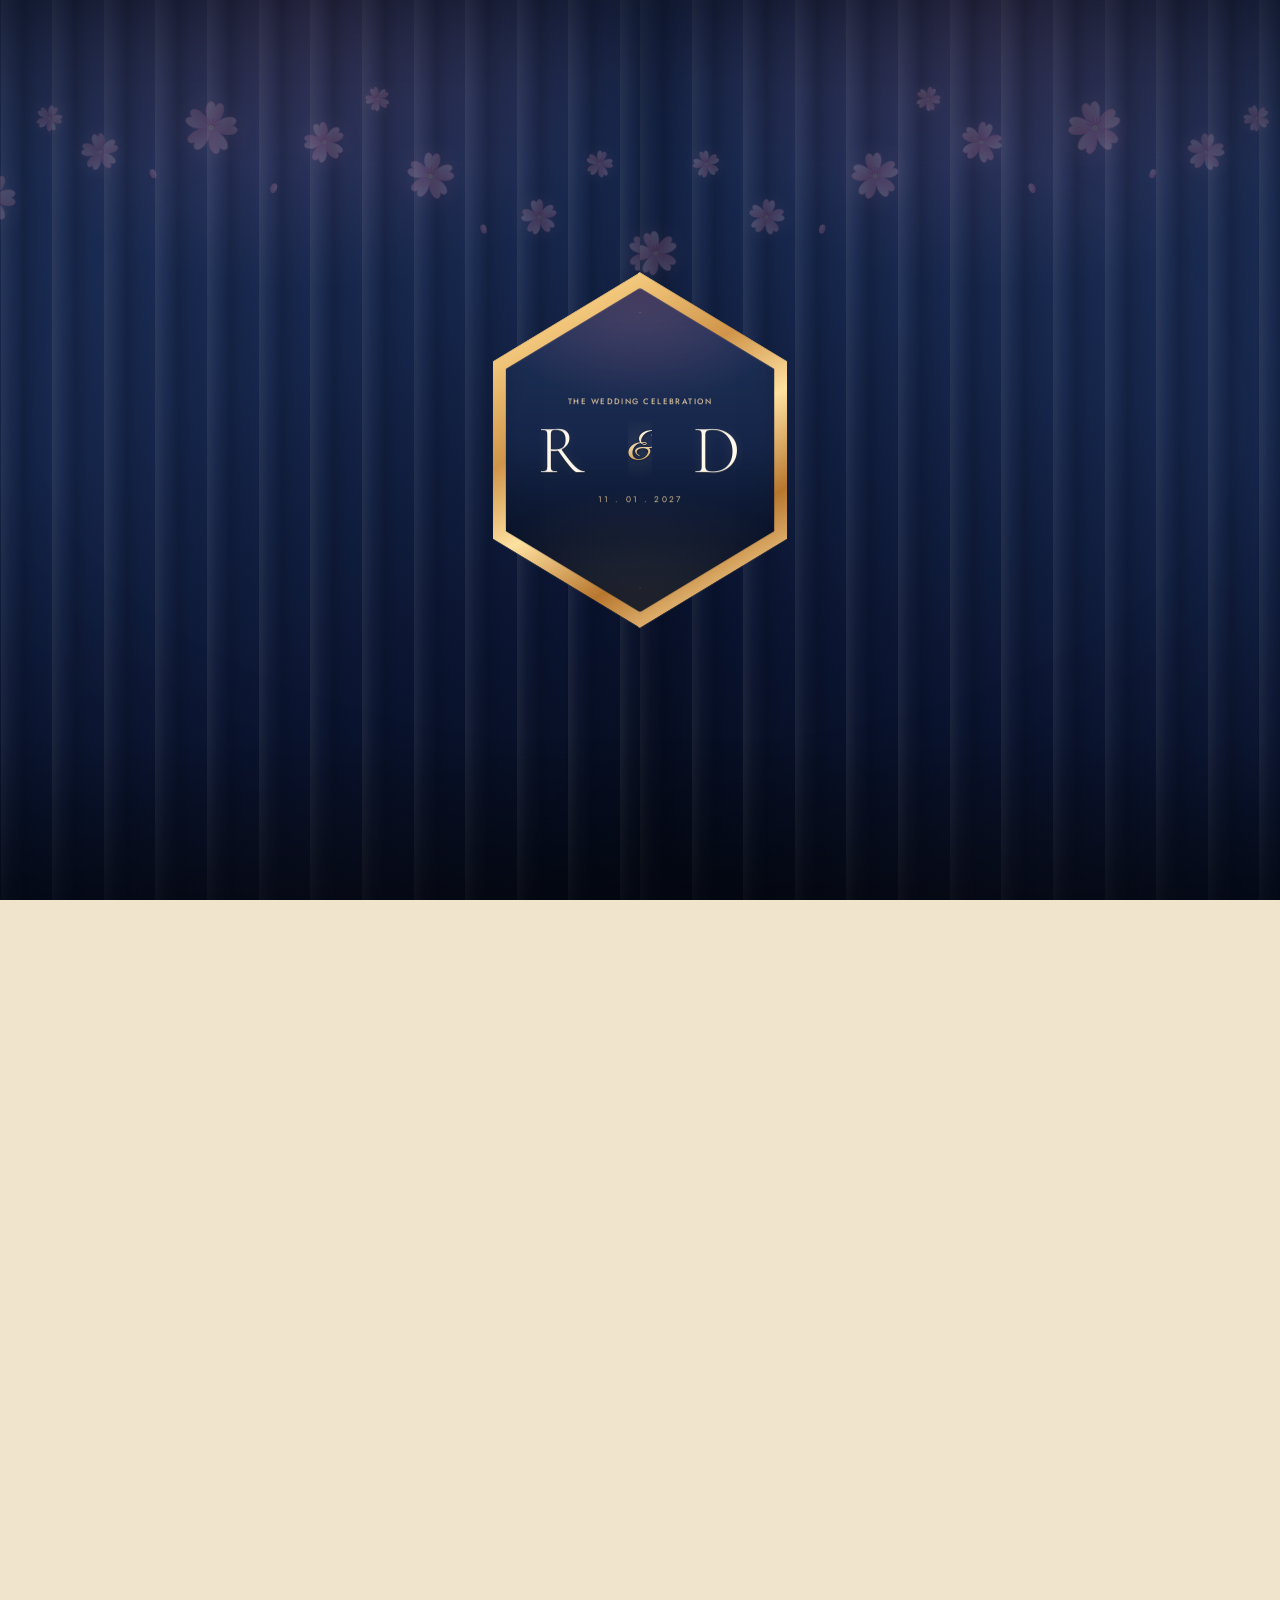
==== commit ca2d6d02: "Sempurnakan tirai pembuka: lipatan kain tetap utuh, ujung bawah ditarik lebih dulu, cahaya celah mer" ====
--- a/index.html
+++ b/index.html
@@ -29,7 +29,7 @@
 <link rel="preload" as="font" type="font/woff2" href="assets/fonts/gf/jost-var.woff2" crossorigin>
 <link rel="preload" as="image" href="assets/prewed-640.webp" media="(max-width: 599.98px)" fetchpriority="high">
 <link rel="preload" as="image" href="assets/prewed-860.webp" media="(min-width: 600px)" fetchpriority="high">
-<link rel="stylesheet" href="style.css?v=44">
+<link rel="stylesheet" href="style.css?v=46">
 </head>
 <body class="locked">
 <svg width="0" height="0" style="position:absolute" aria-hidden="true"><defs>
--- a/style.css
+++ b/style.css
@@ -14889,3 +14889,186 @@
 body.env-entered #cover .cover-content {
   transition: opacity 0.5s ease, transform 0.7s var(--ease-soft);
 }
+
+/* =====================================================================
+   52. TIRAI TERBUKA DARI BAWAH: UJUNG KAIN DITARIK LEBIH DULU, BARU
+   BAGIAN ATAS MENYUSUL. Lipatan kain ikut bergeser supaya gerakannya
+   terasa seperti kain, bukan panel kaku.
+   ===================================================================== */
+@media (prefers-reduced-motion: no-preference) {
+  #env.opening .env-curtain-l {
+    animation: envCurtainPeelL 2.35s cubic-bezier(0.36, 0.04, 0.18, 1) 0.04s both;
+  }
+
+  #env.opening .env-curtain-r {
+    animation: envCurtainPeelR 2.35s cubic-bezier(0.36, 0.04, 0.18, 1) 0.08s both;
+  }
+
+  /* Serat kain: motif dan lipatan sedikit bergeser saat kain ditarik. */
+  #env.opening .env-curtain-l::before {
+    animation: envClothWeaveL 2.35s ease-out 0.04s both;
+  }
+
+  #env.opening .env-curtain-r::before {
+    animation: envClothWeaveR 2.35s ease-out 0.08s both;
+  }
+}
+
+/* Kain dibuat sedikit lebih lebar dari layar supaya saat melenting tidak
+   muncul celah di tepi luar. Lipatan tidak pernah dipotong: seluruh panel
+   ikut bergeser dan meregang. */
+#env .env-curtain-l,
+#env .env-curtain-r {
+  flex: none;
+  width: 56%;
+  transform-origin: 50% 100%;
+  will-change: transform;
+}
+
+#env .env-curtain-l {
+  margin-left: -4%;
+  margin-right: 0;
+}
+
+#env .env-curtain-r {
+  margin-left: -2%;
+  margin-right: -4%;
+}
+
+/* Valance baru terangkat setelah ujung bawah mulai terbuka. */
+#env.opening .env-valance {
+  transition:
+    transform 1.1s cubic-bezier(0.5, 0, 0.2, 1) 0.55s,
+    opacity 0.65s ease 0.55s;
+}
+
+/* Cahaya di celah tumbuh dari bawah ke atas mengikuti kain. */
+#env .env-seam {
+  transform-origin: 50% 100%;
+}
+
+/* skewX menggeser bagian atas ke dalam (origin di ujung bawah), sehingga
+   ujung bawah kain lebih dulu keluar. Seluruh panel ikut bergeser: tidak
+   ada clip-path yang memotong motif lipatan. */
+@keyframes envCurtainPeelL {
+  0% {
+    transform: translate3d(0, 0, 0) skewX(0deg);
+  }
+  10% {
+    transform: translate3d(1.4%, 0, 0) skewX(-0.12deg);
+  }
+  28% {
+    transform: translate3d(-8%, 0, 0) skewX(-1.8deg);
+  }
+  55% {
+    transform: translate3d(-40%, 0, 0) skewX(-3.2deg);
+  }
+  80% {
+    transform: translate3d(-78%, 0, 0) skewX(-1.6deg);
+  }
+  100% {
+    transform: translate3d(-104%, 0, 0) skewX(0deg);
+  }
+}
+
+@keyframes envCurtainPeelR {
+  0% {
+    transform: translate3d(0, 0, 0) skewX(0deg);
+  }
+  10% {
+    transform: translate3d(-1.4%, 0, 0) skewX(0.12deg);
+  }
+  28% {
+    transform: translate3d(8%, 0, 0) skewX(1.8deg);
+  }
+  55% {
+    transform: translate3d(40%, 0, 0) skewX(3.2deg);
+  }
+  80% {
+    transform: translate3d(78%, 0, 0) skewX(1.6deg);
+  }
+  100% {
+    transform: translate3d(104%, 0, 0) skewX(0deg);
+  }
+}
+
+@keyframes envClothWeaveL {
+  0% {
+    background-position: 50% 9%;
+    opacity: 0.2;
+  }
+  28% {
+    background-position: 56% 14%;
+    opacity: 0.34;
+  }
+  60% {
+    background-position: 62% 20%;
+    opacity: 0.26;
+  }
+  100% {
+    background-position: 66% 24%;
+    opacity: 0.16;
+  }
+}
+
+@keyframes envClothWeaveR {
+  0% {
+    background-position: 50% 9%;
+    opacity: 0.2;
+  }
+  28% {
+    background-position: 44% 14%;
+    opacity: 0.34;
+  }
+  60% {
+    background-position: 38% 20%;
+    opacity: 0.26;
+  }
+  100% {
+    background-position: 34% 24%;
+    opacity: 0.16;
+  }
+}
+
+/* Versi akhir dari cahaya: muncul di bawah celah, lalu merambat naik. */
+@keyframes envVeilBloom {
+  0% {
+    opacity: 0;
+    transform: scaleX(0.22) translateY(16%);
+  }
+  6% {
+    opacity: 1;
+    transform: scaleX(0.5) translateY(11%);
+  }
+  34% {
+    opacity: 0.84;
+    transform: scaleX(1) translateY(3%);
+  }
+  100% {
+    opacity: 0;
+    transform: scaleX(1.6) translateY(0);
+  }
+}
+
+@keyframes envSeamFlash {
+  0% {
+    opacity: 0;
+    transform: scaleY(0);
+  }
+  6% {
+    opacity: 1;
+    transform: scaleY(0.1);
+  }
+  28% {
+    opacity: 1;
+    transform: scaleY(0.52);
+  }
+  60% {
+    opacity: 0.85;
+    transform: scaleY(1);
+  }
+  100% {
+    opacity: 0;
+    transform: scaleY(1);
+  }
+}
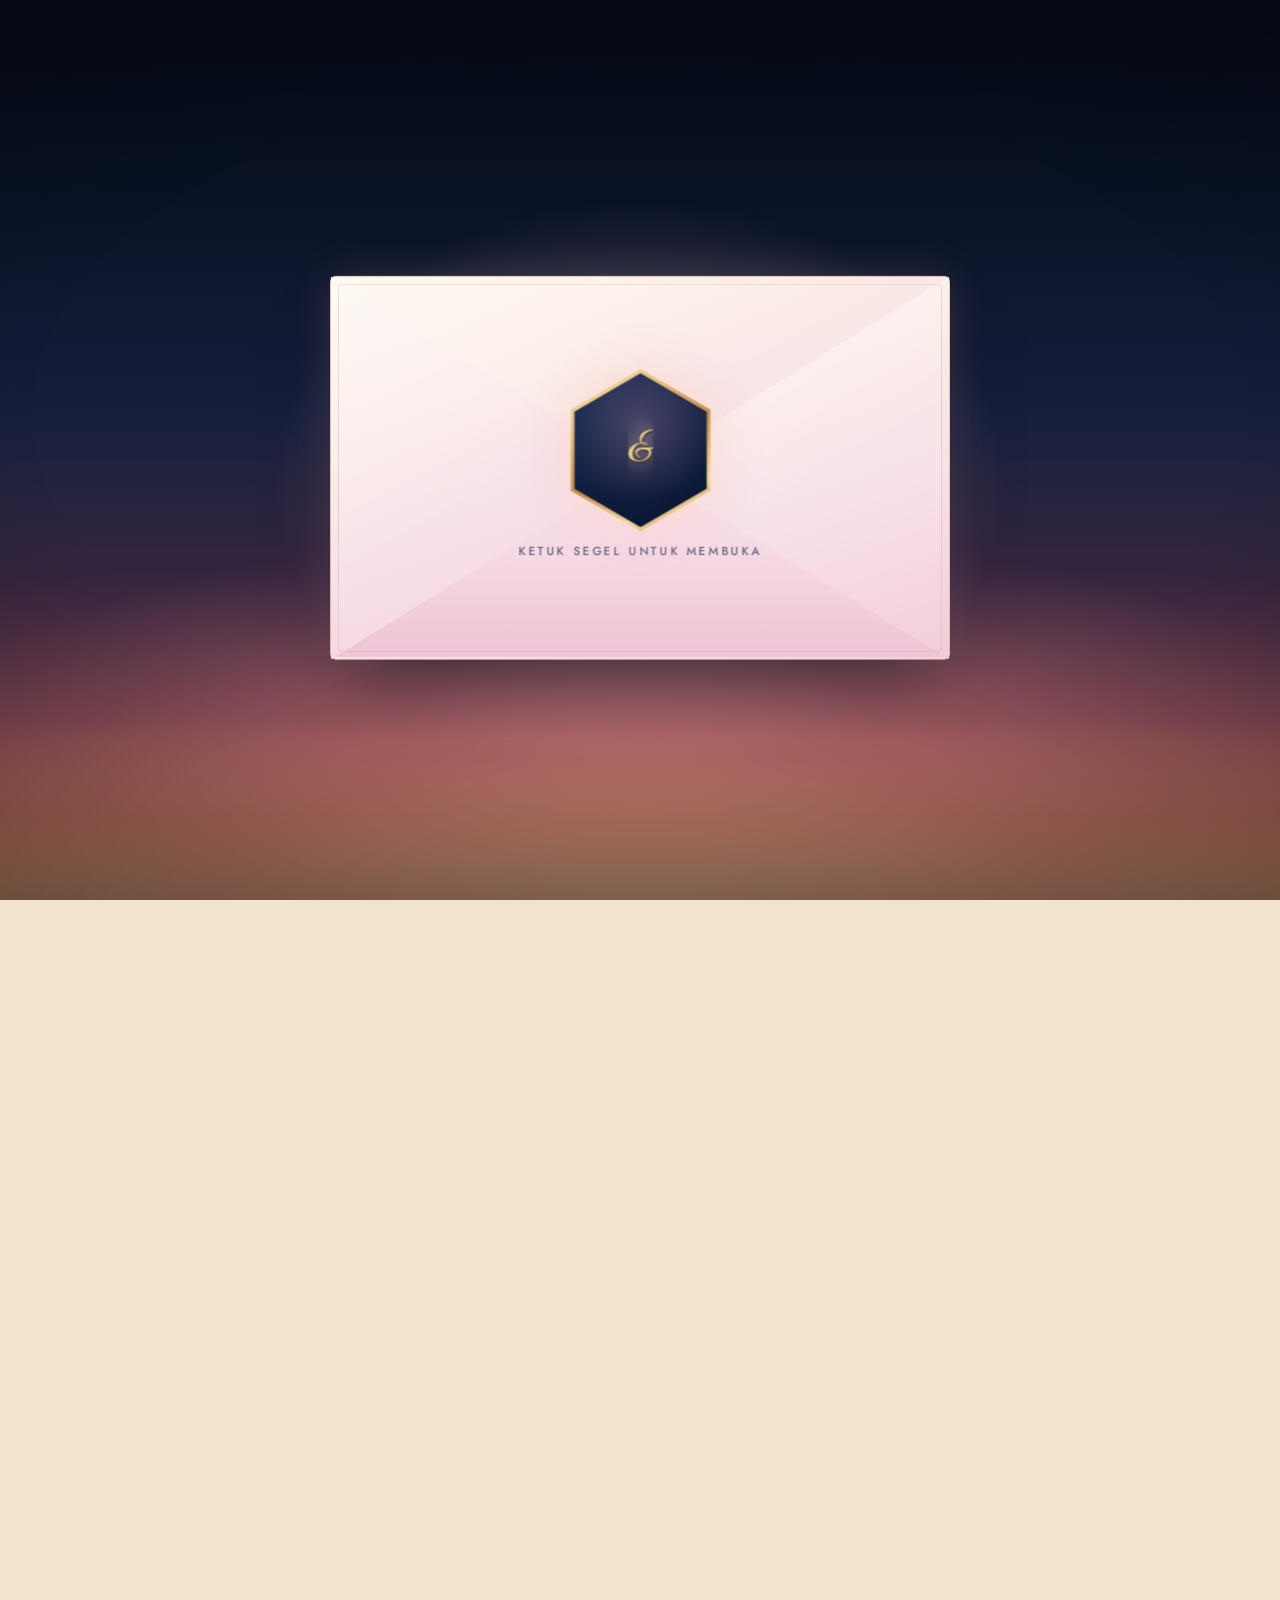
==== commit 9d510b2a: "Desain ulang pembuka jadi amplop romantis, tombol ghost, dan border biru 20 persen pada branch baru" ====
--- a/index.html
+++ b/index.html
@@ -29,7 +29,7 @@
 <link rel="preload" as="font" type="font/woff2" href="assets/fonts/gf/jost-var.woff2" crossorigin>
 <link rel="preload" as="image" href="assets/prewed-640.webp" media="(max-width: 599.98px)" fetchpriority="high">
 <link rel="preload" as="image" href="assets/prewed-860.webp" media="(min-width: 600px)" fetchpriority="high">
-<link rel="stylesheet" href="style.css?v=46">
+<link rel="stylesheet" href="style.css?v=48">
 </head>
 <body class="locked">
 <svg width="0" height="0" style="position:absolute" aria-hidden="true"><defs>
@@ -97,6 +97,11 @@
 <!-- Tirai pembuka -->
 <div id="env" class="env" role="dialog" aria-modal="true" aria-label="Buka undangan pernikahan Ramiz dan Denayu">
   <div class="env-veil" aria-hidden="true"></div>
+  <div class="env-letter" aria-hidden="true">
+    <span class="env-letter-kicker">The Wedding Celebration</span>
+    <span class="env-letter-names" id="envLetterNames">Ramiz &amp; Denayu</span>
+    <span class="env-letter-date">11 . 01 . 2027</span>
+  </div>
   <div class="env-petals" aria-hidden="true">
     <i style="--x:6%;--t:12s;--d:-2s;--s:1;--r:-24deg;--drift:46px"></i>
     <i style="--x:15%;--t:16s;--d:-8s;--s:.72;--r:18deg;--drift:-32px"></i>
@@ -148,6 +153,7 @@
   <div class="env-stage">
     <div class="env-core">
       <button class="env-crest-hit" id="envSeal" type="button" aria-label="Buka undangan Ramiz dan Denayu"><span class="env-crest-amp env-crest-amp-l" aria-hidden="true">&amp;</span><span class="env-crest-amp env-crest-amp-r" aria-hidden="true">&amp;</span></button>
+      <span class="env-seal-hint" aria-hidden="true">Ketuk segel untuk membuka</span>
     </div>
   </div>
   <div class="env-seam" aria-hidden="true"></div>
--- a/style.css
+++ b/style.css
@@ -14605,10 +14605,10 @@
    latar terlihat menembus bingkai.
    --------------------------------------------------------------------- */
 #acara .ev {
-  border-color: rgba(12, 24, 52, 0.1);
+  border-color: rgba(12, 24, 52, 0.2);
   background:
     linear-gradient(180deg, rgba(244, 169, 193, 0.06), transparent 18%, transparent 82%, rgba(244, 169, 193, 0.04)),
-    rgba(12, 24, 52, 0.1);
+    rgba(12, 24, 52, 0.2);
 }
 
 #acara .ev::before {
@@ -15072,3 +15072,512 @@
     transform: scaleY(1);
   }
 }
+
+/* =====================================================================
+   53. PEMBUKA BERBENTUK AMPLOP ROMANTIS
+   Menggantikan tirai dengan amplop kertas cream-rose bingkai emas.
+   Segel heksagonal tetap menjadi satu-satunya target ketuk, surat di
+   dalamnya naik saat amplop terbuka, lalu halaman sambutan mengambil
+   alih. Palet dan ritmenya mengikuti website: navy, rose, cream, emas.
+   ===================================================================== */
+#env {
+  --env-paper-w: min(88vw, 620px);
+  --env-paper-h: min(54vh, calc(var(--env-paper-w) * 0.62));
+  --env-crest: polygon(50% 0%, 93% 25%, 93% 75%, 50% 100%, 7% 75%, 7% 25%);
+}
+
+/* Cahaya hangat di belakang amplop. */
+#env .env-veil {
+  z-index: 0;
+  opacity: 1;
+  background:
+    radial-gradient(38% 42% at 50% 54%, rgba(255, 244, 226, 0.3) 0%, rgba(247, 182, 202, 0.16) 44%, transparent 76%),
+    radial-gradient(80% 70% at 50% 110%, rgba(234, 131, 167, 0.14), transparent 70%);
+  filter: blur(4px);
+  transform: none;
+  animation: none !important;
+}
+
+/* Badan amplop: melayang di tengah, tidak lagi menutup seluruh layar. */
+#env .env-curtains {
+  position: absolute;
+  left: 50%;
+  top: 52%;
+  z-index: 3;
+  width: var(--env-paper-w);
+  height: var(--env-paper-h);
+  display: block;
+  margin: 0;
+  transform: translate(-50%, -50%);
+  overflow: visible;
+  perspective: 1100px;
+  background:
+    linear-gradient(150deg, rgba(255, 255, 255, 0.5), rgba(255, 255, 255, 0) 46%),
+    linear-gradient(160deg, #fdf3e4 0%, #f8e2e8 58%, #f3cfdd 100%);
+  border: 1px solid rgba(194, 150, 92, 0.48);
+  border-radius: 6px;
+  box-shadow:
+    0 30px 70px -28px rgba(2, 5, 14, 0.78),
+    0 0 0 1px rgba(255, 250, 240, 0.22) inset,
+    0 0 44px rgba(247, 182, 202, 0.16);
+  animation: none !important;
+}
+
+/* Lipatan dalam: sisi kiri/kanan dan segitiga bawah. */
+#env .env-curtain {
+  position: absolute;
+  top: 0;
+  z-index: 2;
+  width: 50%;
+  height: 100%;
+  margin: 0;
+  background:
+    linear-gradient(150deg, rgba(255, 255, 255, 0.48), rgba(255, 255, 255, 0) 55%),
+    linear-gradient(160deg, #fdf5ea 0%, #f8e1e9 62%, #f2cddc 100%);
+  box-shadow: none;
+  filter: none;
+  transform: none;
+  transition: none;
+  animation: none !important;
+}
+
+#env .env-curtain-l {
+  left: 0;
+  clip-path: polygon(0 0, 100% 50%, 0 100%);
+}
+
+#env .env-curtain-r {
+  right: 0;
+  clip-path: polygon(100% 0, 0 50%, 100% 100%);
+}
+
+#env .env-curtain::before,
+#env .env-curtain::after,
+#env .env-sheen,
+#env .env-crest-half,
+#env .env-crest-aura {
+  display: none !important;
+}
+
+/* Segitiga bawah dan garis dalam amplop. */
+#env .env-curtains::before {
+  content: "";
+  position: absolute;
+  inset: 2px;
+  z-index: 1;
+  clip-path: polygon(0 100%, 50% 24%, 100% 100%);
+  background: linear-gradient(180deg, #fdf5ea 0%, #f6dbe5 70%, #efc4d6 100%);
+  box-shadow: none;
+  pointer-events: none;
+}
+
+#env .env-curtains::after {
+  content: "";
+  position: absolute;
+  inset: 7px;
+  z-index: 3;
+  border: 1px solid rgba(194, 150, 92, 0.26);
+  border-radius: 3px;
+  pointer-events: none;
+}
+
+/* Penutup atas: segitiga yang dibuka dengan melipat ke atas. */
+#env .env-valance {
+  position: absolute;
+  left: 0;
+  right: 0;
+  top: 0;
+  z-index: 4;
+  height: 100%;
+  margin: 0;
+  clip-path: polygon(0 0, 100% 0, 50% 100%);
+  background:
+    linear-gradient(180deg, rgba(255, 255, 255, 0.6), rgba(255, 255, 255, 0) 42%),
+    linear-gradient(160deg, #fdf6ec 0%, #f9e4ec 60%, #f2cad9 100%);
+  border: 0;
+  border-radius: 0;
+  box-shadow: none;
+  transform-origin: 50% 0;
+  backface-visibility: hidden;
+  animation: none !important;
+  transition: none;
+}
+
+#env .env-valance::before {
+  content: "";
+  position: absolute;
+  inset: 6px 6px auto;
+  height: calc(100% - 12px);
+  clip-path: polygon(0 0, 100% 0, 50% 100%);
+  border: 0;
+  background: none;
+  box-shadow: inset 0 -1px 0 rgba(194, 150, 92, 0.4);
+  opacity: 0.8;
+}
+
+#env .env-valance::after {
+  display: none;
+}
+
+/* Surat di dalam amplop. */
+#env .env-letter {
+  position: absolute;
+  left: 50%;
+  top: 52%;
+  z-index: 5;
+  display: flex;
+  flex-direction: column;
+  align-items: center;
+  gap: 0.35rem;
+  width: min(82vw, 470px);
+  padding: clamp(0.9rem, 2.6vw, 1.5rem);
+  text-align: center;
+  opacity: 0;
+  pointer-events: none;
+  transform: translate(-50%, -50%) translateY(38px);
+  background:
+    linear-gradient(160deg, rgba(255, 255, 255, 0.96), rgba(255, 246, 235, 0.92));
+  border: 1px solid rgba(194, 150, 92, 0.42);
+  border-radius: 8px;
+  box-shadow: 0 18px 44px -20px rgba(10, 18, 38, 0.55);
+  will-change: transform, opacity;
+}
+
+#env .env-letter-kicker {
+  font: 500 clamp(0.52rem, 1.2vw, 0.68rem) / 1.4 var(--font-ui);
+  letter-spacing: 0.32em;
+  text-transform: uppercase;
+  color: rgba(23, 35, 74, 0.5);
+}
+
+#env .env-letter-names {
+  font-family: var(--font-script);
+  font-size: clamp(2rem, 7vw, 3.4rem);
+  line-height: 1.05;
+  color: var(--navy);
+  text-shadow: 0 1px 0 rgba(255, 255, 255, 0.7);
+}
+
+#env .env-letter-date {
+  font: 500 clamp(0.68rem, 1.8vw, 0.92rem) / 1.4 var(--font-ui);
+  letter-spacing: 0.18em;
+  color: var(--pink-deep);
+}
+
+/* Segel lilin heksagonal tetap menjadi tombol utama. */
+#env .env-stage {
+  position: absolute;
+  left: 50%;
+  top: 52%;
+  z-index: 7;
+  display: flex;
+  flex-direction: column;
+  align-items: center;
+  justify-content: center;
+  width: auto;
+  min-height: 0;
+  margin: 0;
+  padding: 0;
+  pointer-events: none;
+  transform: translate(-50%, -50%);
+  animation: none !important;
+}
+
+#env .env-core {
+  display: flex;
+  flex-direction: column;
+  align-items: center;
+  gap: 0.7rem;
+  pointer-events: none;
+  transform: none !important;
+}
+
+#env .env-crest-hit {
+  position: relative;
+  isolation: isolate;
+  width: clamp(104px, 15vw, 156px);
+  aspect-ratio: 1 / 1;
+  margin: 0;
+  border: 0;
+  background: none;
+  pointer-events: auto;
+  transform: none;
+  transition:
+    transform 0.45s var(--ease-out),
+    filter 0.45s ease;
+}
+
+#env .env-crest-hit::before,
+#env .env-crest-hit::after {
+  content: "";
+  position: absolute;
+  inset: 0;
+  clip-path: var(--env-crest);
+  pointer-events: none;
+}
+
+#env .env-crest-hit::before {
+  z-index: -2;
+  background: linear-gradient(150deg, #fff0cb 0%, #e6bd79 28%, #c58e49 52%, #f3d79b 76%, #b97d3a 100%);
+  filter: drop-shadow(0 12px 18px rgba(6, 11, 24, 0.55));
+}
+
+#env .env-crest-hit::after {
+  z-index: -1;
+  inset: 4px;
+  background:
+    radial-gradient(circle at 50% 34%, rgba(247, 182, 202, 0.24), transparent 62%),
+    linear-gradient(155deg, #1a2b55 0%, #101d3f 60%, #0a1430 100%);
+}
+
+#env:has(.env-crest-hit:hover) .env-crest-hit,
+#env:has(.env-crest-hit:focus-visible) .env-crest-hit {
+  transform: translateY(-4px) scale(1.04);
+  filter:
+    drop-shadow(0 0 16px rgba(255, 236, 198, 0.5))
+    drop-shadow(0 0 22px rgba(247, 182, 202, 0.38));
+}
+
+#env .env-crest-hit:focus-visible {
+  outline: none;
+}
+
+#env .env-seal-hint {
+  font: 500 clamp(0.58rem, 1.3vw, 0.74rem) / 1.4 var(--font-ui);
+  letter-spacing: 0.22em;
+  text-transform: uppercase;
+  color: rgba(23, 35, 74, 0.62);
+  pointer-events: none;
+  transition: opacity 0.35s ease;
+}
+
+#env .env-crest-amp {
+  font-size: clamp(1.5rem, 4vw, 2.5rem);
+  /* Warna teks padat lebih stabil daripada background-clip:text ketika
+     dua belahan dipotong dengan clip-path. */
+  background: none;
+  -webkit-background-clip: border-box;
+  background-clip: border-box;
+  color: #f0cf94;
+  -webkit-text-fill-color: #f0cf94;
+  text-shadow:
+    0 1px 0 rgba(90, 48, 12, 0.55),
+    0 0 12px rgba(255, 236, 198, 0.42);
+}
+
+/* Cahaya dari dalam amplop. */
+#env .env-seam {
+  left: 50%;
+  top: 52%;
+  z-index: 6;
+  width: 3px;
+  height: var(--env-paper-h);
+  margin: 0;
+  transform-origin: 50% 100%;
+  background: linear-gradient(180deg, transparent, #fff 22%, #fff 78%, transparent);
+  box-shadow:
+    0 0 16px 4px rgba(255, 255, 255, 0.9),
+    0 0 52px 20px rgba(255, 236, 196, 0.45);
+  animation: none !important;
+}
+
+/* ---------- Alur membuka amplop ---------- */
+@media (prefers-reduced-motion: no-preference) {
+  #env.opening .env-valance {
+    animation: envLidLift 1.15s cubic-bezier(0.34, 0.02, 0.18, 1) 0.1s both;
+  }
+
+  #env.opening .env-curtain-l {
+    animation: envEnvelopeFlapL 0.9s cubic-bezier(0.32, 0.05, 0.2, 1) 0.42s both;
+  }
+
+  #env.opening .env-curtain-r {
+    animation: envEnvelopeFlapR 0.9s cubic-bezier(0.32, 0.05, 0.2, 1) 0.46s both;
+  }
+
+  #env.opening .env-curtains::before {
+    animation: envEnvelopeBottom 0.8s cubic-bezier(0.32, 0.05, 0.2, 1) 0.6s both;
+  }
+
+  #env.opening .env-seam {
+    animation: envEnvelopeLight 1.45s ease-out 0.24s both;
+  }
+
+  #env.opening .env-veil {
+    animation: envEnvelopeGlow 1.8s ease-out 0.12s both;
+  }
+
+  #env.opening .env-letter {
+    animation: envLetterRise 1s cubic-bezier(0.22, 0.8, 0.2, 1) 0.52s both;
+  }
+
+  #env.opening .env-crest-hit {
+    animation: envSealMelt 0.6s ease 0.06s both;
+  }
+
+  #env.opening .env-seal-hint {
+    animation: envHintFade 0.4s ease 0.06s both;
+  }
+}
+
+@keyframes envLidLift {
+  0% {
+    transform: rotateX(0deg);
+  }
+  30% {
+    transform: rotateX(-14deg);
+  }
+  100% {
+    transform: rotateX(178deg) translateY(-4%);
+  }
+}
+
+@keyframes envEnvelopeFlapL {
+  0% {
+    transform: translate3d(0, 0, 0) rotateY(0deg);
+    opacity: 1;
+  }
+  100% {
+    transform: translate3d(-104%, 0, 0) rotateY(24deg);
+    opacity: 0.15;
+  }
+}
+
+@keyframes envEnvelopeFlapR {
+  0% {
+    transform: translate3d(0, 0, 0) rotateY(0deg);
+    opacity: 1;
+  }
+  100% {
+    transform: translate3d(104%, 0, 0) rotateY(-24deg);
+    opacity: 0.15;
+  }
+}
+
+@keyframes envEnvelopeBottom {
+  0% {
+    transform: translateY(0);
+    opacity: 1;
+  }
+  100% {
+    transform: translateY(102%);
+    opacity: 0;
+  }
+}
+
+@keyframes envEnvelopeLight {
+  0% {
+    opacity: 0;
+    transform: scaleY(0.04);
+  }
+  10% {
+    opacity: 1;
+    transform: scaleY(0.18);
+  }
+  40% {
+    opacity: 0.92;
+    transform: scaleY(0.75);
+  }
+  100% {
+    opacity: 0;
+    transform: scaleY(1);
+  }
+}
+
+@keyframes envEnvelopeGlow {
+  0% {
+    opacity: 0.7;
+    transform: scale(0.85);
+  }
+  22% {
+    opacity: 1;
+    transform: scale(1);
+  }
+  100% {
+    opacity: 0;
+    transform: scale(1.35);
+  }
+}
+
+@keyframes envLetterRise {
+  0% {
+    opacity: 0;
+    transform: translate(-50%, -50%) translateY(38px) scale(0.96);
+  }
+  100% {
+    opacity: 1;
+    transform: translate(-50%, -50%) translateY(calc(var(--env-paper-h) * -0.86)) scale(1);
+  }
+}
+
+@keyframes envSealMelt {
+  0% {
+    opacity: 1;
+    transform: scale(1);
+  }
+  100% {
+    opacity: 0;
+    transform: scale(0.72) rotate(-8deg);
+  }
+}
+
+@keyframes envHintFade {
+  to {
+    opacity: 0;
+  }
+}
+
+/* ---------------------------------------------------------------------
+   Tombol "Buka undangan" mengikuti tombol ghost "Simpan Jadwal": bening,
+   border emas tipis, teks terang, dan sapuan kilau saat hover.
+   --------------------------------------------------------------------- */
+#cover #openBtn.btn-open {
+  background: linear-gradient(180deg, rgba(255, 255, 255, 0.05), rgba(255, 255, 255, 0.01));
+  border-color: rgba(229, 207, 168, 0.62);
+  color: var(--ink);
+  text-shadow: none;
+  box-shadow:
+    0 8px 24px rgba(0, 0, 0, 0.18),
+    inset 0 1px 0 rgba(255, 255, 255, 0.08);
+}
+
+#cover #openBtn.btn-open:hover,
+#cover #openBtn.btn-open:focus-visible {
+  background: rgba(234, 131, 167, 0.12);
+  border-color: var(--pink);
+  box-shadow:
+    0 10px 28px rgba(0, 0, 0, 0.2),
+    0 0 16px rgba(229, 207, 168, 0.12);
+}
+
+#cover #openBtn.btn-open:active {
+  transform: translateY(0) scale(0.985);
+  box-shadow:
+    0 6px 16px rgba(0, 0, 0, 0.2),
+    inset 0 2px 8px rgba(10, 18, 38, 0.25);
+}
+
+#cover #openBtn.btn-open::before {
+  display: block !important;
+  background: linear-gradient(105deg,
+    transparent 26%,
+    rgba(255, 255, 255, 0.42) 48%,
+    rgba(229, 207, 168, 0.22) 54%,
+    transparent 74%);
+  transform: translateX(-130%);
+}
+
+#cover #openBtn.btn-open:hover::before,
+#cover #openBtn.btn-open:focus-visible::before,
+#cover #openBtn.btn-open:active::before {
+  transform: translateX(130%);
+}
+
+/* Pemisahan ampersand disesuaikan dengan ukuran segel yang lebih kecil. */
+#env.opening .env-crest-amp-l {
+  transform: translate(calc(-50% - 26px), -50%) rotate(-8deg);
+}
+
+#env.opening .env-crest-amp-r {
+  transform: translate(calc(-50% + 26px), -50%) rotate(8deg);
+}
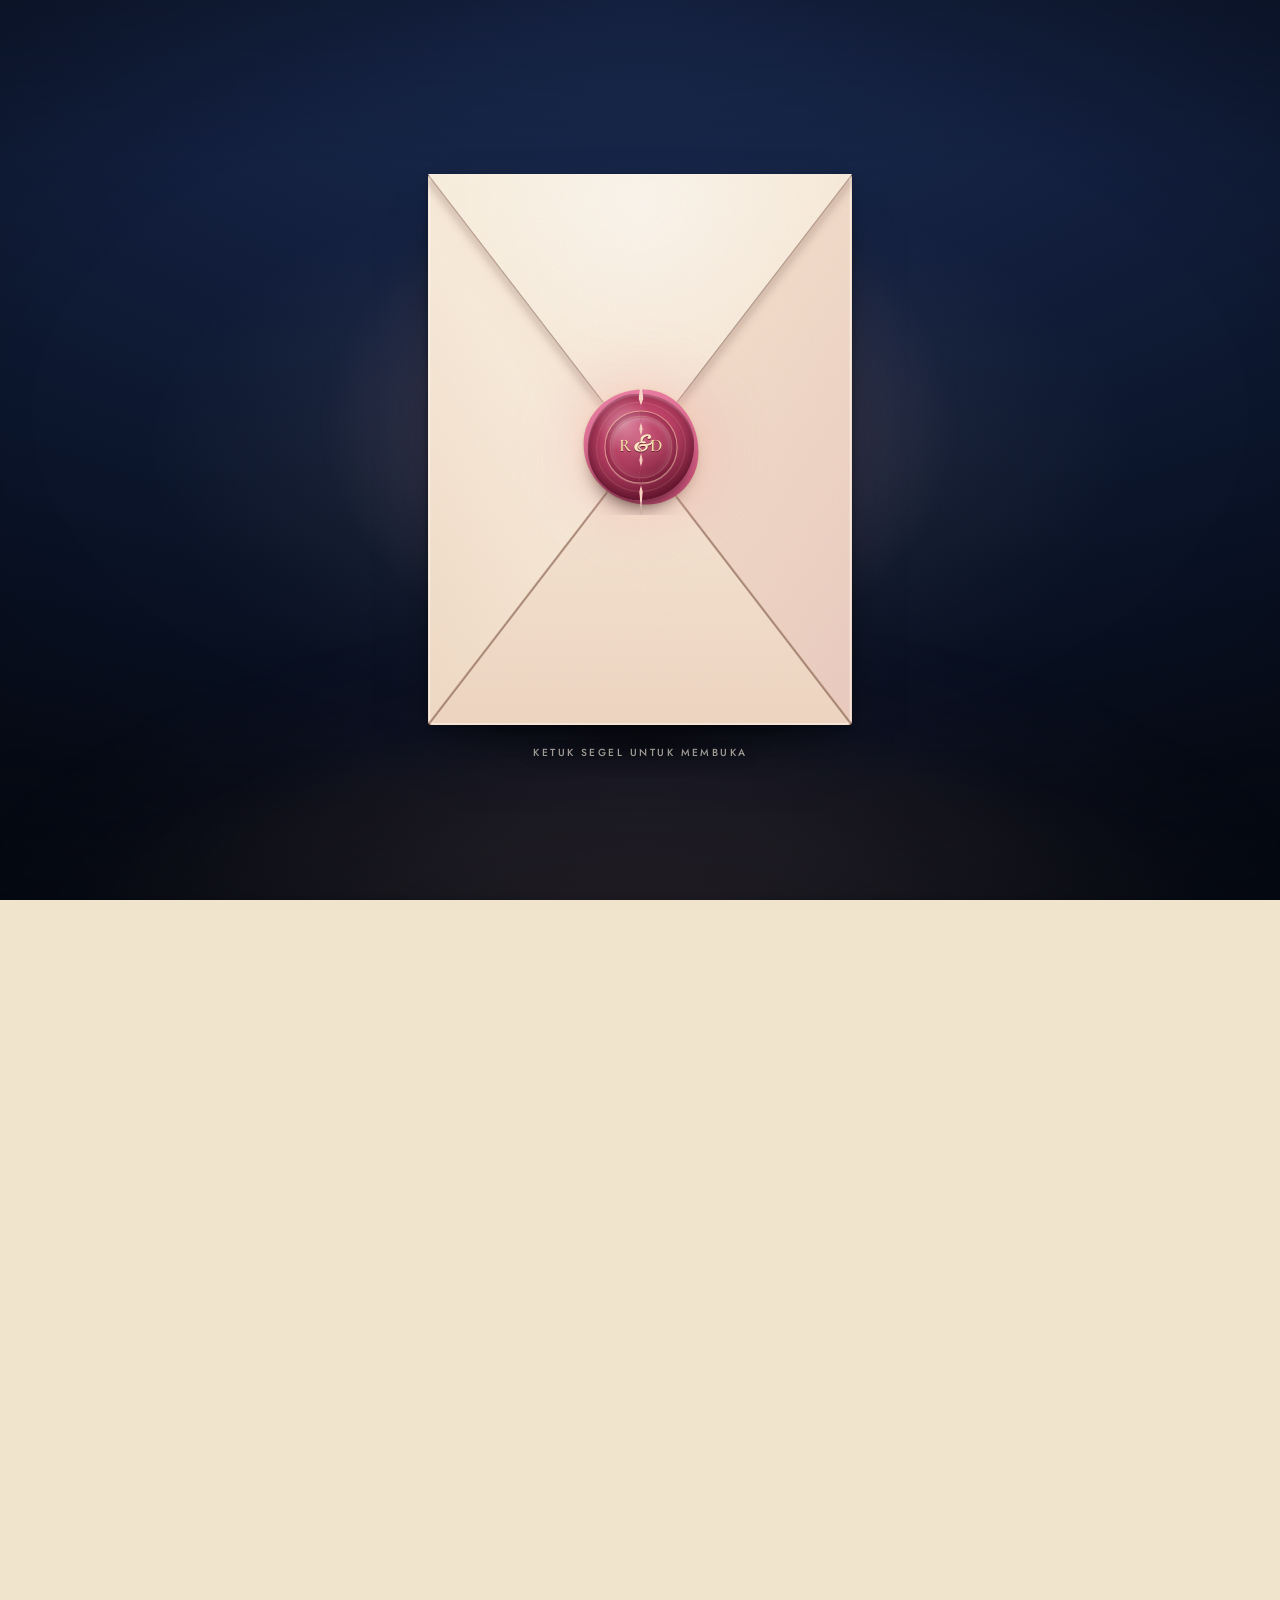
==== commit 34f39b86: "fit: realistic 3D envelope with card emerging from mouth, flap flip animation, and smooth transition" ====
--- a/index.html
+++ b/index.html
@@ -29,7 +29,7 @@
 <link rel="preload" as="font" type="font/woff2" href="assets/fonts/gf/jost-var.woff2" crossorigin>
 <link rel="preload" as="image" href="assets/prewed-640.webp" media="(max-width: 599.98px)" fetchpriority="high">
 <link rel="preload" as="image" href="assets/prewed-860.webp" media="(min-width: 600px)" fetchpriority="high">
-<link rel="stylesheet" href="style.css?v=48">
+<link rel="stylesheet" href="style.css?v=50">
 </head>
 <body class="locked">
 <svg width="0" height="0" style="position:absolute" aria-hidden="true"><defs>
@@ -94,14 +94,10 @@
 
 <audio id="bgm" src="assets/audio/Ed Sheeran - Photograph (Official Lyric Video).mp3" loop preload="metadata"></audio>
 
-<!-- Tirai pembuka -->
+<!-- Tirai pembuka: amplop kertas yang dibuka sungguhan -->
 <div id="env" class="env" role="dialog" aria-modal="true" aria-label="Buka undangan pernikahan Ramiz dan Denayu">
+  <div class="env-sky" aria-hidden="true"></div>
   <div class="env-veil" aria-hidden="true"></div>
-  <div class="env-letter" aria-hidden="true">
-    <span class="env-letter-kicker">The Wedding Celebration</span>
-    <span class="env-letter-names" id="envLetterNames">Ramiz &amp; Denayu</span>
-    <span class="env-letter-date">11 . 01 . 2027</span>
-  </div>
   <div class="env-petals" aria-hidden="true">
     <i style="--x:6%;--t:12s;--d:-2s;--s:1;--r:-24deg;--drift:46px"></i>
     <i style="--x:15%;--t:16s;--d:-8s;--s:.72;--r:18deg;--drift:-32px"></i>
@@ -119,44 +115,72 @@
     <i style="--x:69%;--t:18s;--d:-7s;--s:.46;--r:12deg;--drift:54px"></i>
     <i style="--x:86%;--t:22s;--d:-17s;--s:.52;--r:-8deg;--drift:-58px"></i>
   </div>
-  <div class="env-curtains" aria-hidden="true">
-    <span class="env-curtain env-curtain-l">
-      <i class="env-sheen"></i>
-      <span class="env-crest-aura" aria-hidden="true"></span>
-      <span class="env-crest-half env-crest-half-l" aria-hidden="true">
-        <span class="env-crest-frame"></span>
-        <span class="env-crest-face">
-          <span class="env-crest-copy">
-            <span class="env-crest-kicker">The Wedding Celebration</span>
-            <span class="env-crest-initials"><span>R</span><span>D</span></span>
-            <span class="env-crest-date">11 . 01 . 2027</span>
+  <div class="env-scene">
+    <div class="env-tilt">
+      <div class="env-contact-shadow" aria-hidden="true"></div>
+
+      <div class="env-object" aria-hidden="true">
+        <div class="env-back">
+          <span class="env-lining-glow"></span>
+        </div>
+
+        <!-- Kartu undangan: miniatur halaman welcome yang naik keluar amplop -->
+        <div class="env-sheet">
+          <div class="env-card">
+            <span class="env-card-frame"></span>
+            <span class="env-card-glow"></span>
+            <span class="env-card-body">
+              <span class="env-card-kicker">The Wedding Celebration</span>
+              <span class="env-card-orn"></span>
+              <span class="env-card-name" id="envCardA">Ramiz</span>
+              <span class="env-card-amp" aria-hidden="true">&amp;</span>
+              <span class="env-card-name" id="envCardB">Denayu</span>
+              <span class="env-card-rule"></span>
+              <span class="env-card-date">11 . 01 . 2027</span>
+              <span class="env-card-guest">Kepada Yth. <b id="envCardGuest">Tamu Undangan</b></span>
+            </span>
+          </div>
+        </div>
+
+        <!-- Kantung amplop: tiga lipatan yang menutup bagian bawah kartu -->
+        <div class="env-pocket">
+          <span class="env-pocket-part env-pocket-left"></span>
+          <span class="env-pocket-part env-pocket-right"></span>
+          <span class="env-pocket-part env-pocket-bottom"></span>
+          <span class="env-pocket-lip"></span>
+          <svg class="env-creases" viewBox="0 0 100 130" preserveAspectRatio="none" aria-hidden="true">
+            <rect class="env-rim" x="0.35" y="0.35" width="99.3" height="129.3" rx="1.2"></rect>
+            <path class="env-flap-cast" d="M0 0 L50 65 L100 0"></path>
+            <path d="M0 130 L50 65 L100 130"></path>
+            <path d="M0 0 L50 65 L0 130"></path>
+            <path d="M100 0 L50 65 L100 130"></path>
+          </svg>
+        </div>
+
+        <div class="env-mouth-shade"></div>
+
+        <!-- Flap atas berengsel di bibir atas; sisi belakang bergaris lining -->
+        <div class="env-flap">
+          <span class="env-flap-face env-flap-front"></span>
+          <span class="env-flap-face env-flap-back"></span>
+        </div>
+      </div>
+
+      <div class="env-seal-wrap">
+        <button class="env-seal-hit" id="envSeal" type="button" aria-label="Buka undangan Ramiz dan Denayu">
+          <span class="env-seal-half env-seal-half-l" aria-hidden="true">
+            <span class="env-seal-wax"></span>
+            <span class="env-seal-emboss"><span class="env-seal-ring"></span><span class="env-seal-mono">R<i>&amp;</i>D</span></span>
           </span>
-        </span>
-      </span>
-    </span>
-    <span class="env-curtain env-curtain-r">
-      <i class="env-sheen"></i>
-      <span class="env-crest-aura" aria-hidden="true"></span>
-      <span class="env-crest-half env-crest-half-r" aria-hidden="true">
-        <span class="env-crest-frame"></span>
-        <span class="env-crest-face">
-          <span class="env-crest-copy">
-            <span class="env-crest-kicker">The Wedding Celebration</span>
-            <span class="env-crest-initials"><span>R</span><span>D</span></span>
-            <span class="env-crest-date">11 . 01 . 2027</span>
+          <span class="env-seal-half env-seal-half-r" aria-hidden="true">
+            <span class="env-seal-wax"></span>
+            <span class="env-seal-emboss"><span class="env-seal-ring"></span><span class="env-seal-mono">R<i>&amp;</i>D</span></span>
           </span>
-        </span>
-      </span>
-    </span>
-  </div>
-  <div class="env-valance" aria-hidden="true"></div>
-  <div class="env-stage">
-    <div class="env-core">
-      <button class="env-crest-hit" id="envSeal" type="button" aria-label="Buka undangan Ramiz dan Denayu"><span class="env-crest-amp env-crest-amp-l" aria-hidden="true">&amp;</span><span class="env-crest-amp env-crest-amp-r" aria-hidden="true">&amp;</span></button>
-      <span class="env-seal-hint" aria-hidden="true">Ketuk segel untuk membuka</span>
-    </div>
-  </div>
-  <div class="env-seam" aria-hidden="true"></div>
+        </button>
+        <span class="env-seal-hint">Ketuk segel untuk membuka</span>
+      </div>
+    </div>
+  </div>
 </div>
 <noscript><style>#env{display:none}</style></noscript>
 
@@ -454,6 +478,6 @@
 <div class="toast" id="toast" role="status" aria-live="polite"></div>
 
 <script src="config.js"></script>
-<script src="script.js?v=36"></script>
+<script src="script.js?v=37"></script>
 </body>
 </html>
--- a/style.css
+++ b/style.css
@@ -15074,456 +15074,930 @@
 }
 
 /* =====================================================================
-   53. PEMBUKA BERBENTUK AMPLOP ROMANTIS
-   Menggantikan tirai dengan amplop kertas cream-rose bingkai emas.
-   Segel heksagonal tetap menjadi satu-satunya target ketuk, surat di
-   dalamnya naik saat amplop terbuka, lalu halaman sambutan mengambil
-   alih. Palet dan ritmenya mengikuti website: navy, rose, cream, emas.
+   53. AMPLOP KERTAS 3D YANG DIBUKA SUNGGUHAN
+   Amplop portrait seperti amplop undangan A7: flap atas berengsel di
+   bibir atas, lining rose di dalam, lipatan kantung yang bertemu di
+   tengah, dan segel lilin yang pecah jadi dua. Kartu undangan navy
+   (miniatur halaman welcome) naik dari mulut amplop, lalu membesar
+   memenuhi layar dan melebur ke halaman sambutan asli.
    ===================================================================== */
 #env {
-  --env-paper-w: min(88vw, 620px);
-  --env-paper-h: min(54vh, calc(var(--env-paper-w) * 0.62));
-  --env-crest: polygon(50% 0%, 93% 25%, 93% 75%, 50% 100%, 7% 75%, 7% 25%);
-}
-
-/* Cahaya hangat di belakang amplop. */
+  --env-w: min(84vw, 424px, calc((100dvh - 160px) / 1.3));
+  --env-h: calc(var(--env-w) * 1.3);
+  --env-grow: 4.6;
+  --env-grain: url("data:image/svg+xml,%3Csvg xmlns='http://www.w3.org/2000/svg' width='180' height='180'%3E%3Cfilter id='n'%3E%3CfeTurbulence type='fractalNoise' baseFrequency='.85' numOctaves='2' stitchTiles='stitch'/%3E%3C/filter%3E%3Crect width='180' height='180' filter='url(%23n)' opacity='.07'/%3E%3C/svg%3E");
+}
+
+#env.env {
+  background: transparent;
+  transition: none;
+}
+
+#env.env.opening {
+  opacity: 1;
+}
+
+/* Langit navy hangat di belakang amplop. Dipisah dari #env supaya bisa
+   memudar sendiri saat kartu undangan sudah memenuhi layar. */
+#env .env-sky {
+  position: absolute;
+  inset: 0;
+  z-index: 0;
+  pointer-events: none;
+  background:
+    radial-gradient(54% 42% at 50% 50%, rgba(255, 236, 206, 0.1), transparent 72%),
+    radial-gradient(64% 40% at 50% 108%, rgba(229, 207, 168, 0.2), transparent 72%),
+    radial-gradient(120% 92% at 50% 0%, #1c2c54 0%, #111d3a 42%, #0a1327 72%, #060b16 100%);
+}
+
 #env .env-veil {
-  z-index: 0;
+  z-index: 1;
   opacity: 1;
   background:
-    radial-gradient(38% 42% at 50% 54%, rgba(255, 244, 226, 0.3) 0%, rgba(247, 182, 202, 0.16) 44%, transparent 76%),
-    radial-gradient(80% 70% at 50% 110%, rgba(234, 131, 167, 0.14), transparent 70%);
+    radial-gradient(34% 38% at 50% 47%, rgba(255, 242, 220, 0.18) 0%, rgba(247, 182, 202, 0.09) 44%, transparent 74%),
+    radial-gradient(80% 62% at 50% 112%, rgba(234, 131, 167, 0.12), transparent 72%);
   filter: blur(4px);
   transform: none;
   animation: none !important;
 }
 
-/* Badan amplop: melayang di tengah, tidak lagi menutup seluruh layar. */
-#env .env-curtains {
+/* Petals tetap di belakang amplop supaya tidak menutupi kertas. */
+#env .env-petals {
+  z-index: 1;
+}
+
+/* ---------------------------------------------------------------------
+   A. Panggung, kemiringan mengikuti kursor, dan bayangan kontak
+   --------------------------------------------------------------------- */
+#env .env-scene {
+  position: absolute;
+  inset: 0;
+  z-index: 3;
+  display: grid;
+  place-items: center;
+  padding: 1rem;
+  perspective: 1500px;
+  perspective-origin: 50% 38%;
+  pointer-events: none;
+}
+
+#env .env-tilt {
+  position: relative;
+  width: var(--env-w);
+  height: var(--env-h);
+  transform-style: preserve-3d;
+  transform:
+    rotateX(calc(var(--env-my, 0) * -2.2deg))
+    rotateY(calc(var(--env-mx, 0) * 3.4deg));
+  transition: transform 0.8s cubic-bezier(0.22, 0.8, 0.2, 1);
+  will-change: transform;
+}
+
+#env.opening .env-tilt {
+  transform: rotateX(0.8deg) rotateY(0deg);
+  transition: transform 1.2s cubic-bezier(0.3, 0, 0.2, 1);
+}
+
+#env .env-contact-shadow {
+  position: absolute;
+  left: 9%;
+  right: 9%;
+  top: calc(100% - 4px);
+  height: 46px;
+  z-index: 0;
+  pointer-events: none;
+  background: radial-gradient(50% 50% at 50% 42%, rgba(0, 0, 0, 0.62), rgba(0, 0, 0, 0) 72%);
+  filter: blur(11px);
+}
+
+/* ---------------------------------------------------------------------
+   B. Badan amplop: lining rose di dalam, kertas cream di luar
+   --------------------------------------------------------------------- */
+#env .env-object {
+  position: absolute;
+  inset: 0;
+  z-index: 2;
+  border-radius: 4px;
+  perspective: 1450px;
+  perspective-origin: 50% 16%;
+  transform-style: preserve-3d;
+  box-shadow:
+    0 30px 56px -26px rgba(0, 0, 0, 0.82),
+    0 3px 10px rgba(0, 0, 0, 0.28);
+}
+
+#env .env-back {
+  position: absolute;
+  inset: 0;
+  z-index: 1;
+  overflow: hidden;
+  border-radius: 4px;
+  background:
+    radial-gradient(70% 54% at 50% 12%, rgba(255, 226, 196, 0.08), transparent 62%),
+    url("assets/sakura-flowers.svg?v=19") 50% 4% / 118% auto no-repeat,
+    linear-gradient(158deg, #5b2439 0%, #451a2d 50%, #2c1020 100%);
+  box-shadow: inset 0 0 52px rgba(0, 0, 0, 0.52);
+}
+
+#env .env-lining-glow {
+  position: absolute;
+  left: 8%;
+  right: 8%;
+  top: 2%;
+  height: 46%;
+  pointer-events: none;
+  background: radial-gradient(50% 54% at 50% 34%, rgba(255, 226, 170, 0.52), rgba(255, 187, 158, 0.14) 50%, transparent 76%);
+  filter: blur(9px);
+  opacity: 0.28;
+}
+
+/* ---------------------------------------------------------------------
+   C. Kartu undangan: miniatur halaman welcome, navy berbingkai emas
+   --------------------------------------------------------------------- */
+#env .env-sheet {
   position: absolute;
   left: 50%;
-  top: 52%;
-  z-index: 3;
-  width: var(--env-paper-w);
-  height: var(--env-paper-h);
-  display: block;
-  margin: 0;
-  transform: translate(-50%, -50%);
-  overflow: visible;
-  perspective: 1100px;
+  top: 16%;
+  z-index: 2;
+  width: 76%;
+  height: 70%;
+  transform: translate3d(-50%, 0, 0);
+  transform-origin: 50% 55%;
+  will-change: transform;
+  filter: drop-shadow(0 16px 22px rgba(0, 0, 0, 0.36));
+}
+
+#env .env-card {
+  position: absolute;
+  inset: 0;
+  width: 100%;
+  height: 100%;
+  max-width: none;
+  max-height: none;
+  overflow: hidden;
+  border-radius: 3px;
+  animation: none;
+  transform-style: flat;
   background:
-    linear-gradient(150deg, rgba(255, 255, 255, 0.5), rgba(255, 255, 255, 0) 46%),
-    linear-gradient(160deg, #fdf3e4 0%, #f8e2e8 58%, #f3cfdd 100%);
-  border: 1px solid rgba(194, 150, 92, 0.48);
-  border-radius: 6px;
+    radial-gradient(72% 50% at 50% 0%, rgba(247, 182, 202, 0.13), transparent 62%),
+    radial-gradient(88% 62% at 50% 112%, rgba(229, 207, 168, 0.09), transparent 66%),
+    linear-gradient(164deg, #17264a 0%, #101b38 52%, #0a142c 100%);
   box-shadow:
-    0 30px 70px -28px rgba(2, 5, 14, 0.78),
-    0 0 0 1px rgba(255, 250, 240, 0.22) inset,
-    0 0 44px rgba(247, 182, 202, 0.16);
-  animation: none !important;
-}
-
-/* Lipatan dalam: sisi kiri/kanan dan segitiga bawah. */
-#env .env-curtain {
+    0 22px 40px -18px rgba(2, 5, 14, 0.78),
+    inset 0 0 0 1px rgba(229, 207, 168, 0.34);
+  transform-origin: 50% 50%;
+  will-change: transform, opacity, border-radius;
+}
+
+/* Dekorasi lama pada .env-card tidak dipakai lagi; bingkai baru ada di
+   .env-card-frame supaya ukurannya tetap presisi di dalam kartu. */
+#env .env-card::before,
+#env .env-card::after {
+  content: none !important;
+  display: none !important;
+}
+
+#env .env-back::before {
+  display: none !important;
+}
+
+#env .env-card-frame {
   position: absolute;
-  top: 0;
-  z-index: 2;
-  width: 50%;
-  height: 100%;
-  margin: 0;
-  background:
-    linear-gradient(150deg, rgba(255, 255, 255, 0.48), rgba(255, 255, 255, 0) 55%),
-    linear-gradient(160deg, #fdf5ea 0%, #f8e1e9 62%, #f2cddc 100%);
-  box-shadow: none;
-  filter: none;
-  transform: none;
-  transition: none;
-  animation: none !important;
-}
-
-#env .env-curtain-l {
-  left: 0;
-  clip-path: polygon(0 0, 100% 50%, 0 100%);
-}
-
-#env .env-curtain-r {
-  right: 0;
-  clip-path: polygon(100% 0, 0 50%, 100% 100%);
-}
-
-#env .env-curtain::before,
-#env .env-curtain::after,
-#env .env-sheen,
-#env .env-crest-half,
-#env .env-crest-aura {
-  display: none !important;
-}
-
-/* Segitiga bawah dan garis dalam amplop. */
-#env .env-curtains::before {
+  inset: 7px;
+  pointer-events: none;
+  border: 1px solid rgba(229, 207, 168, 0.55);
+  border-radius: 2px;
+}
+
+#env .env-card-frame::after {
   content: "";
   position: absolute;
-  inset: 2px;
-  z-index: 1;
-  clip-path: polygon(0 100%, 50% 24%, 100% 100%);
-  background: linear-gradient(180deg, #fdf5ea 0%, #f6dbe5 70%, #efc4d6 100%);
-  box-shadow: none;
-  pointer-events: none;
-}
-
-#env .env-curtains::after {
-  content: "";
-  position: absolute;
-  inset: 7px;
-  z-index: 3;
-  border: 1px solid rgba(194, 150, 92, 0.26);
-  border-radius: 3px;
-  pointer-events: none;
-}
-
-/* Penutup atas: segitiga yang dibuka dengan melipat ke atas. */
-#env .env-valance {
-  position: absolute;
-  left: 0;
-  right: 0;
-  top: 0;
-  z-index: 4;
-  height: 100%;
-  margin: 0;
-  clip-path: polygon(0 0, 100% 0, 50% 100%);
-  background:
-    linear-gradient(180deg, rgba(255, 255, 255, 0.6), rgba(255, 255, 255, 0) 42%),
-    linear-gradient(160deg, #fdf6ec 0%, #f9e4ec 60%, #f2cad9 100%);
-  border: 0;
-  border-radius: 0;
-  box-shadow: none;
-  transform-origin: 50% 0;
-  backface-visibility: hidden;
-  animation: none !important;
-  transition: none;
-}
-
-#env .env-valance::before {
-  content: "";
-  position: absolute;
-  inset: 6px 6px auto;
-  height: calc(100% - 12px);
-  clip-path: polygon(0 0, 100% 0, 50% 100%);
-  border: 0;
-  background: none;
-  box-shadow: inset 0 -1px 0 rgba(194, 150, 92, 0.4);
-  opacity: 0.8;
-}
-
-#env .env-valance::after {
-  display: none;
-}
-
-/* Surat di dalam amplop. */
-#env .env-letter {
+  inset: 4px;
+  border: 1px solid rgba(229, 207, 168, 0.18);
+  border-radius: 1px;
+}
+
+#env .env-card-glow {
   position: absolute;
   left: 50%;
-  top: 52%;
-  z-index: 5;
-  display: flex;
-  flex-direction: column;
-  align-items: center;
-  gap: 0.35rem;
-  width: min(82vw, 470px);
-  padding: clamp(0.9rem, 2.6vw, 1.5rem);
-  text-align: center;
-  opacity: 0;
+  top: 42%;
+  width: 82%;
+  aspect-ratio: 1;
+  transform: translate(-50%, -50%);
   pointer-events: none;
-  transform: translate(-50%, -50%) translateY(38px);
-  background:
-    linear-gradient(160deg, rgba(255, 255, 255, 0.96), rgba(255, 246, 235, 0.92));
-  border: 1px solid rgba(194, 150, 92, 0.42);
-  border-radius: 8px;
-  box-shadow: 0 18px 44px -20px rgba(10, 18, 38, 0.55);
-  will-change: transform, opacity;
-}
-
-#env .env-letter-kicker {
-  font: 500 clamp(0.52rem, 1.2vw, 0.68rem) / 1.4 var(--font-ui);
-  letter-spacing: 0.32em;
-  text-transform: uppercase;
-  color: rgba(23, 35, 74, 0.5);
-}
-
-#env .env-letter-names {
-  font-family: var(--font-script);
-  font-size: clamp(2rem, 7vw, 3.4rem);
-  line-height: 1.05;
-  color: var(--navy);
-  text-shadow: 0 1px 0 rgba(255, 255, 255, 0.7);
-}
-
-#env .env-letter-date {
-  font: 500 clamp(0.68rem, 1.8vw, 0.92rem) / 1.4 var(--font-ui);
-  letter-spacing: 0.18em;
-  color: var(--pink-deep);
-}
-
-/* Segel lilin heksagonal tetap menjadi tombol utama. */
-#env .env-stage {
+  border-radius: 50%;
+  background: radial-gradient(circle, rgba(247, 182, 202, 0.12), rgba(229, 207, 168, 0.05) 44%, transparent 70%);
+  filter: blur(7px);
+}
+
+#env .env-card-body {
   position: absolute;
-  left: 50%;
-  top: 52%;
-  z-index: 7;
+  inset: 12% 12%;
   display: flex;
   flex-direction: column;
   align-items: center;
   justify-content: center;
-  width: auto;
-  min-height: 0;
-  margin: 0;
+  gap: clamp(2px, 0.5vh, 5px);
+  text-align: center;
+  will-change: opacity, transform;
+}
+
+#env .env-card-kicker {
+  font: 500 clamp(0.4rem, 0.9vh, 0.5rem) / 1.5 var(--font-ui);
+  letter-spacing: 0.3em;
+  text-transform: uppercase;
+  color: rgba(247, 234, 220, 0.72);
+}
+
+#env .env-card-orn {
+  position: relative;
+  width: 54px;
+  height: 6px;
+  margin: 1px 0;
+  background: linear-gradient(90deg, transparent, rgba(229, 207, 168, 0.7) 34%, rgba(229, 207, 168, 0.7) 66%, transparent) center / 100% 1px no-repeat;
+}
+
+#env .env-card-orn::after {
+  content: "";
+  position: absolute;
+  left: 50%;
+  top: 50%;
+  width: 4px;
+  height: 4px;
+  margin: -2px 0 0 -2px;
+  background: var(--gold);
+  transform: rotate(45deg);
+}
+
+#env .env-card-name {
+  font-family: var(--font-script);
+  font-size: clamp(1.55rem, 3.2vh, 2.15rem);
+  line-height: 1.02;
+  color: var(--ivory);
+  text-shadow: 0 1px 0 rgba(0, 0, 0, 0.28);
+}
+
+#env .env-card-amp {
+  font-family: var(--font-script);
+  font-size: clamp(1rem, 2.1vh, 1.4rem);
+  line-height: 0.9;
+  color: var(--blush);
+}
+
+#env .env-card-rule {
+  width: 28%;
+  height: 1px;
+  margin: clamp(2px, 0.7vh, 6px) 0 1px;
+  background: linear-gradient(90deg, transparent, rgba(229, 207, 168, 0.48), transparent);
+}
+
+#env .env-card-date {
+  font: 500 clamp(0.46rem, 1vh, 0.56rem) / 1.5 var(--font-ui);
+  letter-spacing: 0.24em;
+  color: rgba(247, 234, 220, 0.86);
+}
+
+#env .env-card-guest {
+  max-width: 100%;
+  overflow: hidden;
+  font: 400 clamp(0.4rem, 0.9vh, 0.48rem) / 1.45 var(--font-ui);
+  letter-spacing: 0.12em;
+  text-transform: uppercase;
+  color: rgba(201, 207, 224, 0.6);
+  text-overflow: ellipsis;
+  white-space: nowrap;
+}
+
+#env .env-card-guest b {
+  font-weight: 500;
+  color: var(--gold);
+}
+
+/* ---------------------------------------------------------------------
+   D. Kantung amplop: tiga lipatan tipis yang bertemu di tengah
+   --------------------------------------------------------------------- */
+#env .env-pocket {
+  position: absolute;
+  inset: 0;
+  z-index: 3;
+  overflow: hidden;
+  border-radius: 4px;
+  pointer-events: none;
+}
+
+#env .env-pocket-part {
+  position: absolute;
+  inset: 0;
+  pointer-events: none;
+}
+
+#env .env-pocket-left {
+  clip-path: polygon(0 0, 50% 50%, 0 100%);
+  background:
+    var(--env-grain) 0 0 / 180px 180px,
+    linear-gradient(58deg, #efd8c2 0%, #f8ead8 40%, #f4e0cd 72%, #ecd0c1 100%);
+  filter: drop-shadow(1px 0 1px rgba(92, 52, 38, 0.18));
+}
+
+#env .env-pocket-right {
+  clip-path: polygon(100% 0, 50% 50%, 100% 100%);
+  background:
+    var(--env-grain) 0 0 / 180px 180px,
+    linear-gradient(122deg, #f8e9d6 0%, #f2dbc8 52%, #e9cabd 100%);
+  filter: drop-shadow(-1px 0 1px rgba(92, 52, 38, 0.2));
+}
+
+#env .env-pocket-bottom {
+  clip-path: polygon(0 100%, 50% 50%, 100% 100%);
+  background:
+    var(--env-grain) 0 0 / 180px 180px,
+    linear-gradient(0deg, #eed4c0 0%, #f8e8d5 54%, #f5e1cd 100%);
+  filter: drop-shadow(0 -1px 1px rgba(92, 52, 38, 0.16));
+}
+
+/* Garis lipatan: dibuat sebagai SVG supaya tetap tajam di semua ukuran. */
+#env .env-creases {
+  position: absolute;
+  inset: 0;
+  z-index: 4;
+  width: 100%;
+  height: 100%;
+  pointer-events: none;
+  filter: drop-shadow(0 1px 0 rgba(255, 252, 244, 0.5));
+}
+
+#env .env-creases path,
+#env .env-creases rect {
+  fill: none;
+  stroke: rgba(126, 79, 58, 0.3);
+  stroke-width: 0.55;
+}
+
+/* Bayangan flap atas jatuh tepat di bawah garis lipatan V. Separuh
+   goresannya tertutup flap, separuh lagi membayang di kertas depan. */
+#env .env-creases .env-flap-cast {
+  stroke: rgba(96, 54, 42, 0.4);
+  stroke-width: 1.15;
+  filter: blur(1px);
+  transform: translateY(0.8px);
+}
+
+#env .env-creases .env-rim {
+  stroke: rgba(255, 252, 244, 0.44);
+  stroke-width: 0.34;
+}
+
+#env .env-pocket-lip {
+  position: absolute;
+  left: 3%;
+  right: 3%;
+  top: 2px;
+  height: 1px;
+  z-index: 5;
+  background: linear-gradient(90deg, transparent, rgba(255, 250, 240, 0.55) 22%, rgba(255, 250, 240, 0.55) 78%, transparent);
+  opacity: 0.5;
+  pointer-events: none;
+}
+
+/* Ruang dalam amplop ikut menggelap saat flap terbuka. */
+#env .env-mouth-shade {
+  position: absolute;
+  inset: 0 0 auto;
+  z-index: 4;
+  height: 50%;
+  clip-path: polygon(0 0, 100% 0, 50% 50%);
+  pointer-events: none;
+  background:
+    linear-gradient(180deg, rgba(24, 7, 16, 0.58) 0%, rgba(40, 12, 24, 0.26) 42%, transparent 80%);
+}
+
+/* ---------------------------------------------------------------------
+   E. Flap atas: sisi depan kertas cream, sisi belakang lining rose
+   --------------------------------------------------------------------- */
+#env .env-flap {
+  position: absolute;
+  inset: 0;
+  z-index: 6;
+  transform-origin: 50% 0;
+  transform-style: preserve-3d;
+  transition: none;
+  will-change: transform;
+}
+
+#env .env-flap-face {
+  position: absolute;
+  inset: 0;
+  clip-path: polygon(0 0, 100% 0, 50% 50%);
+  backface-visibility: hidden;
+  -webkit-backface-visibility: hidden;
+  pointer-events: none;
+}
+
+/* Sisi belakang baru dipakai setelah flap melewati 90 derajat. */
+#env .env-flap-back {
+  opacity: 0;
+}
+
+#env .env-flap-front {
+  background:
+    var(--env-grain) 0 0 / 180px 180px,
+    radial-gradient(86% 64% at 50% 6%, rgba(255, 255, 255, 0.46), transparent 58%),
+    linear-gradient(161deg, #f9eedd 0%, #f6e3d1 58%, #efd5c6 100%);
+}
+
+#env .env-flap-back {
+  transform: rotateX(180deg);
+  background:
+    radial-gradient(74% 58% at 50% 30%, rgba(255, 226, 196, 0.08), transparent 64%),
+    url("assets/sakura-flowers.svg?v=19") 50% 0% / 118% auto no-repeat,
+    linear-gradient(158deg, #6b2a43 0%, #4b1b2f 54%, #2c1020 100%);
+  box-shadow: inset 0 0 34px rgba(0, 0, 0, 0.42);
+}
+
+/* ---------------------------------------------------------------------
+   F. Segel lilin yang terbelah dua
+   --------------------------------------------------------------------- */
+#env .env-seal-wrap {
+  position: absolute;
+  left: 50%;
+  top: 50%;
+  z-index: 9;
+  width: 1px;
+  height: 1px;
+  pointer-events: none;
+}
+
+#env .env-seal-hit {
+  position: absolute;
+  left: 50%;
+  top: 50%;
+  width: clamp(96px, 13vw, 116px);
+  aspect-ratio: 1 / 1;
   padding: 0;
-  pointer-events: none;
-  transform: translate(-50%, -50%);
-  animation: none !important;
-}
-
-#env .env-core {
-  display: flex;
-  flex-direction: column;
-  align-items: center;
-  gap: 0.7rem;
-  pointer-events: none;
-  transform: none !important;
-}
-
-#env .env-crest-hit {
-  position: relative;
-  isolation: isolate;
-  width: clamp(104px, 15vw, 156px);
-  aspect-ratio: 1 / 1;
-  margin: 0;
   border: 0;
   background: none;
+  cursor: pointer;
   pointer-events: auto;
-  transform: none;
+  transform: translate(-50%, -50%);
   transition:
     transform 0.45s var(--ease-out),
     filter 0.45s ease;
-}
-
-#env .env-crest-hit::before,
-#env .env-crest-hit::after {
+  -webkit-tap-highlight-color: transparent;
+}
+
+#env .env-seal-hit:hover,
+#env .env-seal-hit:focus-visible {
+  transform: translate(-50%, -50%) translateY(-3px) scale(1.045);
+  filter:
+    drop-shadow(0 0 16px rgba(255, 222, 178, 0.42))
+    drop-shadow(0 0 30px rgba(233, 120, 158, 0.3));
+}
+
+#env .env-seal-hit:active {
+  transform: translate(-50%, -50%) scale(0.96);
+}
+
+#env .env-seal-hit:focus-visible {
+  outline: none;
+}
+
+#env .env-seal-half {
+  position: absolute;
+  inset: 0;
+  pointer-events: none;
+}
+
+#env .env-seal-half-l {
+  clip-path: polygon(
+    -6% -6%,
+    50.4% -6%,
+    48% 10%,
+    52% 22%,
+    48.5% 35%,
+    51.5% 48%,
+    48.5% 61%,
+    52% 74%,
+    48.5% 87%,
+    50.4% 106%,
+    -6% 106%
+  );
+}
+
+#env .env-seal-half-r {
+  clip-path: polygon(
+    106% -6%,
+    49.6% -6%,
+    52% 10%,
+    48% 22%,
+    51.5% 35%,
+    48.5% 48%,
+    51.5% 61%,
+    48% 74%,
+    51.5% 87%,
+    49.6% 106%,
+    106% 106%
+  );
+}
+
+#env .env-seal-wax {
+  position: absolute;
+  inset: 6%;
+  border-radius: 47% 53% 51% 49% / 52% 48% 52% 48%;
+  background:
+    radial-gradient(circle at 34% 28%, rgba(255, 255, 255, 0.32), transparent 27%),
+    radial-gradient(circle at 66% 76%, rgba(74, 10, 30, 0.42), transparent 56%),
+    radial-gradient(circle at 50% 44%, #dc6188 0%, #bb4166 44%, #832543 76%, #5c152d 100%);
+  box-shadow:
+    0 12px 20px -9px rgba(24, 3, 10, 0.85),
+    inset 0 2px 2px rgba(255, 255, 255, 0.24),
+    inset 0 -5px 10px rgba(54, 0, 18, 0.42);
+}
+
+#env .env-seal-wax::after {
   content: "";
   position: absolute;
-  inset: 0;
-  clip-path: var(--env-crest);
+  inset: 8%;
+  border-radius: inherit;
+  border: 1px solid rgba(255, 222, 178, 0.16);
+  opacity: 0.8;
+}
+
+#env .env-seal-emboss {
+  position: absolute;
+  inset: 20%;
+  display: grid;
+  place-items: center;
+  border-radius: 50%;
+  border: 1px solid rgba(255, 226, 178, 0.5);
+  box-shadow:
+    inset 0 0 10px rgba(74, 10, 30, 0.52),
+    0 1px 0 rgba(255, 255, 255, 0.2);
+}
+
+#env .env-seal-ring {
+  position: absolute;
+  inset: 4px;
+  border-radius: 50%;
+  border: 1px solid rgba(255, 226, 178, 0.2);
+}
+
+#env .env-seal-mono {
+  position: relative;
+  z-index: 1;
+  display: flex;
+  align-items: baseline;
+  gap: 0.1em;
+  font: 600 clamp(0.86rem, 2.3vh, 1.06rem) / 1 var(--font-display);
+  letter-spacing: 0.04em;
+  color: #f5d8a4;
+  text-shadow:
+    0 1px 0 rgba(72, 12, 30, 0.68),
+    0 0 10px rgba(255, 232, 190, 0.24);
+}
+
+#env .env-seal-mono i {
+  font-family: var(--font-script);
+  font-style: normal;
+  font-size: 1.28em;
+  color: #ffe9c4;
+}
+
+/* Retak halus di tengah segel saat masih utuh. */
+#env .env-seal-hit::after {
+  content: "";
+  position: absolute;
+  left: 50%;
+  top: 15%;
+  bottom: 15%;
+  width: 2px;
+  margin-left: -1px;
   pointer-events: none;
-}
-
-#env .env-crest-hit::before {
-  z-index: -2;
-  background: linear-gradient(150deg, #fff0cb 0%, #e6bd79 28%, #c58e49 52%, #f3d79b 76%, #b97d3a 100%);
-  filter: drop-shadow(0 12px 18px rgba(6, 11, 24, 0.55));
-}
-
-#env .env-crest-hit::after {
-  z-index: -1;
-  inset: 4px;
-  background:
-    radial-gradient(circle at 50% 34%, rgba(247, 182, 202, 0.24), transparent 62%),
-    linear-gradient(155deg, #1a2b55 0%, #101d3f 60%, #0a1430 100%);
-}
-
-#env:has(.env-crest-hit:hover) .env-crest-hit,
-#env:has(.env-crest-hit:focus-visible) .env-crest-hit {
-  transform: translateY(-4px) scale(1.04);
-  filter:
-    drop-shadow(0 0 16px rgba(255, 236, 198, 0.5))
-    drop-shadow(0 0 22px rgba(247, 182, 202, 0.38));
-}
-
-#env .env-crest-hit:focus-visible {
-  outline: none;
+  opacity: 0.34;
+  background: linear-gradient(180deg, transparent, rgba(54, 8, 22, 0.72) 18%, rgba(255, 224, 190, 0.3) 50%, rgba(54, 8, 22, 0.72) 82%, transparent);
+  clip-path: polygon(34% 0, 72% 12%, 40% 24%, 76% 38%, 42% 52%, 70% 66%, 36% 80%, 64% 100%);
+  transition: opacity 0.2s ease;
+}
+
+#env.opening .env-seal-hit::after {
+  opacity: 0;
 }
 
 #env .env-seal-hint {
-  font: 500 clamp(0.58rem, 1.3vw, 0.74rem) / 1.4 var(--font-ui);
-  letter-spacing: 0.22em;
+  position: absolute;
+  left: 50%;
+  top: calc(var(--env-h) * 0.5 + 20px);
+  z-index: 8;
+  width: max-content;
+  transform: translateX(-50%);
+  pointer-events: none;
+  font: 500 clamp(0.52rem, 1.1vw, 0.64rem) / 1.5 var(--font-ui);
+  letter-spacing: 0.24em;
   text-transform: uppercase;
-  color: rgba(23, 35, 74, 0.62);
-  pointer-events: none;
-  transition: opacity 0.35s ease;
-}
-
-#env .env-crest-amp {
-  font-size: clamp(1.5rem, 4vw, 2.5rem);
-  /* Warna teks padat lebih stabil daripada background-clip:text ketika
-     dua belahan dipotong dengan clip-path. */
-  background: none;
-  -webkit-background-clip: border-box;
-  background-clip: border-box;
-  color: #f0cf94;
-  -webkit-text-fill-color: #f0cf94;
-  text-shadow:
-    0 1px 0 rgba(90, 48, 12, 0.55),
-    0 0 12px rgba(255, 236, 198, 0.42);
-}
-
-/* Cahaya dari dalam amplop. */
-#env .env-seam {
-  left: 50%;
-  top: 52%;
-  z-index: 6;
-  width: 3px;
-  height: var(--env-paper-h);
-  margin: 0;
-  transform-origin: 50% 100%;
-  background: linear-gradient(180deg, transparent, #fff 22%, #fff 78%, transparent);
-  box-shadow:
-    0 0 16px 4px rgba(255, 255, 255, 0.9),
-    0 0 52px 20px rgba(255, 236, 196, 0.45);
-  animation: none !important;
-}
-
-/* ---------- Alur membuka amplop ---------- */
+  color: rgba(247, 240, 225, 0.66);
+  text-shadow: 0 2px 10px rgba(0, 0, 0, 0.6);
+  animation: envHintBreathe 3.6s ease-in-out infinite;
+}
+
+/* ---------------------------------------------------------------------
+   G. Alur membuka: segel pecah, flap terlipat, kartu naik, lalu membesar
+   --------------------------------------------------------------------- */
 @media (prefers-reduced-motion: no-preference) {
-  #env.opening .env-valance {
-    animation: envLidLift 1.15s cubic-bezier(0.34, 0.02, 0.18, 1) 0.1s both;
-  }
-
-  #env.opening .env-curtain-l {
-    animation: envEnvelopeFlapL 0.9s cubic-bezier(0.32, 0.05, 0.2, 1) 0.42s both;
-  }
-
-  #env.opening .env-curtain-r {
-    animation: envEnvelopeFlapR 0.9s cubic-bezier(0.32, 0.05, 0.2, 1) 0.46s both;
-  }
-
-  #env.opening .env-curtains::before {
-    animation: envEnvelopeBottom 0.8s cubic-bezier(0.32, 0.05, 0.2, 1) 0.6s both;
-  }
-
-  #env.opening .env-seam {
-    animation: envEnvelopeLight 1.45s ease-out 0.24s both;
-  }
-
-  #env.opening .env-veil {
-    animation: envEnvelopeGlow 1.8s ease-out 0.12s both;
-  }
-
-  #env.opening .env-letter {
-    animation: envLetterRise 1s cubic-bezier(0.22, 0.8, 0.2, 1) 0.52s both;
-  }
-
-  #env.opening .env-crest-hit {
-    animation: envSealMelt 0.6s ease 0.06s both;
+  #env.opening .env-seal-hit {
+    animation: envSealPress 0.8s cubic-bezier(0.3, 0.1, 0.2, 1) both;
+    pointer-events: none;
+    cursor: default;
+  }
+
+  #env.opening .env-seal-half-l {
+    animation: envSealHalfL 0.9s cubic-bezier(0.3, 0.42, 0.55, 1) 0.06s both;
+  }
+
+  #env.opening .env-seal-half-r {
+    animation: envSealHalfR 0.9s cubic-bezier(0.3, 0.42, 0.55, 1) 0.06s both;
   }
 
   #env.opening .env-seal-hint {
-    animation: envHintFade 0.4s ease 0.06s both;
-  }
-}
-
-@keyframes envLidLift {
+    animation: envHintOut 0.3s ease 0.08s both;
+  }
+
+  #env.opening .env-flap {
+    animation:
+      envFlapOpen 1.2s cubic-bezier(0.52, 0.02, 0.2, 1) 0.08s both,
+      envShellFade 0.65s ease 1.25s both;
+  }
+
+  /* Backface culling tidak selalu konsisten pada elemen ber-clip-path,
+     jadi sisi depan dan lining saling menggantikan tepat di 90 derajat. */
+  #env.opening .env-flap-front {
+    animation: envFlapFrontFlip 1.2s linear 0.08s both;
+  }
+
+  #env.opening .env-flap-back {
+    animation: envFlapBackFlip 1.2s linear 0.08s both;
+  }
+
+  #env.opening .env-lining-glow {
+    animation: envLiningGlow 2.1s ease 0.4s both;
+  }
+
+  #env.opening .env-sheet {
+    animation: envSheetRise 1.15s cubic-bezier(0.22, 0.8, 0.2, 1) 0.55s both;
+  }
+
+  #env.opening .env-card {
+    animation:
+      envCardGrow 0.95s cubic-bezier(0.55, 0.02, 0.2, 1) 1.35s both,
+      envCardFade 0.8s ease 2.35s both;
+  }
+
+  #env.opening .env-card-body {
+    animation: envCardBodyOut 0.55s ease 1.5s both;
+  }
+
+  #env.opening .env-sky,
+  #env.opening .env-veil,
+  #env.opening .env-back,
+  #env.opening .env-pocket,
+  #env.opening .env-mouth-shade,
+  #env.opening .env-contact-shadow,
+  #env.opening .env-petals {
+    animation: envShellFade 0.65s ease 1.25s both;
+  }
+}
+
+@keyframes envHintBreathe {
+  0%, 100% {
+    opacity: 0.62;
+  }
+  50% {
+    opacity: 0.95;
+  }
+}
+
+@keyframes envSealPress {
+  0% {
+    transform: translate(-50%, -50%) scale(1);
+  }
+  22% {
+    transform: translate(-50%, -50%) scale(0.92);
+  }
+  42% {
+    transform: translate(-50%, -50%) scale(1.02);
+  }
+  100% {
+    transform: translate(-50%, -50%) scale(1);
+  }
+}
+
+@keyframes envSealHalfL {
+  0% {
+    transform: translate(0, 0) rotate(0deg);
+    opacity: 1;
+  }
+  16% {
+    transform: translate(-3px, 1px) rotate(-3deg);
+    opacity: 1;
+  }
+  55% {
+    transform: translate(-56px, 42px) rotate(-32deg);
+    opacity: 1;
+  }
+  100% {
+    transform: translate(-88px, 92px) rotate(-58deg);
+    opacity: 0;
+  }
+}
+
+@keyframes envSealHalfR {
+  0% {
+    transform: translate(0, 0) rotate(0deg);
+    opacity: 1;
+  }
+  16% {
+    transform: translate(3px, 1px) rotate(3deg);
+    opacity: 1;
+  }
+  55% {
+    transform: translate(58px, 48px) rotate(28deg);
+    opacity: 1;
+  }
+  100% {
+    transform: translate(92px, 100px) rotate(52deg);
+    opacity: 0;
+  }
+}
+
+@keyframes envHintOut {
+  to {
+    opacity: 0;
+  }
+}
+
+@keyframes envFlapOpen {
   0% {
     transform: rotateX(0deg);
-  }
-  30% {
-    transform: rotateX(-14deg);
+    z-index: 6;
+  }
+  8% {
+    transform: rotateX(7deg);
+    z-index: 6;
+  }
+  18% {
+    transform: rotateX(-9deg);
+    z-index: 6;
+  }
+  48% {
+    transform: rotateX(-92deg);
+    z-index: 6;
+  }
+  49% {
+    z-index: 0;
+  }
+  78% {
+    transform: rotateX(-176deg);
+    z-index: 0;
   }
   100% {
-    transform: rotateX(178deg) translateY(-4%);
-  }
-}
-
-@keyframes envEnvelopeFlapL {
-  0% {
-    transform: translate3d(0, 0, 0) rotateY(0deg);
+    transform: rotateX(-172deg);
+    z-index: 0;
+  }
+}
+
+@keyframes envFlapFrontFlip {
+  0%,
+  47.9% {
     opacity: 1;
   }
-  100% {
-    transform: translate3d(-104%, 0, 0) rotateY(24deg);
-    opacity: 0.15;
-  }
-}
-
-@keyframes envEnvelopeFlapR {
-  0% {
-    transform: translate3d(0, 0, 0) rotateY(0deg);
-    opacity: 1;
-  }
-  100% {
-    transform: translate3d(104%, 0, 0) rotateY(-24deg);
-    opacity: 0.15;
-  }
-}
-
-@keyframes envEnvelopeBottom {
-  0% {
-    transform: translateY(0);
-    opacity: 1;
-  }
-  100% {
-    transform: translateY(102%);
-    opacity: 0;
-  }
-}
-
-@keyframes envEnvelopeLight {
-  0% {
-    opacity: 0;
-    transform: scaleY(0.04);
-  }
-  10% {
-    opacity: 1;
-    transform: scaleY(0.18);
-  }
-  40% {
-    opacity: 0.92;
-    transform: scaleY(0.75);
-  }
+  48%,
   100% {
     opacity: 0;
-    transform: scaleY(1);
-  }
-}
-
-@keyframes envEnvelopeGlow {
-  0% {
-    opacity: 0.7;
-    transform: scale(0.85);
-  }
-  22% {
-    opacity: 1;
-    transform: scale(1);
-  }
-  100% {
+  }
+}
+
+@keyframes envFlapBackFlip {
+  0%,
+  47.9% {
     opacity: 0;
-    transform: scale(1.35);
-  }
-}
-
-@keyframes envLetterRise {
-  0% {
-    opacity: 0;
-    transform: translate(-50%, -50%) translateY(38px) scale(0.96);
-  }
+  }
+  48%,
   100% {
     opacity: 1;
-    transform: translate(-50%, -50%) translateY(calc(var(--env-paper-h) * -0.86)) scale(1);
-  }
-}
-
-@keyframes envSealMelt {
+  }
+}
+
+@keyframes envLiningGlow {
+  0% {
+    opacity: 0.2;
+    transform: scale(0.9);
+  }
+  46% {
+    opacity: 0.62;
+    transform: scale(1);
+  }
+  100% {
+    opacity: 0.34;
+    transform: scale(1.04);
+  }
+}
+
+@keyframes envSheetRise {
+  0% {
+    transform: translate3d(-50%, 0, 0) scale(0.985) rotateX(0deg);
+  }
+  14% {
+    transform: translate3d(-50%, -6%, 0) scale(0.985) rotateX(0deg);
+  }
+  55% {
+    transform: translate3d(-50%, -62%, 0) scale(1.025) rotateX(-2.5deg);
+  }
+  100% {
+    transform: translate3d(-50%, -72%, 0) scale(1) rotateX(0deg);
+  }
+}
+
+@keyframes envCardGrow {
+  0% {
+    transform: scale(1) rotateX(0deg);
+    border-radius: 3px;
+  }
+  30% {
+    transform: scale(1.12) rotateX(-1.4deg);
+    border-radius: 2px;
+  }
+  100% {
+    transform: scale(var(--env-grow)) rotateX(0deg);
+    border-radius: 0;
+  }
+}
+
+@keyframes envCardBodyOut {
   0% {
     opacity: 1;
     transform: scale(1);
   }
   100% {
     opacity: 0;
-    transform: scale(0.72) rotate(-8deg);
-  }
-}
-
-@keyframes envHintFade {
+    transform: scale(0.98);
+  }
+}
+
+@keyframes envCardFade {
   to {
     opacity: 0;
+  }
+}
+
+@keyframes envShellFade {
+  to {
+    opacity: 0;
+  }
+}
+
+/* ---------------------------------------------------------------------
+   H. Gerak minimal: amplop tetap tampil utuh, lalu langsung ke welcome.
+   --------------------------------------------------------------------- */
+@media (prefers-reduced-motion: reduce) {
+  #env .env-seal-hint {
+    animation: none;
+  }
+
+  #env .env-seal-hit,
+  #env .env-seal-half,
+  #env .env-flap,
+  #env .env-sheet,
+  #env .env-card,
+  #env .env-sky,
+  #env .env-veil {
+    animation: none !important;
+    transition: none !important;
+  }
+}
+
+/* ---------------------------------------------------------------------
+   I. Layar kecil dan pendek: amplop tidak boleh terpotong.
+   --------------------------------------------------------------------- */
+@media (max-width: 520px) {
+  #env {
+    --env-w: min(88vw, 344px, calc((100dvh - 132px) / 1.3));
+  }
+
+  #env .env-seal-hit {
+    width: clamp(88px, 24vw, 104px);
+  }
+
+  #env .env-seal-hint {
+    top: calc(var(--env-h) * 0.5 + 14px);
+    letter-spacing: 0.2em;
+  }
+
+  #env .env-card-name {
+    font-size: clamp(1.45rem, 3.4vh, 1.9rem);
+  }
+}
+
+@media (max-height: 640px) and (min-width: 521px) {
+  #env {
+    --env-w: min(58vw, 300px, calc((100dvh - 120px) / 1.3));
   }
 }
 
@@ -15572,12 +16046,3 @@
 #cover #openBtn.btn-open:active::before {
   transform: translateX(130%);
 }
-
-/* Pemisahan ampersand disesuaikan dengan ukuran segel yang lebih kecil. */
-#env.opening .env-crest-amp-l {
-  transform: translate(calc(-50% - 26px), -50%) rotate(-8deg);
-}
-
-#env.opening .env-crest-amp-r {
-  transform: translate(calc(-50% + 26px), -50%) rotate(8deg);
-}
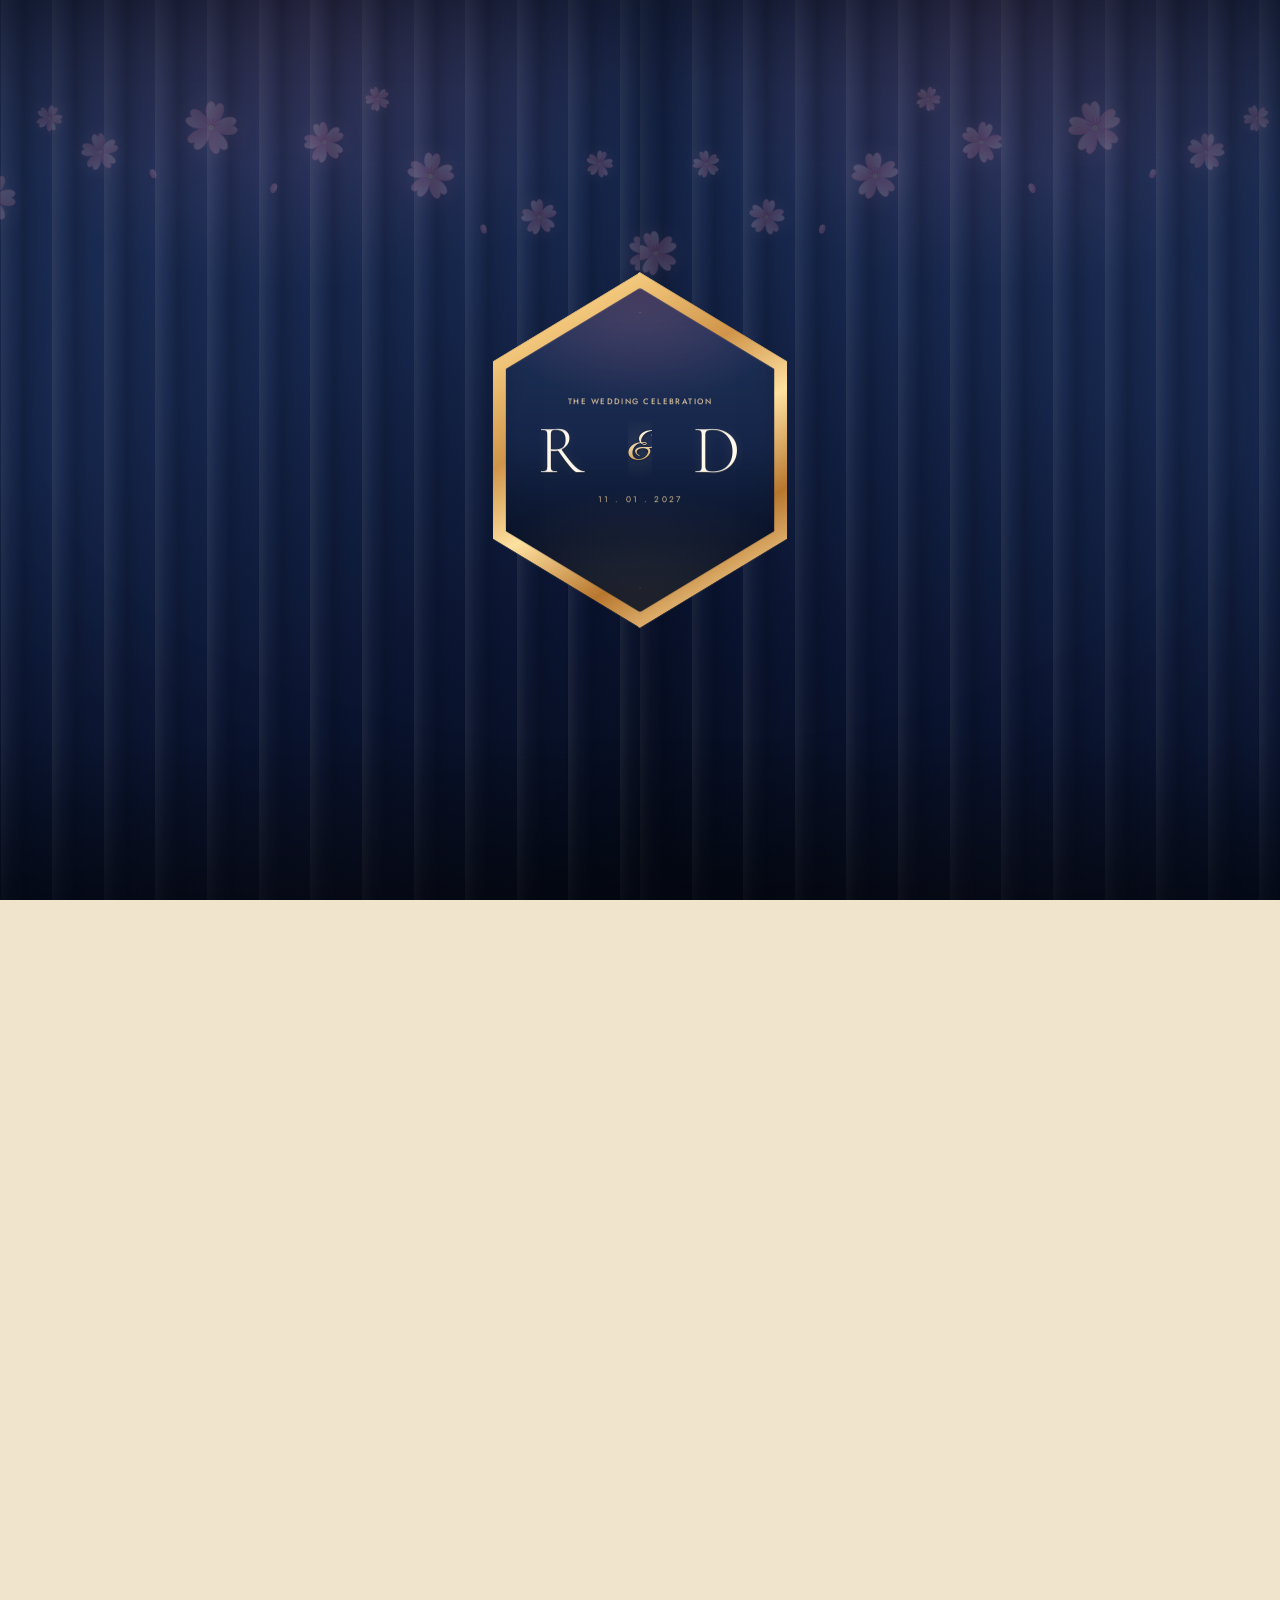
==== commit d5e1890c: "Replace venue illustration with photo" ====
--- a/index.html
+++ b/index.html
@@ -29,7 +29,7 @@
 <link rel="preload" as="font" type="font/woff2" href="assets/fonts/gf/jost-var.woff2" crossorigin>
 <link rel="preload" as="image" href="assets/prewed-640.webp" media="(max-width: 599.98px)" fetchpriority="high">
 <link rel="preload" as="image" href="assets/prewed-860.webp" media="(min-width: 600px)" fetchpriority="high">
-<link rel="stylesheet" href="style.css?v=50">
+<link rel="stylesheet" href="style.css?v=46">
 </head>
 <body class="locked">
 <svg width="0" height="0" style="position:absolute" aria-hidden="true"><defs>
@@ -94,9 +94,8 @@
 
 <audio id="bgm" src="assets/audio/Ed Sheeran - Photograph (Official Lyric Video).mp3" loop preload="metadata"></audio>
 
-<!-- Tirai pembuka: amplop kertas yang dibuka sungguhan -->
+<!-- Tirai pembuka -->
 <div id="env" class="env" role="dialog" aria-modal="true" aria-label="Buka undangan pernikahan Ramiz dan Denayu">
-  <div class="env-sky" aria-hidden="true"></div>
   <div class="env-veil" aria-hidden="true"></div>
   <div class="env-petals" aria-hidden="true">
     <i style="--x:6%;--t:12s;--d:-2s;--s:1;--r:-24deg;--drift:46px"></i>
@@ -115,72 +114,43 @@
     <i style="--x:69%;--t:18s;--d:-7s;--s:.46;--r:12deg;--drift:54px"></i>
     <i style="--x:86%;--t:22s;--d:-17s;--s:.52;--r:-8deg;--drift:-58px"></i>
   </div>
-  <div class="env-scene">
-    <div class="env-tilt">
-      <div class="env-contact-shadow" aria-hidden="true"></div>
-
-      <div class="env-object" aria-hidden="true">
-        <div class="env-back">
-          <span class="env-lining-glow"></span>
-        </div>
-
-        <!-- Kartu undangan: miniatur halaman welcome yang naik keluar amplop -->
-        <div class="env-sheet">
-          <div class="env-card">
-            <span class="env-card-frame"></span>
-            <span class="env-card-glow"></span>
-            <span class="env-card-body">
-              <span class="env-card-kicker">The Wedding Celebration</span>
-              <span class="env-card-orn"></span>
-              <span class="env-card-name" id="envCardA">Ramiz</span>
-              <span class="env-card-amp" aria-hidden="true">&amp;</span>
-              <span class="env-card-name" id="envCardB">Denayu</span>
-              <span class="env-card-rule"></span>
-              <span class="env-card-date">11 . 01 . 2027</span>
-              <span class="env-card-guest">Kepada Yth. <b id="envCardGuest">Tamu Undangan</b></span>
-            </span>
-          </div>
-        </div>
-
-        <!-- Kantung amplop: tiga lipatan yang menutup bagian bawah kartu -->
-        <div class="env-pocket">
-          <span class="env-pocket-part env-pocket-left"></span>
-          <span class="env-pocket-part env-pocket-right"></span>
-          <span class="env-pocket-part env-pocket-bottom"></span>
-          <span class="env-pocket-lip"></span>
-          <svg class="env-creases" viewBox="0 0 100 130" preserveAspectRatio="none" aria-hidden="true">
-            <rect class="env-rim" x="0.35" y="0.35" width="99.3" height="129.3" rx="1.2"></rect>
-            <path class="env-flap-cast" d="M0 0 L50 65 L100 0"></path>
-            <path d="M0 130 L50 65 L100 130"></path>
-            <path d="M0 0 L50 65 L0 130"></path>
-            <path d="M100 0 L50 65 L100 130"></path>
-          </svg>
-        </div>
-
-        <div class="env-mouth-shade"></div>
-
-        <!-- Flap atas berengsel di bibir atas; sisi belakang bergaris lining -->
-        <div class="env-flap">
-          <span class="env-flap-face env-flap-front"></span>
-          <span class="env-flap-face env-flap-back"></span>
-        </div>
-      </div>
-
-      <div class="env-seal-wrap">
-        <button class="env-seal-hit" id="envSeal" type="button" aria-label="Buka undangan Ramiz dan Denayu">
-          <span class="env-seal-half env-seal-half-l" aria-hidden="true">
-            <span class="env-seal-wax"></span>
-            <span class="env-seal-emboss"><span class="env-seal-ring"></span><span class="env-seal-mono">R<i>&amp;</i>D</span></span>
+  <div class="env-curtains" aria-hidden="true">
+    <span class="env-curtain env-curtain-l">
+      <i class="env-sheen"></i>
+      <span class="env-crest-aura" aria-hidden="true"></span>
+      <span class="env-crest-half env-crest-half-l" aria-hidden="true">
+        <span class="env-crest-frame"></span>
+        <span class="env-crest-face">
+          <span class="env-crest-copy">
+            <span class="env-crest-kicker">The Wedding Celebration</span>
+            <span class="env-crest-initials"><span>R</span><span>D</span></span>
+            <span class="env-crest-date">11 . 01 . 2027</span>
           </span>
-          <span class="env-seal-half env-seal-half-r" aria-hidden="true">
-            <span class="env-seal-wax"></span>
-            <span class="env-seal-emboss"><span class="env-seal-ring"></span><span class="env-seal-mono">R<i>&amp;</i>D</span></span>
+        </span>
+      </span>
+    </span>
+    <span class="env-curtain env-curtain-r">
+      <i class="env-sheen"></i>
+      <span class="env-crest-aura" aria-hidden="true"></span>
+      <span class="env-crest-half env-crest-half-r" aria-hidden="true">
+        <span class="env-crest-frame"></span>
+        <span class="env-crest-face">
+          <span class="env-crest-copy">
+            <span class="env-crest-kicker">The Wedding Celebration</span>
+            <span class="env-crest-initials"><span>R</span><span>D</span></span>
+            <span class="env-crest-date">11 . 01 . 2027</span>
           </span>
-        </button>
-        <span class="env-seal-hint">Ketuk segel untuk membuka</span>
-      </div>
-    </div>
-  </div>
+        </span>
+      </span>
+    </span>
+  </div>
+  <div class="env-valance" aria-hidden="true"></div>
+  <div class="env-stage">
+    <div class="env-core">
+      <button class="env-crest-hit" id="envSeal" type="button" aria-label="Buka undangan Ramiz dan Denayu"><span class="env-crest-amp env-crest-amp-l" aria-hidden="true">&amp;</span><span class="env-crest-amp env-crest-amp-r" aria-hidden="true">&amp;</span></button>
+    </div>
+  </div>
+  <div class="env-seam" aria-hidden="true"></div>
 </div>
 <noscript><style>#env{display:none}</style></noscript>
 
@@ -289,61 +259,9 @@
       <p class="lead">Temukan kami di tempat di mana janji suci akan diucapkan.</p>
     </header>
     <div class="venue-card reveal">
-      <div class="venue-photo" id="venuePhoto" role="img" aria-label="Ilustrasi tampak depan Roemah Kraton"><svg viewBox="0 0 480 330" preserveAspectRatio="xMidYMid slice" aria-hidden="true" focusable="false">
-<defs>
-<linearGradient id="vSky" x1="0" y1="0" x2="0" y2="1"><stop offset="0" stop-color="#08122b"/><stop offset=".55" stop-color="#122146"/><stop offset="1" stop-color="#1c2e58"/></linearGradient>
-<linearGradient id="vFacade" x1="0" y1="0" x2="1" y2="1"><stop offset="0" stop-color="#fce3ec"/><stop offset=".52" stop-color="#f7b6ca"/><stop offset="1" stop-color="#ea83a7"/></linearGradient>
-<linearGradient id="vRoof" x1="0" y1="0" x2="0" y2="1"><stop offset="0" stop-color="#fdf5e7"/><stop offset="1" stop-color="#ecdcc5"/></linearGradient>
-<linearGradient id="vGlass" x1="0" y1="0" x2="0" y2="1"><stop offset="0" stop-color="#fff2d8"/><stop offset="1" stop-color="#f6c98d"/></linearGradient>
-<linearGradient id="vGround" x1="0" y1="0" x2="0" y2="1"><stop offset="0" stop-color="#1a2a53"/><stop offset="1" stop-color="#0a132d"/></linearGradient>
-<radialGradient id="vMoon" cx="50%" cy="50%" r="50%"><stop offset="0" stop-color="#fff4dc"/><stop offset=".55" stop-color="#ffe9c4"/><stop offset="1" stop-color="#ffe9c4" stop-opacity="0"/></radialGradient>
-<radialGradient id="vGlow" cx="50%" cy="50%" r="50%"><stop offset="0" stop-color="#f7b6ca" stop-opacity=".42"/><stop offset="1" stop-color="#f7b6ca" stop-opacity="0"/></radialGradient>
-</defs>
-<rect width="480" height="330" fill="url(#vSky)"/>
-<circle cx="390" cy="58" r="46" fill="url(#vMoon)" opacity=".42"/>
-<circle cx="390" cy="58" r="17" fill="#fff2d8" opacity=".88"/>
-<g fill="#fff4dc" opacity=".75">
-<circle cx="34" cy="36" r="1.2"/><circle cx="82" cy="64" r="1"/><circle cx="138" cy="28" r="1.2"/><circle cx="196" cy="54" r="1"/><circle cx="252" cy="22" r="1.1"/><circle cx="318" cy="48" r="1"/><circle cx="452" cy="30" r="1.1"/><circle cx="438" cy="94" r=".9"/><circle cx="114" cy="92" r=".9"/>
-</g>
-<ellipse cx="240" cy="250" rx="238" ry="122" fill="url(#vGlow)"/>
-<path d="M0 238C54 218 96 226 142 238S238 218 292 232 382 218 480 240V282H0Z" fill="#132348"/>
-<path d="M0 264C72 244 128 254 188 266S312 246 480 268V330H0Z" fill="url(#vGround)"/>
-<g fill="#0d1b3c">
-<path d="M18 236c12-38 30-54 47-56-5 18 2 34 12 44-18 10-39 14-59 12z"/>
-<path d="M445 234c-10-42-28-58-44-62 4 20-4 36-13 46 18 12 38 17 57 16z"/>
-</g>
-<path d="M96 246V164L240 106l144 58v82Z" fill="url(#vFacade)"/>
-<path d="M80 168 240 96l160 72-12 14-148-66-148 66Z" fill="url(#vRoof)"/>
-<path d="M240 96v22" stroke="#d8c4aa" stroke-width="2" opacity=".7"/>
-<rect x="106" y="168" width="268" height="78" fill="#fce3ec" opacity=".28"/>
-<g fill="url(#vGlass)" stroke="#ea83a7" stroke-width="1.6">
-<path d="M127 238v-50c0-6 4-10 10-10h30c6 0 10 4 10 10v50Z"/>
-<path d="M189 238v-50c0-6 4-10 10-10h30c6 0 10 4 10 10v50Z"/>
-<path d="M251 238v-50c0-6 4-10 10-10h30c6 0 10 4 10 10v50Z"/>
-<path d="M313 238v-50c0-6 4-10 10-10h30c6 0 10 4 10 10v50Z"/>
-</g>
-<g stroke="#ea83a7" stroke-width="1" opacity=".7">
-<path d="M152 178v60M214 178v60M276 178v60M338 178v60"/>
-<path d="M127 208h50M189 208h50M251 208h50M313 208h50"/>
-</g>
-<rect x="220" y="230" width="40" height="16" rx="3" fill="#fce3ec"/>
-<path d="M240 246v-12" stroke="#d9557f" stroke-width="1.4"/>
-<path d="M206 258h68" stroke="#fce3ec" stroke-width="2" opacity=".55" stroke-linecap="round"/>
-<g stroke="#e7d4b8" stroke-width="1" opacity=".8">
-<path d="M24 156C100 132 380 132 456 156"/>
-<path d="M24 156v10M456 156v10"/>
-</g>
-<g fill="#ffeccb">
-<circle cx="76" cy="146" r="2.4"/><circle cx="128" cy="140" r="2.2"/><circle cx="180" cy="136" r="2.4"/><circle cx="232" cy="134" r="2.2"/><circle cx="284" cy="134" r="2.4"/><circle cx="336" cy="136" r="2.2"/><circle cx="388" cy="141" r="2.4"/><circle cx="436" cy="148" r="2.2"/>
-</g>
-<g opacity=".9">
-<ellipse cx="88" cy="262" rx="28" ry="9" fill="#213863"/><ellipse cx="406" cy="262" rx="28" ry="9" fill="#213863"/>
-<circle cx="78" cy="252" r="12" fill="#2b4472"/><circle cx="100" cy="254" r="15" fill="#263e69"/><circle cx="396" cy="252" r="13" fill="#2b4472"/><circle cx="418" cy="254" r="15" fill="#263e69"/>
-</g>
-<g fill="#f7b6ca" opacity=".85">
-<circle cx="54" cy="116" r="2"/><circle cx="168" cy="112" r="1.6"/><circle cx="292" cy="108" r="1.8"/><circle cx="424" cy="120" r="1.6"/><circle cx="238" cy="86" r="1.4"/>
-</g>
-</svg></div>
+      <div class="venue-photo" id="venuePhoto" role="img" aria-label="Foto ruangan Utama Roemah Kraton">
+  <img src="assets/venue-photo.jpeg" alt="Foto ruangan Utama Roemah Kraton" loading="lazy" width="480" height="330">
+</div>
       <div class="venue-info">
         <span class="venue-icon"><svg class="ic" aria-hidden="true"><use href="#i-pin"/></svg></span>
         <h3 id="venueName">Roemah Kraton</h3>
@@ -478,6 +396,6 @@
 <div class="toast" id="toast" role="status" aria-live="polite"></div>
 
 <script src="config.js"></script>
-<script src="script.js?v=37"></script>
+<script src="script.js?v=36"></script>
 </body>
 </html>
--- a/style.css
+++ b/style.css
@@ -1,5 +1,5 @@
-/* =====================================================================
-   UNDANGAN PERNIKAHAN — BOTANICAL LUXURY THEME
+﻿/* =====================================================================
+   UNDANGAN PERNIKAHAN â€” BOTANICAL LUXURY THEME
    Tampilan gelap botani elegan, aksen emas & mawar blush
    ===================================================================== */
 
@@ -1448,7 +1448,7 @@
 }
 
 .motive::before {
-  content: "“";
+  content: "â€œ";
   display: block;
   font: 400 3rem/0.5 var(--font-display);
   color: var(--gold);
@@ -2256,7 +2256,7 @@
   margin: 0 auto clamp(2.2rem, 5vw, 3rem);
 }
 
-/* NO tilt / flip on gift cards — smooth lift & glow only */
+/* NO tilt / flip on gift cards â€” smooth lift & glow only */
 .gift.tilt {
   --ry: 0deg !important;
   --rx: 0deg !important;
@@ -2380,7 +2380,7 @@
   box-shadow: 0 0 0 4px rgba(229, 207, 168, 0.08);
 }
 
-/* Panah berputar 180° saat dibuka, dan kembali saat ditutup */
+/* Panah berputar 180Â° saat dibuka, dan kembali saat ditutup */
 .dd.open .dd-toggle .chev {
   transform: rotate(180deg);
 }
@@ -3245,7 +3245,7 @@
 
 
 /* =====================================================================
-   19. PATCH — PERFORMA, GALERI "OUR MOMENT", RESPONSIF
+   19. PATCH â€” PERFORMA, GALERI "OUR MOMENT", RESPONSIF
    ===================================================================== */
 
 /* Konten yang bergeser (efek reveal) tidak boleh melebarkan halaman */
@@ -3593,7 +3593,7 @@
 
 
 /* =====================================================================
-   23. ANIMASI POINTER — KARTU AKAD NIKAH & RESEPSI (.evc)
+   23. ANIMASI POINTER â€” KARTU AKAD NIKAH & RESEPSI (.evc)
    Kartu TIDAK bergerak; hanya cahaya + garis tepi yang mengikuti pointer.
    JS (initEventPointer) mengisi --mx/--my (posisi pointer dalam %). Efek
    menyala setelah reveal selesai (.pt-ready) saat pointer di kartu (.pt-on).
@@ -3638,7 +3638,7 @@
 
 
 /* =====================================================================
-   24. WELCOME PAGE DI PONSEL — layar penuh, tidak ada ruang kosong
+   24. WELCOME PAGE DI PONSEL â€” layar penuh, tidak ada ruang kosong
    Susunan: kicker di atas, nama + tanggal + lokasi di tengah (diperbesar),
    kartu tamu + tombol + catatan di bawah. Dua cincin tipis & ranting yang
    lebih besar mengisi latar sehingga atas/bawah tidak terasa hampa.
@@ -3756,7 +3756,7 @@
   }
 }
 
-/* Ponsel pendek (mis. 360×640): rapatkan sedikit agar tetap muat tanpa scroll */
+/* Ponsel pendek (mis. 360Ã—640): rapatkan sedikit agar tetap muat tanpa scroll */
 @media (max-width: 599px) and (max-height: 700px) {
   #cover .cover-frame > .floral {
     --fw: clamp(72px, 21vw, 90px);
@@ -3784,7 +3784,7 @@
   flex-shrink: 0;
 }
 
-/* Ponsel sangat pendek (mis. 320×568) */
+/* Ponsel sangat pendek (mis. 320Ã—568) */
 @media (max-width: 599px) and (max-height: 600px) {
   .cover-content {
     padding-top: 3.8rem;
@@ -3819,7 +3819,7 @@
   }
 }
 
-/* Lebar sangat sempit (≤340px): rapatkan jarak huruf agar tanggal tidak terpecah */
+/* Lebar sangat sempit (â‰¤340px): rapatkan jarak huruf agar tanggal tidak terpecah */
 @media (max-width: 340px) {
   .cover-date {
     font-size: 0.72rem;
@@ -3982,15 +3982,15 @@
   text-align: left;
 }
 
-/* Ranting sampul mekar searah jarum jam: kiri-atas → kanan-atas → kanan-bawah → kiri-bawah */
+/* Ranting sampul mekar searah jarum jam: kiri-atas â†’ kanan-atas â†’ kanan-bawah â†’ kiri-bawah */
 .cover-frame > .floral.tl svg { transition-delay: 0.5s; }
 .cover-frame > .floral.tr svg { transition-delay: 0.85s; }
 .cover-frame > .floral.br svg { transition-delay: 1.2s; }
 .cover-frame > .floral.bl svg { transition-delay: 1.55s; }
 
 /* ---------- Alur masuk sampul ----------
-   0.0s bingkai tergambar → 0.3s judul kecil + ornamen → 0.65s nama huruf demi huruf
-   → 2.0s tanggal merenggang → 2.3s lokasi → 2.6s kartu tamu → 3.0s tombol → 3.3s catatan */
+   0.0s bingkai tergambar â†’ 0.3s judul kecil + ornamen â†’ 0.65s nama huruf demi huruf
+   â†’ 2.0s tanggal merenggang â†’ 2.3s lokasi â†’ 2.6s kartu tamu â†’ 3.0s tombol â†’ 3.3s catatan */
 #cover .cover-kicker.anim {
   animation: kickerIn 1.1s 0.3s var(--ease-out) forwards;
 }
@@ -4136,7 +4136,7 @@
 
 
 /* =====================================================================
-   27. FINAL LAYOUT — SATU LAYAR PER SECTION, NAV LENGKAP, & SAKURA ASSET
+   27. FINAL LAYOUT â€” SATU LAYAR PER SECTION, NAV LENGKAP, & SAKURA ASSET
    ===================================================================== */
 
 /* Setiap bagian undangan menjadi satu lembar penuh (desktop & ponsel).
@@ -5405,7 +5405,7 @@
 }
 
 /* =====================================================================
-   28. LAYAR SANGAT PENDEK (≤ 600px) — tetap satu layar untuk ponsel kecil
+   28. LAYAR SANGAT PENDEK (â‰¤ 600px) â€” tetap satu layar untuk ponsel kecil
    ===================================================================== */
 @media (max-height: 600px) {
   main > section {
@@ -5755,7 +5755,7 @@
 
 
 /* =====================================================================
-   29. REVISI — NAV IKON, PAUSE TRANSPARAN, RSVP/WISHES SATU HALAMAN,
+   29. REVISI â€” NAV IKON, PAUSE TRANSPARAN, RSVP/WISHES SATU HALAMAN,
    OUR MOMENT PENUH LAYAR, & HUJAN SAKURA DARI ASSETS
    ===================================================================== */
 
@@ -5963,7 +5963,7 @@
 
 
 /* =====================================================================
-   30. PALET NAVY / CREAM / PINK — mengikuti desain Figma
+   30. PALET NAVY / CREAM / PINK â€” mengikuti desain Figma
    Font, struktur, dan komponen tetap dipertahankan; bagian ini hanya
    mengganti warna, latar, dan jarak agar tiap bagian pas di layar.
    ===================================================================== */
@@ -7395,7 +7395,7 @@
 }
 
 /* =====================================================================
-   31. FINAL POLISH — halaman per bagian, kontras cream, kontrol transparan
+   31. FINAL POLISH â€” halaman per bagian, kontras cream, kontrol transparan
    ===================================================================== */
 
 /* ---------------------------------------------------------------------
@@ -7445,7 +7445,7 @@
 
 /* ---------------------------------------------------------------------
    Transisi warna antar-bagian: lapisan tipis di tepi atas/bawah dengan
-   soft-light, sehingga batas cream–navy tidak terlihat seperti potongan.
+   soft-light, sehingga batas creamâ€“navy tidak terlihat seperti potongan.
    --------------------------------------------------------------------- */
 main > section::after {
   content: "";
@@ -7779,7 +7779,7 @@
   }
 }
 /* =====================================================================
-   32. FINAL FEEDBACK — top-aligned sections, compact wishes, softer cuts
+   32. FINAL FEEDBACK â€” top-aligned sections, compact wishes, softer cuts
    ===================================================================== */
 
 /* Mempelai, Acara, Lokasi, dan Hadiah dimulai dari atas seperti Galeri. */
@@ -8029,7 +8029,7 @@
 }
 
 /* =====================================================================
-   33. FINAL FEEDBACK — palette beach lebih pekat, tanpa bocor cream,
+   33. FINAL FEEDBACK â€” palette beach lebih pekat, tanpa bocor cream,
    wishes dusty rose, nama footer wipe, sampul swipe-up, kartu ala buku
    ===================================================================== */
 
@@ -8275,7 +8275,7 @@
 }
 
 /* =====================================================================
-   34. FEEDBACK — blend lebih tipis, countdown transparan, wishes cream,
+   34. FEEDBACK â€” blend lebih tipis, countdown transparan, wishes cream,
    reveal ringan dua arah, dan Akad/Resepsi sebagai satu buku terbuka
    ===================================================================== */
 
@@ -8711,7 +8711,7 @@
 }
 
 /* =====================================================================
-   33. MEMPELAI DI PONSEL & TABLET — bingkai lebih besar, isi seimbang
+   33. MEMPELAI DI PONSEL & TABLET â€” bingkai lebih besar, isi seimbang
    ===================================================================== */
 
 @media (max-width: 1023.98px) {
@@ -9025,7 +9025,7 @@
 }
 
 /* =====================================================================
-   38. LAYAR SANGAT SEMPIT (≤ 319px, mis. layar luar Galaxy Fold)
+   38. LAYAR SANGAT SEMPIT (â‰¤ 319px, mis. layar luar Galaxy Fold)
    Padding section dikecilkan agar Cerita dan Penutup kembali tepat satu
    layar tanpa memotong isi.
    ===================================================================== */
@@ -9649,7 +9649,7 @@
 }
 
 /* =====================================================================
-   40. PENYEMPURNAAN AKHIR — SINEMATIK AMPLOP, TOMBOL MASUK PINK,
+   40. PENYEMPURNAAN AKHIR â€” SINEMATIK AMPLOP, TOMBOL MASUK PINK,
    RANTING LURUS DESKTOP, BUNGA BINGKAI, THE JOURNEY
    ===================================================================== */
 
@@ -9930,8 +9930,8 @@
 
 /* ---------------------------------------------------------------------
    D. Bunga bingkai foto mempelai: satu rumpun kecil yang memeluk sudut
-   luar kotak foto — kiri-atas untuk mempelai pria, kanan-atas untuk
-   mempelai wanita — dengan ukuran yang tidak menutupi nama/inisial.
+   luar kotak foto â€” kiri-atas untuk mempelai pria, kanan-atas untuk
+   mempelai wanita â€” dengan ukuran yang tidak menutupi nama/inisial.
    --------------------------------------------------------------------- */
 #mempelai .ph > .floral.flower {
   --fw: clamp(86px, 8.4vw, 108px);
@@ -10270,7 +10270,7 @@
 }
 
 /* =====================================================================
-   41. KEDALAMAN 4D — MASUK BERLAPIS, CAHAYA MATAHARI, DAN GARIS HIDUP
+   41. KEDALAMAN 4D â€” MASUK BERLAPIS, CAHAYA MATAHARI, DAN GARIS HIDUP
    Setiap blok masuk dengan perspektif nyata: naik dari kedalaman, miring
    tipis seperti lembar kertas, lalu disapu cahaya hangat dari kiri atas.
    Elemen di dalam kartu menyusul satu per satu agar terasa hidup.
@@ -10644,7 +10644,7 @@
 }
 
 /* =====================================================================
-   42. SENTUHAN AKHIR — garis hidup The Journey, napas Wedding Event,
+   42. SENTUHAN AKHIR â€” garis hidup The Journey, napas Wedding Event,
    alamat hadiah yang tertata, dan Our Moment tablet.
    ===================================================================== */
 
@@ -11315,7 +11315,7 @@
 }
 
 /* ---------------------------------------------------------------------
-   C. The Journey: titik tanpa nomor, warna navy → rose → cream mengikuti
+   C. The Journey: titik tanpa nomor, warna navy â†’ rose â†’ cream mengikuti
    scroll. Butir cahaya di ujung garis menjadi penunjuk progres.
    --------------------------------------------------------------------- */
 #cerita .jr {
@@ -11531,7 +11531,7 @@
 }
 
 /* =====================================================================
-   44. TIRAI SINEMATIK 4D — KAIN BERLIPAT, CAHAYA, DAN KEDALAMAN
+   44. TIRAI SINEMATIK 4D â€” KAIN BERLIPAT, CAHAYA, DAN KEDALAMAN
    Tirai tidak lagi hanya bergeser: kain ditarik dengan hentakan kecil,
    memadat seperti dilipat ke sisi panggung, lalu meluncur keluar. Plakat
    terangkat menjauh dari layar, segel terlepas dan jatuh, sementara cahaya
@@ -12311,7 +12311,7 @@
 
 
 /* =====================================================================
-   46. PENYEMPURNAAN AKHIR — KRES HEKSAGONAL, JOURNEY BERSIH, BUKU,
+   46. PENYEMPURNAAN AKHIR â€” KRES HEKSAGONAL, JOURNEY BERSIH, BUKU,
    GOOGLE CALENDAR, VENUE, BUNGA MEMPELAI, DAN DEKORASI TABLET
    ===================================================================== */
 
@@ -12705,7 +12705,7 @@
 }
 
 /* ---------------------------------------------------------------------
-   E. Venue: tombol Maps lapang, jarak nama–ikon rapat di layar kecil
+   E. Venue: tombol Maps lapang, jarak namaâ€“ikon rapat di layar kecil
    --------------------------------------------------------------------- */
 #lokasi .venue-actions {
   display: flex;
@@ -14890,6 +14890,12 @@
   transition: opacity 0.5s ease, transform 0.7s var(--ease-soft);
 }
 
+/* Setelah amplop selesai terbuka, cover sedikit mengambang di atasnya */
+body.env-entered #cover {
+  transform: translateY(-20px);
+  z-index: 150;
+}
+
 /* =====================================================================
    52. TIRAI TERBUKA DARI BAWAH: UJUNG KAIN DITARIK LEBIH DULU, BARU
    BAGIAN ATAS MENYUSUL. Lipatan kain ikut bergeser supaya gerakannya
@@ -15741,17 +15747,12 @@
   }
 
   #env.opening .env-sheet {
-    animation: envSheetRise 1.15s cubic-bezier(0.22, 0.8, 0.2, 1) 0.55s both;
+    animation: envCardEmergence 1.15s cubic-bezier(0.22, 0.8, 0.2, 1) both;
   }
 
   #env.opening .env-card {
-    animation:
-      envCardGrow 0.95s cubic-bezier(0.55, 0.02, 0.2, 1) 1.35s both,
-      envCardFade 0.8s ease 2.35s both;
-  }
-
-  #env.opening .env-card-body {
-    animation: envCardBodyOut 0.55s ease 1.5s both;
+    /* Body fade setelah emerging selesai (1.15s + 0.1s buffer) */
+    animation: envCardBodyFade 0.4s ease 1.25s both;
   }
 
   #env.opening .env-sky,
@@ -15900,44 +15901,42 @@
   }
 }
 
-@keyframes envSheetRise {
+/* -- Alur satu: kartu naik dari mulut amplop --
+   0%   : Kartu masih dalam mulut, sedikit terlipat, miring 3deg
+   33%  : Kartu mulai keluar dari mulut, naik turun perlahan, skala masih kecil
+   66%  : Kartu sudah keluar, membesar, mulai datar
+   100% : Kartu penuh ukuran, rotasi menyamai panggung, siap fade isinya
+   Semua langkah dalam 1.15s, lalu body fade 0.4s delay 1.2s
+*/
+@keyframes envCardEmergence {
   0% {
-    transform: translate3d(-50%, 0, 0) scale(0.985) rotateX(0deg);
-  }
-  14% {
-    transform: translate3d(-50%, -6%, 0) scale(0.985) rotateX(0deg);
-  }
-  55% {
-    transform: translate3d(-50%, -62%, 0) scale(1.025) rotateX(-2.5deg);
+    transform: translate3d(-50%, 0, 0) rotateX(3deg) rotateY(1deg) scale(0.85);
+    opacity: 0;
+  }
+  33% {
+    transform: translate3d(-50%, -8%, 0) rotateX(2deg) rotateY(0deg) scale(0.92);
+    opacity: 0.6;
+  }
+  66% {
+    transform: translate3d(-50%, -22%, 0) rotateX(0deg) rotateY(0deg) scale(1.05);
+    opacity: 1;
   }
   100% {
-    transform: translate3d(-50%, -72%, 0) scale(1) rotateX(0deg);
-  }
-}
-
-@keyframes envCardGrow {
-  0% {
-    transform: scale(1) rotateX(0deg);
-    border-radius: 3px;
-  }
-  30% {
-    transform: scale(1.12) rotateX(-1.4deg);
-    border-radius: 2px;
-  }
-  100% {
-    transform: scale(var(--env-grow)) rotateX(0deg);
-    border-radius: 0;
-  }
-}
-
-@keyframes envCardBodyOut {
+    transform: translate3d(-50%, -35%, 0) rotateX(0deg) rotateY(0deg) scale(var(--env-grow));
+    opacity: 1;
+  }
+}
+
+/* -- Badan kartu fade setelah already full size --
+   0%   : Visible, full size
+   100% : Pudar, persiapkan welcome page
+*/
+@keyframes envCardBodyFade {
   0% {
     opacity: 1;
-    transform: scale(1);
   }
   100% {
     opacity: 0;
-    transform: scale(0.98);
   }
 }
 
@@ -16046,3 +16045,4 @@
 #cover #openBtn.btn-open:active::before {
   transform: translateX(130%);
 }
+
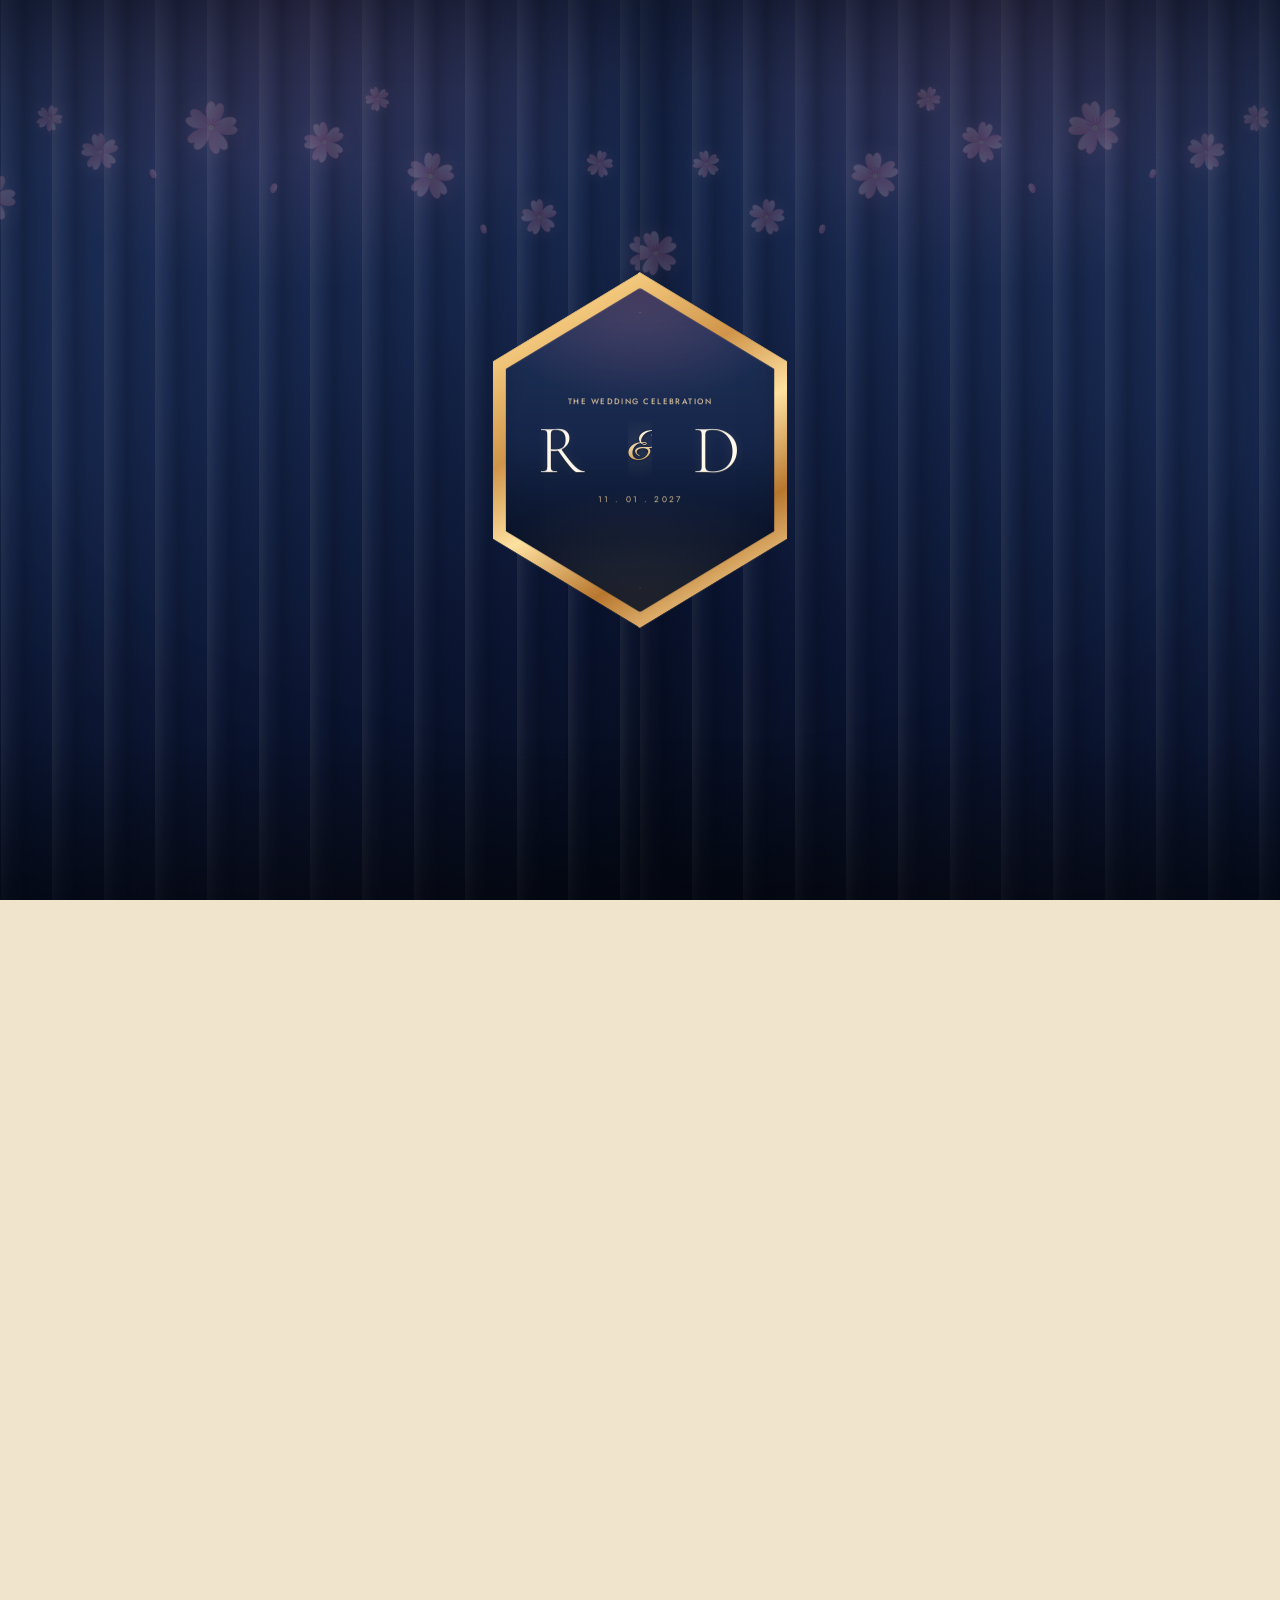
==== commit de83fdb0: "Fit venue section in one viewport: resize photo, format description, constrain height" ====
--- a/index.html
+++ b/index.html
@@ -260,12 +260,12 @@
     </header>
     <div class="venue-card reveal">
       <div class="venue-photo" id="venuePhoto" role="img" aria-label="Foto ruangan Utama Roemah Kraton">
-  <img src="assets/venue-photo.jpeg" alt="Foto ruangan Utama Roemah Kraton" loading="lazy" width="480" height="330">
-</div>
+        <img src="assets/venue-photo.jpeg" alt="Foto ruangan Utama Roemah Kraton" loading="lazy" decoding="async" sizes="(max-width: 599px) 100vw, (min-width: 600px) 50vw, 33vw">
+      </div>
       <div class="venue-info">
         <span class="venue-icon"><svg class="ic" aria-hidden="true"><use href="#i-pin"/></svg></span>
         <h3 id="venueName">Roemah Kraton</h3>
-        <p id="venue"></p>
+        <p id="venue">Jl. Tebet Barat Dalam Raya No.34, RT.14/RW.3, Tebet Barat, Kec. Tebet, Kota Jakarta Selatan, DKI Jakarta 12810</p>
         <div class="venue-actions">
           <a class="btn" id="mapBtn" target="_blank" rel="noopener"><svg class="ic" aria-hidden="true"><use href="#i-pin"/></svg> Buka di Maps</a>
           <button class="btn ghost" id="copyVenue" type="button"><svg class="ic" aria-hidden="true"><use href="#i-copy"/></svg> Salin alamat</button>
--- a/style.css
+++ b/style.css
@@ -1,5 +1,5 @@
-﻿/* =====================================================================
-   UNDANGAN PERNIKAHAN â€” BOTANICAL LUXURY THEME
+/* =====================================================================
+   UNDANGAN PERNIKAHAN — BOTANICAL LUXURY THEME
    Tampilan gelap botani elegan, aksen emas & mawar blush
    ===================================================================== */
 
@@ -1448,7 +1448,7 @@
 }
 
 .motive::before {
-  content: "â€œ";
+  content: "“";
   display: block;
   font: 400 3rem/0.5 var(--font-display);
   color: var(--gold);
@@ -2256,7 +2256,7 @@
   margin: 0 auto clamp(2.2rem, 5vw, 3rem);
 }
 
-/* NO tilt / flip on gift cards â€” smooth lift & glow only */
+/* NO tilt / flip on gift cards — smooth lift & glow only */
 .gift.tilt {
   --ry: 0deg !important;
   --rx: 0deg !important;
@@ -2380,7 +2380,7 @@
   box-shadow: 0 0 0 4px rgba(229, 207, 168, 0.08);
 }
 
-/* Panah berputar 180Â° saat dibuka, dan kembali saat ditutup */
+/* Panah berputar 180° saat dibuka, dan kembali saat ditutup */
 .dd.open .dd-toggle .chev {
   transform: rotate(180deg);
 }
@@ -3245,7 +3245,7 @@
 
 
 /* =====================================================================
-   19. PATCH â€” PERFORMA, GALERI "OUR MOMENT", RESPONSIF
+   19. PATCH — PERFORMA, GALERI "OUR MOMENT", RESPONSIF
    ===================================================================== */
 
 /* Konten yang bergeser (efek reveal) tidak boleh melebarkan halaman */
@@ -3564,10 +3564,12 @@
 
 .venue-photo {
   position: relative;
-  aspect-ratio: 16 / 11;
   overflow: hidden;
   background: #0f1a36;
   border-bottom: 1px solid var(--line);
+  /* Mobile: full-width photo, height scales with screen width */
+  aspect-ratio: 4 / 3;
+  max-height: 320px;
 }
 
 .venue-photo svg,
@@ -3578,6 +3580,7 @@
   object-fit: cover;
 }
 
+/* Tablet & Desktop (>=768px): two-column layout, photo fills card height */
 @media (min-width: 768px) {
   .venue-card {
     grid-template-columns: 1.1fr 0.9fr;
@@ -3585,15 +3588,116 @@
 
   .venue-photo {
     aspect-ratio: auto;
-    min-height: 340px;
+    min-height: 380px;
+    max-height: none;
     border-bottom: 0;
     border-right: 1px solid var(--line);
   }
 }
 
+/* Laptop & wide desktop (>=900px): tighter two-column layout */
+@media (min-width: 900px) {
+  .venue-photo {
+    min-height: 420px;
+  }
+}
+
+/* Short screens: prevent photo from taking over entire viewport */
+@media (max-height: 700px) {
+  .venue-photo {
+    max-height: 220px;
+  }
+}
+
+/* Short screens on tablet/desktop: reasonable photo height */
+@media (max-height: 700px) and (min-width: 768px) {
+  .venue-photo {
+    min-height: 260px;
+  }
+}
 
 /* =====================================================================
-   23. ANIMASI POINTER â€” KARTU AKAD NIKAH & RESEPSI (.evc)
+   VENUE: FIT IN ONE VIEWPORT (desktop, tablet, laptop, mobile)
+   ===================================================================== */
+
+/* Venue section: tighter padding so content fits in one screen */
+#lokasi {
+  padding-top: clamp(2.5rem, 6vw, 4rem);
+  padding-bottom: clamp(2.5rem, 6vw, 4rem);
+}
+
+/* Venue card: constrain height so it never overflows viewport */
+#lokasi .venue-card {
+  max-height: 82vh;
+  overflow: hidden;
+}
+
+/* Venue photo: scale height to fit viewport on all devices */
+#lokasi .venue-photo {
+  max-height: 45vh;
+}
+
+/* Mobile: photo takes width, height scales */
+@media (max-width: 599px) {
+  #lokasi .venue-photo {
+    aspect-ratio: 4 / 3;
+    max-height: 35vh;
+  }
+  #lokasi .venue-info {
+    padding: clamp(1rem, 4vw, 1.5rem);
+  }
+}
+
+/* Tablet: two columns, photo fits card height */
+@media (min-width: 600px) and (max-width: 1023px) {
+  #lokasi .venue-photo {
+    min-height: 300px;
+    max-height: 50vh;
+  }
+}
+
+/* Desktop & laptop: photo fills card but capped */
+@media (min-width: 1024px) {
+  #lokasi .venue-photo {
+    min-height: 350px;
+    max-height: 55vh;
+  }
+}
+
+/* Very short screens: further reduce photo height */
+@media (max-height: 700px) {
+  #lokasi .venue-photo {
+    max-height: 30vh;
+  }
+  #lokasi .venue-card {
+    max-height: 88vh;
+  }
+}
+
+/* Venue info text: clean formatting */
+#lokasi .venue-info h3 {
+  margin: 0 0 0.5rem;
+  font-size: clamp(1.5rem, 4vw, 2rem);
+  line-height: 1.2;
+}
+
+#lokasi .venue-info p {
+  margin: 0 0 1.25rem;
+  font-size: clamp(0.9rem, 2vw, 1.1rem);
+  line-height: 1.6;
+  max-width: 100%;
+}
+
+#lokasi .venue-actions {
+  display: flex;
+  gap: 0.75rem;
+  flex-wrap: wrap;
+  margin-top: auto;
+}
+
+
+/* =====================================================================
+   23. ANIMASI POINTER — KARTU AKAD NIKAH & RESEPSI (.evc)
    Kartu TIDAK bergerak; hanya cahaya + garis tepi yang mengikuti pointer.
    JS (initEventPointer) mengisi --mx/--my (posisi pointer dalam %). Efek
    menyala setelah reveal selesai (.pt-ready) saat pointer di kartu (.pt-on).
@@ -3638,7 +3742,7 @@
 
 
 /* =====================================================================
-   24. WELCOME PAGE DI PONSEL â€” layar penuh, tidak ada ruang kosong
+   24. WELCOME PAGE DI PONSEL — layar penuh, tidak ada ruang kosong
    Susunan: kicker di atas, nama + tanggal + lokasi di tengah (diperbesar),
    kartu tamu + tombol + catatan di bawah. Dua cincin tipis & ranting yang
    lebih besar mengisi latar sehingga atas/bawah tidak terasa hampa.
@@ -3756,7 +3860,7 @@
   }
 }
 
-/* Ponsel pendek (mis. 360Ã—640): rapatkan sedikit agar tetap muat tanpa scroll */
+/* Ponsel pendek (mis. 360×640): rapatkan sedikit agar tetap muat tanpa scroll */
 @media (max-width: 599px) and (max-height: 700px) {
   #cover .cover-frame > .floral {
     --fw: clamp(72px, 21vw, 90px);
@@ -3784,7 +3888,7 @@
   flex-shrink: 0;
 }
 
-/* Ponsel sangat pendek (mis. 320Ã—568) */
+/* Ponsel sangat pendek (mis. 320×568) */
 @media (max-width: 599px) and (max-height: 600px) {
   .cover-content {
     padding-top: 3.8rem;
@@ -3819,7 +3923,7 @@
   }
 }
 
-/* Lebar sangat sempit (â‰¤340px): rapatkan jarak huruf agar tanggal tidak terpecah */
+/* Lebar sangat sempit (≤340px): rapatkan jarak huruf agar tanggal tidak terpecah */
 @media (max-width: 340px) {
   .cover-date {
     font-size: 0.72rem;
@@ -3982,15 +4086,15 @@
   text-align: left;
 }
 
-/* Ranting sampul mekar searah jarum jam: kiri-atas â†’ kanan-atas â†’ kanan-bawah â†’ kiri-bawah */
+/* Ranting sampul mekar searah jarum jam: kiri-atas → kanan-atas → kanan-bawah → kiri-bawah */
 .cover-frame > .floral.tl svg { transition-delay: 0.5s; }
 .cover-frame > .floral.tr svg { transition-delay: 0.85s; }
 .cover-frame > .floral.br svg { transition-delay: 1.2s; }
 .cover-frame > .floral.bl svg { transition-delay: 1.55s; }
 
 /* ---------- Alur masuk sampul ----------
-   0.0s bingkai tergambar â†’ 0.3s judul kecil + ornamen â†’ 0.65s nama huruf demi huruf
-   â†’ 2.0s tanggal merenggang â†’ 2.3s lokasi â†’ 2.6s kartu tamu â†’ 3.0s tombol â†’ 3.3s catatan */
+   0.0s bingkai tergambar → 0.3s judul kecil + ornamen → 0.65s nama huruf demi huruf
+   → 2.0s tanggal merenggang → 2.3s lokasi → 2.6s kartu tamu → 3.0s tombol → 3.3s catatan */
 #cover .cover-kicker.anim {
   animation: kickerIn 1.1s 0.3s var(--ease-out) forwards;
 }
@@ -4136,7 +4240,7 @@
 
 
 /* =====================================================================
-   27. FINAL LAYOUT â€” SATU LAYAR PER SECTION, NAV LENGKAP, & SAKURA ASSET
+   27. FINAL LAYOUT — SATU LAYAR PER SECTION, NAV LENGKAP, & SAKURA ASSET
    ===================================================================== */
 
 /* Setiap bagian undangan menjadi satu lembar penuh (desktop & ponsel).
@@ -4446,8 +4550,7 @@
 }
 
 #lokasi .venue-photo {
-  aspect-ratio: 16 / 10;
-  max-height: 250px;
+  /* Let base .venue-photo handle aspect-ratio responsively */
 }
 
 #lokasi .venue-info {
@@ -5405,7 +5508,7 @@
 }
 
 /* =====================================================================
-   28. LAYAR SANGAT PENDEK (â‰¤ 600px) â€” tetap satu layar untuk ponsel kecil
+   28. LAYAR SANGAT PENDEK (≤ 600px) — tetap satu layar untuk ponsel kecil
    ===================================================================== */
 @media (max-height: 600px) {
   main > section {
@@ -5755,7 +5858,7 @@
 
 
 /* =====================================================================
-   29. REVISI â€” NAV IKON, PAUSE TRANSPARAN, RSVP/WISHES SATU HALAMAN,
+   29. REVISI — NAV IKON, PAUSE TRANSPARAN, RSVP/WISHES SATU HALAMAN,
    OUR MOMENT PENUH LAYAR, & HUJAN SAKURA DARI ASSETS
    ===================================================================== */
 
@@ -5963,7 +6066,7 @@
 
 
 /* =====================================================================
-   30. PALET NAVY / CREAM / PINK â€” mengikuti desain Figma
+   30. PALET NAVY / CREAM / PINK — mengikuti desain Figma
    Font, struktur, dan komponen tetap dipertahankan; bagian ini hanya
    mengganti warna, latar, dan jarak agar tiap bagian pas di layar.
    ===================================================================== */
@@ -7395,7 +7498,7 @@
 }
 
 /* =====================================================================
-   31. FINAL POLISH â€” halaman per bagian, kontras cream, kontrol transparan
+   31. FINAL POLISH — halaman per bagian, kontras cream, kontrol transparan
    ===================================================================== */
 
 /* ---------------------------------------------------------------------
@@ -7445,7 +7548,7 @@
 
 /* ---------------------------------------------------------------------
    Transisi warna antar-bagian: lapisan tipis di tepi atas/bawah dengan
-   soft-light, sehingga batas creamâ€“navy tidak terlihat seperti potongan.
+   soft-light, sehingga batas cream–navy tidak terlihat seperti potongan.
    --------------------------------------------------------------------- */
 main > section::after {
   content: "";
@@ -7779,7 +7882,7 @@
   }
 }
 /* =====================================================================
-   32. FINAL FEEDBACK â€” top-aligned sections, compact wishes, softer cuts
+   32. FINAL FEEDBACK — top-aligned sections, compact wishes, softer cuts
    ===================================================================== */
 
 /* Mempelai, Acara, Lokasi, dan Hadiah dimulai dari atas seperti Galeri. */
@@ -8029,7 +8132,7 @@
 }
 
 /* =====================================================================
-   33. FINAL FEEDBACK â€” palette beach lebih pekat, tanpa bocor cream,
+   33. FINAL FEEDBACK — palette beach lebih pekat, tanpa bocor cream,
    wishes dusty rose, nama footer wipe, sampul swipe-up, kartu ala buku
    ===================================================================== */
 
@@ -8275,7 +8378,7 @@
 }
 
 /* =====================================================================
-   34. FEEDBACK â€” blend lebih tipis, countdown transparan, wishes cream,
+   34. FEEDBACK — blend lebih tipis, countdown transparan, wishes cream,
    reveal ringan dua arah, dan Akad/Resepsi sebagai satu buku terbuka
    ===================================================================== */
 
@@ -8711,7 +8814,7 @@
 }
 
 /* =====================================================================
-   33. MEMPELAI DI PONSEL & TABLET â€” bingkai lebih besar, isi seimbang
+   33. MEMPELAI DI PONSEL & TABLET — bingkai lebih besar, isi seimbang
    ===================================================================== */
 
 @media (max-width: 1023.98px) {
@@ -9025,7 +9128,7 @@
 }
 
 /* =====================================================================
-   38. LAYAR SANGAT SEMPIT (â‰¤ 319px, mis. layar luar Galaxy Fold)
+   38. LAYAR SANGAT SEMPIT (≤ 319px, mis. layar luar Galaxy Fold)
    Padding section dikecilkan agar Cerita dan Penutup kembali tepat satu
    layar tanpa memotong isi.
    ===================================================================== */
@@ -9649,7 +9752,7 @@
 }
 
 /* =====================================================================
-   40. PENYEMPURNAAN AKHIR â€” SINEMATIK AMPLOP, TOMBOL MASUK PINK,
+   40. PENYEMPURNAAN AKHIR — SINEMATIK AMPLOP, TOMBOL MASUK PINK,
    RANTING LURUS DESKTOP, BUNGA BINGKAI, THE JOURNEY
    ===================================================================== */
 
@@ -9930,8 +10033,8 @@
 
 /* ---------------------------------------------------------------------
    D. Bunga bingkai foto mempelai: satu rumpun kecil yang memeluk sudut
-   luar kotak foto â€” kiri-atas untuk mempelai pria, kanan-atas untuk
-   mempelai wanita â€” dengan ukuran yang tidak menutupi nama/inisial.
+   luar kotak foto — kiri-atas untuk mempelai pria, kanan-atas untuk
+   mempelai wanita — dengan ukuran yang tidak menutupi nama/inisial.
    --------------------------------------------------------------------- */
 #mempelai .ph > .floral.flower {
   --fw: clamp(86px, 8.4vw, 108px);
@@ -10270,7 +10373,7 @@
 }
 
 /* =====================================================================
-   41. KEDALAMAN 4D â€” MASUK BERLAPIS, CAHAYA MATAHARI, DAN GARIS HIDUP
+   41. KEDALAMAN 4D — MASUK BERLAPIS, CAHAYA MATAHARI, DAN GARIS HIDUP
    Setiap blok masuk dengan perspektif nyata: naik dari kedalaman, miring
    tipis seperti lembar kertas, lalu disapu cahaya hangat dari kiri atas.
    Elemen di dalam kartu menyusul satu per satu agar terasa hidup.
@@ -10644,7 +10747,7 @@
 }
 
 /* =====================================================================
-   42. SENTUHAN AKHIR â€” garis hidup The Journey, napas Wedding Event,
+   42. SENTUHAN AKHIR — garis hidup The Journey, napas Wedding Event,
    alamat hadiah yang tertata, dan Our Moment tablet.
    ===================================================================== */
 
@@ -11315,7 +11418,7 @@
 }
 
 /* ---------------------------------------------------------------------
-   C. The Journey: titik tanpa nomor, warna navy â†’ rose â†’ cream mengikuti
+   C. The Journey: titik tanpa nomor, warna navy → rose → cream mengikuti
    scroll. Butir cahaya di ujung garis menjadi penunjuk progres.
    --------------------------------------------------------------------- */
 #cerita .jr {
@@ -11531,7 +11634,7 @@
 }
 
 /* =====================================================================
-   44. TIRAI SINEMATIK 4D â€” KAIN BERLIPAT, CAHAYA, DAN KEDALAMAN
+   44. TIRAI SINEMATIK 4D — KAIN BERLIPAT, CAHAYA, DAN KEDALAMAN
    Tirai tidak lagi hanya bergeser: kain ditarik dengan hentakan kecil,
    memadat seperti dilipat ke sisi panggung, lalu meluncur keluar. Plakat
    terangkat menjauh dari layar, segel terlepas dan jatuh, sementara cahaya
@@ -12311,7 +12414,7 @@
 
 
 /* =====================================================================
-   46. PENYEMPURNAAN AKHIR â€” KRES HEKSAGONAL, JOURNEY BERSIH, BUKU,
+   46. PENYEMPURNAAN AKHIR — KRES HEKSAGONAL, JOURNEY BERSIH, BUKU,
    GOOGLE CALENDAR, VENUE, BUNGA MEMPELAI, DAN DEKORASI TABLET
    ===================================================================== */
 
@@ -12705,7 +12808,7 @@
 }
 
 /* ---------------------------------------------------------------------
-   E. Venue: tombol Maps lapang, jarak namaâ€“ikon rapat di layar kecil
+   E. Venue: tombol Maps lapang, jarak nama–ikon rapat di layar kecil
    --------------------------------------------------------------------- */
 #lokasi .venue-actions {
   display: flex;
@@ -14605,10 +14708,10 @@
    latar terlihat menembus bingkai.
    --------------------------------------------------------------------- */
 #acara .ev {
-  border-color: rgba(12, 24, 52, 0.2);
+  border-color: rgba(12, 24, 52, 0.1);
   background:
     linear-gradient(180deg, rgba(244, 169, 193, 0.06), transparent 18%, transparent 82%, rgba(244, 169, 193, 0.04)),
-    rgba(12, 24, 52, 0.2);
+    rgba(12, 24, 52, 0.1);
 }
 
 #acara .ev::before {
@@ -14890,12 +14993,6 @@
   transition: opacity 0.5s ease, transform 0.7s var(--ease-soft);
 }
 
-/* Setelah amplop selesai terbuka, cover sedikit mengambang di atasnya */
-body.env-entered #cover {
-  transform: translateY(-20px);
-  z-index: 150;
-}
-
 /* =====================================================================
    52. TIRAI TERBUKA DARI BAWAH: UJUNG KAIN DITARIK LEBIH DULU, BARU
    BAGIAN ATAS MENYUSUL. Lipatan kain ikut bergeser supaya gerakannya
@@ -15078,971 +15175,3 @@
     transform: scaleY(1);
   }
 }
-
-/* =====================================================================
-   53. AMPLOP KERTAS 3D YANG DIBUKA SUNGGUHAN
-   Amplop portrait seperti amplop undangan A7: flap atas berengsel di
-   bibir atas, lining rose di dalam, lipatan kantung yang bertemu di
-   tengah, dan segel lilin yang pecah jadi dua. Kartu undangan navy
-   (miniatur halaman welcome) naik dari mulut amplop, lalu membesar
-   memenuhi layar dan melebur ke halaman sambutan asli.
-   ===================================================================== */
-#env {
-  --env-w: min(84vw, 424px, calc((100dvh - 160px) / 1.3));
-  --env-h: calc(var(--env-w) * 1.3);
-  --env-grow: 4.6;
-  --env-grain: url("data:image/svg+xml,%3Csvg xmlns='http://www.w3.org/2000/svg' width='180' height='180'%3E%3Cfilter id='n'%3E%3CfeTurbulence type='fractalNoise' baseFrequency='.85' numOctaves='2' stitchTiles='stitch'/%3E%3C/filter%3E%3Crect width='180' height='180' filter='url(%23n)' opacity='.07'/%3E%3C/svg%3E");
-}
-
-#env.env {
-  background: transparent;
-  transition: none;
-}
-
-#env.env.opening {
-  opacity: 1;
-}
-
-/* Langit navy hangat di belakang amplop. Dipisah dari #env supaya bisa
-   memudar sendiri saat kartu undangan sudah memenuhi layar. */
-#env .env-sky {
-  position: absolute;
-  inset: 0;
-  z-index: 0;
-  pointer-events: none;
-  background:
-    radial-gradient(54% 42% at 50% 50%, rgba(255, 236, 206, 0.1), transparent 72%),
-    radial-gradient(64% 40% at 50% 108%, rgba(229, 207, 168, 0.2), transparent 72%),
-    radial-gradient(120% 92% at 50% 0%, #1c2c54 0%, #111d3a 42%, #0a1327 72%, #060b16 100%);
-}
-
-#env .env-veil {
-  z-index: 1;
-  opacity: 1;
-  background:
-    radial-gradient(34% 38% at 50% 47%, rgba(255, 242, 220, 0.18) 0%, rgba(247, 182, 202, 0.09) 44%, transparent 74%),
-    radial-gradient(80% 62% at 50% 112%, rgba(234, 131, 167, 0.12), transparent 72%);
-  filter: blur(4px);
-  transform: none;
-  animation: none !important;
-}
-
-/* Petals tetap di belakang amplop supaya tidak menutupi kertas. */
-#env .env-petals {
-  z-index: 1;
-}
-
-/* ---------------------------------------------------------------------
-   A. Panggung, kemiringan mengikuti kursor, dan bayangan kontak
-   --------------------------------------------------------------------- */
-#env .env-scene {
-  position: absolute;
-  inset: 0;
-  z-index: 3;
-  display: grid;
-  place-items: center;
-  padding: 1rem;
-  perspective: 1500px;
-  perspective-origin: 50% 38%;
-  pointer-events: none;
-}
-
-#env .env-tilt {
-  position: relative;
-  width: var(--env-w);
-  height: var(--env-h);
-  transform-style: preserve-3d;
-  transform:
-    rotateX(calc(var(--env-my, 0) * -2.2deg))
-    rotateY(calc(var(--env-mx, 0) * 3.4deg));
-  transition: transform 0.8s cubic-bezier(0.22, 0.8, 0.2, 1);
-  will-change: transform;
-}
-
-#env.opening .env-tilt {
-  transform: rotateX(0.8deg) rotateY(0deg);
-  transition: transform 1.2s cubic-bezier(0.3, 0, 0.2, 1);
-}
-
-#env .env-contact-shadow {
-  position: absolute;
-  left: 9%;
-  right: 9%;
-  top: calc(100% - 4px);
-  height: 46px;
-  z-index: 0;
-  pointer-events: none;
-  background: radial-gradient(50% 50% at 50% 42%, rgba(0, 0, 0, 0.62), rgba(0, 0, 0, 0) 72%);
-  filter: blur(11px);
-}
-
-/* ---------------------------------------------------------------------
-   B. Badan amplop: lining rose di dalam, kertas cream di luar
-   --------------------------------------------------------------------- */
-#env .env-object {
-  position: absolute;
-  inset: 0;
-  z-index: 2;
-  border-radius: 4px;
-  perspective: 1450px;
-  perspective-origin: 50% 16%;
-  transform-style: preserve-3d;
-  box-shadow:
-    0 30px 56px -26px rgba(0, 0, 0, 0.82),
-    0 3px 10px rgba(0, 0, 0, 0.28);
-}
-
-#env .env-back {
-  position: absolute;
-  inset: 0;
-  z-index: 1;
-  overflow: hidden;
-  border-radius: 4px;
-  background:
-    radial-gradient(70% 54% at 50% 12%, rgba(255, 226, 196, 0.08), transparent 62%),
-    url("assets/sakura-flowers.svg?v=19") 50% 4% / 118% auto no-repeat,
-    linear-gradient(158deg, #5b2439 0%, #451a2d 50%, #2c1020 100%);
-  box-shadow: inset 0 0 52px rgba(0, 0, 0, 0.52);
-}
-
-#env .env-lining-glow {
-  position: absolute;
-  left: 8%;
-  right: 8%;
-  top: 2%;
-  height: 46%;
-  pointer-events: none;
-  background: radial-gradient(50% 54% at 50% 34%, rgba(255, 226, 170, 0.52), rgba(255, 187, 158, 0.14) 50%, transparent 76%);
-  filter: blur(9px);
-  opacity: 0.28;
-}
-
-/* ---------------------------------------------------------------------
-   C. Kartu undangan: miniatur halaman welcome, navy berbingkai emas
-   --------------------------------------------------------------------- */
-#env .env-sheet {
-  position: absolute;
-  left: 50%;
-  top: 16%;
-  z-index: 2;
-  width: 76%;
-  height: 70%;
-  transform: translate3d(-50%, 0, 0);
-  transform-origin: 50% 55%;
-  will-change: transform;
-  filter: drop-shadow(0 16px 22px rgba(0, 0, 0, 0.36));
-}
-
-#env .env-card {
-  position: absolute;
-  inset: 0;
-  width: 100%;
-  height: 100%;
-  max-width: none;
-  max-height: none;
-  overflow: hidden;
-  border-radius: 3px;
-  animation: none;
-  transform-style: flat;
-  background:
-    radial-gradient(72% 50% at 50% 0%, rgba(247, 182, 202, 0.13), transparent 62%),
-    radial-gradient(88% 62% at 50% 112%, rgba(229, 207, 168, 0.09), transparent 66%),
-    linear-gradient(164deg, #17264a 0%, #101b38 52%, #0a142c 100%);
-  box-shadow:
-    0 22px 40px -18px rgba(2, 5, 14, 0.78),
-    inset 0 0 0 1px rgba(229, 207, 168, 0.34);
-  transform-origin: 50% 50%;
-  will-change: transform, opacity, border-radius;
-}
-
-/* Dekorasi lama pada .env-card tidak dipakai lagi; bingkai baru ada di
-   .env-card-frame supaya ukurannya tetap presisi di dalam kartu. */
-#env .env-card::before,
-#env .env-card::after {
-  content: none !important;
-  display: none !important;
-}
-
-#env .env-back::before {
-  display: none !important;
-}
-
-#env .env-card-frame {
-  position: absolute;
-  inset: 7px;
-  pointer-events: none;
-  border: 1px solid rgba(229, 207, 168, 0.55);
-  border-radius: 2px;
-}
-
-#env .env-card-frame::after {
-  content: "";
-  position: absolute;
-  inset: 4px;
-  border: 1px solid rgba(229, 207, 168, 0.18);
-  border-radius: 1px;
-}
-
-#env .env-card-glow {
-  position: absolute;
-  left: 50%;
-  top: 42%;
-  width: 82%;
-  aspect-ratio: 1;
-  transform: translate(-50%, -50%);
-  pointer-events: none;
-  border-radius: 50%;
-  background: radial-gradient(circle, rgba(247, 182, 202, 0.12), rgba(229, 207, 168, 0.05) 44%, transparent 70%);
-  filter: blur(7px);
-}
-
-#env .env-card-body {
-  position: absolute;
-  inset: 12% 12%;
-  display: flex;
-  flex-direction: column;
-  align-items: center;
-  justify-content: center;
-  gap: clamp(2px, 0.5vh, 5px);
-  text-align: center;
-  will-change: opacity, transform;
-}
-
-#env .env-card-kicker {
-  font: 500 clamp(0.4rem, 0.9vh, 0.5rem) / 1.5 var(--font-ui);
-  letter-spacing: 0.3em;
-  text-transform: uppercase;
-  color: rgba(247, 234, 220, 0.72);
-}
-
-#env .env-card-orn {
-  position: relative;
-  width: 54px;
-  height: 6px;
-  margin: 1px 0;
-  background: linear-gradient(90deg, transparent, rgba(229, 207, 168, 0.7) 34%, rgba(229, 207, 168, 0.7) 66%, transparent) center / 100% 1px no-repeat;
-}
-
-#env .env-card-orn::after {
-  content: "";
-  position: absolute;
-  left: 50%;
-  top: 50%;
-  width: 4px;
-  height: 4px;
-  margin: -2px 0 0 -2px;
-  background: var(--gold);
-  transform: rotate(45deg);
-}
-
-#env .env-card-name {
-  font-family: var(--font-script);
-  font-size: clamp(1.55rem, 3.2vh, 2.15rem);
-  line-height: 1.02;
-  color: var(--ivory);
-  text-shadow: 0 1px 0 rgba(0, 0, 0, 0.28);
-}
-
-#env .env-card-amp {
-  font-family: var(--font-script);
-  font-size: clamp(1rem, 2.1vh, 1.4rem);
-  line-height: 0.9;
-  color: var(--blush);
-}
-
-#env .env-card-rule {
-  width: 28%;
-  height: 1px;
-  margin: clamp(2px, 0.7vh, 6px) 0 1px;
-  background: linear-gradient(90deg, transparent, rgba(229, 207, 168, 0.48), transparent);
-}
-
-#env .env-card-date {
-  font: 500 clamp(0.46rem, 1vh, 0.56rem) / 1.5 var(--font-ui);
-  letter-spacing: 0.24em;
-  color: rgba(247, 234, 220, 0.86);
-}
-
-#env .env-card-guest {
-  max-width: 100%;
-  overflow: hidden;
-  font: 400 clamp(0.4rem, 0.9vh, 0.48rem) / 1.45 var(--font-ui);
-  letter-spacing: 0.12em;
-  text-transform: uppercase;
-  color: rgba(201, 207, 224, 0.6);
-  text-overflow: ellipsis;
-  white-space: nowrap;
-}
-
-#env .env-card-guest b {
-  font-weight: 500;
-  color: var(--gold);
-}
-
-/* ---------------------------------------------------------------------
-   D. Kantung amplop: tiga lipatan tipis yang bertemu di tengah
-   --------------------------------------------------------------------- */
-#env .env-pocket {
-  position: absolute;
-  inset: 0;
-  z-index: 3;
-  overflow: hidden;
-  border-radius: 4px;
-  pointer-events: none;
-}
-
-#env .env-pocket-part {
-  position: absolute;
-  inset: 0;
-  pointer-events: none;
-}
-
-#env .env-pocket-left {
-  clip-path: polygon(0 0, 50% 50%, 0 100%);
-  background:
-    var(--env-grain) 0 0 / 180px 180px,
-    linear-gradient(58deg, #efd8c2 0%, #f8ead8 40%, #f4e0cd 72%, #ecd0c1 100%);
-  filter: drop-shadow(1px 0 1px rgba(92, 52, 38, 0.18));
-}
-
-#env .env-pocket-right {
-  clip-path: polygon(100% 0, 50% 50%, 100% 100%);
-  background:
-    var(--env-grain) 0 0 / 180px 180px,
-    linear-gradient(122deg, #f8e9d6 0%, #f2dbc8 52%, #e9cabd 100%);
-  filter: drop-shadow(-1px 0 1px rgba(92, 52, 38, 0.2));
-}
-
-#env .env-pocket-bottom {
-  clip-path: polygon(0 100%, 50% 50%, 100% 100%);
-  background:
-    var(--env-grain) 0 0 / 180px 180px,
-    linear-gradient(0deg, #eed4c0 0%, #f8e8d5 54%, #f5e1cd 100%);
-  filter: drop-shadow(0 -1px 1px rgba(92, 52, 38, 0.16));
-}
-
-/* Garis lipatan: dibuat sebagai SVG supaya tetap tajam di semua ukuran. */
-#env .env-creases {
-  position: absolute;
-  inset: 0;
-  z-index: 4;
-  width: 100%;
-  height: 100%;
-  pointer-events: none;
-  filter: drop-shadow(0 1px 0 rgba(255, 252, 244, 0.5));
-}
-
-#env .env-creases path,
-#env .env-creases rect {
-  fill: none;
-  stroke: rgba(126, 79, 58, 0.3);
-  stroke-width: 0.55;
-}
-
-/* Bayangan flap atas jatuh tepat di bawah garis lipatan V. Separuh
-   goresannya tertutup flap, separuh lagi membayang di kertas depan. */
-#env .env-creases .env-flap-cast {
-  stroke: rgba(96, 54, 42, 0.4);
-  stroke-width: 1.15;
-  filter: blur(1px);
-  transform: translateY(0.8px);
-}
-
-#env .env-creases .env-rim {
-  stroke: rgba(255, 252, 244, 0.44);
-  stroke-width: 0.34;
-}
-
-#env .env-pocket-lip {
-  position: absolute;
-  left: 3%;
-  right: 3%;
-  top: 2px;
-  height: 1px;
-  z-index: 5;
-  background: linear-gradient(90deg, transparent, rgba(255, 250, 240, 0.55) 22%, rgba(255, 250, 240, 0.55) 78%, transparent);
-  opacity: 0.5;
-  pointer-events: none;
-}
-
-/* Ruang dalam amplop ikut menggelap saat flap terbuka. */
-#env .env-mouth-shade {
-  position: absolute;
-  inset: 0 0 auto;
-  z-index: 4;
-  height: 50%;
-  clip-path: polygon(0 0, 100% 0, 50% 50%);
-  pointer-events: none;
-  background:
-    linear-gradient(180deg, rgba(24, 7, 16, 0.58) 0%, rgba(40, 12, 24, 0.26) 42%, transparent 80%);
-}
-
-/* ---------------------------------------------------------------------
-   E. Flap atas: sisi depan kertas cream, sisi belakang lining rose
-   --------------------------------------------------------------------- */
-#env .env-flap {
-  position: absolute;
-  inset: 0;
-  z-index: 6;
-  transform-origin: 50% 0;
-  transform-style: preserve-3d;
-  transition: none;
-  will-change: transform;
-}
-
-#env .env-flap-face {
-  position: absolute;
-  inset: 0;
-  clip-path: polygon(0 0, 100% 0, 50% 50%);
-  backface-visibility: hidden;
-  -webkit-backface-visibility: hidden;
-  pointer-events: none;
-}
-
-/* Sisi belakang baru dipakai setelah flap melewati 90 derajat. */
-#env .env-flap-back {
-  opacity: 0;
-}
-
-#env .env-flap-front {
-  background:
-    var(--env-grain) 0 0 / 180px 180px,
-    radial-gradient(86% 64% at 50% 6%, rgba(255, 255, 255, 0.46), transparent 58%),
-    linear-gradient(161deg, #f9eedd 0%, #f6e3d1 58%, #efd5c6 100%);
-}
-
-#env .env-flap-back {
-  transform: rotateX(180deg);
-  background:
-    radial-gradient(74% 58% at 50% 30%, rgba(255, 226, 196, 0.08), transparent 64%),
-    url("assets/sakura-flowers.svg?v=19") 50% 0% / 118% auto no-repeat,
-    linear-gradient(158deg, #6b2a43 0%, #4b1b2f 54%, #2c1020 100%);
-  box-shadow: inset 0 0 34px rgba(0, 0, 0, 0.42);
-}
-
-/* ---------------------------------------------------------------------
-   F. Segel lilin yang terbelah dua
-   --------------------------------------------------------------------- */
-#env .env-seal-wrap {
-  position: absolute;
-  left: 50%;
-  top: 50%;
-  z-index: 9;
-  width: 1px;
-  height: 1px;
-  pointer-events: none;
-}
-
-#env .env-seal-hit {
-  position: absolute;
-  left: 50%;
-  top: 50%;
-  width: clamp(96px, 13vw, 116px);
-  aspect-ratio: 1 / 1;
-  padding: 0;
-  border: 0;
-  background: none;
-  cursor: pointer;
-  pointer-events: auto;
-  transform: translate(-50%, -50%);
-  transition:
-    transform 0.45s var(--ease-out),
-    filter 0.45s ease;
-  -webkit-tap-highlight-color: transparent;
-}
-
-#env .env-seal-hit:hover,
-#env .env-seal-hit:focus-visible {
-  transform: translate(-50%, -50%) translateY(-3px) scale(1.045);
-  filter:
-    drop-shadow(0 0 16px rgba(255, 222, 178, 0.42))
-    drop-shadow(0 0 30px rgba(233, 120, 158, 0.3));
-}
-
-#env .env-seal-hit:active {
-  transform: translate(-50%, -50%) scale(0.96);
-}
-
-#env .env-seal-hit:focus-visible {
-  outline: none;
-}
-
-#env .env-seal-half {
-  position: absolute;
-  inset: 0;
-  pointer-events: none;
-}
-
-#env .env-seal-half-l {
-  clip-path: polygon(
-    -6% -6%,
-    50.4% -6%,
-    48% 10%,
-    52% 22%,
-    48.5% 35%,
-    51.5% 48%,
-    48.5% 61%,
-    52% 74%,
-    48.5% 87%,
-    50.4% 106%,
-    -6% 106%
-  );
-}
-
-#env .env-seal-half-r {
-  clip-path: polygon(
-    106% -6%,
-    49.6% -6%,
-    52% 10%,
-    48% 22%,
-    51.5% 35%,
-    48.5% 48%,
-    51.5% 61%,
-    48% 74%,
-    51.5% 87%,
-    49.6% 106%,
-    106% 106%
-  );
-}
-
-#env .env-seal-wax {
-  position: absolute;
-  inset: 6%;
-  border-radius: 47% 53% 51% 49% / 52% 48% 52% 48%;
-  background:
-    radial-gradient(circle at 34% 28%, rgba(255, 255, 255, 0.32), transparent 27%),
-    radial-gradient(circle at 66% 76%, rgba(74, 10, 30, 0.42), transparent 56%),
-    radial-gradient(circle at 50% 44%, #dc6188 0%, #bb4166 44%, #832543 76%, #5c152d 100%);
-  box-shadow:
-    0 12px 20px -9px rgba(24, 3, 10, 0.85),
-    inset 0 2px 2px rgba(255, 255, 255, 0.24),
-    inset 0 -5px 10px rgba(54, 0, 18, 0.42);
-}
-
-#env .env-seal-wax::after {
-  content: "";
-  position: absolute;
-  inset: 8%;
-  border-radius: inherit;
-  border: 1px solid rgba(255, 222, 178, 0.16);
-  opacity: 0.8;
-}
-
-#env .env-seal-emboss {
-  position: absolute;
-  inset: 20%;
-  display: grid;
-  place-items: center;
-  border-radius: 50%;
-  border: 1px solid rgba(255, 226, 178, 0.5);
-  box-shadow:
-    inset 0 0 10px rgba(74, 10, 30, 0.52),
-    0 1px 0 rgba(255, 255, 255, 0.2);
-}
-
-#env .env-seal-ring {
-  position: absolute;
-  inset: 4px;
-  border-radius: 50%;
-  border: 1px solid rgba(255, 226, 178, 0.2);
-}
-
-#env .env-seal-mono {
-  position: relative;
-  z-index: 1;
-  display: flex;
-  align-items: baseline;
-  gap: 0.1em;
-  font: 600 clamp(0.86rem, 2.3vh, 1.06rem) / 1 var(--font-display);
-  letter-spacing: 0.04em;
-  color: #f5d8a4;
-  text-shadow:
-    0 1px 0 rgba(72, 12, 30, 0.68),
-    0 0 10px rgba(255, 232, 190, 0.24);
-}
-
-#env .env-seal-mono i {
-  font-family: var(--font-script);
-  font-style: normal;
-  font-size: 1.28em;
-  color: #ffe9c4;
-}
-
-/* Retak halus di tengah segel saat masih utuh. */
-#env .env-seal-hit::after {
-  content: "";
-  position: absolute;
-  left: 50%;
-  top: 15%;
-  bottom: 15%;
-  width: 2px;
-  margin-left: -1px;
-  pointer-events: none;
-  opacity: 0.34;
-  background: linear-gradient(180deg, transparent, rgba(54, 8, 22, 0.72) 18%, rgba(255, 224, 190, 0.3) 50%, rgba(54, 8, 22, 0.72) 82%, transparent);
-  clip-path: polygon(34% 0, 72% 12%, 40% 24%, 76% 38%, 42% 52%, 70% 66%, 36% 80%, 64% 100%);
-  transition: opacity 0.2s ease;
-}
-
-#env.opening .env-seal-hit::after {
-  opacity: 0;
-}
-
-#env .env-seal-hint {
-  position: absolute;
-  left: 50%;
-  top: calc(var(--env-h) * 0.5 + 20px);
-  z-index: 8;
-  width: max-content;
-  transform: translateX(-50%);
-  pointer-events: none;
-  font: 500 clamp(0.52rem, 1.1vw, 0.64rem) / 1.5 var(--font-ui);
-  letter-spacing: 0.24em;
-  text-transform: uppercase;
-  color: rgba(247, 240, 225, 0.66);
-  text-shadow: 0 2px 10px rgba(0, 0, 0, 0.6);
-  animation: envHintBreathe 3.6s ease-in-out infinite;
-}
-
-/* ---------------------------------------------------------------------
-   G. Alur membuka: segel pecah, flap terlipat, kartu naik, lalu membesar
-   --------------------------------------------------------------------- */
-@media (prefers-reduced-motion: no-preference) {
-  #env.opening .env-seal-hit {
-    animation: envSealPress 0.8s cubic-bezier(0.3, 0.1, 0.2, 1) both;
-    pointer-events: none;
-    cursor: default;
-  }
-
-  #env.opening .env-seal-half-l {
-    animation: envSealHalfL 0.9s cubic-bezier(0.3, 0.42, 0.55, 1) 0.06s both;
-  }
-
-  #env.opening .env-seal-half-r {
-    animation: envSealHalfR 0.9s cubic-bezier(0.3, 0.42, 0.55, 1) 0.06s both;
-  }
-
-  #env.opening .env-seal-hint {
-    animation: envHintOut 0.3s ease 0.08s both;
-  }
-
-  #env.opening .env-flap {
-    animation:
-      envFlapOpen 1.2s cubic-bezier(0.52, 0.02, 0.2, 1) 0.08s both,
-      envShellFade 0.65s ease 1.25s both;
-  }
-
-  /* Backface culling tidak selalu konsisten pada elemen ber-clip-path,
-     jadi sisi depan dan lining saling menggantikan tepat di 90 derajat. */
-  #env.opening .env-flap-front {
-    animation: envFlapFrontFlip 1.2s linear 0.08s both;
-  }
-
-  #env.opening .env-flap-back {
-    animation: envFlapBackFlip 1.2s linear 0.08s both;
-  }
-
-  #env.opening .env-lining-glow {
-    animation: envLiningGlow 2.1s ease 0.4s both;
-  }
-
-  #env.opening .env-sheet {
-    animation: envCardEmergence 1.15s cubic-bezier(0.22, 0.8, 0.2, 1) both;
-  }
-
-  #env.opening .env-card {
-    /* Body fade setelah emerging selesai (1.15s + 0.1s buffer) */
-    animation: envCardBodyFade 0.4s ease 1.25s both;
-  }
-
-  #env.opening .env-sky,
-  #env.opening .env-veil,
-  #env.opening .env-back,
-  #env.opening .env-pocket,
-  #env.opening .env-mouth-shade,
-  #env.opening .env-contact-shadow,
-  #env.opening .env-petals {
-    animation: envShellFade 0.65s ease 1.25s both;
-  }
-}
-
-@keyframes envHintBreathe {
-  0%, 100% {
-    opacity: 0.62;
-  }
-  50% {
-    opacity: 0.95;
-  }
-}
-
-@keyframes envSealPress {
-  0% {
-    transform: translate(-50%, -50%) scale(1);
-  }
-  22% {
-    transform: translate(-50%, -50%) scale(0.92);
-  }
-  42% {
-    transform: translate(-50%, -50%) scale(1.02);
-  }
-  100% {
-    transform: translate(-50%, -50%) scale(1);
-  }
-}
-
-@keyframes envSealHalfL {
-  0% {
-    transform: translate(0, 0) rotate(0deg);
-    opacity: 1;
-  }
-  16% {
-    transform: translate(-3px, 1px) rotate(-3deg);
-    opacity: 1;
-  }
-  55% {
-    transform: translate(-56px, 42px) rotate(-32deg);
-    opacity: 1;
-  }
-  100% {
-    transform: translate(-88px, 92px) rotate(-58deg);
-    opacity: 0;
-  }
-}
-
-@keyframes envSealHalfR {
-  0% {
-    transform: translate(0, 0) rotate(0deg);
-    opacity: 1;
-  }
-  16% {
-    transform: translate(3px, 1px) rotate(3deg);
-    opacity: 1;
-  }
-  55% {
-    transform: translate(58px, 48px) rotate(28deg);
-    opacity: 1;
-  }
-  100% {
-    transform: translate(92px, 100px) rotate(52deg);
-    opacity: 0;
-  }
-}
-
-@keyframes envHintOut {
-  to {
-    opacity: 0;
-  }
-}
-
-@keyframes envFlapOpen {
-  0% {
-    transform: rotateX(0deg);
-    z-index: 6;
-  }
-  8% {
-    transform: rotateX(7deg);
-    z-index: 6;
-  }
-  18% {
-    transform: rotateX(-9deg);
-    z-index: 6;
-  }
-  48% {
-    transform: rotateX(-92deg);
-    z-index: 6;
-  }
-  49% {
-    z-index: 0;
-  }
-  78% {
-    transform: rotateX(-176deg);
-    z-index: 0;
-  }
-  100% {
-    transform: rotateX(-172deg);
-    z-index: 0;
-  }
-}
-
-@keyframes envFlapFrontFlip {
-  0%,
-  47.9% {
-    opacity: 1;
-  }
-  48%,
-  100% {
-    opacity: 0;
-  }
-}
-
-@keyframes envFlapBackFlip {
-  0%,
-  47.9% {
-    opacity: 0;
-  }
-  48%,
-  100% {
-    opacity: 1;
-  }
-}
-
-@keyframes envLiningGlow {
-  0% {
-    opacity: 0.2;
-    transform: scale(0.9);
-  }
-  46% {
-    opacity: 0.62;
-    transform: scale(1);
-  }
-  100% {
-    opacity: 0.34;
-    transform: scale(1.04);
-  }
-}
-
-/* -- Alur satu: kartu naik dari mulut amplop --
-   0%   : Kartu masih dalam mulut, sedikit terlipat, miring 3deg
-   33%  : Kartu mulai keluar dari mulut, naik turun perlahan, skala masih kecil
-   66%  : Kartu sudah keluar, membesar, mulai datar
-   100% : Kartu penuh ukuran, rotasi menyamai panggung, siap fade isinya
-   Semua langkah dalam 1.15s, lalu body fade 0.4s delay 1.2s
-*/
-@keyframes envCardEmergence {
-  0% {
-    transform: translate3d(-50%, 0, 0) rotateX(3deg) rotateY(1deg) scale(0.85);
-    opacity: 0;
-  }
-  33% {
-    transform: translate3d(-50%, -8%, 0) rotateX(2deg) rotateY(0deg) scale(0.92);
-    opacity: 0.6;
-  }
-  66% {
-    transform: translate3d(-50%, -22%, 0) rotateX(0deg) rotateY(0deg) scale(1.05);
-    opacity: 1;
-  }
-  100% {
-    transform: translate3d(-50%, -35%, 0) rotateX(0deg) rotateY(0deg) scale(var(--env-grow));
-    opacity: 1;
-  }
-}
-
-/* -- Badan kartu fade setelah already full size --
-   0%   : Visible, full size
-   100% : Pudar, persiapkan welcome page
-*/
-@keyframes envCardBodyFade {
-  0% {
-    opacity: 1;
-  }
-  100% {
-    opacity: 0;
-  }
-}
-
-@keyframes envCardFade {
-  to {
-    opacity: 0;
-  }
-}
-
-@keyframes envShellFade {
-  to {
-    opacity: 0;
-  }
-}
-
-/* ---------------------------------------------------------------------
-   H. Gerak minimal: amplop tetap tampil utuh, lalu langsung ke welcome.
-   --------------------------------------------------------------------- */
-@media (prefers-reduced-motion: reduce) {
-  #env .env-seal-hint {
-    animation: none;
-  }
-
-  #env .env-seal-hit,
-  #env .env-seal-half,
-  #env .env-flap,
-  #env .env-sheet,
-  #env .env-card,
-  #env .env-sky,
-  #env .env-veil {
-    animation: none !important;
-    transition: none !important;
-  }
-}
-
-/* ---------------------------------------------------------------------
-   I. Layar kecil dan pendek: amplop tidak boleh terpotong.
-   --------------------------------------------------------------------- */
-@media (max-width: 520px) {
-  #env {
-    --env-w: min(88vw, 344px, calc((100dvh - 132px) / 1.3));
-  }
-
-  #env .env-seal-hit {
-    width: clamp(88px, 24vw, 104px);
-  }
-
-  #env .env-seal-hint {
-    top: calc(var(--env-h) * 0.5 + 14px);
-    letter-spacing: 0.2em;
-  }
-
-  #env .env-card-name {
-    font-size: clamp(1.45rem, 3.4vh, 1.9rem);
-  }
-}
-
-@media (max-height: 640px) and (min-width: 521px) {
-  #env {
-    --env-w: min(58vw, 300px, calc((100dvh - 120px) / 1.3));
-  }
-}
-
-/* ---------------------------------------------------------------------
-   Tombol "Buka undangan" mengikuti tombol ghost "Simpan Jadwal": bening,
-   border emas tipis, teks terang, dan sapuan kilau saat hover.
-   --------------------------------------------------------------------- */
-#cover #openBtn.btn-open {
-  background: linear-gradient(180deg, rgba(255, 255, 255, 0.05), rgba(255, 255, 255, 0.01));
-  border-color: rgba(229, 207, 168, 0.62);
-  color: var(--ink);
-  text-shadow: none;
-  box-shadow:
-    0 8px 24px rgba(0, 0, 0, 0.18),
-    inset 0 1px 0 rgba(255, 255, 255, 0.08);
-}
-
-#cover #openBtn.btn-open:hover,
-#cover #openBtn.btn-open:focus-visible {
-  background: rgba(234, 131, 167, 0.12);
-  border-color: var(--pink);
-  box-shadow:
-    0 10px 28px rgba(0, 0, 0, 0.2),
-    0 0 16px rgba(229, 207, 168, 0.12);
-}
-
-#cover #openBtn.btn-open:active {
-  transform: translateY(0) scale(0.985);
-  box-shadow:
-    0 6px 16px rgba(0, 0, 0, 0.2),
-    inset 0 2px 8px rgba(10, 18, 38, 0.25);
-}
-
-#cover #openBtn.btn-open::before {
-  display: block !important;
-  background: linear-gradient(105deg,
-    transparent 26%,
-    rgba(255, 255, 255, 0.42) 48%,
-    rgba(229, 207, 168, 0.22) 54%,
-    transparent 74%);
-  transform: translateX(-130%);
-}
-
-#cover #openBtn.btn-open:hover::before,
-#cover #openBtn.btn-open:focus-visible::before,
-#cover #openBtn.btn-open:active::before {
-  transform: translateX(130%);
-}
-
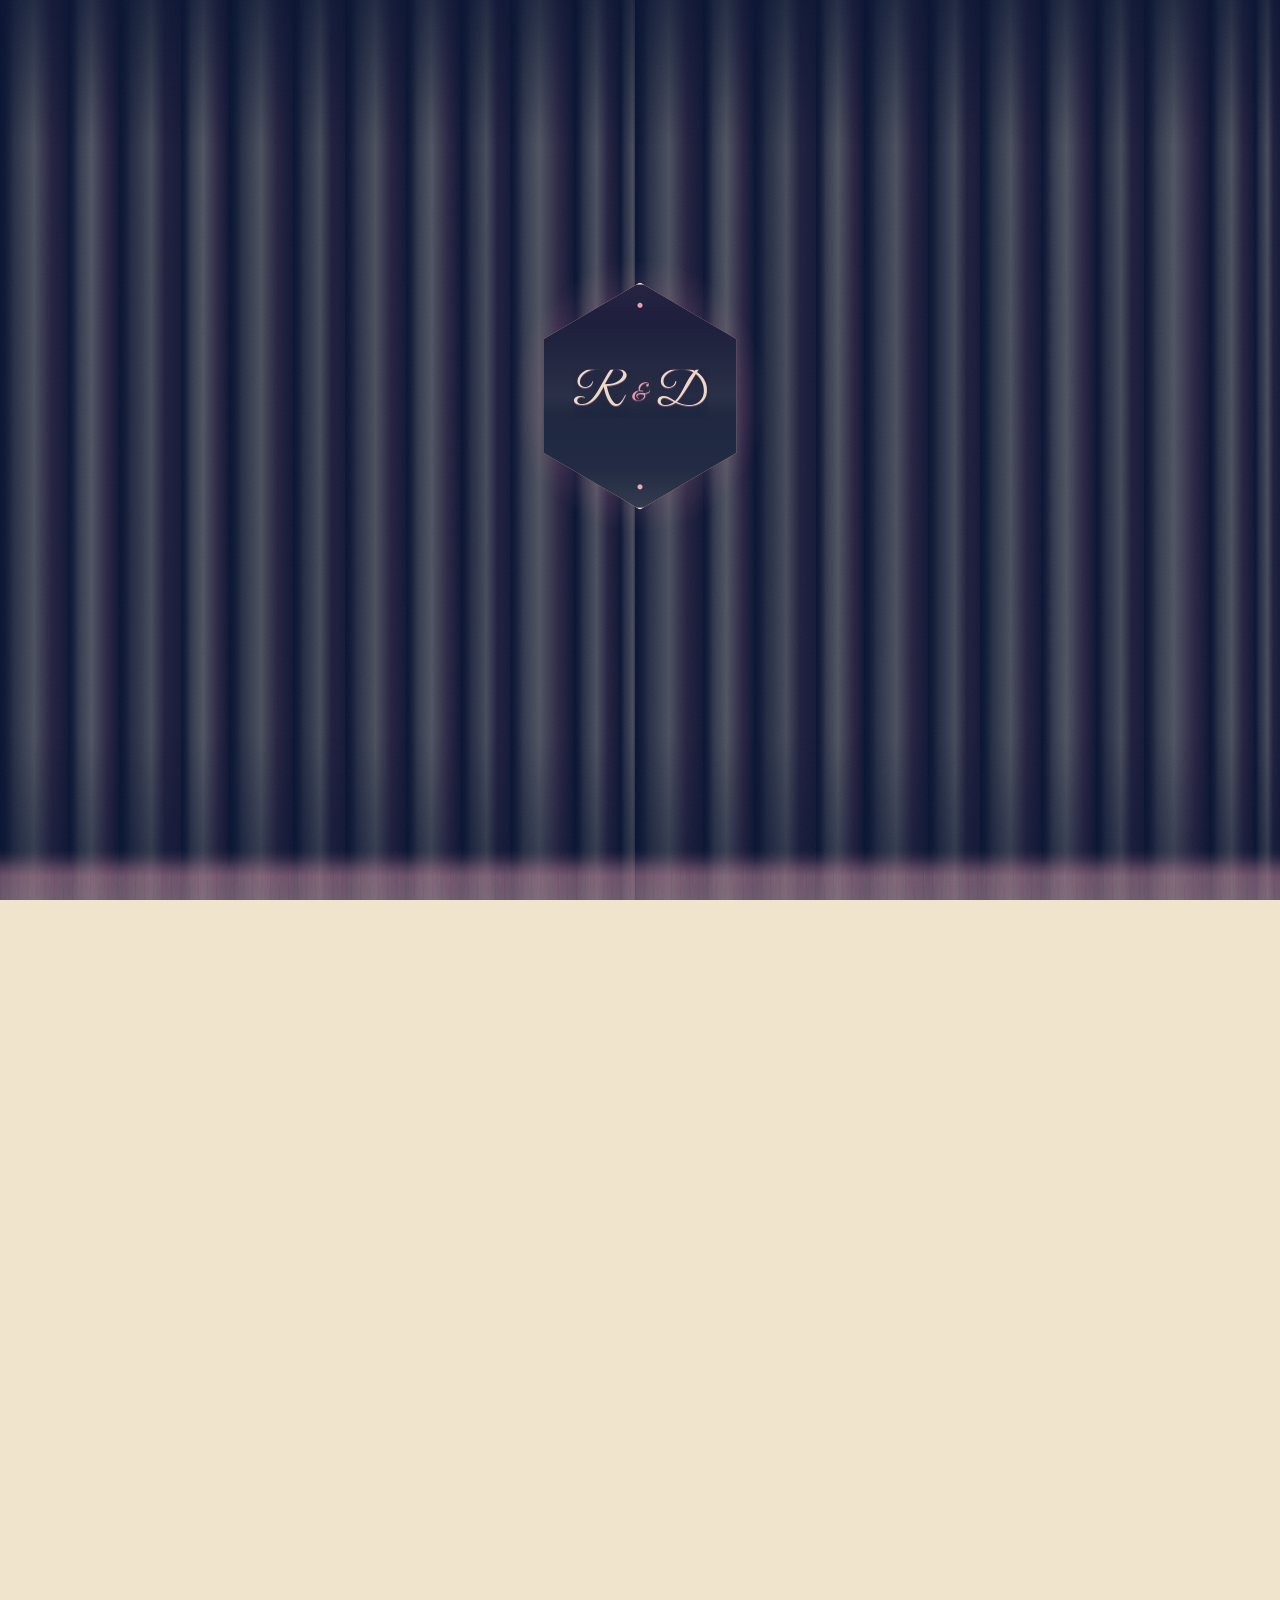
==== commit 41e56ef7: "Polish curtain opening, stage lighting and welcome reveal - Rebuild curtain overlay with solid, smoo" ====
--- a/index.html
+++ b/index.html
@@ -30,6 +30,7 @@
 <link rel="preload" as="image" href="assets/prewed-640.webp" media="(max-width: 599.98px)" fetchpriority="high">
 <link rel="preload" as="image" href="assets/prewed-860.webp" media="(min-width: 600px)" fetchpriority="high">
 <link rel="stylesheet" href="style.css?v=46">
+<link rel="stylesheet" href="curtain.css?v=1">
 </head>
 <body class="locked">
 <svg width="0" height="0" style="position:absolute" aria-hidden="true"><defs>
@@ -92,67 +93,65 @@
 
 <canvas id="petals" aria-hidden="true"></canvas>
 
-<audio id="bgm" src="assets/audio/Ed Sheeran - Photograph (Official Lyric Video).mp3" loop preload="metadata"></audio>
-
-<!-- Tirai pembuka -->
-<div id="env" class="env" role="dialog" aria-modal="true" aria-label="Buka undangan pernikahan Ramiz dan Denayu">
-  <div class="env-veil" aria-hidden="true"></div>
-  <div class="env-petals" aria-hidden="true">
-    <i style="--x:6%;--t:12s;--d:-2s;--s:1;--r:-24deg;--drift:46px"></i>
-    <i style="--x:15%;--t:16s;--d:-8s;--s:.72;--r:18deg;--drift:-32px"></i>
-    <i style="--x:23%;--t:14s;--d:-4s;--s:.88;--r:-12deg;--drift:58px"></i>
-    <i style="--x:34%;--t:18s;--d:-11s;--s:.62;--r:26deg;--drift:-46px"></i>
-    <i style="--x:44%;--t:13s;--d:-6s;--s:.78;--r:-30deg;--drift:36px"></i>
-    <i style="--x:55%;--t:17s;--d:-1s;--s:.94;--r:14deg;--drift:-54px"></i>
-    <i style="--x:64%;--t:12s;--d:-9s;--s:.66;--r:-20deg;--drift:42px"></i>
-    <i style="--x:73%;--t:15s;--d:-5s;--s:.84;--r:28deg;--drift:-38px"></i>
-    <i style="--x:82%;--t:19s;--d:-13s;--s:.58;--r:-16deg;--drift:50px"></i>
-    <i style="--x:90%;--t:14s;--d:-3s;--s:.9;--r:22deg;--drift:-44px"></i>
-    <i style="--x:97%;--t:16s;--d:-10s;--s:.7;--r:-26deg;--drift:32px"></i>
-    <i style="--x:11%;--t:20s;--d:-15s;--s:.5;--r:30deg;--drift:64px"></i>
-    <i style="--x:48%;--t:21s;--d:-12s;--s:.56;--r:-34deg;--drift:-62px"></i>
-    <i style="--x:69%;--t:18s;--d:-7s;--s:.46;--r:12deg;--drift:54px"></i>
-    <i style="--x:86%;--t:22s;--d:-17s;--s:.52;--r:-8deg;--drift:-58px"></i>
-  </div>
-  <div class="env-curtains" aria-hidden="true">
-    <span class="env-curtain env-curtain-l">
-      <i class="env-sheen"></i>
-      <span class="env-crest-aura" aria-hidden="true"></span>
-      <span class="env-crest-half env-crest-half-l" aria-hidden="true">
-        <span class="env-crest-frame"></span>
-        <span class="env-crest-face">
-          <span class="env-crest-copy">
-            <span class="env-crest-kicker">The Wedding Celebration</span>
-            <span class="env-crest-initials"><span>R</span><span>D</span></span>
-            <span class="env-crest-date">11 . 01 . 2027</span>
-          </span>
-        </span>
+<audio id="bgm" src="assets/audio/Justice - Flower In A Hurricane.mp3" loop preload="metadata"></audio>
+
+<!-- Tirai panggung pembuka -->
+<div id="curtain" class="curtain" role="dialog" aria-modal="true" aria-label="Tirai undangan pernikahan Ramiz dan Denayu">
+  <div class="curtain__stage" tabindex="0" role="button" aria-label="Buka tirai undangan">
+    <div class="curtain__panel curtain__panel--l" aria-hidden="true">
+      <div class="curtain__pleats">
+        <span class="ct-pleat" style="--i:0;--w:10.5"></span>
+        <span class="ct-pleat" style="--i:1;--w:8"></span>
+        <span class="ct-pleat" style="--i:2;--w:9.5"></span>
+        <span class="ct-pleat" style="--i:3;--w:7.5"></span>
+        <span class="ct-pleat" style="--i:4;--w:10"></span>
+        <span class="ct-pleat" style="--i:5;--w:8"></span>
+        <span class="ct-pleat" style="--i:6;--w:9.5"></span>
+        <span class="ct-pleat" style="--i:7;--w:8.5"></span>
+        <span class="ct-pleat" style="--i:8;--w:7.5"></span>
+        <span class="ct-pleat" style="--i:9;--w:10"></span>
+        <span class="ct-pleat" style="--i:10;--w:7"></span>
+        <span class="ct-pleat" style="--i:11;--w:4"></span>
+      </div>
+      <span class="curtain__lining"></span>
+      <span class="curtain__hem"></span>
+    </div>
+
+    <div class="curtain__panel curtain__panel--r" aria-hidden="true">
+      <div class="curtain__pleats">
+        <span class="ct-pleat" style="--i:0;--w:10.5"></span>
+        <span class="ct-pleat" style="--i:1;--w:8"></span>
+        <span class="ct-pleat" style="--i:2;--w:9.5"></span>
+        <span class="ct-pleat" style="--i:3;--w:7.5"></span>
+        <span class="ct-pleat" style="--i:4;--w:10"></span>
+        <span class="ct-pleat" style="--i:5;--w:8"></span>
+        <span class="ct-pleat" style="--i:6;--w:9.5"></span>
+        <span class="ct-pleat" style="--i:7;--w:8.5"></span>
+        <span class="ct-pleat" style="--i:8;--w:7.5"></span>
+        <span class="ct-pleat" style="--i:9;--w:10"></span>
+        <span class="ct-pleat" style="--i:10;--w:7"></span>
+        <span class="ct-pleat" style="--i:11;--w:4"></span>
+      </div>
+      <span class="curtain__lining"></span>
+      <span class="curtain__hem"></span>
+    </div>
+
+    <div class="curtain__sheen" aria-hidden="true"></div>
+
+    <div class="curtain__mono" aria-hidden="true">
+      <span class="mono-hex">
+        <span class="mono-shell mono-shell--l"></span>
+        <span class="mono-shell mono-shell--r"></span>
+        <span class="mono-crack"></span>
       </span>
-    </span>
-    <span class="env-curtain env-curtain-r">
-      <i class="env-sheen"></i>
-      <span class="env-crest-aura" aria-hidden="true"></span>
-      <span class="env-crest-half env-crest-half-r" aria-hidden="true">
-        <span class="env-crest-frame"></span>
-        <span class="env-crest-face">
-          <span class="env-crest-copy">
-            <span class="env-crest-kicker">The Wedding Celebration</span>
-            <span class="env-crest-initials"><span>R</span><span>D</span></span>
-            <span class="env-crest-date">11 . 01 . 2027</span>
-          </span>
-        </span>
-      </span>
-    </span>
-  </div>
-  <div class="env-valance" aria-hidden="true"></div>
-  <div class="env-stage">
-    <div class="env-core">
-      <button class="env-crest-hit" id="envSeal" type="button" aria-label="Buka undangan Ramiz dan Denayu"><span class="env-crest-amp env-crest-amp-l" aria-hidden="true">&amp;</span><span class="env-crest-amp env-crest-amp-r" aria-hidden="true">&amp;</span></button>
-    </div>
-  </div>
-  <div class="env-seam" aria-hidden="true"></div>
+      <span class="mono-text mono-text--l">R <i>&amp;</i> D</span>
+      <span class="mono-text mono-text--r">R <i>&amp;</i> D</span>
+    </div>
+  </div>
 </div>
-<noscript><style>#env{display:none}</style></noscript>
+<div class="stage-light" id="stageLight" aria-hidden="true"></div>
+<div class="sakura-fall" id="sakuraFall" aria-hidden="true"></div>
+<noscript><style>#curtain{display:none}</style></noscript>
 
 <!-- Cover -->
 <div id="cover">
@@ -204,7 +203,7 @@
   <div class="wrap narrow">
     <p class="eyebrow reveal">Bismillahirrahmanirrahim</p>
     <div class="ayat reveal" style="--d:80ms" lang="ar" dir="rtl">وَمِنْ آيَاتِهِ أَنْ خَلَقَ لَكُم مِّنْ أَنفُسِكُمْ أَزْوَاجًا لِّتَسْكُنُوا إِلَيْهَا وَجَعَلَ بَيْنَكُم مَّوَدَّةً وَرَحْمَةً</div>
-    <p class="ayat-id reveal" style="--d:220ms">Dan di antara tanda-tanda kekuasaan-Nya ialah Dia menciptakan pasangan-pasangan untukmu dari jenismu sendiri, agar kamu merasa tenteram kepadanya, dan Dia menjadikan di antaramu rasa kasih dan sayang. <span>(QS. Ar-Rum: 21)</span></p>
+    <p class="ayat-id reveal" style="--d:220ms">Dan di antara tanda-tanda kekuasaan-Nya ialah Dia menciptakan pasangan-pasangan untukmu dari jenismu sendiri, agar kamu merasa tenteram kepadanya, dan Dia menjadikan di antaramu rasa kasih dan sayang.<br> <span>(QS. Ar-Rum: 21)</span></p>
     <div class="invite-note reveal" style="--d:300ms">
       <span class="mini-orn" aria-hidden="true"><svg viewBox="0 0 24 24"><use href="#i-flower"/></svg></span>
       <p>Dengan memohon rahmat dan ridha Allah SWT, kami mengundang Bapak/Ibu/Saudara/i untuk hadir dan memberikan doa restu pada hari bahagia kami.</p>
@@ -259,13 +258,65 @@
       <p class="lead">Temukan kami di tempat di mana janji suci akan diucapkan.</p>
     </header>
     <div class="venue-card reveal">
-      <div class="venue-photo" id="venuePhoto" role="img" aria-label="Foto ruangan Utama Roemah Kraton">
-        <img src="assets/venue-photo.jpeg" alt="Foto ruangan Utama Roemah Kraton" loading="lazy" decoding="async" sizes="(max-width: 599px) 100vw, (min-width: 600px) 50vw, 33vw">
-      </div>
+      <div class="venue-photo" id="venuePhoto" role="img" aria-label="Foto tampak depan Roemah Kraton"><svg viewBox="0 0 480 330" preserveAspectRatio="xMidYMid slice" aria-hidden="true" focusable="false">
+<defs>
+<linearGradient id="vSky" x1="0" y1="0" x2="0" y2="1"><stop offset="0" stop-color="#08122b"/><stop offset=".55" stop-color="#122146"/><stop offset="1" stop-color="#1c2e58"/></linearGradient>
+<linearGradient id="vFacade" x1="0" y1="0" x2="1" y2="1"><stop offset="0" stop-color="#fce3ec"/><stop offset=".52" stop-color="#f7b6ca"/><stop offset="1" stop-color="#ea83a7"/></linearGradient>
+<linearGradient id="vRoof" x1="0" y1="0" x2="0" y2="1"><stop offset="0" stop-color="#fdf5e7"/><stop offset="1" stop-color="#ecdcc5"/></linearGradient>
+<linearGradient id="vGlass" x1="0" y1="0" x2="0" y2="1"><stop offset="0" stop-color="#fff2d8"/><stop offset="1" stop-color="#f6c98d"/></linearGradient>
+<linearGradient id="vGround" x1="0" y1="0" x2="0" y2="1"><stop offset="0" stop-color="#1a2a53"/><stop offset="1" stop-color="#0a132d"/></linearGradient>
+<radialGradient id="vMoon" cx="50%" cy="50%" r="50%"><stop offset="0" stop-color="#fff4dc"/><stop offset=".55" stop-color="#ffe9c4"/><stop offset="1" stop-color="#ffe9c4" stop-opacity="0"/></radialGradient>
+<radialGradient id="vGlow" cx="50%" cy="50%" r="50%"><stop offset="0" stop-color="#f7b6ca" stop-opacity=".42"/><stop offset="1" stop-color="#f7b6ca" stop-opacity="0"/></radialGradient>
+</defs>
+<rect width="480" height="330" fill="url(#vSky)"/>
+<circle cx="390" cy="58" r="46" fill="url(#vMoon)" opacity=".42"/>
+<circle cx="390" cy="58" r="17" fill="#fff2d8" opacity=".88"/>
+<g fill="#fff4dc" opacity=".75">
+<circle cx="34" cy="36" r="1.2"/><circle cx="82" cy="64" r="1"/><circle cx="138" cy="28" r="1.2"/><circle cx="196" cy="54" r="1"/><circle cx="252" cy="22" r="1.1"/><circle cx="318" cy="48" r="1"/><circle cx="452" cy="30" r="1.1"/><circle cx="438" cy="94" r=".9"/><circle cx="114" cy="92" r=".9"/>
+</g>
+<ellipse cx="240" cy="250" rx="238" ry="122" fill="url(#vGlow)"/>
+<path d="M0 238C54 218 96 226 142 238S238 218 292 232 382 218 480 240V282H0Z" fill="#132348"/>
+<path d="M0 264C72 244 128 254 188 266S312 246 480 268V330H0Z" fill="url(#vGround)"/>
+<g fill="#0d1b3c">
+<path d="M18 236c12-38 30-54 47-56-5 18 2 34 12 44-18 10-39 14-59 12z"/>
+<path d="M445 234c-10-42-28-58-44-62 4 20-4 36-13 46 18 12 38 17 57 16z"/>
+</g>
+<path d="M96 246V164L240 106l144 58v82Z" fill="url(#vFacade)"/>
+<path d="M80 168 240 96l160 72-12 14-148-66-148 66Z" fill="url(#vRoof)"/>
+<path d="M240 96v22" stroke="#d8c4aa" stroke-width="2" opacity=".7"/>
+<rect x="106" y="168" width="268" height="78" fill="#fce3ec" opacity=".28"/>
+<g fill="url(#vGlass)" stroke="#ea83a7" stroke-width="1.6">
+<path d="M127 238v-50c0-6 4-10 10-10h30c6 0 10 4 10 10v50Z"/>
+<path d="M189 238v-50c0-6 4-10 10-10h30c6 0 10 4 10 10v50Z"/>
+<path d="M251 238v-50c0-6 4-10 10-10h30c6 0 10 4 10 10v50Z"/>
+<path d="M313 238v-50c0-6 4-10 10-10h30c6 0 10 4 10 10v50Z"/>
+</g>
+<g stroke="#ea83a7" stroke-width="1" opacity=".7">
+<path d="M152 178v60M214 178v60M276 178v60M338 178v60"/>
+<path d="M127 208h50M189 208h50M251 208h50M313 208h50"/>
+</g>
+<rect x="220" y="230" width="40" height="16" rx="3" fill="#fce3ec"/>
+<path d="M240 246v-12" stroke="#d9557f" stroke-width="1.4"/>
+<path d="M206 258h68" stroke="#fce3ec" stroke-width="2" opacity=".55" stroke-linecap="round"/>
+<g stroke="#e7d4b8" stroke-width="1" opacity=".8">
+<path d="M24 156C100 132 380 132 456 156"/>
+<path d="M24 156v10M456 156v10"/>
+</g>
+<g fill="#ffeccb">
+<circle cx="76" cy="146" r="2.4"/><circle cx="128" cy="140" r="2.2"/><circle cx="180" cy="136" r="2.4"/><circle cx="232" cy="134" r="2.2"/><circle cx="284" cy="134" r="2.4"/><circle cx="336" cy="136" r="2.2"/><circle cx="388" cy="141" r="2.4"/><circle cx="436" cy="148" r="2.2"/>
+</g>
+<g opacity=".9">
+<ellipse cx="88" cy="262" rx="28" ry="9" fill="#213863"/><ellipse cx="406" cy="262" rx="28" ry="9" fill="#213863"/>
+<circle cx="78" cy="252" r="12" fill="#2b4472"/><circle cx="100" cy="254" r="15" fill="#263e69"/><circle cx="396" cy="252" r="13" fill="#2b4472"/><circle cx="418" cy="254" r="15" fill="#263e69"/>
+</g>
+<g fill="#f7b6ca" opacity=".85">
+<circle cx="54" cy="116" r="2"/><circle cx="168" cy="112" r="1.6"/><circle cx="292" cy="108" r="1.8"/><circle cx="424" cy="120" r="1.6"/><circle cx="238" cy="86" r="1.4"/>
+</g>
+</svg></div>
       <div class="venue-info">
         <span class="venue-icon"><svg class="ic" aria-hidden="true"><use href="#i-pin"/></svg></span>
         <h3 id="venueName">Roemah Kraton</h3>
-        <p id="venue">Jl. Tebet Barat Dalam Raya No.34, RT.14/RW.3, Tebet Barat, Kec. Tebet, Kota Jakarta Selatan, DKI Jakarta 12810</p>
+        <p id="venue"></p>
         <div class="venue-actions">
           <a class="btn" id="mapBtn" target="_blank" rel="noopener"><svg class="ic" aria-hidden="true"><use href="#i-pin"/></svg> Buka di Maps</a>
           <button class="btn ghost" id="copyVenue" type="button"><svg class="ic" aria-hidden="true"><use href="#i-copy"/></svg> Salin alamat</button>
@@ -397,5 +448,6 @@
 
 <script src="config.js"></script>
 <script src="script.js?v=36"></script>
+<script src="curtain.js?v=1"></script>
 </body>
 </html>
--- a/style.css
+++ b/style.css
@@ -3564,12 +3564,10 @@
 
 .venue-photo {
   position: relative;
+  aspect-ratio: 16 / 11;
   overflow: hidden;
   background: #0f1a36;
   border-bottom: 1px solid var(--line);
-  /* Mobile: full-width photo, height scales with screen width */
-  aspect-ratio: 4 / 3;
-  max-height: 320px;
 }
 
 .venue-photo svg,
@@ -3580,7 +3578,6 @@
   object-fit: cover;
 }
 
-/* Tablet & Desktop (>=768px): two-column layout, photo fills card height */
 @media (min-width: 768px) {
   .venue-card {
     grid-template-columns: 1.1fr 0.9fr;
@@ -3588,111 +3585,10 @@
 
   .venue-photo {
     aspect-ratio: auto;
-    min-height: 380px;
-    max-height: none;
+    min-height: 340px;
     border-bottom: 0;
     border-right: 1px solid var(--line);
   }
-}
-
-/* Laptop & wide desktop (>=900px): tighter two-column layout */
-@media (min-width: 900px) {
-  .venue-photo {
-    min-height: 420px;
-  }
-}
-
-/* Short screens: prevent photo from taking over entire viewport */
-@media (max-height: 700px) {
-  .venue-photo {
-    max-height: 220px;
-  }
-}
-
-/* Short screens on tablet/desktop: reasonable photo height */
-@media (max-height: 700px) and (min-width: 768px) {
-  .venue-photo {
-    min-height: 260px;
-  }
-}
-
-/* =====================================================================
-   VENUE: FIT IN ONE VIEWPORT (desktop, tablet, laptop, mobile)
-   ===================================================================== */
-
-/* Venue section: tighter padding so content fits in one screen */
-#lokasi {
-  padding-top: clamp(2.5rem, 6vw, 4rem);
-  padding-bottom: clamp(2.5rem, 6vw, 4rem);
-}
-
-/* Venue card: constrain height so it never overflows viewport */
-#lokasi .venue-card {
-  max-height: 82vh;
-  overflow: hidden;
-}
-
-/* Venue photo: scale height to fit viewport on all devices */
-#lokasi .venue-photo {
-  max-height: 45vh;
-}
-
-/* Mobile: photo takes width, height scales */
-@media (max-width: 599px) {
-  #lokasi .venue-photo {
-    aspect-ratio: 4 / 3;
-    max-height: 35vh;
-  }
-  #lokasi .venue-info {
-    padding: clamp(1rem, 4vw, 1.5rem);
-  }
-}
-
-/* Tablet: two columns, photo fits card height */
-@media (min-width: 600px) and (max-width: 1023px) {
-  #lokasi .venue-photo {
-    min-height: 300px;
-    max-height: 50vh;
-  }
-}
-
-/* Desktop & laptop: photo fills card but capped */
-@media (min-width: 1024px) {
-  #lokasi .venue-photo {
-    min-height: 350px;
-    max-height: 55vh;
-  }
-}
-
-/* Very short screens: further reduce photo height */
-@media (max-height: 700px) {
-  #lokasi .venue-photo {
-    max-height: 30vh;
-  }
-  #lokasi .venue-card {
-    max-height: 88vh;
-  }
-}
-
-/* Venue info text: clean formatting */
-#lokasi .venue-info h3 {
-  margin: 0 0 0.5rem;
-  font-size: clamp(1.5rem, 4vw, 2rem);
-  line-height: 1.2;
-}
-
-#lokasi .venue-info p {
-  margin: 0 0 1.25rem;
-  font-size: clamp(0.9rem, 2vw, 1.1rem);
-  line-height: 1.6;
-  max-width: 100%;
-}
-
-#lokasi .venue-actions {
-  display: flex;
-  gap: 0.75rem;
-  flex-wrap: wrap;
-  margin-top: auto;
 }
 
 
@@ -4550,7 +4446,8 @@
 }
 
 #lokasi .venue-photo {
-  /* Let base .venue-photo handle aspect-ratio responsively */
+  aspect-ratio: 16 / 10;
+  max-height: 250px;
 }
 
 #lokasi .venue-info {
@@ -6906,6 +6803,7 @@
   border-color: rgba(224, 117, 154, 0.38);
   background: rgba(234, 131, 167, 0.1);
   box-shadow: 0 0 24px rgba(234, 131, 167, 0.14);
+  
 }
 
 #lokasi .venue-info h3 {
@@ -15175,3 +15073,232 @@
     transform: scaleY(1);
   }
 }
+
+/* =====================================================================
+   FOTO VENUE — Roemah Kraton (spesifik, tanpa menyentuh aturan lain)
+   ===================================================================== */
+#lokasi .venue-card .venue-photo {
+  position: relative;
+  overflow: hidden;
+  align-self: stretch;
+  background: none;
+  padding: 0;
+  border: 0;
+  border-radius: 0;
+}
+
+#lokasi .venue-card .venue-photo img {
+  display: block;
+  width: 100%;
+  height: 100%;
+  object-fit: cover;
+  object-position: center 28%;
+  border-radius: 0;
+  box-shadow: none;
+}
+
+/* Mobile: foto di atas teks, lebar penuh kartu, tinggi ~260px */
+@media (max-width: 767px) {
+  #lokasi .venue-card .venue-photo {
+    width: 100%;
+    max-height: none;
+    height: 260px;
+  }
+}
+
+/* =====================================================================
+   LOKASI: PAS SATU LAYAR (desktop, tablet, mobile)
+   ===================================================================== */
+#lokasi {
+  min-height: 100vh;
+  min-height: 100dvh;
+  display: flex;
+  flex-direction: column;
+  justify-content: center;
+  padding-top: 1.5rem;
+  padding-bottom: 1.5rem;
+  scroll-margin-top: 0;
+}
+
+#lokasi .wrap {
+  display: flex;
+  flex-direction: column;
+  justify-content: center;
+  flex: 1;
+}
+
+#lokasi .sec-head {
+  margin-bottom: 1rem;
+}
+
+/* Desktop: kartu dibatasi agar judul + kartu muat di 1366x768 */
+#lokasi .venue-card {
+  max-height: calc(100vh - 220px);
+  max-height: calc(100dvh - 220px);
+  overflow: hidden;
+}
+
+/* Foto mengikuti tinggi kartu */
+#lokasi .venue-card .venue-photo {
+  height: 100%;
+  overflow: hidden;
+  aspect-ratio: auto;
+  background: none;
+}
+
+#lokasi .venue-card .venue-photo img {
+  width: 100%;
+  height: 100%;
+  object-fit: cover;
+  object-position: center 28%;
+  display: block;
+}
+
+/* Desktop (>1024px): foto kiri, teks kanan, sama tinggi */
+@media (min-width: 1025px) {
+  #lokasi .venue-card {
+    display: grid;
+    grid-template-columns: 1fr 1fr;
+    align-items: stretch;
+  }
+}
+
+/* Tablet (768–1024px): dua kolom, foto maks 40dvh */
+@media (min-width: 768px) and (max-width: 1024px) {
+  #lokasi .venue-card .venue-photo {
+    max-height: 40vh;
+    max-height: 40dvh;
+  }
+}
+
+/* Mobile (<768px): foto di atas teks, 32–38dvh, teks & tombol di bawah */
+@media (max-width: 767px) {
+  #lokasi .venue-card .venue-photo {
+    width: 100%;
+    height: 32vh;
+    height: 32dvh;
+  }
+  #lokasi .venue-info {
+    padding: 0.9rem;
+    gap: 0.5rem;
+  }
+  #lokasi .venue-info h3 {
+    font-size: 1.25rem;
+  }
+  #lokasi .venue-info p {
+    font-size: 0.78rem;
+    line-height: 1.45;
+  }
+  #lokasi .venue-actions .btn {
+    padding: 0.5rem 0.75rem;
+    font-size: 0.72rem;
+  }
+  #lokasi .venue-card {
+    max-height: calc(100vh - 140px);
+    max-height: calc(100dvh - 140px);
+  }
+}
+
+/* =====================================================================
+   VENUE INFO — CENTER DI DALAM BINGKAI (paksa, semua layar)
+   ===================================================================== */
+#lokasi .venue-card .venue-info {
+  display: flex !important;
+  flex-direction: column !important;
+  justify-content: center !important;
+  align-items: flex-start !important;
+  align-self: stretch !important;
+  padding-top: 0.5rem !important;
+  padding-right: clamp(1rem, 3vw, 2rem) !important;
+  padding-bottom: 1.5rem !important;
+  padding-left: clamp(1rem, 3vw, 2rem) !important;
+  gap: 0.75rem !important;
+}
+
+#lokasi .venue-card .venue-info h3 {
+  margin: 0 !important;
+}
+
+#lokasi .venue-card .venue-info p {
+  margin: 0 !important;
+}
+
+#lokasi .venue-card .venue-actions {
+  margin-top: 0 !important;
+}
+
+/* Desktop (>1024px): paksa info venue terpusat di bingkai putih */
+@media (min-width: 1025px) {
+  #lokasi .venue-card .venue-info {
+    justify-content: center !important;
+    align-content: center !important;
+    padding-top: 1rem !important;
+    padding-bottom: 1rem !important;
+  }
+}
+
+/* =====================================================================
+   PENYESUAIAN TERAKHIR — tipografi ayat & proporsi kartu venue
+   ===================================================================== */
+#home .ayat-id {
+  font-size: clamp(1rem, 0.94rem + 0.3vw, 1.2rem) !important;
+  line-height: 1.75 !important;
+}
+
+#home .invite-note p {
+  font-size: clamp(0.95rem, 0.9rem + 0.25vw, 1.08rem) !important;
+  line-height: 1.75 !important;
+}
+
+@media (min-width: 1025px) {
+  #lokasi .venue-card .venue-info {
+    padding-top: 0.5rem !important;
+    padding-bottom: 1.6rem !important;
+  }
+}
+
+/* =====================================================================
+   OUR JOURNEY — napas header & keterbacaan deskripsi
+   Header digeser sedikit ke bawah lewat padding-atas, lalu jarak ke
+   daftar cerita disamakan agar seluruh blok tetap proporsional.
+   ===================================================================== */
+#cerita .sec-head {
+  padding-top: clamp(0.9rem, 2.6vh, 1.6rem);
+  margin-bottom: clamp(1.5rem, 3.4vh, 2.3rem);
+}
+
+#cerita .sec-head .lead {
+  max-width: 34rem;
+  font-size: clamp(0.95rem, 0.9rem + 0.2vw, 1.08rem);
+  line-height: 1.68;
+}
+
+#cerita .jr-panel-in p {
+  font-size: clamp(0.9rem, 0.86rem + 0.2vw, 1.02rem);
+  line-height: 1.72;
+}
+
+/* Layar pendek: tetap terbaca tanpa mendorong daftar keluar layar. */
+@media (max-height: 720px) {
+  #cerita .sec-head {
+    padding-top: 0.75rem;
+    margin-bottom: 1.05rem;
+  }
+
+  #cerita .jr-panel-in p {
+    font-size: clamp(0.85rem, 0.82rem + 0.15vw, 0.94rem);
+    line-height: 1.62;
+  }
+
+  /* Jangan sembunyikan deskripsi pembuka bila masih ada ruang. */
+  #cerita .sec-head .lead {
+    display: block;
+  }
+}
+
+/* Hanya layar sangat pendek yang benar-benar kehabisan ruang. */
+@media (max-height: 620px) {
+  #cerita .sec-head .lead {
+    display: none;
+  }
+}
--- a/curtain.css
+++ b/curtain.css
@@ -0,0 +1,627 @@
+/* =====================================================================
+   TIRAI PANGGUNG — OVERLAY PEMBUKA
+   Kain navy beludru, lapisan cream-pink, sulam pink-cream.
+   Semua warna diturunkan dari --navy, --pink, --cream (color-mix()).
+   ===================================================================== */
+
+#curtain {
+  --c-navy: var(--navy);
+  --c-pink: var(--pink);
+  --c-cream: var(--cream);
+
+  --ct-deep: color-mix(in srgb, var(--c-navy) 96%, var(--c-pink));
+  --ct-mid: color-mix(in srgb, var(--c-navy) 84%, var(--c-cream));
+  --ct-lit: color-mix(in srgb, var(--c-navy) 64%, var(--c-cream));
+  --ct-hi: color-mix(in srgb, var(--c-navy) 52%, var(--c-cream));
+  --ct-line: color-mix(in srgb, var(--c-pink) 54%, var(--c-cream));
+  --ct-glow: color-mix(in srgb, var(--c-cream) 72%, var(--c-pink));
+  --ct-ink: color-mix(in srgb, var(--c-navy) 74%, var(--c-cream));
+
+  position: fixed;
+  inset: 0;
+  z-index: 60;
+  width: 100%;
+  height: 100vh;
+  height: 100dvh;
+  overflow: hidden;
+  background: transparent;
+  color: var(--c-cream);
+  touch-action: none;
+  user-select: none;
+  -webkit-user-select: none;
+  -webkit-tap-highlight-color: transparent;
+  overscroll-behavior: contain;
+}
+
+#curtain[hidden] { display: none !important; }
+
+#curtain.is-live .ct-pleat { animation: none; }
+
+/* Latar panggung: menutup welcome sampai tirai mulai tersingkap */
+.curtain__stage::before {
+  content: "";
+  position: absolute;
+  inset: 0;
+  z-index: 0;
+  pointer-events: none;
+  opacity: var(--bd-o, 1);
+  background:
+    radial-gradient(120% 90% at 50% 34%,
+      color-mix(in srgb, var(--c-navy) 88%, var(--c-pink)) 0%,
+      var(--c-navy) 58%,
+      color-mix(in srgb, var(--c-navy) 92%, var(--c-cream)) 100%);
+}
+
+/* ---------- Kanvas panggung ---------- */
+.curtain__stage {
+  position: absolute;
+  inset: 0;
+  isolation: isolate;
+  cursor: grab;
+}
+
+.curtain__stage:active { cursor: grabbing; }
+
+.curtain__stage:focus-visible {
+  outline: 2px solid var(--ct-line);
+  outline-offset: -6px;
+}
+
+/* Cahaya panggung: sangat terang, menyeluruh dari atas ke bawah, dan tetap
+   mengisi halaman selama tirai bergulir membuka. Dipasang di luar #curtain
+   supaya tidak ikut hilang saat tirai keluar frame. */
+.stage-light {
+  position: fixed;
+  inset: -10% -2%;
+  z-index: 59;
+  pointer-events: none;
+  opacity: var(--light-o, 0);
+  background:
+    linear-gradient(180deg,
+      color-mix(in srgb, var(--c-cream) 100%, var(--c-pink)) 0%,
+      color-mix(in srgb, var(--c-cream) 100%, var(--c-pink)) 12%,
+      color-mix(in srgb, var(--c-cream) 100%, var(--c-pink)) 50%,
+      color-mix(in srgb, var(--c-cream) 100%, var(--c-pink)) 88%,
+      color-mix(in srgb, var(--c-cream) 92%, var(--c-pink)) 100%);
+  transition: opacity 0.4s ease;
+}
+
+/* Cahaya putih masuk dari tengah ke kiri/kanan, tempo konstan dan simetris. */
+body.curtain-reveal .stage-light {
+  animation: lightWipe 3.4s linear both;
+  -webkit-clip-path: inset(0 50% 0 50%);
+  clip-path: inset(0 50% 0 50%);
+}
+
+@keyframes lightWipe {
+  from { -webkit-clip-path: inset(0 50% 0 50%); clip-path: inset(0 50% 0 50%); }
+  to   { -webkit-clip-path: inset(0 0 0 0); clip-path: inset(0 0 0 0); }
+}
+
+/* Cahaya tidak berkedip: kilaunya statis, kestabilan justru terasa elegan. */
+.stage-light::before {
+  content: "";
+  position: absolute;
+  inset: 0;
+  pointer-events: none;
+  background: radial-gradient(64% 62% at 50% 48%,
+    color-mix(in srgb, var(--c-cream) 100%, var(--c-pink)) 0%,
+    transparent 82%);
+  opacity: 0.68;
+}
+
+/* ---------- Panel tirai ---------- */
+.curtain__panel {
+  position: absolute;
+  top: 0;
+  bottom: 0;
+  z-index: 3;
+  width: 50.4%;
+  pointer-events: none;
+  /* Kain yang sudah berkumpul di tepi ikut memudar, sehingga tidak ada
+     sisa garis/garis lipatan setelah tirai terbuka. */
+  opacity: var(--panel-o, 1);
+}
+
+.curtain__panel--l {
+  left: 0;
+  transform-origin: left center;
+  transition: transform 0.22s cubic-bezier(0.3, 0.8, 0.3, 1);
+}
+
+.curtain__panel--r {
+  right: 0;
+  transform-origin: right center;
+  transition: transform 0.22s cubic-bezier(0.3, 0.8, 0.3, 1);
+}
+
+/* Anticipation: kain tertarik sedikit ke tengah sebelum membuka */
+#curtain.is-anticipating .curtain__panel--l { transform: translateX(1.5%); }
+#curtain.is-anticipating .curtain__panel--r { transform: translateX(-1.5%); }
+
+.curtain__pleats {
+  position: absolute;
+  inset: 0;
+  display: flex;
+  overflow: hidden;
+}
+
+/* Bayangan atas (di bawah pelmet) dan bawah (dekat lantai) */
+.curtain__pleats::before {
+  content: "";
+  position: absolute;
+  inset: 0;
+  z-index: 1;
+  pointer-events: none;
+  background:
+    linear-gradient(180deg,
+      color-mix(in srgb, var(--c-navy) 62%, transparent) 0%,
+      transparent 16%,
+      transparent 82%,
+      color-mix(in srgb, var(--c-navy) 48%, transparent) 100%);
+}
+
+/* Tekstur beludru HD: noise 320 px + tenunan halus, statis (tanpa filter
+   yang dianimasikan), jadi tetap tajam di layar padat. */
+.curtain__pleats::after {
+  content: "";
+  position: absolute;
+  inset: 0;
+  z-index: 2;
+  pointer-events: none;
+  opacity: 0.13;
+  mix-blend-mode: soft-light;
+  background-image:
+    url("data:image/svg+xml,%3Csvg xmlns='http://www.w3.org/2000/svg' width='320' height='320'%3E%3Cfilter id='n'%3E%3CfeTurbulence type='fractalNoise' baseFrequency='0.6' numOctaves='3' stitchTiles='stitch'/%3E%3CfeColorMatrix type='saturate' values='0'/%3E%3C/filter%3E%3Crect width='320' height='320' filter='url(%23n)'/%3E%3C/svg%3E"),
+    repeating-linear-gradient(0deg, rgba(255,255,255,.05) 0 1px, transparent 1px 4px);
+  background-size: 320px 320px, 4px 4px;
+}
+
+/* Satu helai kain utuh per lipatan. Kain tidak dipotong atau dihilangkan:
+   tarikan bawah dibuat dengan kemiringan (skew) pada titik atas, sehingga
+   bagian bawah melangkah lebih dulu dan atasnya ikut tertarik. */
+.ct-pleat {
+  --fabric:
+    linear-gradient(90deg,
+      color-mix(in srgb, var(--c-navy) 98%, var(--c-pink)) 0%,
+      color-mix(in srgb, var(--c-navy) 82%, var(--c-cream)) 30%,
+      color-mix(in srgb, var(--c-navy) 72%, var(--c-cream)) 50%,
+      color-mix(in srgb, var(--c-navy) 88%, var(--c-pink)) 76%,
+      color-mix(in srgb, var(--c-navy) 97%, var(--c-pink)) 100%);
+  position: relative;
+  flex: 0 0 calc(var(--w, 8.33) * 1%);
+  height: 100%;
+  pointer-events: none;
+  background:
+    linear-gradient(90deg,
+      color-mix(in srgb, var(--c-navy) 92%, transparent) 0%,
+      transparent 20%),
+    var(--fabric);
+  transform: translate3d(var(--dx, 0), var(--ty, 0), 0)
+    skewY(var(--sk, 0deg)) scaleX(var(--sc, 1));
+}
+
+.ct-pleat:nth-child(2n) {
+  --fabric:
+    linear-gradient(90deg,
+      color-mix(in srgb, var(--c-navy) 96%, var(--c-pink)) 0%,
+      color-mix(in srgb, var(--c-navy) 80%, var(--c-cream)) 26%,
+      color-mix(in srgb, var(--c-navy) 70%, var(--c-cream)) 46%,
+      color-mix(in srgb, var(--c-navy) 86%, var(--c-pink)) 78%,
+      color-mix(in srgb, var(--c-navy) 98%, var(--c-pink)) 100%);
+}
+
+.ct-pleat:nth-child(3n) {
+  --fabric:
+    linear-gradient(90deg,
+      color-mix(in srgb, var(--c-navy) 97%, var(--c-pink)) 0%,
+      color-mix(in srgb, var(--c-navy) 84%, var(--c-cream)) 32%,
+      color-mix(in srgb, var(--c-navy) 74%, var(--c-cream)) 52%,
+      color-mix(in srgb, var(--c-navy) 90%, var(--c-pink)) 74%,
+      color-mix(in srgb, var(--c-navy) 95%, var(--c-pink)) 100%);
+}
+
+/* Titik tumpu di atas: skew membuat kaki kain bergeser lebih jauh dari
+   kepalanya, persis seperti tangan yang menarik gorden dari bawah. */
+.curtain__panel--l .ct-pleat { transform-origin: left top; }
+.curtain__panel--r .ct-pleat { transform-origin: right top; }
+
+#curtain.is-live .ct-pleat { will-change: transform; }
+
+/* Tepi dalam kain sengaja tanpa garis terang: cahaya cukup berupa halo
+   lembut dari balik celah, jadi tidak ada aksen vertikal yang menyala. */
+.curtain__lining {
+  display: none;
+}
+
+/* Hem bordir */
+.curtain__hem {
+  position: absolute;
+  left: 0;
+  right: 0;
+  bottom: 0;
+  z-index: 3;
+  height: clamp(30px, 7vh, 72px);
+  pointer-events: none;
+  background:
+    repeating-linear-gradient(90deg,
+      color-mix(in srgb, var(--c-pink) 34%, transparent) 0 1px,
+      transparent 1px 9px),
+    linear-gradient(180deg,
+      transparent 0%,
+      color-mix(in srgb, var(--c-cream) 26%, var(--c-pink)) 46%,
+      color-mix(in srgb, var(--c-pink) 46%, var(--c-cream)) 100%);
+  opacity: 0.42;
+  mask-image: linear-gradient(180deg, transparent 0 18%, #000 62% 100%);
+  -webkit-mask-image: linear-gradient(180deg, transparent 0 18%, #000 62% 100%);
+}
+
+.curtain__panel--l .curtain__hem { transform-origin: left bottom; }
+.curtain__panel--r .curtain__hem { transform-origin: right bottom; }
+
+.curtain__hem::before {
+  content: "";
+  position: absolute;
+  left: 6%;
+  right: 6%;
+  bottom: 24%;
+  height: clamp(10px, 1.8vh, 18px);
+  background:
+    repeating-linear-gradient(90deg,
+      color-mix(in srgb, var(--c-cream) 52%, transparent) 0 1px,
+      transparent 1px 10px),
+    radial-gradient(circle at 50% 100%, color-mix(in srgb, var(--c-pink) 54%, var(--c-cream)) 0 38%, transparent 40%) 0 0 / 18px 12px repeat-x;
+  opacity: 0.46;
+}
+
+/* Sapuan kilau kain */
+.curtain__sheen {
+  position: absolute;
+  top: 0;
+  bottom: 0;
+  left: -30%;
+  z-index: 4;
+  width: 26%;
+  pointer-events: none;
+  background: linear-gradient(105deg,
+    transparent 0%,
+    color-mix(in srgb, var(--c-cream) 16%, transparent) 42%,
+    color-mix(in srgb, var(--c-cream) 30%, transparent) 50%,
+    color-mix(in srgb, var(--c-cream) 16%, transparent) 58%,
+    transparent 100%);
+  mix-blend-mode: screen;
+  animation: ctSheen 8.4s ease-in-out infinite;
+}
+
+@keyframes ctSheen {
+  0%, 62%   { transform: translateX(0); opacity: 0; }
+  68%       { opacity: 1; }
+  86%, 100% { transform: translateX(560%); opacity: 0; }
+}
+
+/* ---------- Monogram heksagonal: cangkangnya terbelah seperti telur ---------- */
+.curtain__mono {
+  position: absolute;
+  top: 44%;
+  left: 50%;
+  z-index: 8;
+  width: clamp(120px, 18vw, 210px);
+  aspect-ratio: 1 / 1.08;
+  transform: translate(-50%, -50%);
+  pointer-events: none;
+  opacity: var(--mono-o, 1);
+  transition: opacity 0.3s ease;
+  animation: monoFloat 5.5s ease-in-out infinite;
+}
+
+@keyframes monoFloat {
+  0%, 100% { translate: 0 0; }
+  50%      { translate: 0 -8px; }
+}
+
+/* Ambient lembut di sekeliling heksagon */
+.curtain__mono::before {
+  content: "";
+  position: absolute;
+  inset: -28%;
+  pointer-events: none;
+  background: radial-gradient(closest-side at 50% 50%,
+    color-mix(in srgb, var(--c-cream) 44%, transparent) 0%,
+    color-mix(in srgb, var(--c-pink) 22%, transparent) 48%,
+    transparent 78%);
+  opacity: 0.72;
+}
+
+.mono-hex {
+  position: absolute;
+  inset: 0;
+}
+
+.mono-shell {
+  position: absolute;
+  inset: 0;
+  background: linear-gradient(155deg,
+    color-mix(in srgb, var(--c-cream) 84%, var(--c-pink)) 0%,
+    color-mix(in srgb, var(--c-pink) 72%, var(--c-cream)) 46%,
+    color-mix(in srgb, var(--c-cream) 72%, var(--c-pink)) 100%);
+  box-shadow:
+    inset 0 0 0 2px color-mix(in srgb, var(--c-cream) 88%, var(--c-pink)),
+    0 10px 26px color-mix(in srgb, var(--c-navy) 62%, transparent);
+}
+
+.mono-shell::before {
+  content: "";
+  position: absolute;
+  inset: 2px;
+  background: linear-gradient(180deg,
+    color-mix(in srgb, var(--c-navy) 88%, var(--c-pink)) 0%,
+    var(--c-navy) 58%,
+    color-mix(in srgb, var(--c-navy) 82%, var(--c-cream)) 100%);
+}
+
+.mono-shell::after {
+  content: "";
+  position: absolute;
+  inset: 0;
+  background:
+    radial-gradient(circle at 50% 10%, color-mix(in srgb, var(--c-pink) 72%, var(--c-cream)) 0 2px, transparent 3px),
+    radial-gradient(circle at 50% 90%, color-mix(in srgb, var(--c-pink) 60%, var(--c-cream)) 0 2px, transparent 3px),
+    linear-gradient(180deg, transparent 18%, color-mix(in srgb, var(--c-cream) 12%, transparent) 50%, transparent 82%);
+}
+
+.mono-shell--l {
+  clip-path: polygon(50% 0, 50% 100%, 4% 75%, 4% 25%);
+  transform: translateX(calc(-22px * var(--shell-o, 0))) rotate(calc(-7deg * var(--shell-o, 0)));
+  opacity: calc(1 - var(--shell-o, 0));
+}
+
+.mono-shell--r {
+  clip-path: polygon(50% 0, 96% 25%, 96% 75%, 50% 100%);
+  transform: translateX(calc(22px * var(--shell-o, 0))) rotate(calc(7deg * var(--shell-o, 0)));
+  opacity: calc(1 - var(--shell-o, 0));
+}
+
+/* Retakan tak beraturan di tengah cangkang, muncul saat heksagon membelah. */
+.mono-crack {
+  position: absolute;
+  left: 50%;
+  top: 2%;
+  bottom: 2%;
+  width: 7px;
+  translate: -50% 0;
+  pointer-events: none;
+  opacity: calc(var(--shell-o, 0) * 0.92);
+  background: url("data:image/svg+xml,%3Csvg xmlns='http://www.w3.org/2000/svg' viewBox='0 0 8 120' preserveAspectRatio='none'%3E%3Cpath d='M4 0 L2 11 L6 21 L2 33 L6 44 L2 56 L6 67 L2 79 L6 90 L2 102 L6 111 L4 120' stroke='%23f7b6ca' stroke-width='2.2' fill='none' stroke-linejoin='round'/%3E%3Cpath d='M2 33 L0 38 M6 67 L8 72 M2 79 L0 84' stroke='%23f0e4cc' stroke-width='1' fill='none'/%3E%3C/svg%3E") center / 100% 100% no-repeat;
+}
+
+.mono-text {
+  position: absolute;
+  left: 50%;
+  top: 50%;
+  z-index: 2;
+  font-family: var(--font-script);
+  font-size: clamp(1.5rem, 4.2vw, 3rem);
+  line-height: 1;
+  letter-spacing: 0.02em;
+  white-space: nowrap;
+  color: color-mix(in srgb, var(--c-cream) 88%, var(--c-pink));
+  text-shadow:
+    0 1px 0 color-mix(in srgb, var(--c-pink) 40%, transparent),
+    0 8px 18px color-mix(in srgb, var(--c-navy) 76%, transparent);
+}
+
+.mono-text--l {
+  clip-path: inset(0 50% 0 0);
+  -webkit-mask-image: linear-gradient(90deg, #000 calc(100% - var(--erase, 0%)), transparent 100%);
+  mask-image: linear-gradient(90deg, #000 calc(100% - var(--erase, 0%)), transparent 100%);
+  transform: translate(-50%, -50%) translateY(-0.05em) translateX(calc(-16px * var(--shell-o, 0)));
+}
+
+.mono-text--r {
+  clip-path: inset(0 0 0 50%);
+  -webkit-mask-image: linear-gradient(90deg, transparent 0%, #000 var(--erase, 0%));
+  mask-image: linear-gradient(90deg, transparent 0%, #000 var(--erase, 0%));
+  transform: translate(-50%, -50%) translateY(-0.05em) translateX(calc(16px * var(--shell-o, 0)));
+}
+
+.mono-text i {
+  font-style: normal;
+  font-size: 0.5em;
+  vertical-align: 0.18em;
+  color: color-mix(in srgb, var(--c-pink) 74%, var(--c-cream));
+}
+
+/* ---------- Bunga sakura jatuh (setelah tirai selesai) ---------- */
+.sakura-fall {
+  position: fixed;
+  inset: 0;
+  z-index: 58;
+  pointer-events: none;
+  overflow: hidden;
+}
+
+.sakura-petal {
+  position: absolute;
+  top: -8%;
+  width: clamp(13px, 2vw, 22px);
+  aspect-ratio: 1;
+  background: url("assets/sakura-flower.svg") center / contain no-repeat;
+  opacity: 0;
+  animation: ctSakuraFall linear forwards;
+}
+
+@keyframes ctSakuraFall {
+  0%   { opacity: 0; transform: translate3d(0, 0, 0) rotate(0deg); }
+  10%  { opacity: 0.92; }
+  100% { opacity: 0; transform: translate3d(var(--dx, 30px), 112vh, 0) rotate(var(--rot, 300deg)); }
+}
+
+/* ---------- Keadaan gerak ---------- */
+#curtain.is-live .curtain__mono { opacity: var(--mono-o, 0); }
+
+#curtain.is-leaving {
+  opacity: 0;
+  transition: opacity 0.38s ease;
+  pointer-events: none;
+}
+
+#curtain.is-moving .curtain__sheen { animation: none; opacity: 0; }
+
+/* ---------- Halaman sambutan di belakang ----------
+   Konten ditahan sampai cahaya selesai memudar, lalu membuka dari tengah ke
+   kiri/kanan secara simetris (clip-path), disertai fade dan sedikit naik. */
+body.curtain-reveal #cover .cover-content {
+  opacity: 0;
+  -webkit-clip-path: inset(0 50% 0 50%);
+  clip-path: inset(0 50% 0 50%);
+  transform: translate3d(0, 14px, 0) scale(0.99);
+  transition:
+    opacity 0.5s cubic-bezier(0.22, 1, 0.36, 1),
+    transform 0.5s cubic-bezier(0.22, 1, 0.36, 1);
+}
+
+body.curtain-reveal.curtain-text #cover .cover-content {
+  opacity: 1;
+  transform: none;
+  animation: coverCenterOut 0.5s cubic-bezier(0.22, 1, 0.36, 1) forwards;
+}
+
+@keyframes coverCenterOut {
+  from { -webkit-clip-path: inset(0 50% 0 50%); clip-path: inset(0 50% 0 50%); }
+  to   { -webkit-clip-path: inset(0 0 0 0); clip-path: inset(0 0 0 0); }
+}
+
+body.curtain-reveal #cover .anim {
+  animation: ctTextIn 0.5s cubic-bezier(0.22, 1, 0.36, 1) both;
+  animation-delay: calc(0.12s + var(--i, 0) * 0.03s);
+}
+
+/* Setiap kata/masukkan masuk sendiri-sendiri, berurutan dari tengah. */
+.rv-word { display: inline-block; }
+
+body.curtain-text #cover .rv-word {
+  animation: rvWordIn 0.5s cubic-bezier(0.22, 1, 0.36, 1) both;
+  animation-delay: calc(0.06s + var(--wi, 0) * 0.018s);
+}
+
+@keyframes rvWordIn {
+  from { opacity: 0; transform: translate3d(0, 12px, 0) scale(0.965); }
+  to   { opacity: 1; transform: none; }
+}
+
+/* Ranting bingkai ikut masuk mengikuti ritme teks (memakai translate agar
+   tidak mengubah rotasi/posisi asli tiap ranting). */
+body.curtain-text #cover .cover-frame .floral,
+body.curtain-text #cover > .floral {
+  animation: floralReveal 0.5s cubic-bezier(0.22, 1, 0.36, 1) both;
+  animation-delay: calc(0.18s + var(--i, 0) * 0.03s);
+}
+
+@keyframes floralReveal {
+  from { opacity: 0; translate: 0 12px; }
+  to   { opacity: 1; translate: 0 0; }
+}
+
+/* Angin pada ranting bingkai: tangkai dan kuntum ikut melentur bersama,
+   desain bunganya tidak diubah sama sekali. */
+.floral.run .fl-in {
+  animation-duration: 7.5s;
+}
+
+.floral.run .fl-in svg,
+.floral.run .fl-in img {
+  animation: bloomSway 6.2s ease-in-out infinite;
+  transform-origin: 78% 82%;
+}
+
+@keyframes windMain {
+  0%, 100% { transform: rotate(-2deg) translate(0, 0) skewX(0deg); }
+  22%      { transform: rotate(2.4deg) translate(2px, -2px) skewX(0.6deg); }
+  46%      { transform: rotate(-1.2deg) translate(-1px, 1px) skewX(-0.5deg); }
+  68%      { transform: rotate(3.2deg) translate(3px, -3px) skewX(0.8deg); }
+  84%      { transform: rotate(0.6deg) translate(1px, 0) skewX(-0.3deg); }
+}
+
+@keyframes bloomSway {
+  0%, 100% { transform: rotate(-1.4deg) translate(0, 0); }
+  40%      { transform: rotate(1.8deg) translate(1px, -1px); }
+  72%      { transform: rotate(-0.8deg) translate(-1px, 1px); }
+}
+
+/* Kunci hanya teks, jangan bingkai/ranting bunganya, agar floral tetap beranimasi. */
+body.curtain-done #cover .anim,
+body.curtain-done #cover .cover-names .l,
+body.curtain-done #cover .cover-kicker .orn {
+  animation: none !important;
+  opacity: 1 !important;
+  transform: none !important;
+}
+
+/* Lepas jeda animasi bingkai bunga sampul yang disiapkan untuk tirai lama. */
+@media (prefers-reduced-motion: no-preference) {
+  html.js body.curtain-anim #cover .anim,
+  html.js body.curtain-anim #cover .cover-frame,
+  html.js body.curtain-anim #cover .cover-frame .cf,
+  html.js body.curtain-anim #cover .cover-kicker .orn,
+  html.js body.curtain-anim #cover .cover-names.ready .l {
+    animation-play-state: running !important;
+  }
+}
+
+@keyframes ctTextIn {
+  from { opacity: 0; transform: translate3d(0, 14px, 0) scale(0.99); }
+  to   { opacity: 1; transform: none; }
+}
+
+/* ---------- Responsif ---------- */
+@media (max-width: 599px) {
+  .curtain__mono { top: 44%; width: clamp(108px, 30vw, 150px); }
+  .mono-text { font-size: clamp(1.4rem, 8vw, 2.2rem); }
+  .curtain__pleats::after { background-size: 200px 200px, 4px 4px; }
+}
+
+@media (max-height: 560px) and (orientation: landscape) {
+  .curtain__mono { top: 40%; width: clamp(96px, 18vw, 150px); }
+  .mono-text { font-size: clamp(1.2rem, 5vw, 1.9rem); }
+}
+
+/* ---------- Reduced motion ---------- */
+@media (prefers-reduced-motion: reduce) {
+  .curtain__sheen,
+  .curtain__mono,
+  .stage-light::before,
+  .sakura-petal,
+  .floral.run .fl-in,
+  .floral.run .fl-in svg,
+  .floral.run .fl-in img {
+    animation: none !important;
+  }
+
+  #curtain {
+    transition: opacity 0.3s ease;
+  }
+
+  #curtain.is-leaving {
+    opacity: 0;
+  }
+
+  body.curtain-reveal #cover .cover-content,
+  body.curtain-reveal.curtain-text #cover .cover-content {
+    -webkit-clip-path: none;
+    clip-path: none;
+    transform: none;
+    opacity: 1;
+    transition: none;
+    animation: none !important;
+  }
+
+  body.curtain-reveal #cover .anim,
+  body.curtain-text #cover .rv-word,
+  body.curtain-text #cover .cover-frame .floral,
+  body.curtain-text #cover > .floral {
+    animation: none !important;
+    opacity: 1 !important;
+    transform: none !important;
+    translate: 0 0 !important;
+  }
+}
